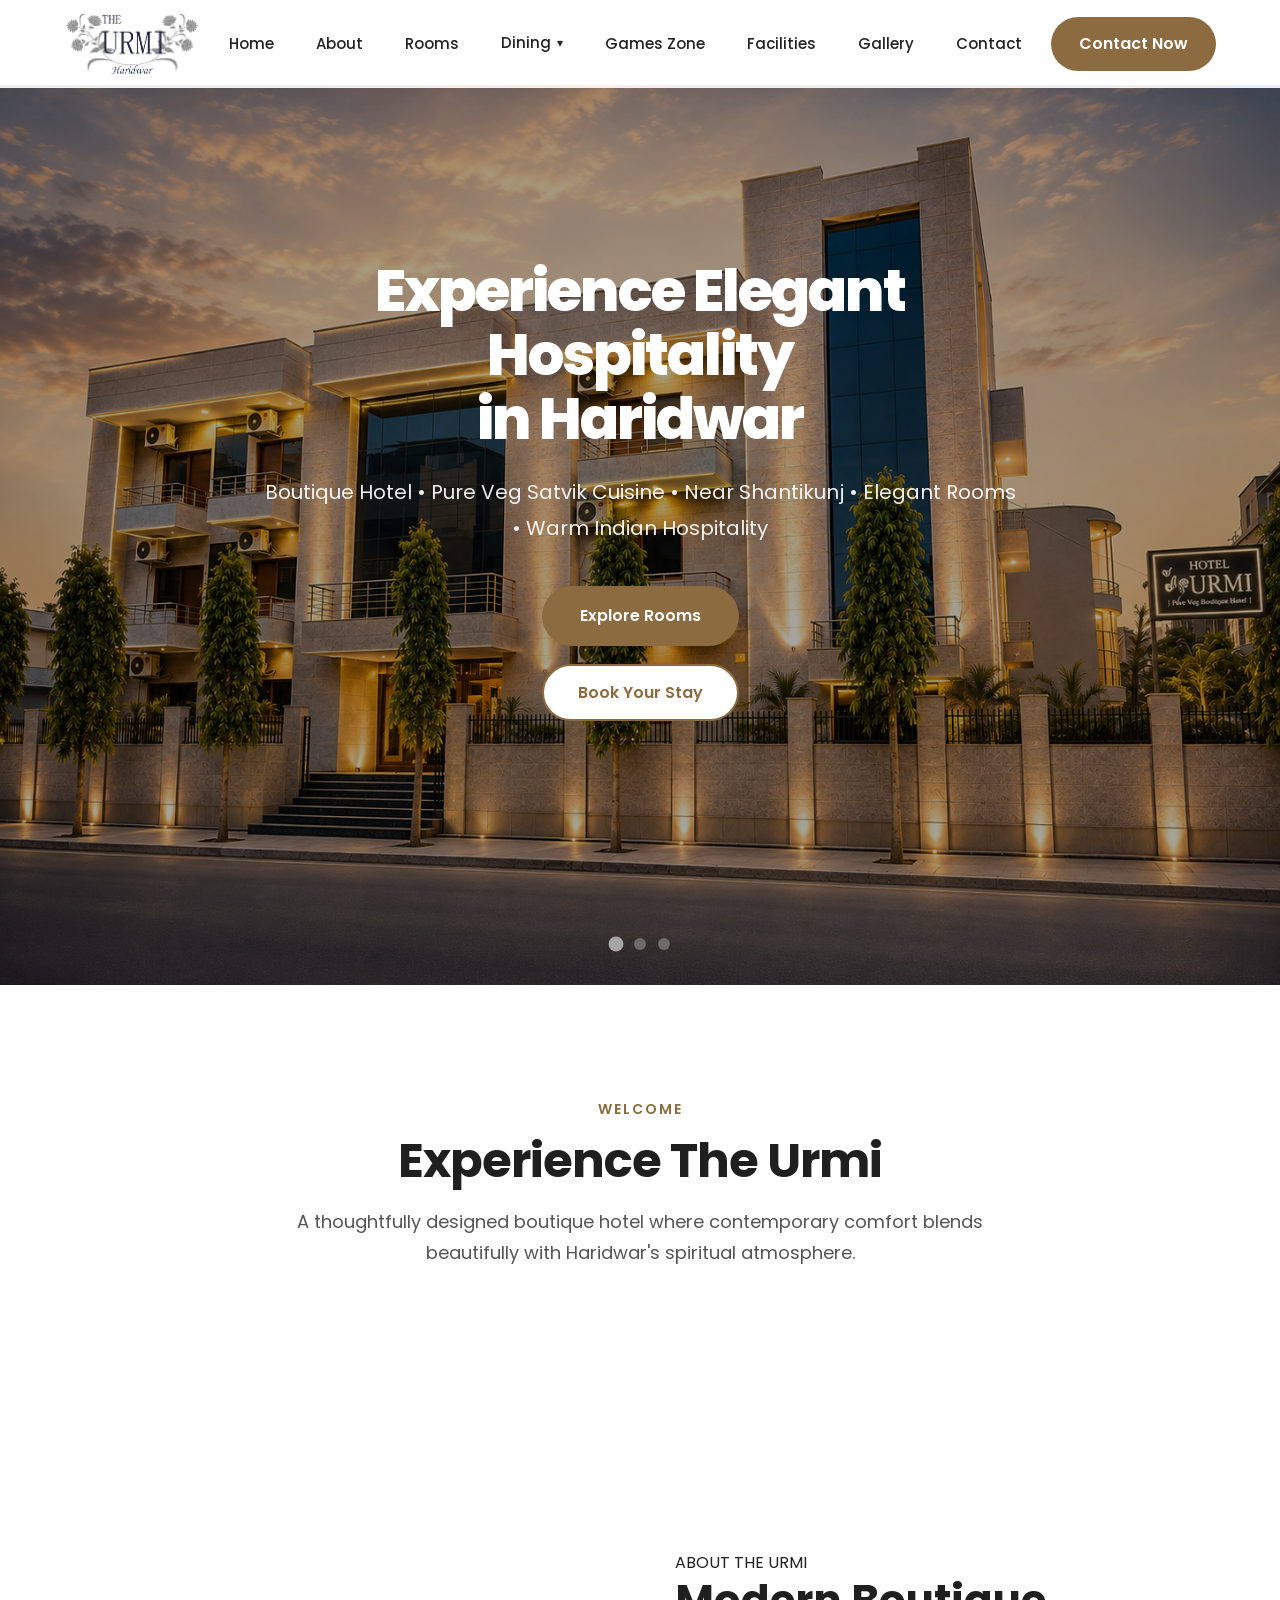
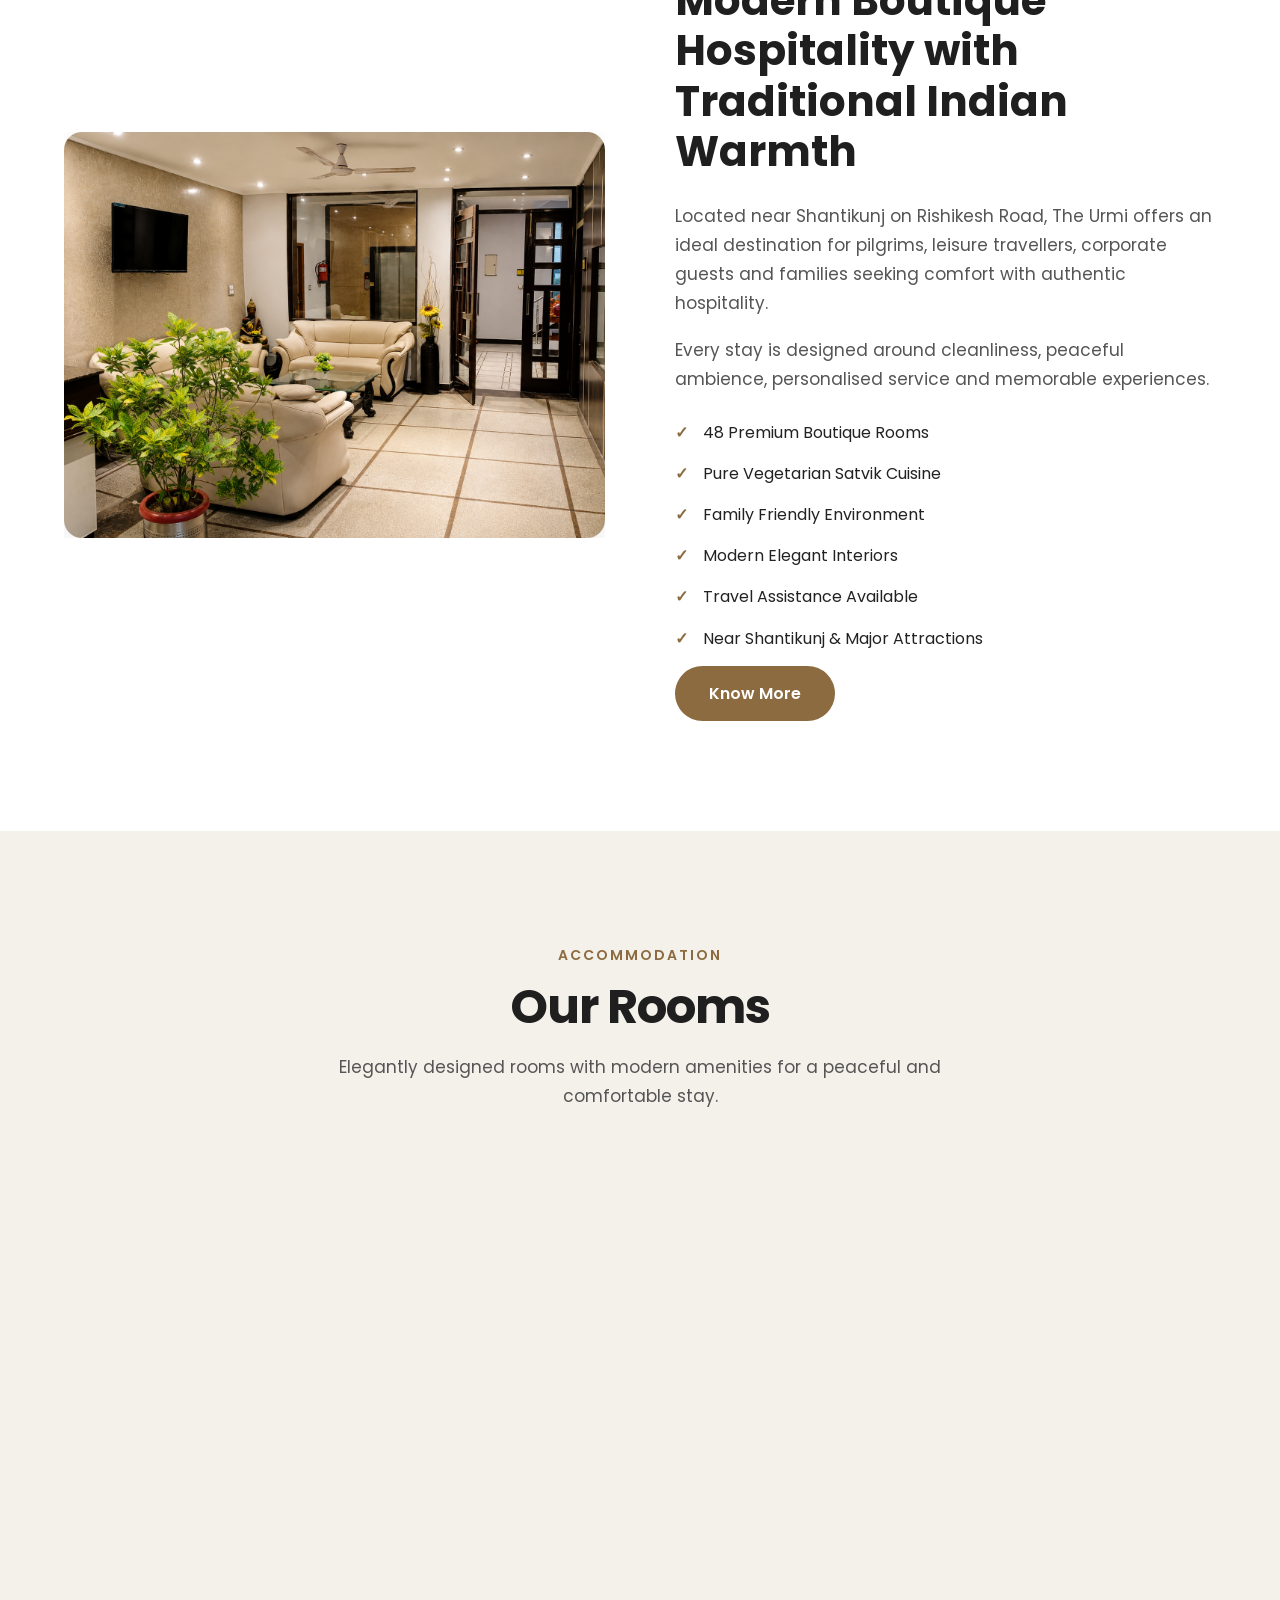
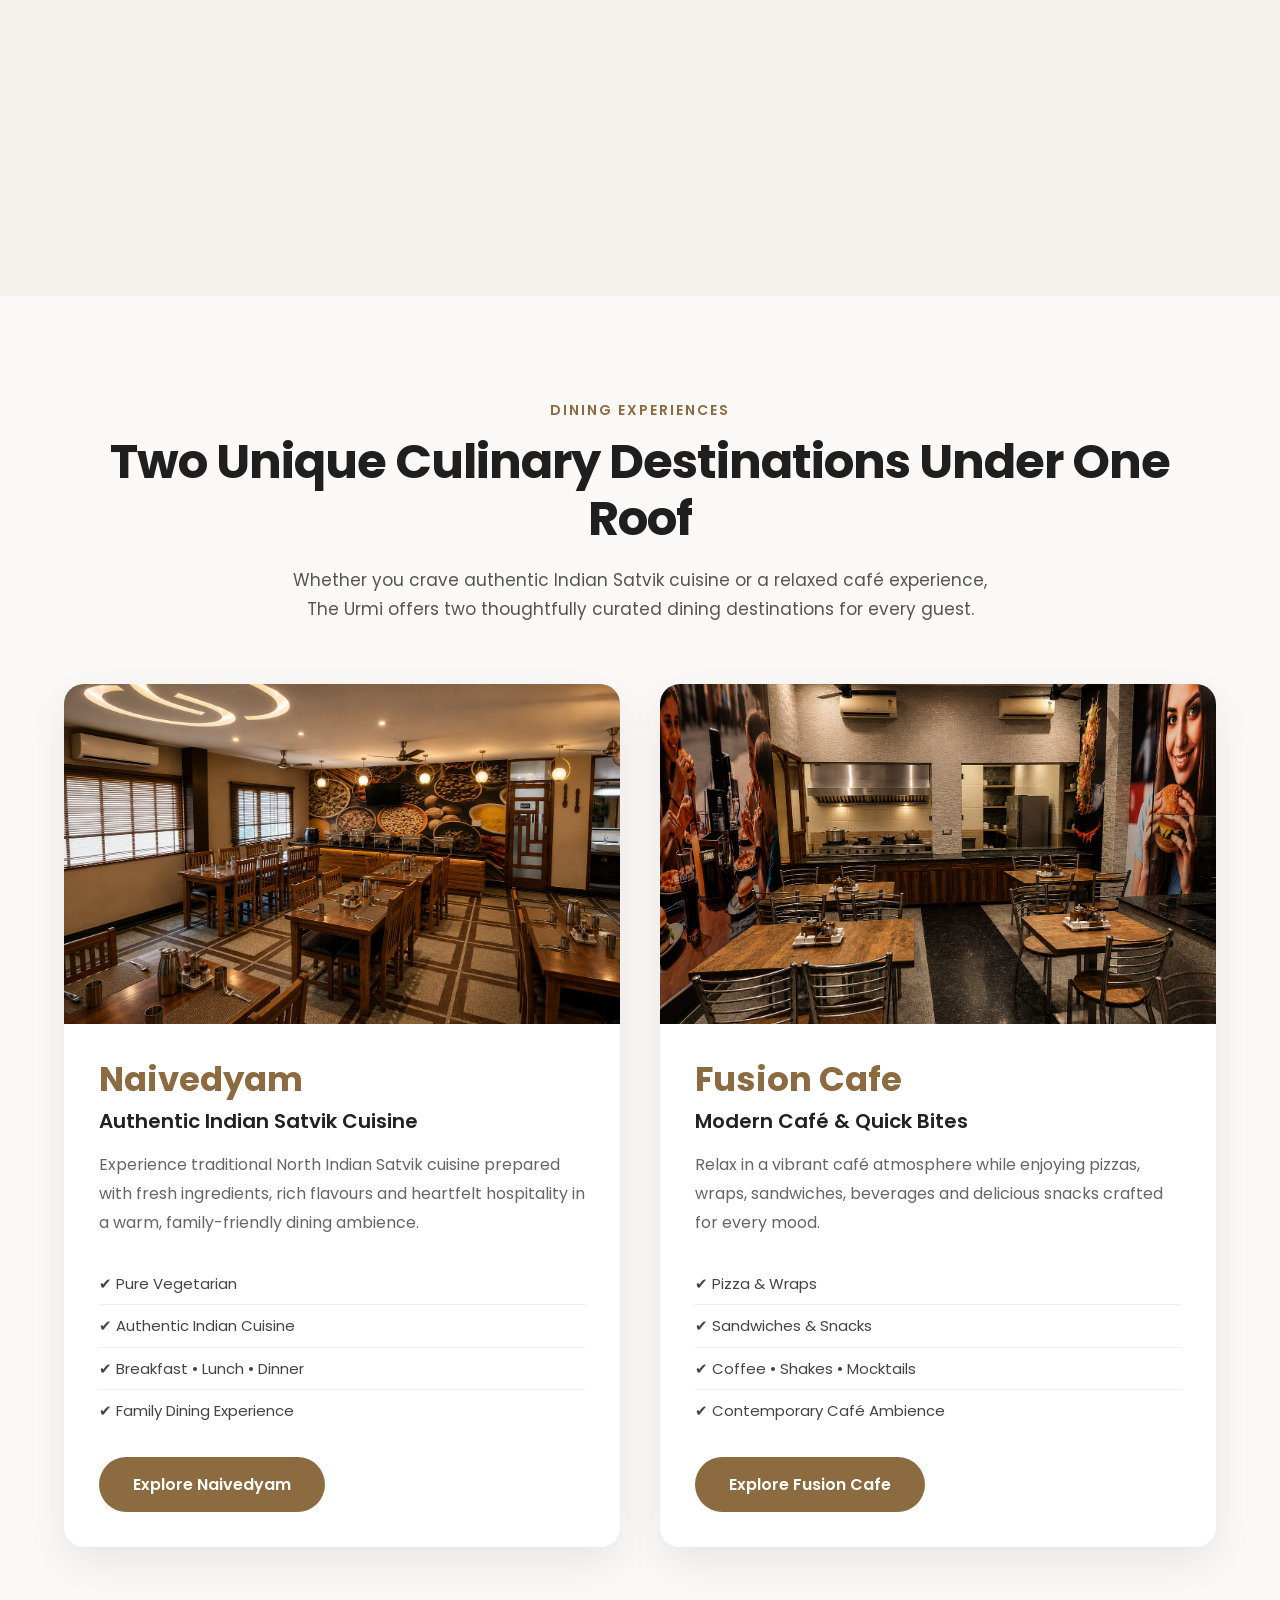
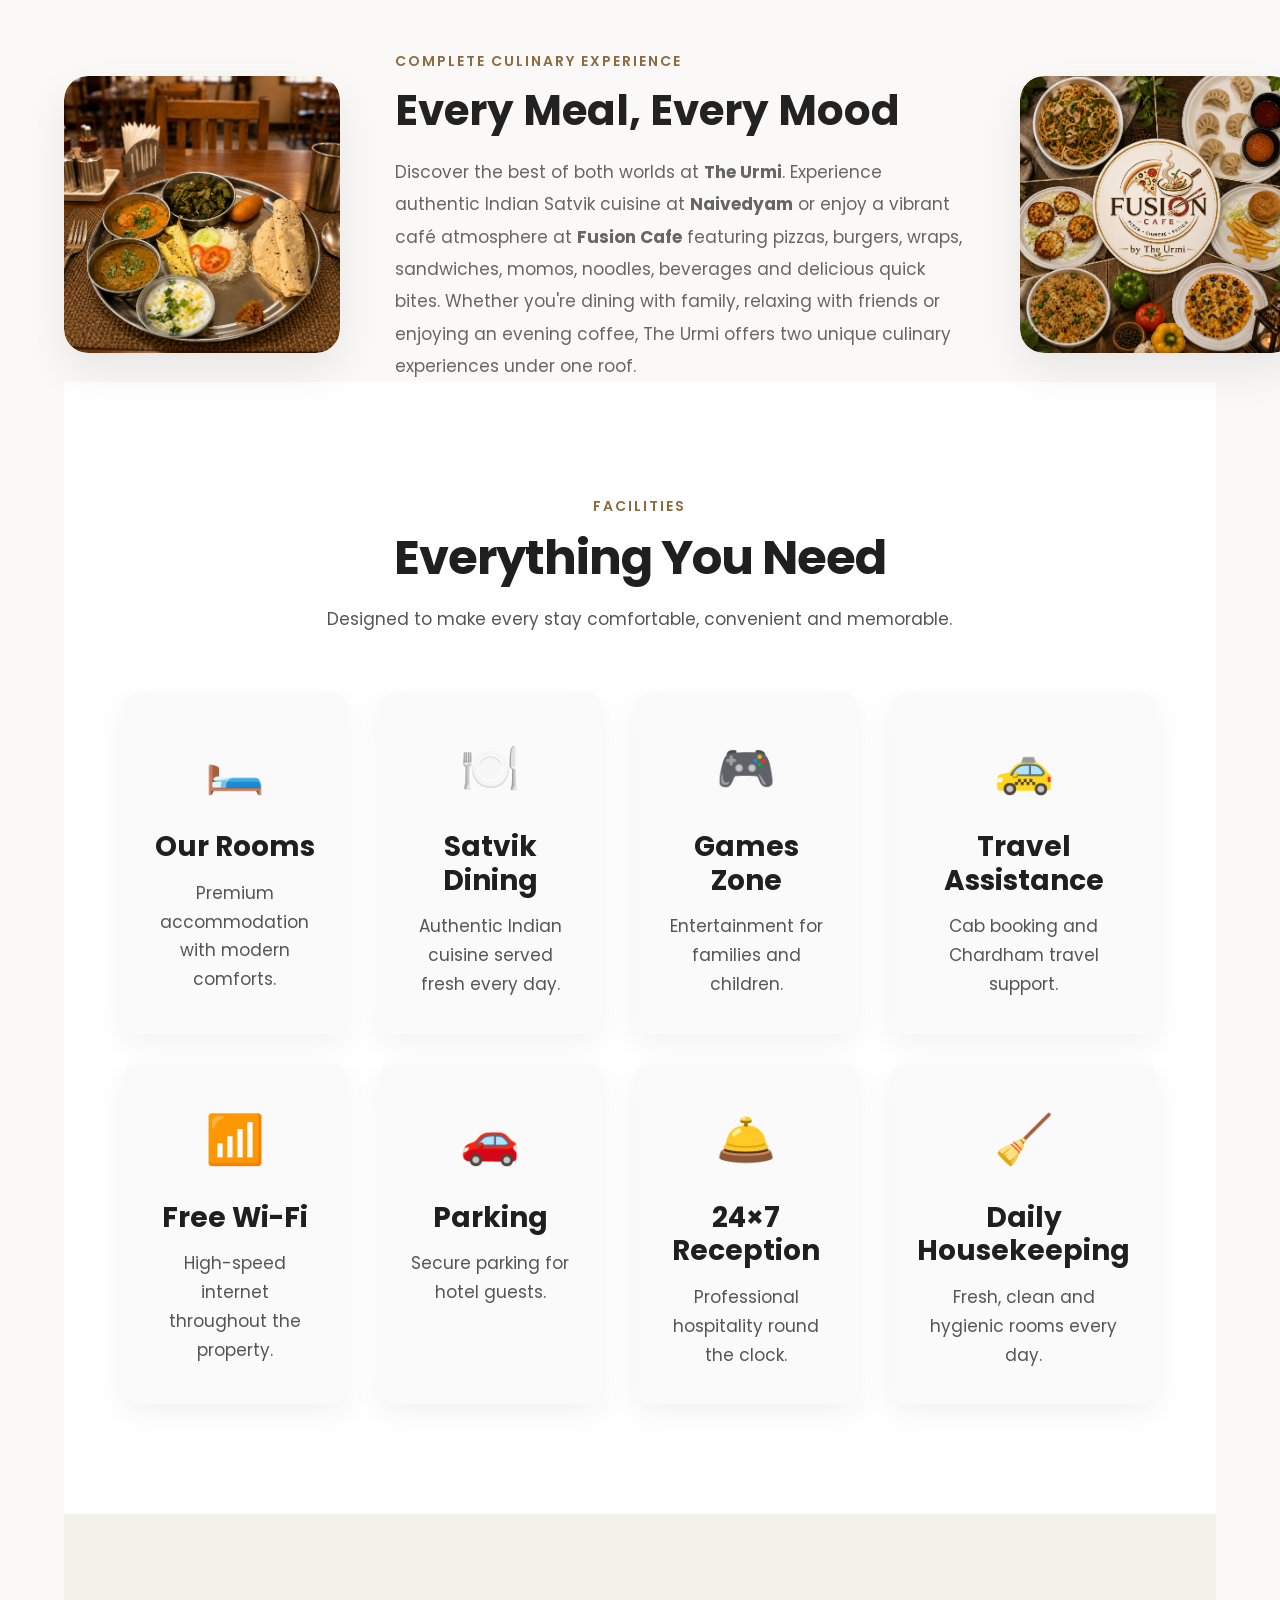
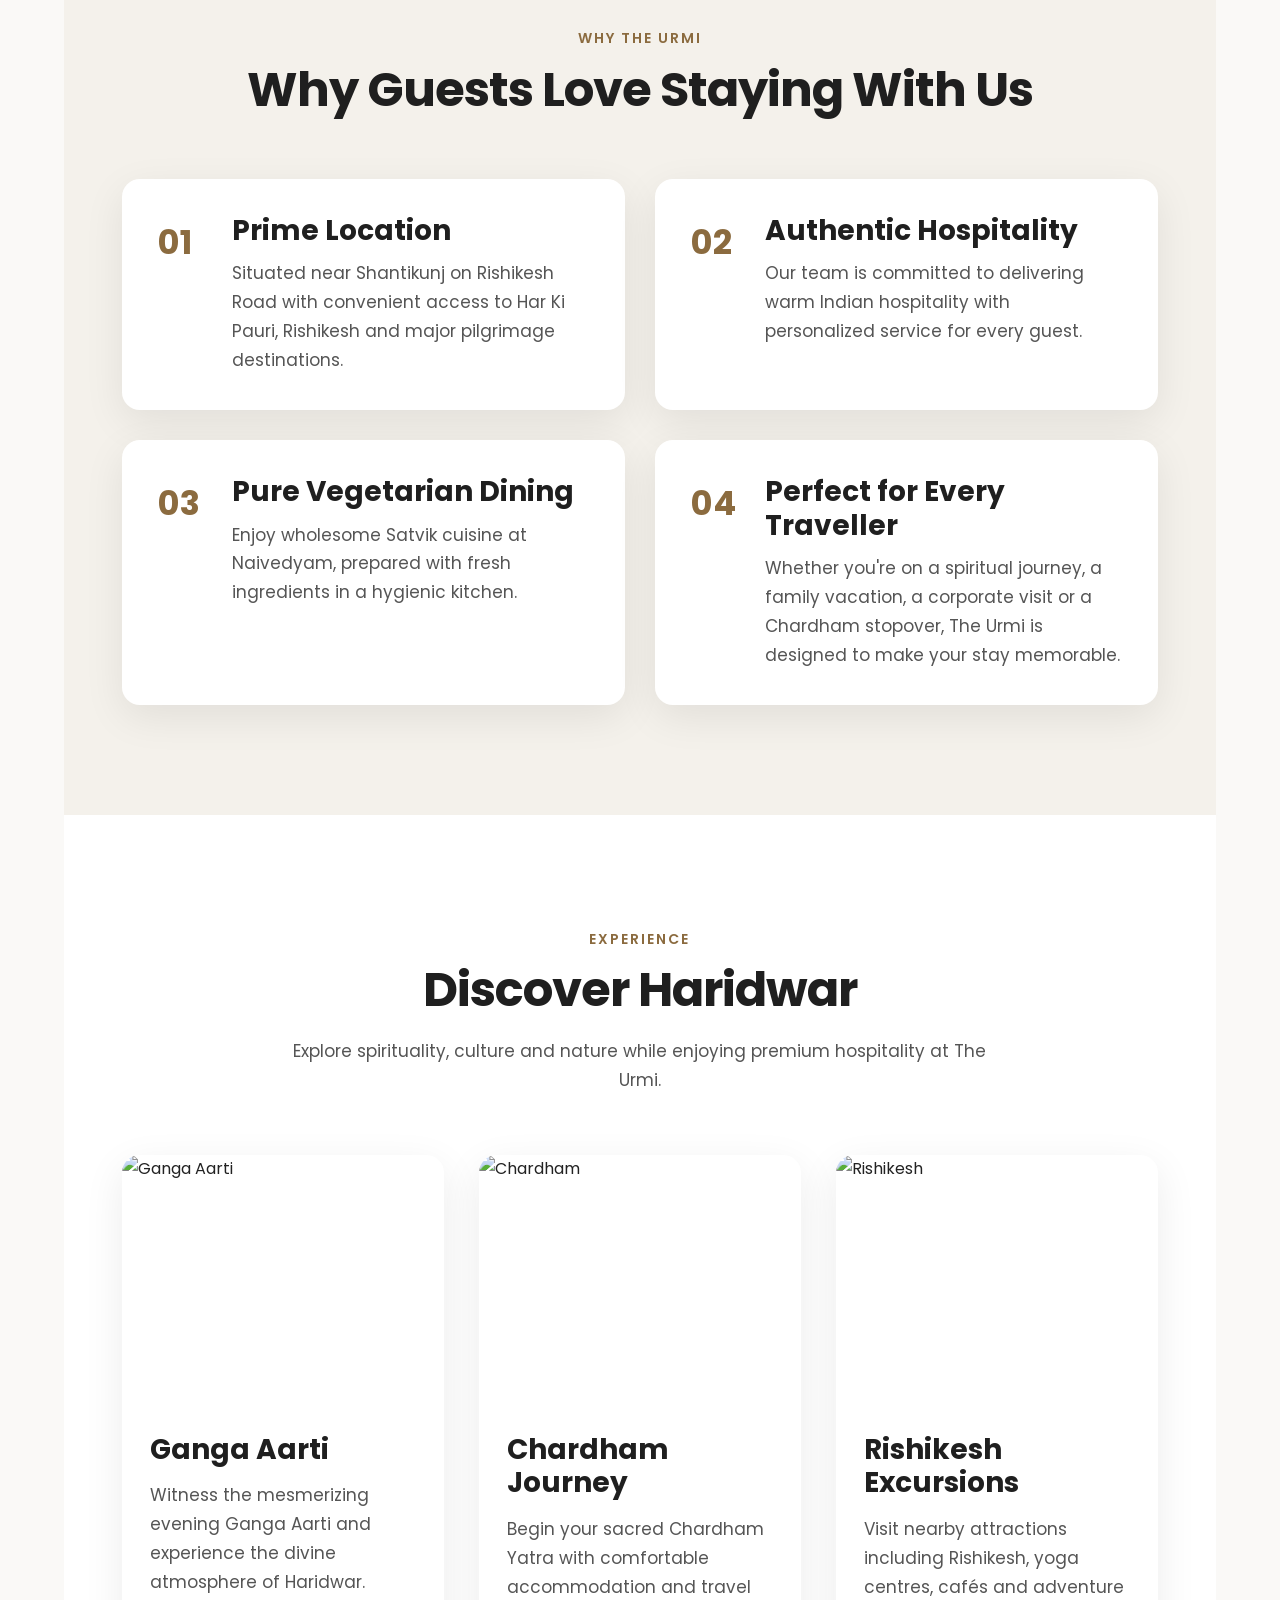
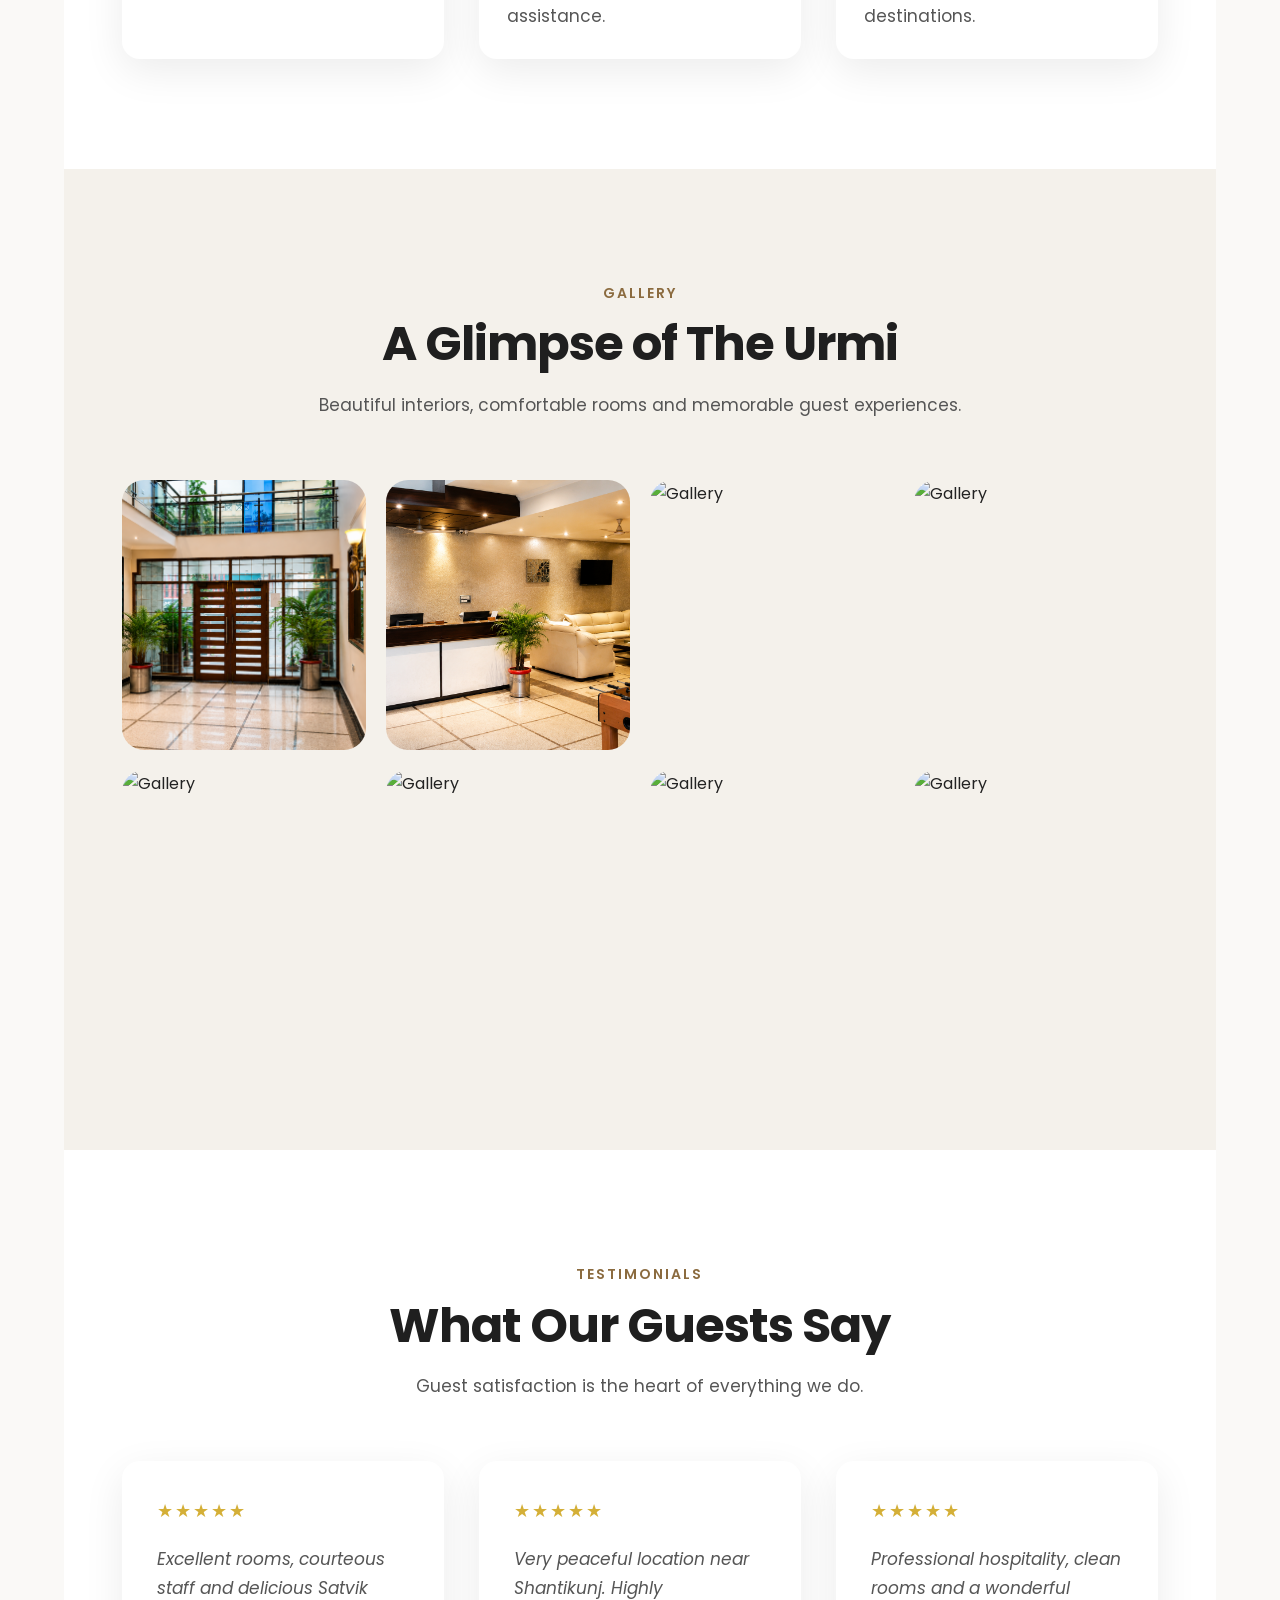
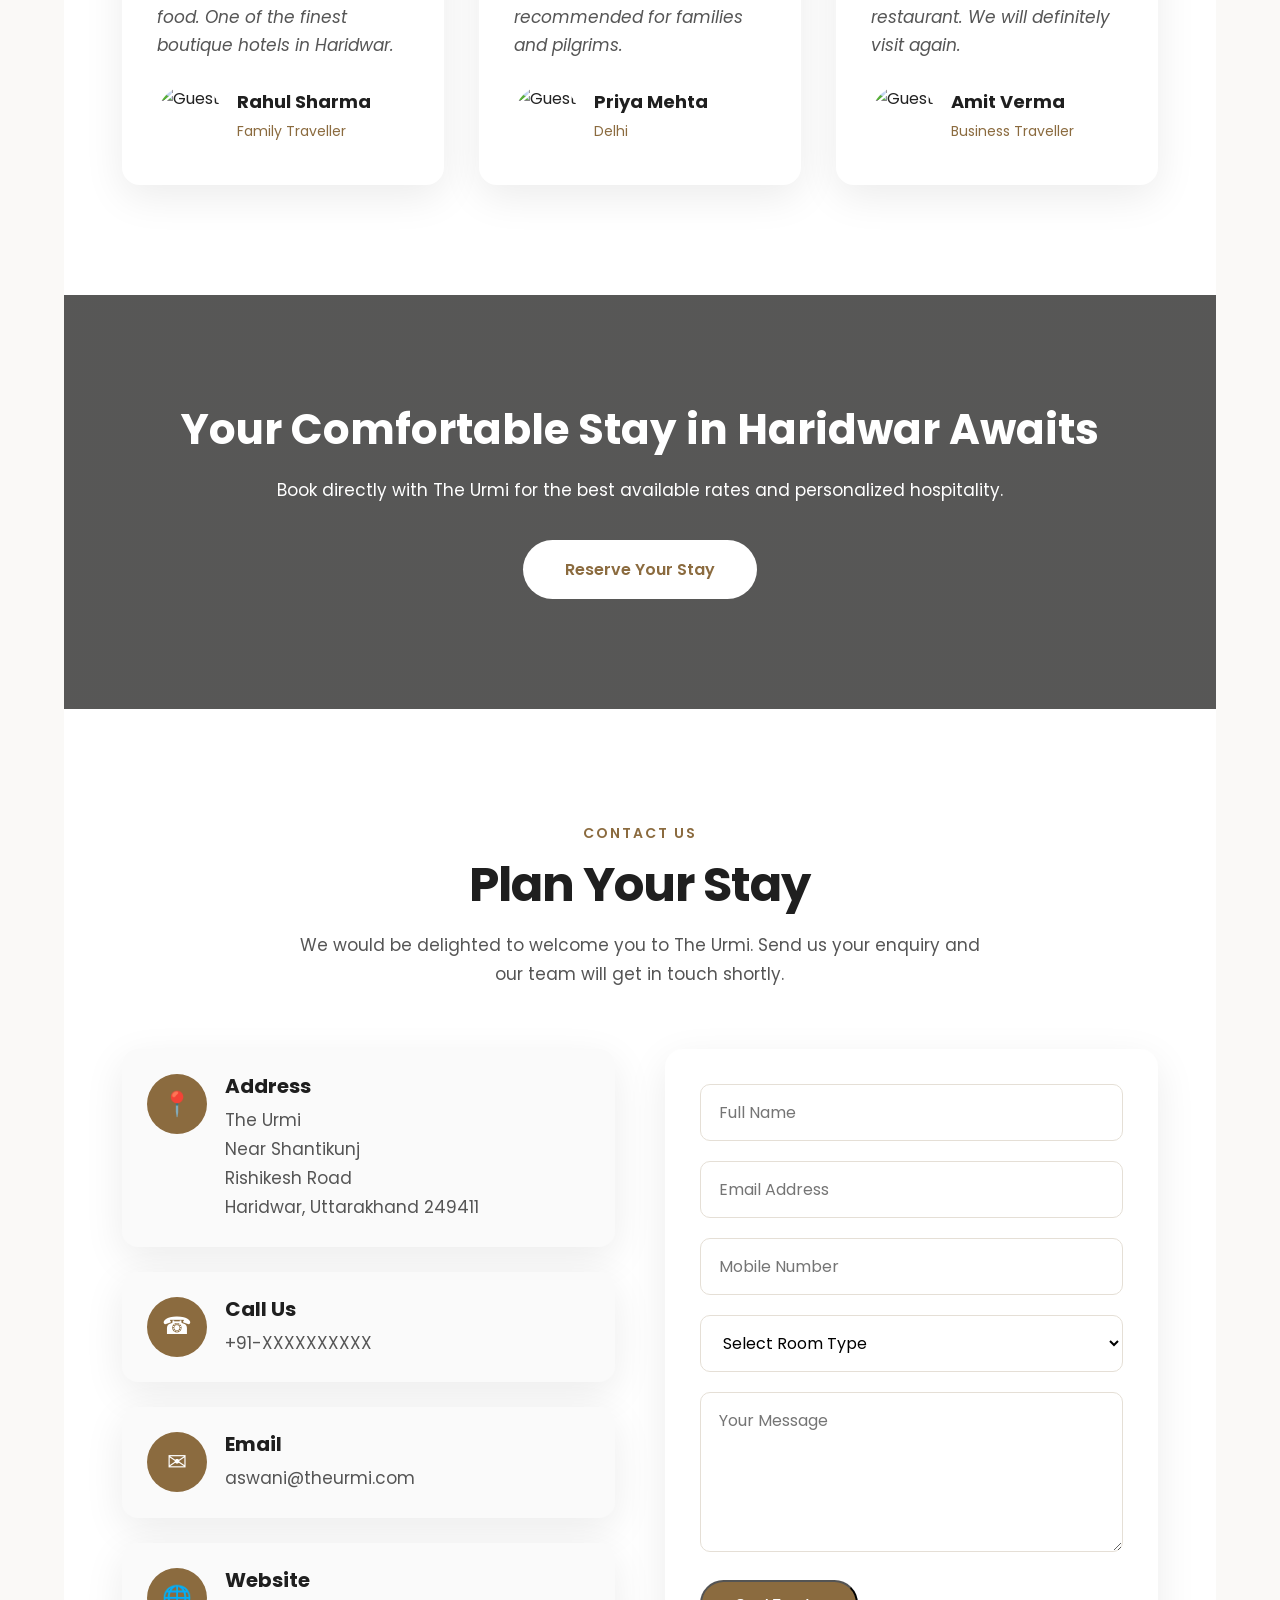
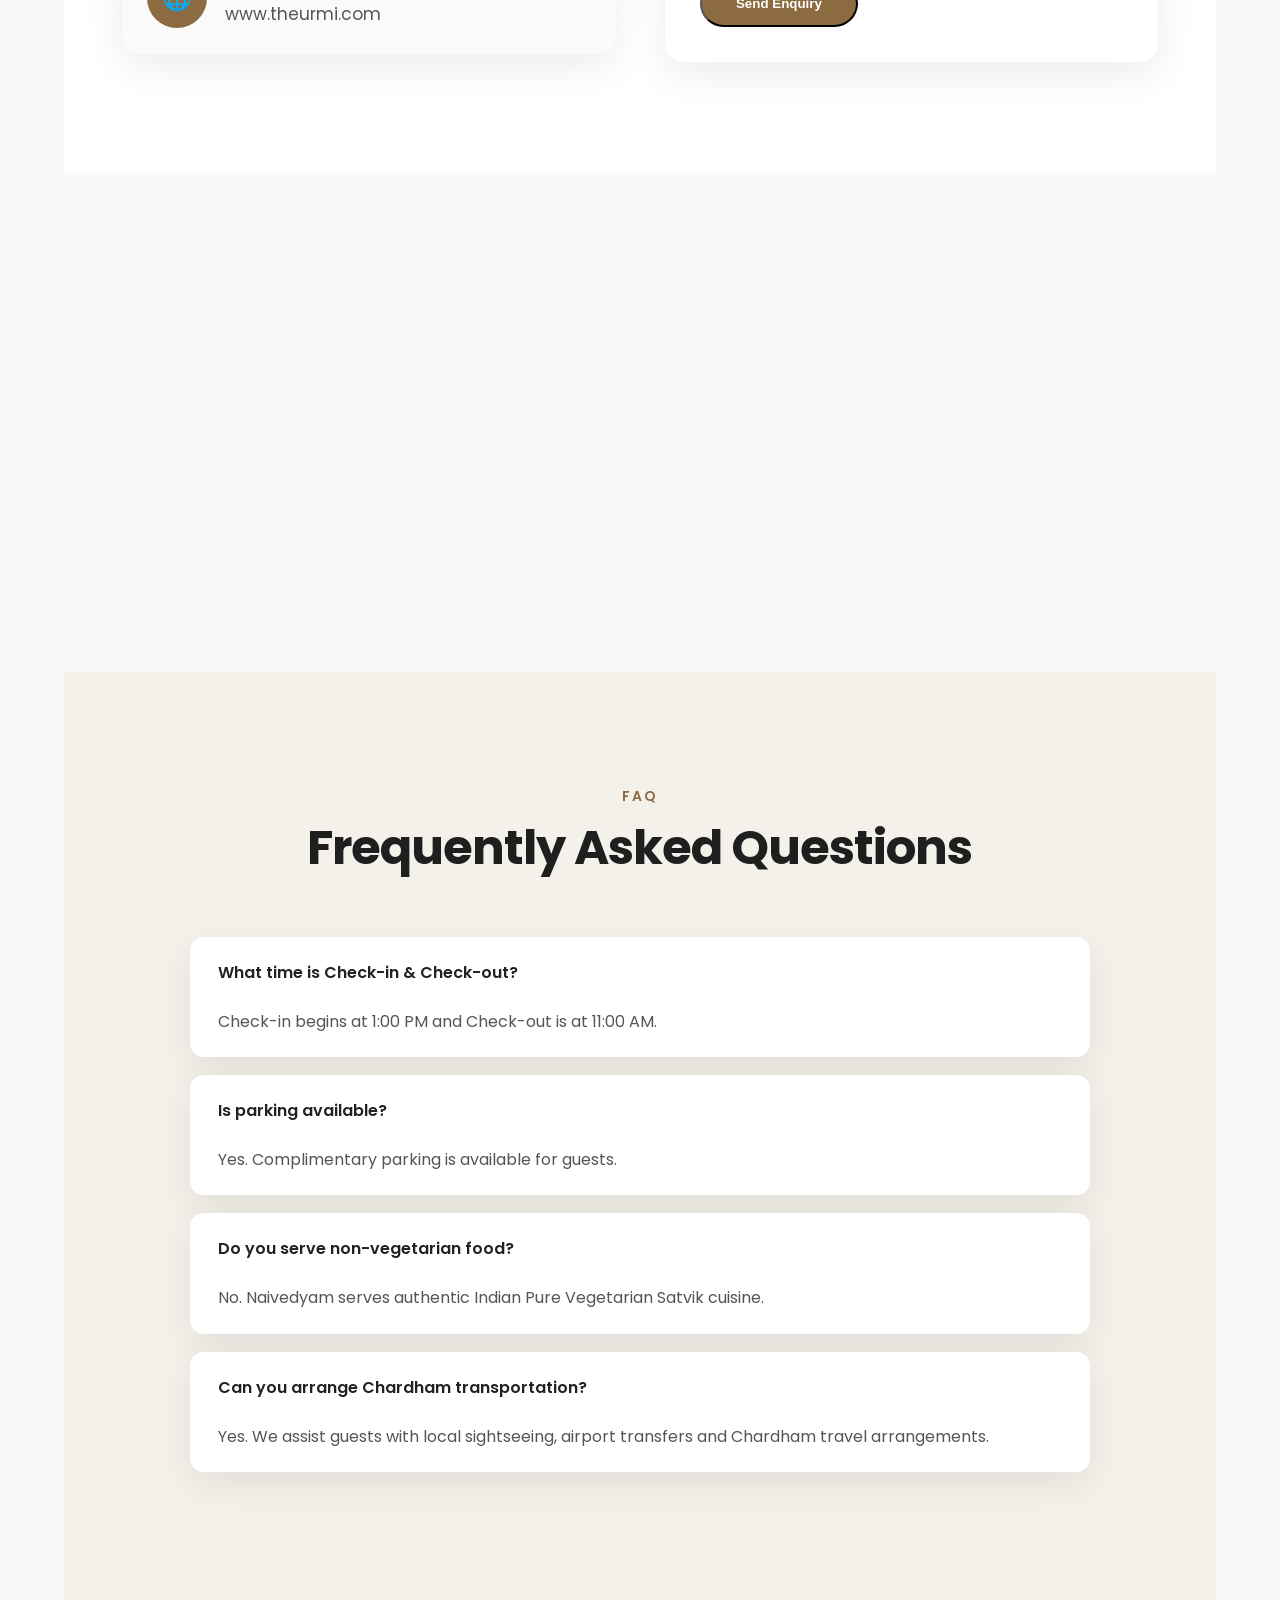
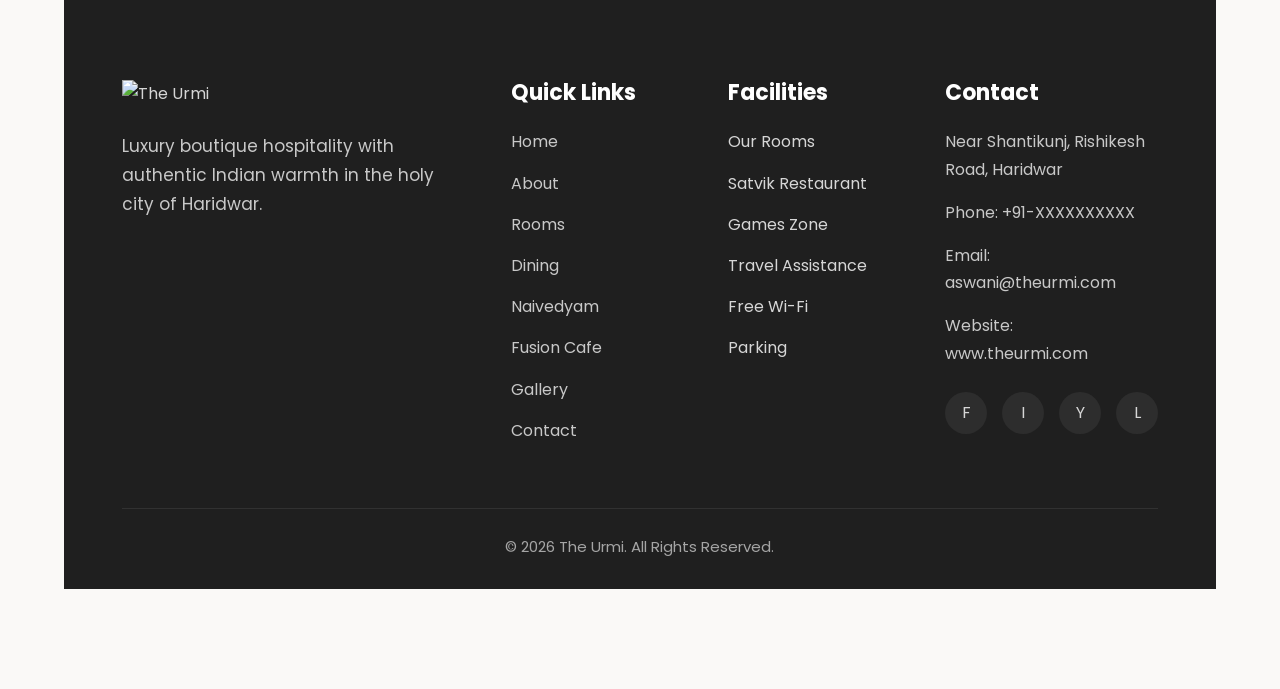
==== index.html @ 12496c2f "Add files via upload" ====
<!DOCTYPE html>
<html lang="en">

<head>
<meta name="color-scheme" content="light">
<meta name="supported-color-schemes" content="light">

<meta charset="UTF-8">

<meta http-equiv="X-UA-Compatible" content="IE=edge">

<meta name="viewport" content="width=device-width, initial-scale=1.0">

<title>The Urmi | Boutique Hotel in Haridwar | Near Shantikunj</title>

<meta name="description" content="The Urmi is a premium boutique hotel in Haridwar offering luxury rooms, authentic Satvik dining, family-friendly amenities, and a memorable spiritual stay near Shantikunj.">

<meta name="keywords" content="Hotel in Haridwar, Boutique Hotel Haridwar, Luxury Hotel Haridwar, Hotel Near Shantikunj, Hotel Near Rishikesh Road, Satvik Restaurant Haridwar, Chardham Hotel">

<meta name="author" content="The Urmi">

<meta name="robots" content="index, follow">

<meta property="og:type" content="website">

<meta property="og:title" content="The Urmi | Boutique Hotel in Haridwar">

<meta property="og:description" content="Luxury Meets Spiritual Serenity">

<meta property="og:image" content="assets/images/hero.jpg">

<meta property="og:url" content="https://www.theurmi.com">

<meta name="theme-color" content="#8B6B3F">

<link rel="icon" href="favicon.ico">

<link rel="preconnect" href="https://fonts.googleapis.com">

<link rel="preconnect" href="https://fonts.gstatic.com" crossorigin>

<link href="https://fonts.googleapis.com/css2?family=Poppins:wght@300;400;500;600;700;800&display=swap" rel="stylesheet">

<link rel="stylesheet" href="assets/css/style.css">

<link rel="stylesheet" href="assets/css/responsive.css">

</head>

<body>



<!-- =======================================
PRELOADER
======================================== -->

<div id="preloader">

<div class="loader"></div>

</div>



<!-- =======================================
HEADER
======================================== -->

<header>

<div class="container">

<div class="logo">

<a href="index.html">

<img src="assets/images/logo/logo.png" alt="The Urmi">

</a>

</div>

<button class="menu-toggle" aria-label="Open Menu">
    ☰
</button>

<nav>

<ul>

<li><a href="#home">Home</a></li>

<li><a href="#about">About</a></li>

<li><a href="#rooms">Rooms</a></li>

<li class="dropdown">

    <a href="#dining">
        Dining <span class="arrow">&#9662;</span>
    </a>

    <div class="dropdown-menu">

        <div class="dropdown-column">

            <a href="naivedyam.html">

                <div class="dropdown-icon">🍽</div>

                <h4>Naivedyam</h4>

                <p>Authentic Satvik Dining</p>

            </a>

        </div>

        <div class="dropdown-divider"></div>

        <div class="dropdown-column">

            <a href="fusion-cafe.html">

                <div class="dropdown-icon">☕</div>

                <h4>Fusion Cafe</h4>

                <p>Pizza • Chinese • Cafe</p>

            </a>

        </div>

    </div>

</li>
<li><a href="games-zone.html">Games Zone</a></li>

<li><a href="#facilities">Facilities</a></li>

<li><a href="#gallery">Gallery</a></li>

<li><a href="#contact">Contact</a></li>

</ul>

</nav>

<a href="#contact" class="book-btn">Contact Now</a>

</div>

</header>



<!-- =======================================
HERO SECTION
======================================== -->

<section class="hero" id="home">


    <div class="hero-slider">

        <div class="slide active">
            <img src="assets/images/hero/hero1.jpg" alt="The Urmi Exterior">
        </div>

        <div class="slide">
            <img src="assets/images/hero/hero2.jpg" alt="The Urmi Front Elevation">
        </div>

        <div class="slide">
            <img src="assets/images/hero/hero3.jpg" alt="The Urmi Glass Facade">
        </div>

    </div>

    <div class="overlay"></div>

    <div class="hero-content">

        <h1>

Experience Elegant Hospitality
<br>
in Haridwar

</h1>

   <p>

Boutique Hotel • Pure Veg Satvik Cuisine • Near Shantikunj • Elegant Rooms • Warm Indian Hospitality

</p>

        <div class="hero-buttons">

            <a href="#rooms" class="hero-btn">
                Explore Rooms
            </a>

            <a href="#contact" class="btn-outline">
                Book Your Stay
            </a>

        </div>

    </div>

</section>



<!-- =======================================
WELCOME
======================================== -->

<section class="welcome">

<div class="container">

<div class="section-title">

<span>WELCOME</span>

<h2>

Experience The Urmi

</h2>

<p>

A thoughtfully designed boutique hotel where contemporary comfort blends beautifully with Haridwar's spiritual atmosphere.

</p>

</div>

</div>

</section>



<!-- =======================================
ABOUT
======================================== -->

<section class="about-home" id="about">

<div class="container">

<div class="about-wrapper">

<div class="about-image zoom">

<img src="assets/images/about.jpg"

alt="The Urmi Hotel">

</div>



<div class="about-content">

<span class="section-tag">

ABOUT THE URMI

</span>

<h2>

Modern Boutique Hospitality
with Traditional Indian Warmth

</h2>

<p>

Located near Shantikunj on Rishikesh Road, The Urmi offers an ideal destination for pilgrims, leisure travellers, corporate guests and families seeking comfort with authentic hospitality.

</p>

<p>

Every stay is designed around cleanliness, peaceful ambience, personalised service and memorable experiences.

</p>

<ul class="about-list">

<li>48 Premium Boutique Rooms</li>

<li>Pure Vegetarian Satvik Cuisine</li>

<li>Family Friendly Environment</li>

<li>Modern Elegant Interiors</li>

<li>Travel Assistance Available</li>

<li>Near Shantikunj & Major Attractions</li>

</ul>

<a href="about.html" class="btn">

Know More

</a>

</div>

</div>

</div>

</section>



<!-- =======================================
FEATURED ROOMS
======================================== -->

<section class="rooms" id="rooms">

<div class="container">

<div class="section-title">

<span>ACCOMMODATION</span>

<h2>

Our Rooms

</h2>

<p>

Elegantly designed rooms with modern amenities for a peaceful and comfortable stay.

</p>

</div>



<div class="room-grid room-grid-two">
<!-- ROOM 1 -->

<div class="room-card fade-up">

<div class="room-image">

<img src="assets/images/rooms/deluxe-room.jpg"
alt="Deluxe Room">

</div>

<div class="room-content">

<h3>Deluxe Room</h3>

<p>

Elegant interiors with premium bedding, high-speed Wi-Fi, LED TV,
air conditioning and modern bathroom amenities.

</p>

<div class="room-price">

From ₹3,499 / Night

</div>

<a href="#contact" class="room-btn">

Book Now

</a>

</div>

</div>



<!-- ROOM 2 -->

<div class="room-card fade-up">

<div class="room-image">

<img src="assets/images/rooms/super-deluxe.jpg"
alt="Super Deluxe Room">

</div>

<div class="room-content">

<h3>Super Deluxe Room</h3>

<p>

Spacious accommodation offering premium comfort for families,
pilgrims and business travellers.

</p>

<div class="room-price">

From ₹4,299 / Night

</div>

<a href="#contact" class="room-btn">

Book Now

</a>

</div>

</div>


</section>



<!-- =======================================
DINING
======================================= -->

<section class="restaurant section" id="dining">

    <div class="container">

        <div class="section-title fade-up">

            <span>DINING EXPERIENCES</span>

            <h2>Two Unique Culinary Destinations Under One Roof</h2>

            <p>
                Whether you crave authentic Indian Satvik cuisine or a relaxed café experience,
                The Urmi offers two thoughtfully curated dining destinations for every guest.
            </p>

        </div>

        <div class="restaurant-grid">

            <!-- ==========================
                 NAIVEDYAM
            =========================== -->

            <div class="restaurant-card fade-up">

                <div class="restaurant-image">

                    <img src="assets/images/dining/naivedyam.jpg"
                         alt="Naivedyam Restaurant">

                </div>

                <div class="restaurant-content">

                    <h3>Naivedyam</h3>

                    <h4>Authentic Indian Satvik Cuisine</h4>

                    <p>

                        Experience traditional North Indian Satvik cuisine prepared with
                        fresh ingredients, rich flavours and heartfelt hospitality in a warm,
                        family-friendly dining ambience.

                    </p>

                    <ul class="restaurant-list">

                        <li>✔ Pure Vegetarian</li>

                        <li>✔ Authentic Indian Cuisine</li>

                        <li>✔ Breakfast • Lunch • Dinner</li>

                        <li>✔ Family Dining Experience</li>

                    </ul>

                    <a href="naivedyam.html"
                       class="btn btn-primary">

                        Explore Naivedyam

                    </a>

                </div>

            </div>

            <!-- ==========================
                 FUSION CAFE
            =========================== -->

            <div class="restaurant-card fade-up">

                <div class="restaurant-image">

                    <img src="assets/images/dining/fusion-cafe.jpg"
                         alt="Fusion Cafe">

                </div>

                <div class="restaurant-content">

                    <h3>Fusion Cafe</h3>

                    <h4>Modern Café & Quick Bites</h4>

                    <p>

                        Relax in a vibrant café atmosphere while enjoying pizzas,
                        wraps, sandwiches, beverages and delicious snacks crafted
                        for every mood.

                    </p>

                    <ul class="restaurant-list">

                        <li>✔ Pizza & Wraps</li>

                        <li>✔ Sandwiches & Snacks</li>

                        <li>✔ Coffee • Shakes • Mocktails</li>

                        <li>✔ Contemporary Café Ambience</li>

                    </ul>

                    <a href="fusion-cafe.html"
                       class="btn btn-primary">

                        Explore Fusion Cafe

                    </a>

                </div>

            </div>

        </div>
<!-- ==========================
     DINING HIGHLIGHT
========================== -->

<div class="dining-highlight fade-up">

    <div class="dining-side-image">

        <img src="assets/images/dining/naivedyam-thali.jpg"
             alt="Naivedyam Satvik Thali">

    </div>

    <div class="dining-highlight-content">

        <span>COMPLETE CULINARY EXPERIENCE</span>

        <h3>Every Meal, Every Mood</h3>

        <p>

            Discover the best of both worlds at
            <strong>The Urmi</strong>.

            Experience authentic Indian Satvik cuisine at
            <strong>Naivedyam</strong> or enjoy a vibrant café atmosphere at
            <strong>Fusion Cafe</strong> featuring pizzas, burgers, wraps,
            sandwiches, momos, noodles, beverages and delicious quick bites.

            Whether you're dining with family, relaxing with friends or
            enjoying an evening coffee, The Urmi offers two unique culinary
            experiences under one roof.

        </p>

    </div>

    <div class="dining-side-image">

        <img src="assets/images/dining/fusion-food.jpg"
             alt="Fusion Cafe">

    </div>

</div>

<!-- =======================================
FACILITIES
======================================= -->

<section class="facilities" id="facilities">

<div class="container">

<div class="section-title">

<span>FACILITIES</span>

<h2>

Everything You Need

</h2>

<p>

Designed to make every stay comfortable, convenient and memorable.

</p>

</div>



<div class="facility-grid">

<div class="facility-card fade-up">

<div class="facility-icon">

🛏️

</div>

<h3>

Our Rooms

</h3>

<p>

Premium accommodation with modern comforts.

</p>

</div>



<div class="facility-card fade-up">

<div class="facility-icon">

🍽️

</div>

<h3>

Satvik Dining

</h3>

<p>

Authentic Indian cuisine served fresh every day.

</p>

</div>



<div class="facility-card fade-up">

<div class="facility-icon">

🎮

</div>

<h3>

Games Zone

</h3>

<p>

Entertainment for families and children.

</p>

</div>



<div class="facility-card fade-up">

<div class="facility-icon">

🚕

</div>

<h3>

Travel Assistance

</h3>

<p>

Cab booking and Chardham travel support.

</p>

</div>



<div class="facility-card fade-up">

<div class="facility-icon">

📶

</div>

<h3>

Free Wi-Fi

</h3>

<p>

High-speed internet throughout the property.

</p>

</div>



<div class="facility-card fade-up">

<div class="facility-icon">

🚗

</div>

<h3>

Parking

</h3>

<p>

Secure parking for hotel guests.

</p>

</div>



<div class="facility-card fade-up">

<div class="facility-icon">

🛎️

</div>

<h3>

24×7 Reception

</h3>

<p>

Professional hospitality round the clock.

</p>

</div>



<div class="facility-card fade-up">

<div class="facility-icon">

🧹

</div>

<h3>

Daily Housekeeping

</h3>

<p>

Fresh, clean and hygienic rooms every day.

</p>

</div>

</div>

</div>

</section>



<!-- =======================================
WHY CHOOSE US
======================================= -->

<section class="why-us">

<div class="container">

<div class="section-title">

<span>WHY THE URMI</span>

<h2>

Why Guests Love Staying With Us

</h2>

</div>

<div class="why-grid">
<!-- WHY 1 -->

<div class="why-card fade-up">

<div class="why-number">

01

</div>

<div>

<h3>Prime Location</h3>

<p>

Situated near Shantikunj on Rishikesh Road with convenient access to Har Ki Pauri, Rishikesh and major pilgrimage destinations.

</p>

</div>

</div>



<!-- WHY 2 -->

<div class="why-card fade-up">

<div class="why-number">

02

</div>

<div>

<h3>Authentic Hospitality</h3>

<p>

Our team is committed to delivering warm Indian hospitality with personalized service for every guest.

</p>

</div>

</div>



<!-- WHY 3 -->

<div class="why-card fade-up">

<div class="why-number">

03

</div>

<div>

<h3>Pure Vegetarian Dining</h3>

<p>

Enjoy wholesome Satvik cuisine at Naivedyam, prepared with fresh ingredients in a hygienic kitchen.

</p>

</div>

</div>



<!-- WHY 4 -->

<div class="why-card fade-up">

<div class="why-number">

04

</div>

<div>

<h3>Perfect for Every Traveller</h3>

<p>

Whether you're on a spiritual journey, a family vacation, a corporate visit or a Chardham stopover, The Urmi is designed to make your stay memorable.

</p>

</div>

</div>

</div>

</div>

</section>



<!-- =======================================
EXPERIENCE HARIDWAR
======================================= -->

<section class="experience">

<div class="container">

<div class="section-title">

<span>EXPERIENCE</span>

<h2>

Discover Haridwar

</h2>

<p>

Explore spirituality, culture and nature while enjoying premium hospitality at The Urmi.

</p>

</div>



<div class="experience-grid">

<div class="experience-card fade-up">

<img src="assets/images/experience/ganga-aarti.jpg"

alt="Ganga Aarti">

<div class="experience-content">

<h3>Ganga Aarti</h3>

<p>

Witness the mesmerizing evening Ganga Aarti and experience the divine atmosphere of Haridwar.

</p>

</div>

</div>



<div class="experience-card fade-up">

<img src="assets/images/experience/chardham.jpg"

alt="Chardham">

<div class="experience-content">

<h3>Chardham Journey</h3>

<p>

Begin your sacred Chardham Yatra with comfortable accommodation and travel assistance.

</p>

</div>

</div>



<div class="experience-card fade-up">

<img src="assets/images/experience/rishikesh.jpg"

alt="Rishikesh">

<div class="experience-content">

<h3>Rishikesh Excursions</h3>

<p>

Visit nearby attractions including Rishikesh, yoga centres, cafés and adventure destinations.

</p>

</div>

</div>

</div>

</div>

</section>



<!-- =======================================
PHOTO GALLERY
======================================= -->

<section class="gallery" id="gallery">

<div class="container">

<div class="section-title">

<span>GALLERY</span>

<h2>

A Glimpse of The Urmi

</h2>

<p>

Beautiful interiors, comfortable rooms and memorable guest experiences.

</p>

</div>



<div class="gallery-grid">

<div class="gallery-item">

<img src="assets/images/gallery/gallery1.jpg" alt="Gallery">

</div>

<div class="gallery-item">

<img src="assets/images/gallery/gallery2.jpg" alt="Gallery">

</div>

<div class="gallery-item">

<img src="assets/images/gallery/gallery3.jpg" alt="Gallery">

</div>

<div class="gallery-item">

<img src="assets/images/gallery/gallery4.jpg" alt="Gallery">

</div>

<div class="gallery-item">

<img src="assets/images/gallery/gallery5.jpg" alt="Gallery">

</div>

<div class="gallery-item">

<img src="assets/images/gallery/gallery6.jpg" alt="Gallery">

</div>

<div class="gallery-item">

<img src="assets/images/gallery/gallery7.jpg" alt="Gallery">

</div>

<div class="gallery-item">

<img src="assets/images/gallery/gallery8.jpg" alt="Gallery">

</div>

</div>

</div>

</section>



<!-- =======================================
TESTIMONIALS
======================================= -->

<section class="testimonials">

<div class="container">

<div class="section-title">

<span>TESTIMONIALS</span>

<h2>

What Our Guests Say

</h2>

<p>

Guest satisfaction is the heart of everything we do.

</p>

</div>



<div class="testimonial-grid">

<div class="testimonial-card fade-up">

<p>

Excellent rooms, courteous staff and delicious Satvik food. One of the finest boutique hotels in Haridwar.

</p>

<div class="testimonial-user">

<img src="assets/images/guest1.jpg"

alt="Guest">

<div>

<h4>Rahul Sharma</h4>

<span>Family Traveller</span>

</div>

</div>

</div>



<div class="testimonial-card fade-up">

<p>

Very peaceful location near Shantikunj. Highly recommended for families and pilgrims.

</p>

<div class="testimonial-user">

<img src="assets/images/guest2.jpg"

alt="Guest">

<div>

<h4>Priya Mehta</h4>

<span>Delhi</span>

</div>

</div>

</div>



<div class="testimonial-card fade-up">

<p>

Professional hospitality, clean rooms and a wonderful restaurant. We will definitely visit again.

</p>

<div class="testimonial-user">

<img src="assets/images/guest3.jpg"

alt="Guest">

<div>

<h4>Amit Verma</h4>

<span>Business Traveller</span>

</div>

</div>

</div>

</div>

</div>

</section>



<!-- =======================================
CALL TO ACTION
======================================= -->

<section class="cta">

<div class="container">

<h2>

Your Comfortable Stay in Haridwar Awaits

</h2>

<p>

Book directly with The Urmi for the best available rates and personalized hospitality.

</p>

<a href="#contact"

class="cta-btn">

Reserve Your Stay

</a>

</div>

</section>
<!-- =======================================
CONTACT
======================================= -->

<section class="contact" id="contact">

<div class="container">

<div class="section-title">

<span>CONTACT US</span>

<h2>

Plan Your Stay

</h2>

<p>

We would be delighted to welcome you to The Urmi. Send us your enquiry and our team will get in touch shortly.

</p>

</div>

<div class="contact-wrapper">

<div class="contact-info">

<div class="info-box fade-up">

<div class="info-icon">

📍

</div>

<div class="info-content">

<h3>Address</h3>

<p>

The Urmi<br>
Near Shantikunj<br>
Rishikesh Road<br>
Haridwar, Uttarakhand 249411

</p>

</div>

</div>



<div class="info-box fade-up">

<div class="info-icon">

☎

</div>

<div class="info-content">

<h3>Call Us</h3>

<p>

+91-XXXXXXXXXX

</p>

</div>

</div>



<div class="info-box fade-up">

<div class="info-icon">

✉

</div>

<div class="info-content">

<h3>Email</h3>

<p>

aswani@theurmi.com

</p>

</div>

</div>



<div class="info-box fade-up">

<div class="info-icon">

🌐

</div>

<div class="info-content">

<h3>Website</h3>

<p>

www.theurmi.com

</p>

</div>

</div>

</div>



<div class="contact-form shadow">

<form>

<div class="form-group">

<input
type="text"
placeholder="Full Name"
required>

</div>

<div class="form-group">

<input
type="email"
placeholder="Email Address"
required>

</div>

<div class="form-group">

<input
type="tel"
placeholder="Mobile Number"
required>

</div>

<div class="form-group">

<select>

<option selected disabled>

Select Room Type

</option>

<option>

Deluxe Room

</option>

<option>

Super Deluxe Room

</option>

</select>

</div>

<div class="form-group">

<textarea
placeholder="Your Message"></textarea>

</div>

<button
type="submit"
class="btn">

Send Enquiry

</button>

</form>

</div>

</div>

</div>

</section>



<!-- =======================================
GOOGLE MAP
======================================= -->

<section class="map">

<iframe

src="https://www.google.com/maps?q=The+Urmi+Haridwar&output=embed"

loading="lazy"

allowfullscreen>

</iframe>

</section>



<!-- =======================================
FAQ
======================================= -->

<section class="faq">

<div class="container">

<div class="section-title">

<span>FAQ</span>

<h2>

Frequently Asked Questions

</h2>

</div>

<div class="faq-wrapper">

<div class="faq-item">

<div class="faq-question">

What time is Check-in & Check-out?

</div>

<div class="faq-answer">

Check-in begins at 1:00 PM and Check-out is at 11:00 AM.

</div>

</div>



<div class="faq-item">

<div class="faq-question">

Is parking available?

</div>

<div class="faq-answer">

Yes. Complimentary parking is available for guests.

</div>

</div>



<div class="faq-item">

<div class="faq-question">

Do you serve non-vegetarian food?

</div>

<div class="faq-answer">

No. Naivedyam serves authentic Indian Pure Vegetarian Satvik cuisine.

</div>

</div>



<div class="faq-item">

<div class="faq-question">

Can you arrange Chardham transportation?

</div>

<div class="faq-answer">

Yes. We assist guests with local sightseeing, airport transfers and Chardham travel arrangements.

</div>

</div>

</div>

</div>

</section>



<!-- =======================================
FOOTER
======================================= -->

<footer>

<div class="container">

<div class="footer-grid">

<div class="footer-about">

<div class="footer-logo">

<img
src="assets/images/logo.png"
alt="The Urmi">

</div>

<p>

Luxury boutique hospitality with authentic Indian warmth in the holy city of Haridwar.

</p>

</div>



<div>

<h3 class="footer-title">

Quick Links

</h3>
<ul class="footer-links">

<li><a href="#home">Home</a></li>

<li><a href="#about">About</a></li>

<li><a href="#rooms">Rooms</a></li>

<li><a href="#dining">Dining</a></li>

<li><a href="naivedyam.html">Naivedyam</a></li>

<li><a href="fusion-cafe.html">Fusion Cafe</a></li>

<li><a href="#gallery">Gallery</a></li>

<li><a href="#contact">Contact</a></li>

</ul>

</div>



<div>

<h3 class="footer-title">

Facilities

</h3>

<ul class="footer-links">

<li>Our Rooms</li>

<li>Satvik Restaurant</li>

<li>Games Zone</li>

<li>Travel Assistance</li>

<li>Free Wi-Fi</li>

<li>Parking</li>

</ul>

</div>



<div>

<h3 class="footer-title">

Contact

</h3>

<ul class="footer-contact">

<li>

Near Shantikunj, Rishikesh Road,
Haridwar

</li>

<li>

Phone: +91-XXXXXXXXXX

</li>

<li>

Email:
aswani@theurmi.com

</li>

<li>

Website:
www.theurmi.com

</li>

</ul>

<div class="footer-social">

<a href="#">F</a>

<a href="#">I</a>

<a href="#">Y</a>

<a href="#">L</a>

</div>

</div>

</div>



<div class="footer-bottom">

<p>

© <span id="year"></span> The Urmi. All Rights Reserved.

</p>

</div>

</div>

</footer>


<script src="assets/js/main.js"></script>

<script>
document.addEventListener("DOMContentLoaded", function () {

    const menuToggle = document.querySelector(".menu-toggle");
    const nav = document.querySelector("header nav");
    const dropdown = document.querySelector(".dropdown");

    /* ================================
       MOBILE MENU OPEN / CLOSE
    ================================= */

    if (menuToggle && nav) {

        menuToggle.addEventListener("click", function () {

            const opened = nav.classList.toggle("mobile-open");

            menuToggle.setAttribute(
                "aria-expanded",
                opened ? "true" : "false"
            );

        });

    }


    /* ================================
       MOBILE DINING DROPDOWN
    ================================= */

    if (dropdown) {

        const diningLink =
            dropdown.querySelector(":scope > a");

        if (diningLink) {

            diningLink.addEventListener("click", function (event) {

                if (window.innerWidth <= 768) {

                    event.preventDefault();

                    dropdown.classList.toggle("mobile-open");

                }

            });

        }

    }


    /* ================================
       CLOSE MOBILE MENU
       WHEN NORMAL LINK IS CLICKED
    ================================= */

    if (nav) {

        const navLinks = nav.querySelectorAll(
            "a[href]:not(.dropdown > a)"
        );

        navLinks.forEach(function (link) {

            link.addEventListener("click", function () {

                if (window.innerWidth <= 768) {

                    nav.classList.remove("mobile-open");

                    if (menuToggle) {

                        menuToggle.setAttribute(
                            "aria-expanded",
                            "false"
                        );

                    }

                }

            });

        });

    }

});
</script>

</body>

</html>
---- assets/css/style.css ----
/* =========================================================
   THE URMI - STYLE.CSS
   Part 1
   Premium Boutique Hotel Theme
========================================================= */
/* Force Light Theme */

:root{
    color-scheme: light;
}

html,
body{
    color-scheme: light;
    background:#ffffff;
    color:#222222;
}
/* ---------- GOOGLE FONT ---------- */
@import url('https://fonts.googleapis.com/css2?family=Poppins:wght@300;400;500;600;700;800&display=swap');


/* ---------- RESET ---------- */

*{
    margin:0;
    padding:0;
    box-sizing:border-box;
}

html{
    scroll-behavior:smooth;
}

body{
    font-family:'Poppins',sans-serif;
    background:#faf8f5;
    color:#333;
    line-height:1.7;
    overflow-x:hidden;
}

img{
   display:block;

width:100%;

height:auto;
}

a{
    text-decoration:none;
    color:inherit;
}

ul{
    list-style:none;
}

/* ---------- COLORS ---------- */

:root{

--primary:#8B6B3F;
--secondary:#2D2D2D;
--light:#ffffff;
--background:#faf8f5;
--section:#f4f1eb;
--text:#555;
--heading:#1f1f1f;
--border:#e5dfd6;
--shadow:0 12px 40px rgba(0,0,0,.08);

}

/* ---------- CONTAINER ---------- */

.container{

width:90%;
max-width:1200px;
margin:auto;

}

/* ---------- TYPOGRAPHY ---------- */

h1,h2,h3,h4{

color:var(--heading);
font-weight:700;
line-height:1.2;

}

h1{

font-size:64px;

}

h2{

font-size:42px;
margin-bottom:20px;

}

h3{

font-size:28px;

}

p{

font-size:17px;
color:var(--text);

}

/* ---------- HEADER ---------- */

header{

height:88px;

background:#ffffff;

display:flex;

align-items:center;

box-shadow:0 2px 15px rgba(0,0,0,.08);

position:fixed;

width:100%;

top:0;

left:0;

z-index:999;

}

header .container{

display:flex;

align-items:center;

justify-content:space-between;

height:85px;

}

/* ---------- LOGO ---------- */

.logo img{

height:62px;

width:auto;

display:block;

}

/* ---------- NAVIGATION ---------- */

nav ul{

display:flex;

gap:42px;

}

nav a{

font-size:15px;

font-weight:500;

transition:.3s;

position:relative;

}

nav a:hover{

color:var(--primary);

}

nav a::after{

content:"";

position:absolute;

left:0;

bottom:-6px;

width:0;

height:2px;

background:var(--primary);

transition:.3s;

}

nav a:hover::after{

width:100%;

}

/* ---------- BOOK BUTTON ---------- */

.book-btn{

background:var(--primary);

color:white;

padding:13px 28px;

border-radius:40px;

font-weight:600;

transition:.3s;

}

.book-btn:hover{

background:#75562e;

transform:translateY(-2px);

}

.dropdown{
    position:relative;
}

.dropdown-menu{
    position:absolute;
    top:100%;
    left:50%;
    transform:translateX(-50%);
    min-width:260px;
    background:#fff;
    border-radius:16px;
    padding:12px 0;
    box-shadow:0 20px 45px rgba(0,0,0,.15);
    opacity:0;
    visibility:hidden;
    transition:.3s;
    z-index:999;
}

.dropdown:hover .dropdown-menu{
    opacity:1;
    visibility:visible;
    top:115%;
}

.dropdown-menu li{
    list-style:none;
}

.dropdown-menu a{
    display:block;
    padding:14px 22px;
    color:#333;
    text-decoration:none;
    transition:.3s;
}

.dropdown-menu a:hover{
    background:#f8f5ef;
    color:#8B6B3F;
}

.dropdown-menu strong{
    display:block;
    font-size:16px;
}

.dropdown-menu span{
    font-size:13px;
    color:#777;
}

/*====================================
        DINING DROPDOWN
====================================*/

.dropdown{

position:relative;

}

.dropdown>a{

display:flex;

align-items:center;

gap:6px;

}

.arrow{

font-size:12px;

transition:.3s;

}

.dropdown:hover .arrow{

transform:rotate(180deg);

}

.dropdown-menu{

position:absolute;

top:120%;

left:50%;

transform:translateX(-50%);

width:440px;

background:#fff;

border-radius:18px;

display:flex;

align-items:stretch;

justify-content:space-between;

padding:18px;

box-shadow:0 20px 50px rgba(0,0,0,.15);

opacity:0;

visibility:hidden;

transition:.3s;

z-index:999;

}

.dropdown:hover .dropdown-menu{

opacity:1;

visibility:visible;

top:110%;

}

.dropdown-column{

flex:1;

border-radius:14px;

transition:.3s;

}

.dropdown-column:hover{

background:#faf6ef;

}

.dropdown-column a{

display:block;

padding:18px;

text-decoration:none;

color:#333;

}

.dropdown-icon{

font-size:30px;

margin-bottom:12px;

}

.dropdown-column h4{

font-size:24px;

font-weight:700;

margin-bottom:10px;

color:#222;

}

.dropdown-column p{

font-size:14px;

line-height:1.7;

color:#777;

}

.dropdown-divider{

width:1px;

background:#ececec;

margin:0 12px;

}

/* ---------- HERO ---------- */
/*=========================================================
    HERO SLIDER
=========================================================*/

.hero{

position:relative;
width:100%;
height:100vh;
overflow:hidden;
margin-top:85px;

}

.hero-slider{

position:absolute;
top:0;
left:0;
width:100%;
height:100%;
z-index:1;

}

.slide{

position:absolute;
width:100%;
height:100%;
opacity:0;
transition:opacity 1.2s ease-in-out;

}

.slide.active{

opacity:1;
z-index:2;

}

.slide img{

width:100%;
height:100%;
object-fit:cover;
display:block;

}

.overlay{

position:absolute;
top:0;
left:0;
width:100%;
height:100%;
background:rgba(0,0,0,.35);
z-index:3;

}

.hero-content{

position:absolute;
top:45%;
left:50%;
transform:translate(-50%,-50%);
width:90%;
max-width:900px;
text-align:center;
color:#ffffff;
z-index:4;

}

.hero-content h1{
    font-size:58px;
    font-weight:800;
    line-height:1.1;
    letter-spacing:-2px;
    margin-bottom:24px;
	color:#fff;
}

.hero-content p{
    font-size:20px;
    line-height:1.8;
    max-width:900px;
    margin:0 auto 40px;
    color:rgba(255,255,255,.92);
}

.hero-buttons{

display:flex;
flex-direction:column;
justify-content:center;
align-items:center;
gap:18px;
flex-wrap:wrap;

}

.hero-btn{

display:inline-block;
padding:16px 38px;
background:#8B6B3F;
color:#ffffff;
border-radius:50px;
font-weight:600;
text-decoration:none;
transition:.35s;

}

.hero-btn:hover{

background:#6f542f;
transform:translateY(-3px);

}

.btn-outline{

display:inline-block;
padding:16px 38px;
background:#ffffff;
color:#8B6B3F;
border:2px solid #ffffff;
border-radius:50px;
font-weight:600;
text-decoration:none;
transition:.35s;

}

.btn-outline:hover{

background:#ffffff;
color:#222222;

}

/*=========================================================
    HERO INDICATORS
=========================================================*/

.hero-dots{

position:absolute;
bottom:35px;
left:50%;
transform:translateX(-50%);
display:flex;
gap:12px;
z-index:5;

}

.hero-dots span{

width:12px;
height:12px;
border-radius:50%;
background:rgba(255,255,255,.5);
cursor:pointer;
transition:.35s;

}

.hero-dots span.active{

background:#ffffff;
transform:scale(1.25);

}

/*=========================================================
    MOBILE
=========================================================*/

@media(max-width:992px){

.hero{

height:90vh;

}

.hero-content h1{

font-size:48px;

}

.hero-content p{

font-size:19px;

}

}

@media(max-width:768px){

.hero{

height:80vh;
margin-top:70px;

}

.hero-content h1{

font-size:36px;

}

.hero-content p{

font-size:17px;

}

.hero-btn,
.btn-outline{

width:100%;
text-align:center;

}

}

@media(max-width:480px){

.hero-content h1{

font-size:30px;

}

.hero-content p{

font-size:15px;

}

}

/* ---------- SECTION ---------- */

section{

padding:110px 0;

}

/* ---------- WELCOME ---------- */

.welcome{

background:white;

}

.welcome h2{

text-align:center;

margin-bottom:25px;

}

.welcome p{

max-width:850px;

margin:auto;

text-align:center;

font-size:18px;

}
/* =========================================================
   THE URMI - STYLE.CSS
   Part 2
   Continue below Part 1
=========================================================*/


/*=========================================================
    SECTION TITLE
=========================================================*/

.section-title{
    text-align:center;
    margin-bottom:60px;
}

.section-title span{
    display:inline-block;
    color:var(--primary);
    font-size:14px;
    font-weight:600;
    letter-spacing:2px;
    text-transform:uppercase;
    margin-bottom:10px;
}

.section-title h2{
   font-size:48px;
font-weight:700;
letter-spacing:-1px;
margin-bottom:18px;
}

.section-title p{
    max-width:700px;
    margin:auto;
}


/*=========================================================
    ROOMS
=========================================================*/

.rooms{
    background:var(--section);
}

.room-grid{
    display:grid;
    grid-template-columns:repeat(3,1fr);
    gap:35px;
}
.room-grid-two{
    display:grid;
    grid-template-columns:repeat(2,1fr);
    gap:40px;
}

.room-card{

background:#fff;

border-radius:24px;

overflow:hidden;

box-shadow:0 18px 45px rgba(0,0,0,.08);

transition:.45s ease;
margin-bottom:30px;

}

.room-card:hover{
    transform:translateY(-12px);

box-shadow:0 28px 60px rgba(0,0,0,.15);
}

.room-image{
    overflow:hidden;

border-radius:22px;
}

.room-image img{
    width:100%;
    height:260px;
    object-fit:cover;
    transition:.75s;
}

.room-card:hover .room-image img{
    transform:scale(1.08);
}

.room-content{
    padding:28px;
}

.room-content h3{
    margin-bottom:15px;
}

.room-content p{
    margin-bottom:20px;
}

.room-price{
    color:var(--primary);
    font-size:26px;
    font-weight:700;
    margin-bottom:18px;
}

.room-btn{
    display:inline-block;
    background:var(--primary);
    color:#fff;
    padding:12px 28px;
    border-radius:40px;
    transition:.3s;
}

.room-btn:hover{
    background:#73542d;
}


/*=========================================================
    ABOUT SHORT
=========================================================*/

.about-home{
    background:#fff;
}

.about-wrapper{
    display:grid;
    grid-template-columns:1fr 1fr;
    gap:70px;
    align-items:center;
}

.about-image img{
    border-radius:18px;
    box-shadow:var(--shadow);
}

.about-content h2{
    margin-bottom:25px;
}

.about-content p{
    margin-bottom:18px;
}

.about-list{
    margin-top:25px;
}

.about-list li{
    margin-bottom:14px;
    padding-left:28px;
    position:relative;
}

.about-list li::before{

content:"✓";

position:absolute;

left:0;

color:var(--primary);

font-weight:700;

}


/*=========================================================
    DINING
=========================================================*/

.restaurant{

padding:100px 0;

background:#faf9f7;

}

.restaurant-grid{

display:grid;

grid-template-columns:repeat(2,1fr);

gap:40px;

margin-top:60px;

}

.restaurant-card{

background:#ffffff;

border-radius:20px;

overflow:hidden;

box-shadow:0 15px 40px rgba(0,0,0,.08);

transition:.45s;

display:flex;

flex-direction:column;

height:100%;

}

.restaurant-card:hover{

transform:translateY(-10px);

box-shadow:0 20px 45px rgba(0,0,0,.15);

}

.restaurant-image{

overflow:hidden;

}

.restaurant-image img{

width:100%;

height:340px;

object-fit:cover;

transition:.6s;

display:block;

}

.restaurant-card:hover .restaurant-image img{

transform:scale(1.05);

}

.restaurant-content{

padding:35px;

}

.restaurant-content h3{

font-size:34px;

margin-bottom:10px;

color:#8B6B3F;

font-weight:700;

}

.restaurant-content h4{

font-size:20px;

margin-bottom:18px;

color:#222;

font-weight:600;

}

.restaurant-content p{

font-size:16px;

line-height:1.8;

margin-bottom:20px;

color:#666;

}

.restaurant-list{

list-style:none;

padding:0;

margin:25px 0;

}

.restaurant-list li{

padding:8px 0;

font-size:15px;

color:#444;

border-bottom:1px solid #eee;

}

.restaurant-list li:last-child{

border-bottom:none;

}

.restaurant-content .btn{

display:inline-block;

padding:14px 34px;

background:#8B6B3F;

color:#ffffff;

border-radius:40px;

text-decoration:none;

font-weight:600;

transition:.35s;

}

.restaurant-content .btn:hover{

background:#6f542f;

transform:translateY(-3px);

}

/*=========================================================
    DINING HIGHLIGHT
=========================================================*/

/*=========================================================
    DINING HIGHLIGHT
=========================================================*/

.dining-highlight{

margin-top:100px;

display:flex;

align-items:center;

justify-content:space-between;

gap:40px;

}

.dining-side-image{

flex:0 0 24%;
max-width:24%;

overflow:hidden;

border-radius:24px;

box-shadow:0 18px 45px rgba(0,0,0,.08);

}

.dining-side-image img{

width:100%;
aspect-ratio:1/1;
object-fit:cover;
border-radius:24px;
transition:.6s;
}

.dining-side-image:hover img{

transform:scale(1.05);

}

.dining-highlight-content{

flex:0 0 52%;
max-width:52%;
padding:0 15px;

}


.dining-highlight-content span{

display:inline-block;

font-size:14px;

letter-spacing:2px;

color:#8B6B3F;

font-weight:600;

margin-bottom:12px;

}

.dining-highlight-content h3{

font-size:42px;

margin-bottom:20px;

color:#222;

}

.dining-highlight-content p{

font-size:17px;

line-height:1.9;

color:#666;

}

@media(max-width:992px){

.dining-highlight{

display:flex;
flex-direction:column;
gap:30px;

}

.dining-side-image,
.dining-highlight-content{

max-width:100%;
flex:0 0 100%;

}

.dining-side-image img{

height:300px;

}

}

/*=========================================================
    MOBILE
=========================================================*/

@media(max-width:992px){

.restaurant-grid{

grid-template-columns:1fr;

}

.restaurant-showcase{

grid-template-columns:1fr;

}

.showcase-image img{

height:280px;

}

}

@media(max-width:768px){

.restaurant{

padding:70px 0;

}

.restaurant-content{

padding:25px;

}

.restaurant-content h3{

font-size:28px;

}

.showcase-content h3{

font-size:28px;

}

.restaurant-image img{

height:260px;

}

}

/*=========================================================
    FACILITIES
=========================================================*/

.facilities{

background:#fff;

}

.facility-grid{

display:grid;

grid-template-columns:repeat(4,1fr);

gap:30px;

}

.facility-card{

background:#fafafa;

padding:35px 28px;

border-radius:16px;

text-align:center;

transition:.35s;

box-shadow:0 10px 30px rgba(0,0,0,.05);

}

.facility-card:hover{

transform:translateY(-10px);

background:var(--primary);

color:#fff;

}

.facility-card:hover h3,
.facility-card:hover p{

color:#fff;

}

.facility-icon{

font-size:48px;

margin-bottom:20px;

}

.facility-card h3{

margin-bottom:15px;

}


/*=========================================================
    WHY CHOOSE US
=========================================================*/

.why-us{

background:var(--section);

}

.why-grid{

display:grid;

grid-template-columns:repeat(2,1fr);

gap:30px;

}

.why-card{

background:#fff;

padding:35px;

border-radius:18px;

box-shadow:var(--shadow);

display:flex;

gap:20px;

transition:.3s;

}

.why-card:hover{

transform:translateY(-8px);

}

.why-number{

font-size:34px;

font-weight:700;

color:var(--primary);

min-width:55px;

}

.why-card h3{

margin-bottom:12px;

}


/*=========================================================
    EXPERIENCE
=========================================================*/

.experience{

background:#fff;

}

.experience-grid{

display:grid;

grid-template-columns:repeat(3,1fr);

gap:35px;

}

.experience-card{

border-radius:18px;

overflow:hidden;

background:#fff;

box-shadow:var(--shadow);

transition:.35s;

}

.experience-card:hover{

transform:translateY(-10px);

}

.experience-card img{

height:250px;

width:100%;

object-fit:cover;

transition:.5s;

}

.experience-card:hover img{

transform:scale(1.08);

}

.experience-content{

padding:28px;

}

.experience-content h3{

margin-bottom:15px;

}


/*=========================================================
    GALLERY
=========================================================*/

.gallery{

background:var(--section);

}

.gallery-grid{

display:grid;

grid-template-columns:repeat(4,1fr);

gap:20px;

}

.gallery-item{

overflow:hidden;

border-radius:22px;

cursor:pointer;

position:relative;

}

.gallery-item img{

width:100%;

height:270px;

object-fit:cover;

transition:.6s;

}

.gallery-item:hover img{

transform:scale(1.08);

}

.gallery-item::after{

content:"";

position:absolute;

left:0;

top:0;

width:100%;

height:100%;

background:rgba(0,0,0,.28);

opacity:0;

transition:.35s;

}

.gallery-item:hover::after{

opacity:1;

}
/*=========================================================
    TESTIMONIALS
=========================================================*/

.testimonials{
    background:#ffffff;
}

.testimonial-grid{
    display:grid;
    grid-template-columns:repeat(3,1fr);
    gap:35px;
}

.testimonial-card{
    background:#fff;
    padding:35px;
    border-radius:18px;
    box-shadow:var(--shadow);
    transition:.35s;
    position:relative;
}

.testimonial-card:hover{
    transform:translateY(-10px);
}

.testimonial-card::before{
    content:"★★★★★";
    display:block;
    color:#d4af37;
    font-size:18px;
    margin-bottom:18px;
    letter-spacing:2px;
}

.testimonial-card p{
    margin-bottom:25px;
    font-style:italic;
}

.testimonial-user{
    display:flex;
    align-items:center;
    gap:15px;
}

.testimonial-user img{
    width:65px;
    height:65px;
    border-radius:50%;
    object-fit:cover;
}

.testimonial-user h4{
    font-size:18px;
    margin-bottom:4px;
}

.testimonial-user span{
    color:var(--primary);
    font-size:14px;
}


/*=========================================================
    CTA
=========================================================*/

.cta{
    background:linear-gradient(rgba(0,0,0,.65),rgba(0,0,0,.65)),
    url("../images/cta.jpg") center center/cover no-repeat;
    padding:110px 0;
    text-align:center;
}

.cta h2{
    color:#fff;
    margin-bottom:20px;
}

.cta p{
    color:#fff;
    max-width:750px;
    margin:0 auto 35px;
}

.cta-btn{
    display:inline-block;
    background:#fff;
    color:var(--primary);
    padding:16px 42px;
    border-radius:50px;
    font-weight:600;
    transition:.35s;
}

.cta-btn:hover{
    background:var(--primary);
    color:#fff;
}


/*=========================================================
    FOOTER
=========================================================*/

footer{
    background:#1f1f1f;
    color:#d6d6d6;
    padding:80px 0 30px;
}

.footer-grid{
    display:grid;
    grid-template-columns:2fr 1fr 1fr 1.2fr;
    gap:45px;
    margin-bottom:50px;
}

.footer-logo img{
    width:180px;
    margin-bottom:25px;
}

.footer-about p{
    color:#c8c8c8;
}

.footer-title{
    color:#fff;
    margin-bottom:22px;
    font-size:22px;
}

.footer-links li{
    margin-bottom:14px;
}

.footer-links a{
    color:#c8c8c8;
    transition:.3s;
}

.footer-links a:hover{
    color:#fff;
    padding-left:6px;
}

.footer-contact li{
    margin-bottom:16px;
    color:#c8c8c8;
}

.footer-social{
    display:flex;
    gap:15px;
    margin-top:25px;
}

.footer-social a{
    width:42px;
    height:42px;
    border-radius:50%;
    background:#2d2d2d;
    display:flex;
    align-items:center;
    justify-content:center;
    transition:.3s;
}

.footer-social a:hover{
    background:var(--primary);
}

.footer-bottom{
    border-top:1px solid rgba(255,255,255,.08);
    padding-top:25px;
    text-align:center;
}

.footer-bottom p{
    color:#a5a5a5;
    font-size:15px;
}


/*=========================================================
    BUTTONS
=========================================================*/

.btn{
    display:inline-block;
    background:var(--primary);
    color:#fff;
    padding:14px 34px;
    border-radius:50px;
    transition:.35s;
    font-weight:600;
}

.btn:hover{
    background:#73542d;
    transform:translateY(-3px);
}

.btn-outline{
    display:inline-block;
    border:2px solid var(--primary);
    color:var(--primary);
    padding:13px 34px;
    border-radius:50px;
    transition:.3s;
    font-weight:600;
}

.btn-outline:hover{
    background:var(--primary);
    color:#fff;
}


/*=========================================================
    IMAGE EFFECTS
=========================================================*/

.zoom{
    overflow:hidden;
}

.zoom img{
    transition:.6s;
}

.zoom:hover img{
    transform:scale(1.08);
}

.shadow-hover{
    transition:.35s;
}

.shadow-hover:hover{
    box-shadow:0 25px 60px rgba(0,0,0,.15);
}


/*=========================================================
    SPACING
=========================================================*/

.mt-20{margin-top:20px;}
.mt-30{margin-top:30px;}
.mt-40{margin-top:40px;}
.mt-60{margin-top:60px;}

.mb-20{margin-bottom:20px;}
.mb-30{margin-bottom:30px;}
.mb-40{margin-bottom:40px;}
.mb-60{margin-bottom:60px;}

.text-center{
    text-align:center;
}


/*=========================================================
    ANIMATIONS
=========================================================*/

@keyframes fadeUp{

    from{
        opacity:0;
        transform:translateY(50px);
    }

    to{
        opacity:1;
        transform:translateY(0);
    }

}

.fade-up{
    animation:fadeUp .8s ease forwards;
}

@keyframes fadeIn{

    from{
        opacity:0;
    }

    to{
        opacity:1;
    }

}

.fade-in{
    animation:fadeIn .8s ease forwards;
}

@keyframes float{

    0%{
        transform:translateY(0);
    }

    50%{
        transform:translateY(-10px);
    }

    100%{
        transform:translateY(0);
    }

}

.float{
    animation:float 4s ease-in-out infinite;
}


/*=========================================================
    SCROLLBAR
=========================================================*/

::-webkit-scrollbar{
    width:10px;
}

::-webkit-scrollbar-track{
    background:#ece8e2;
}

::-webkit-scrollbar-thumb{
    background:var(--primary);
    border-radius:20px;
}

::-webkit-scrollbar-thumb:hover{
    background:#73542d;
}
/*=========================================================
    CONTACT SECTION
=========================================================*/

.contact{
    background:#ffffff;
}

.contact-wrapper{
    display:grid;
    grid-template-columns:1fr 1fr;
    gap:50px;
    align-items:flex-start;
}

.contact-info{
    display:grid;
    gap:25px;
}

.info-box{
    display:flex;
    gap:18px;
    padding:25px;
    border-radius:16px;
    background:#fafafa;
    box-shadow:var(--shadow);
    transition:.35s;
}

.info-box:hover{
    transform:translateY(-6px);
}

.info-icon{
    width:60px;
    height:60px;
    border-radius:50%;
    background:var(--primary);
    color:#fff;
    display:flex;
    align-items:center;
    justify-content:center;
    font-size:24px;
    flex-shrink:0;
}

.info-content h3{
    margin-bottom:8px;
    font-size:20px;
}

.info-content p,
.info-content a{
    color:var(--text);
}

.contact-form{
    background:#fff;
    padding:35px;
    border-radius:18px;
    box-shadow:var(--shadow);
}

.contact-form .form-group{
    margin-bottom:20px;
}

.contact-form input,
.contact-form textarea,
.contact-form select{
    width:100%;
    padding:15px 18px;
    border:1px solid var(--border);
    border-radius:10px;
    font-size:16px;
    font-family:inherit;
    outline:none;
    transition:.3s;
    background:#fff;
}

.contact-form textarea{
    resize:vertical;
    min-height:160px;
}

.contact-form input:focus,
.contact-form textarea:focus,
.contact-form select:focus{
    border-color:var(--primary);
    box-shadow:0 0 0 3px rgba(139,107,63,.12);
}

/*=========================================================
    MAP
=========================================================*/

.map{
    padding:0;
}

.map iframe{
    width:100%;
    height:500px;
    border:0;
    display:block;
}

/*=========================================================
    FAQ
=========================================================*/

.faq{
    background:var(--section);
}

.faq-wrapper{
    max-width:900px;
    margin:auto;
}

.faq-item{
    background:#fff;
    margin-bottom:18px;
    border-radius:14px;
    box-shadow:var(--shadow);
    overflow:hidden;
}

.faq-question{
    padding:22px 28px;
    font-weight:600;
    cursor:pointer;
}

.faq-answer{
    padding:0 28px 22px;
    color:var(--text);
}

/*=========================================================
    BREADCRUMB
=========================================================*/

.page-banner{
    height:340px;
    background:#333;
    display:flex;
    align-items:center;
    justify-content:center;
    text-align:center;
    color:#fff;
    position:relative;
}

.page-banner::before{
    content:"";
    position:absolute;
    inset:0;
    background:rgba(0,0,0,.45);
}

.page-banner .content{
    position:relative;
    z-index:2;
}

.page-banner h1{
    color:#fff;
    margin-bottom:15px;
}

.breadcrumb{
    display:flex;
    justify-content:center;
    gap:10px;
    color:#f3f3f3;
}

.breadcrumb a{
    color:#fff;
}

/*=========================================================
    UTILITIES
=========================================================*/

.bg-white{background:#fff;}
.bg-light{background:var(--section);}
.rounded{border-radius:18px;}
.shadow{box-shadow:var(--shadow);}
.w-100{width:100%;}
.d-flex{display:flex;}
.align-center{align-items:center;}
.justify-between{justify-content:space-between;}
.justify-center{justify-content:center;}
.gap-20{gap:20px;}
.gap-30{gap:30px;}

/*=========================================================
    RESPONSIVE FALLBACK
    (Detailed responsive rules can also live in responsive.css)
=========================================================*/

@media(max-width:1100px){

    h1{
        font-size:52px;
    }

    .room-grid,
    .experience-grid,
    .testimonial-grid{
        grid-template-columns:repeat(2,1fr);
    }

    .gallery-grid{
        grid-template-columns:repeat(3,1fr);
    }

    .facility-grid{
        grid-template-columns:repeat(2,1fr);
    }

    .footer-grid{
        grid-template-columns:repeat(2,1fr);
    }
}

@media(max-width:768px){

    h1{
        font-size:40px;
    }

    h2{
        font-size:32px;
    }

    header .container{
        height:75px;
    }

    nav{
        display:none;
    }

    .hero{
        margin-top:75px;
        height:80vh;
    }

    .hero-content p{
        font-size:18px;
    }

    .about-wrapper,
    .restaurant-wrapper,
    .contact-wrapper,
    .why-grid,
    .room-grid,
    .experience-grid,
    .gallery-grid,
    .facility-grid,
    .testimonial-grid,
    .footer-grid{
        grid-template-columns:1fr;
    }

    section{
        padding:120px 0;
    }

    .container{
        width:92%;
    }

    .page-banner{
        height:260px;
    }
}

@media(max-width:480px){

    h1{
        font-size:32px;
    }

    h2{
        font-size:28px;
    }

    p{
        font-size:16px;
    }

    .book-btn,
    .hero-btn,
    .btn,
    .btn-outline{
        width:100%;
        text-align:center;
    }

    .contact-form{
        padding:24px;
    }

    .info-box{
        padding:20px;
    }

    .room-content,
    .experience-content{
        padding:22px;
    }
}
/*=========================================================
    MOBILE MENU
=========================================================*/

.menu-toggle{
    display:none;

    border:none;
    background:none;

    font-size:30px;
    line-height:1;

    color:var(--primary);

    cursor:pointer;

    padding:5px;
}


/*=========================================================
    MOBILE NAVIGATION
=========================================================*/

@media(max-width:768px){

    header{
        height:75px;
    }

    header .container{
        height:75px;
    }

    .logo img{
        height:55px;
    }

    .menu-toggle{
        display:block;
    }

    nav{
        display:none;

        position:absolute;

        top:75px;
        left:0;

        width:100%;

        background:#ffffff;

        box-shadow:0 15px 30px rgba(0,0,0,.10);

        padding:15px 0;
    }

header nav.mobile-open{
    display:block !important;

    }

    nav ul{
        display:flex;

        flex-direction:column;

        gap:0;

        width:100%;
    }

    nav ul li{
        width:100%;
    }

    nav ul li a{
        display:block;

        width:100%;

        padding:14px 25px;

        font-size:16px;
    }

    nav ul li a::after{
        display:none;
    }

    nav ul li a:hover{
        background:#faf6ef;

        color:var(--primary);
    }

    .book-btn{
        display:none;
    }


    /*-----------------------------------------
        MOBILE DINING DROPDOWN
    -----------------------------------------*/

    .dropdown-menu{
        position:static;

        transform:none;

        width:100%;

        display:none;

        opacity:1;
        visibility:visible;

        box-shadow:none;

        border-radius:0;

        padding:0 15px;

        background:#faf8f5;
    }

    .dropdown:hover .dropdown-menu{
        display:none;
    }

    .dropdown.mobile-open .dropdown-menu{
        display:flex;
    }

    .dropdown-menu .dropdown-column a{
        padding:14px 15px;
    }

}
/*=========================================================
    END OF STYLE.CSS
=========================================================*/
---- assets/css/responsive.css ----
/*=========================================================
  THE URMI - RESPONSIVE.CSS
  Premium Responsive Layout
=========================================================*/

/* Force Light Theme */

:root{
    color-scheme: light;
}

html,
body{
    color-scheme: light;
    background:#ffffff;
    color:#222222;
}
/*=========================================================
  LARGE DESKTOP
=========================================================*/

@media screen and (max-width:1400px){

.container{
    max-width:1200px;
}

.hero-content{
    max-width:760px;
}

h1{
    font-size:58px;
}

}


/*=========================================================
  DESKTOP
=========================================================*/

@media screen and (max-width:1200px){

.container{
    width:92%;
}

.room-grid{
    grid-template-columns:repeat(2,1fr);
}

.experience-grid{
    grid-template-columns:repeat(2,1fr);
}

.gallery-grid{
    grid-template-columns:repeat(3,1fr);
}

.facility-grid{
    grid-template-columns:repeat(2,1fr);
}

.testimonial-grid{
    grid-template-columns:repeat(2,1fr);
}

.footer-grid{
    grid-template-columns:repeat(2,1fr);
}

.about-wrapper,
.restaurant-wrapper,
.contact-wrapper{

grid-template-columns:1fr;
gap:45px;

}

.about-image,
.restaurant-image{

order:-1;

}

}


/*=========================================================
  TABLET
=========================================================*/

@media screen and (max-width:992px){

header .container{

height:78px;

}

.logo img{

height:48px;

}

nav ul{

gap:18px;

}

nav a{

font-size:14px;

}

.book-btn{

padding:11px 22px;

}

.hero{

margin-top:78px;

height:82vh;

}

.hero-content{

max-width:700px;

}

.hero-content h1{

font-size:46px;

}

.hero-content p{

font-size:19px;

}

section{

padding:80px 0;

}

.page-banner{

height:280px;

}

}


/*=========================================================
  MOBILE
=========================================================*/

@media screen and (max-width:768px){

header{

padding:0;

}

header .container{

height:70px;

}

nav{

display:none;

}

.book-btn{

display:none;

}

.hero{

height:75vh;

margin-top:70px;

}

.hero-content{

width:92%;

}

.hero-content h1{

font-size:38px;

line-height:1.2;

}

.hero-content p{

font-size:17px;

}

.hero-btn{

padding:14px 28px;

}

h2{

font-size:30px;

}

h3{

font-size:24px;

}

.room-grid,
.experience-grid,
.gallery-grid,
.facility-grid,
.testimonial-grid,
.footer-grid,
.why-grid,
.about-wrapper,
.restaurant-wrapper,
.contact-wrapper{

grid-template-columns:1fr;

}

.gallery-item img{

height:240px;

}

.room-image img{

height:240px;

}

.experience-card img{

height:240px;

}

.footer-grid{

gap:35px;

}

.footer{

text-align:center;

}

.footer-social{

justify-content:center;

}

.page-banner{

height:240px;

}

.info-box{

flex-direction:column;

text-align:center;

align-items:center;

}

}


/*=========================================================
  SMALL MOBILE
=========================================================*/

@media screen and (max-width:576px){

.container{

width:94%;

}

.hero-content h1{

font-size:31px;

}

.hero-content p{

font-size:16px;

}

section{

padding:65px 0;

}

.room-content,
.experience-content{

padding:22px;

}

.contact-form{

padding:24px;

}

.facility-card{

padding:28px 22px;

}

.why-card{

flex-direction:column;

text-align:center;

}

.why-number{

margin:auto;

}

.footer{

padding:60px 0 25px;

}

.footer-title{

font-size:20px;

}

.page-banner{

height:210px;

}

}


/*=========================================================
  EXTRA SMALL DEVICES
=========================================================*/

@media screen and (max-width:400px){

h1{

font-size:28px;

}

h2{

font-size:24px;

}

h3{

font-size:20px;

}

p{

font-size:15px;

}

.hero-btn{

width:100%;

text-align:center;

}

.btn{

width:100%;
text-align:center;

}

.btn-outline{

width:100%;
text-align:center;

}

.gallery-item img{

height:200px;

}

.room-image img{

height:210px;

}

.experience-card img{

height:210px;

}

.contact-form{

padding:20px;

}

.info-box{

padding:18px;

}

}


/*=========================================================
  LANDSCAPE PHONES
=========================================================*/

@media screen and (max-height:600px){

.hero{

height:100vh;

}

.hero-content h1{

font-size:34px;

}

.hero-content p{

font-size:16px;

margin-bottom:20px;

}

}


/*=========================================================
  PRINT
=========================================================*/

@media print{

header,
footer,
.hero-btn,
.book-btn{

display:none;

}

body{

background:#ffffff;

color:#000000;

}

section{

padding:20px 0;

}

}
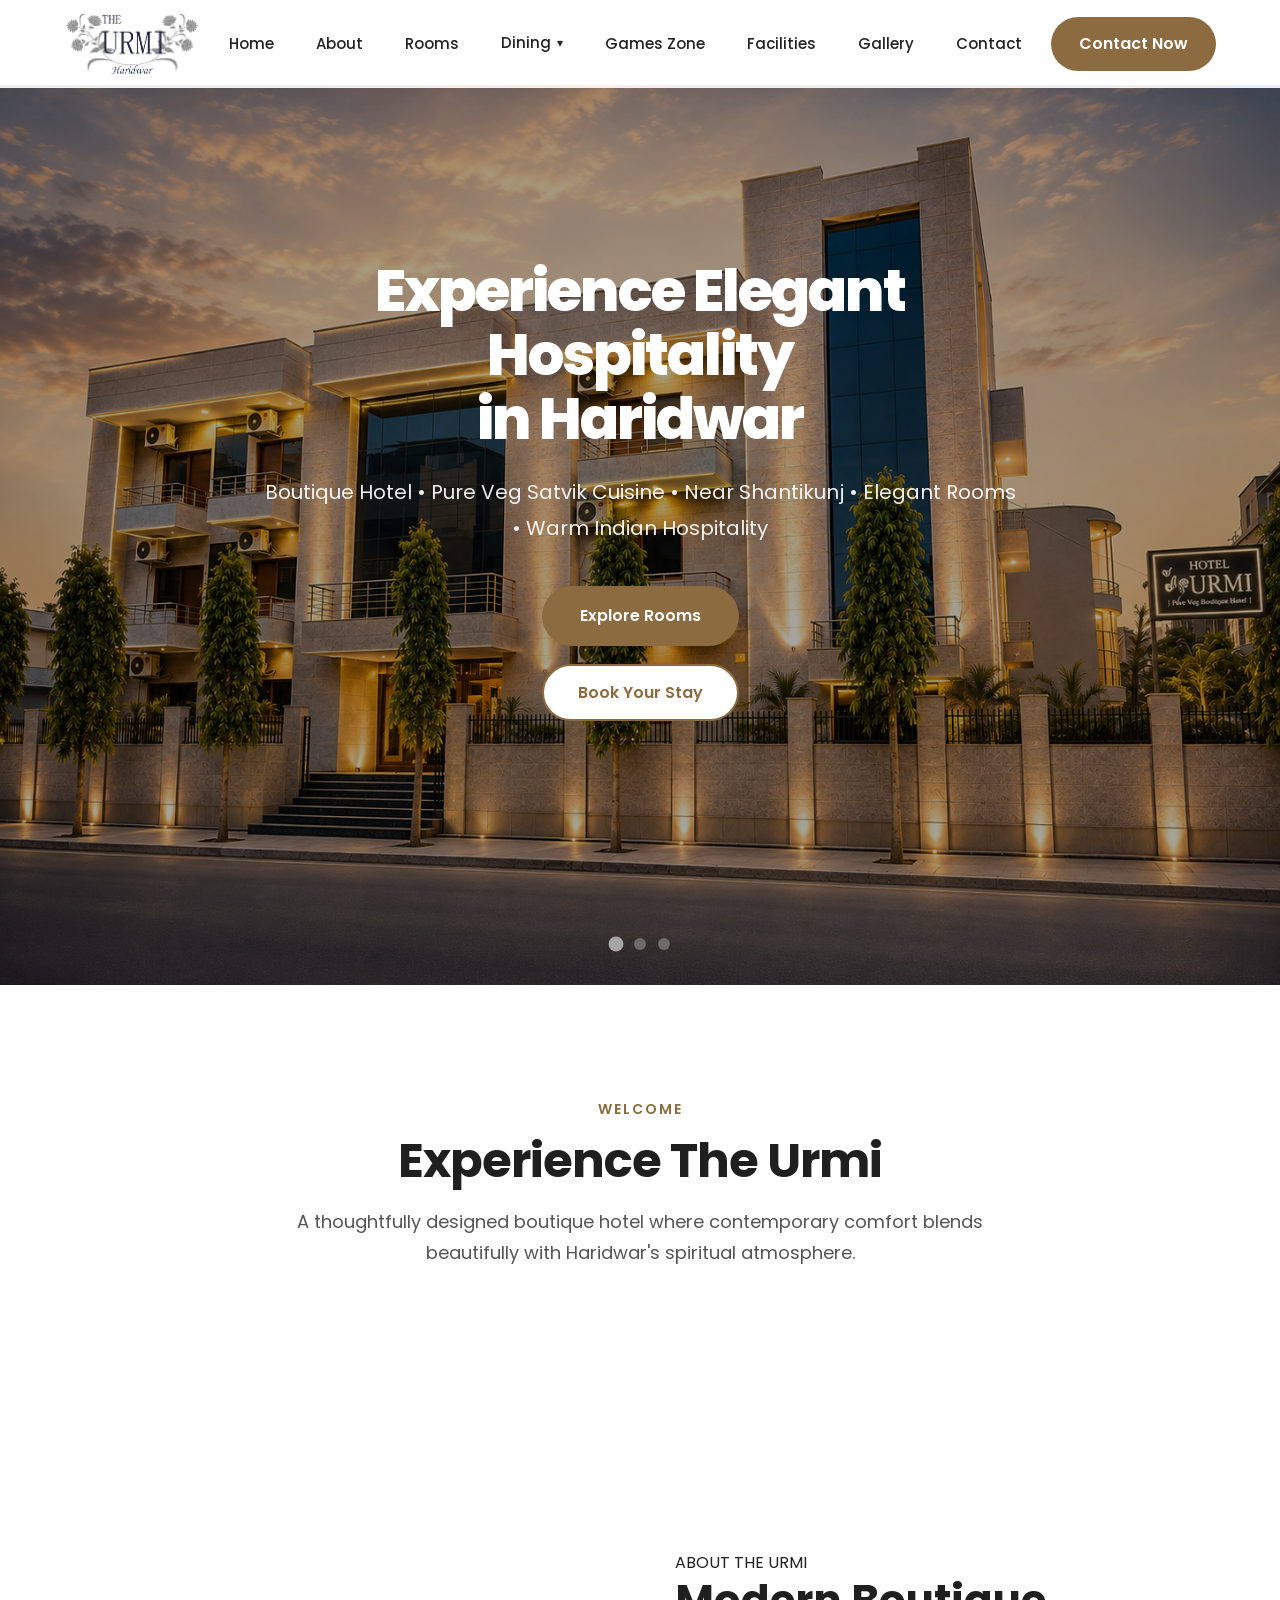
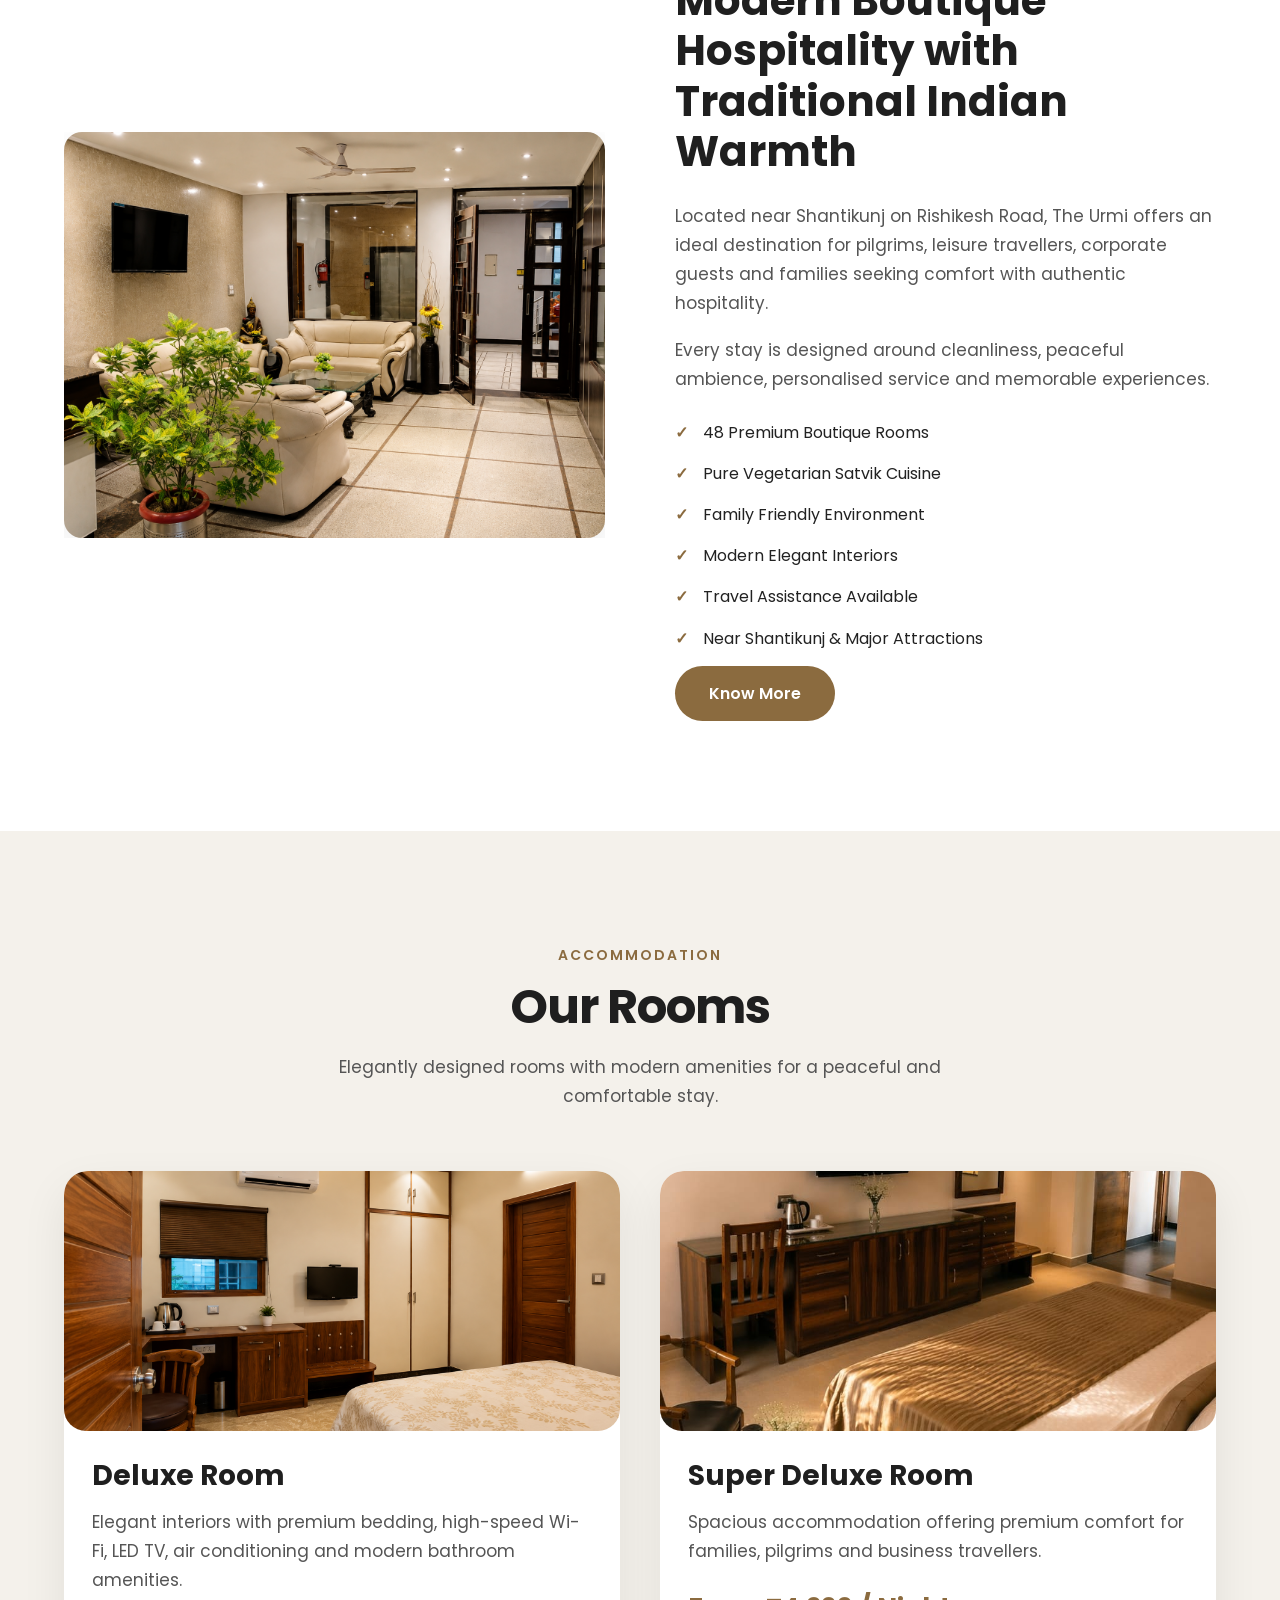
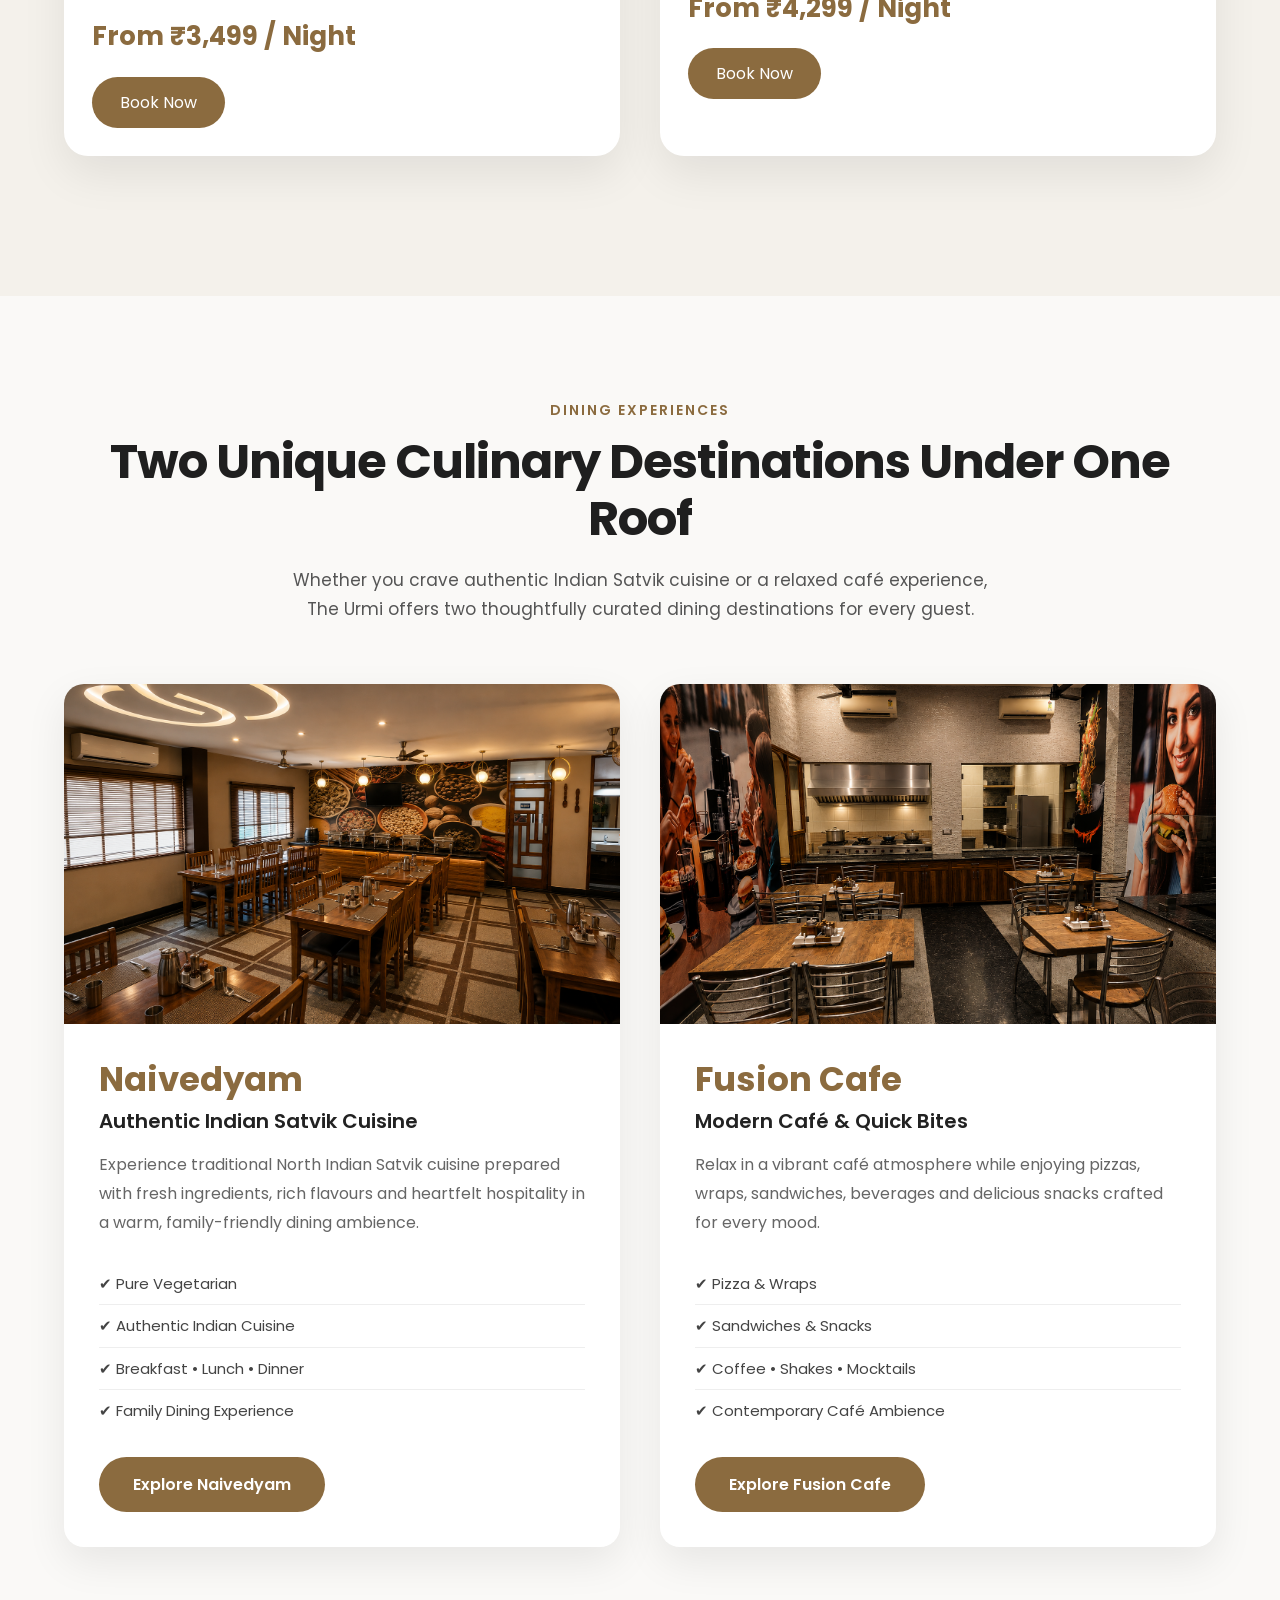
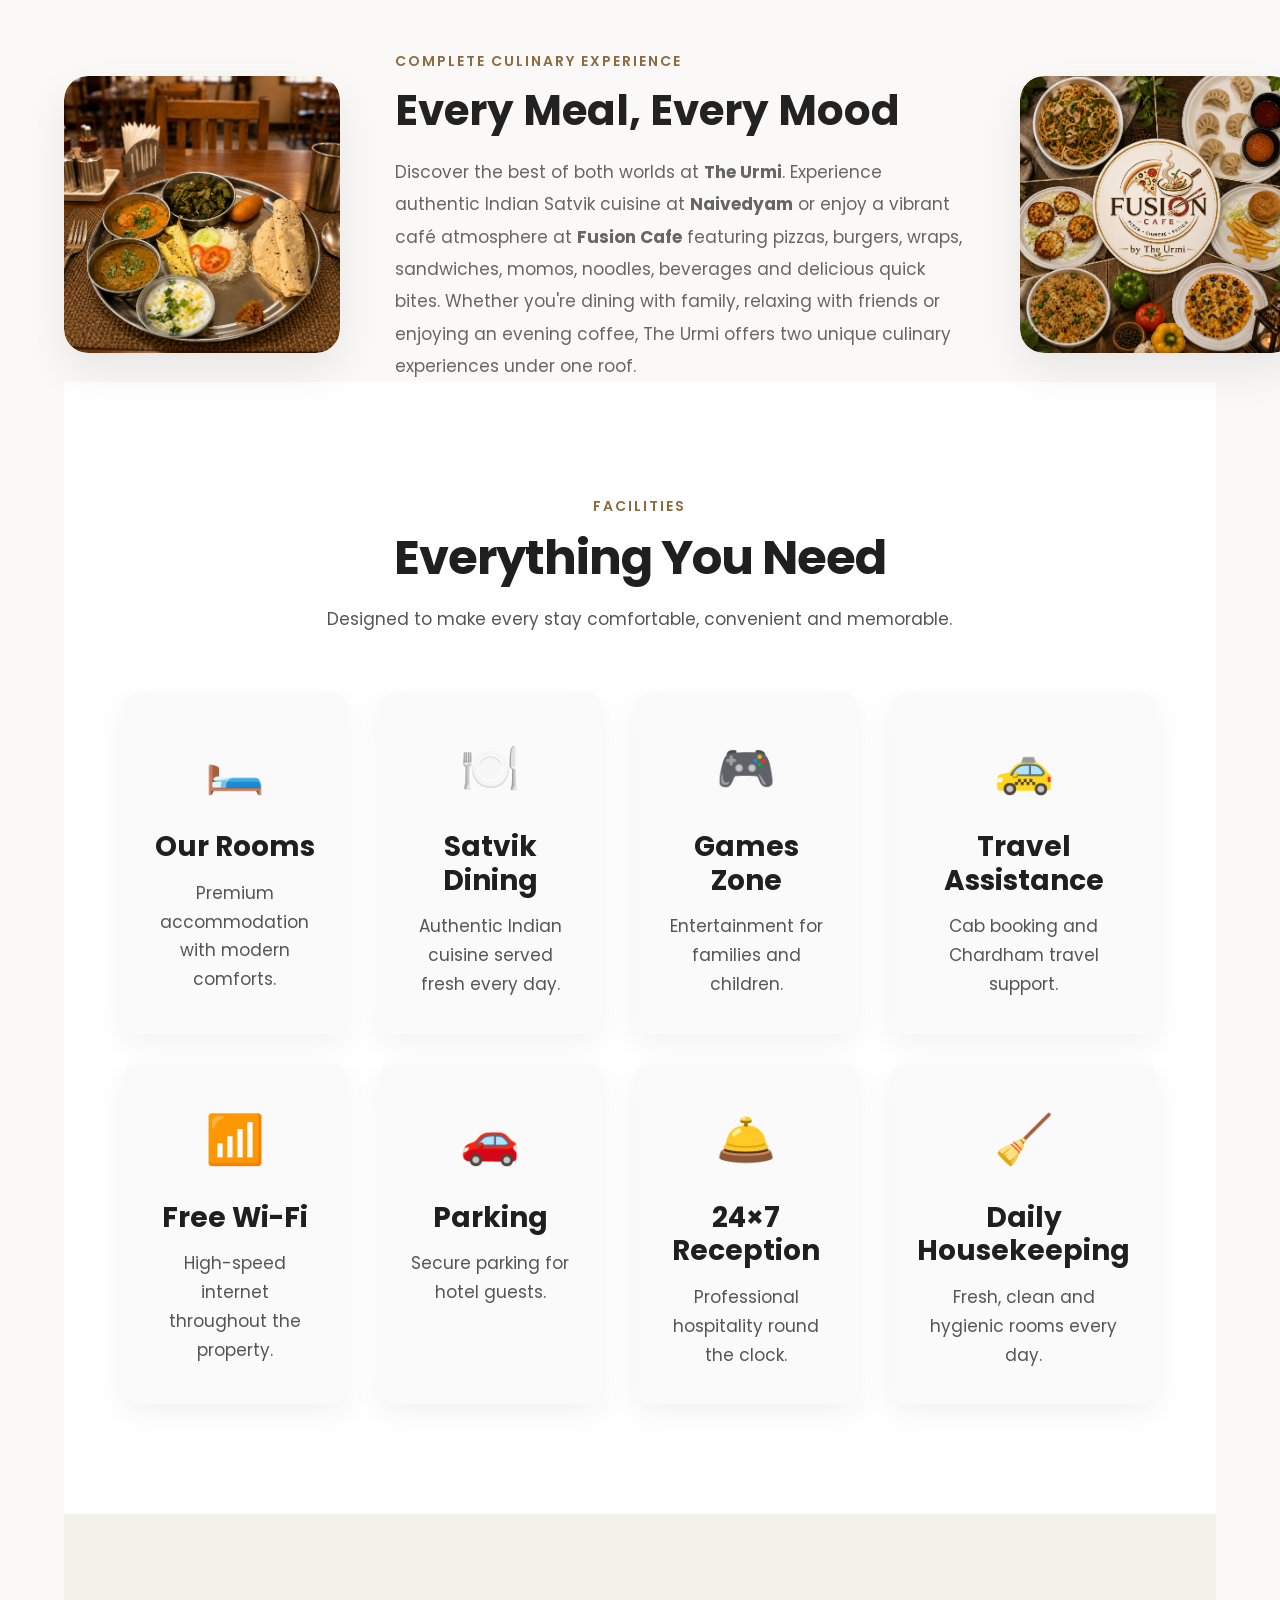
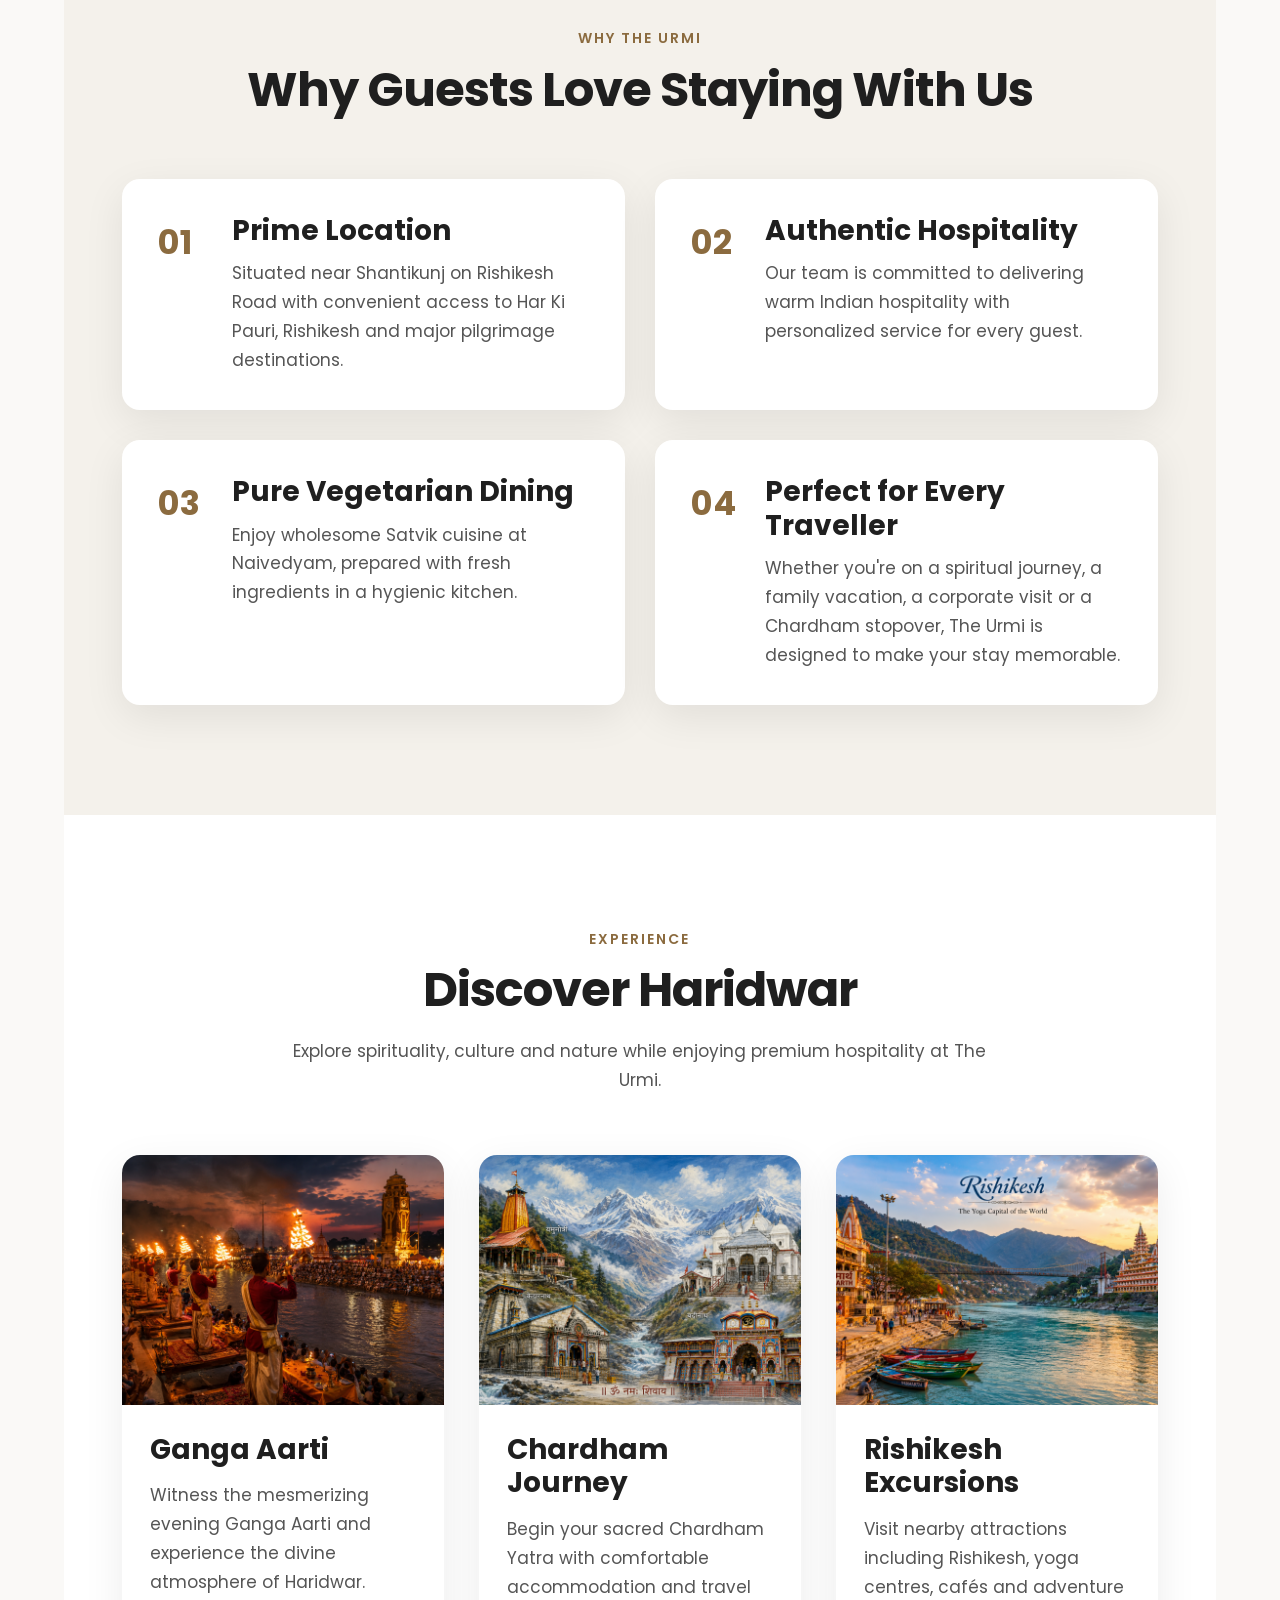
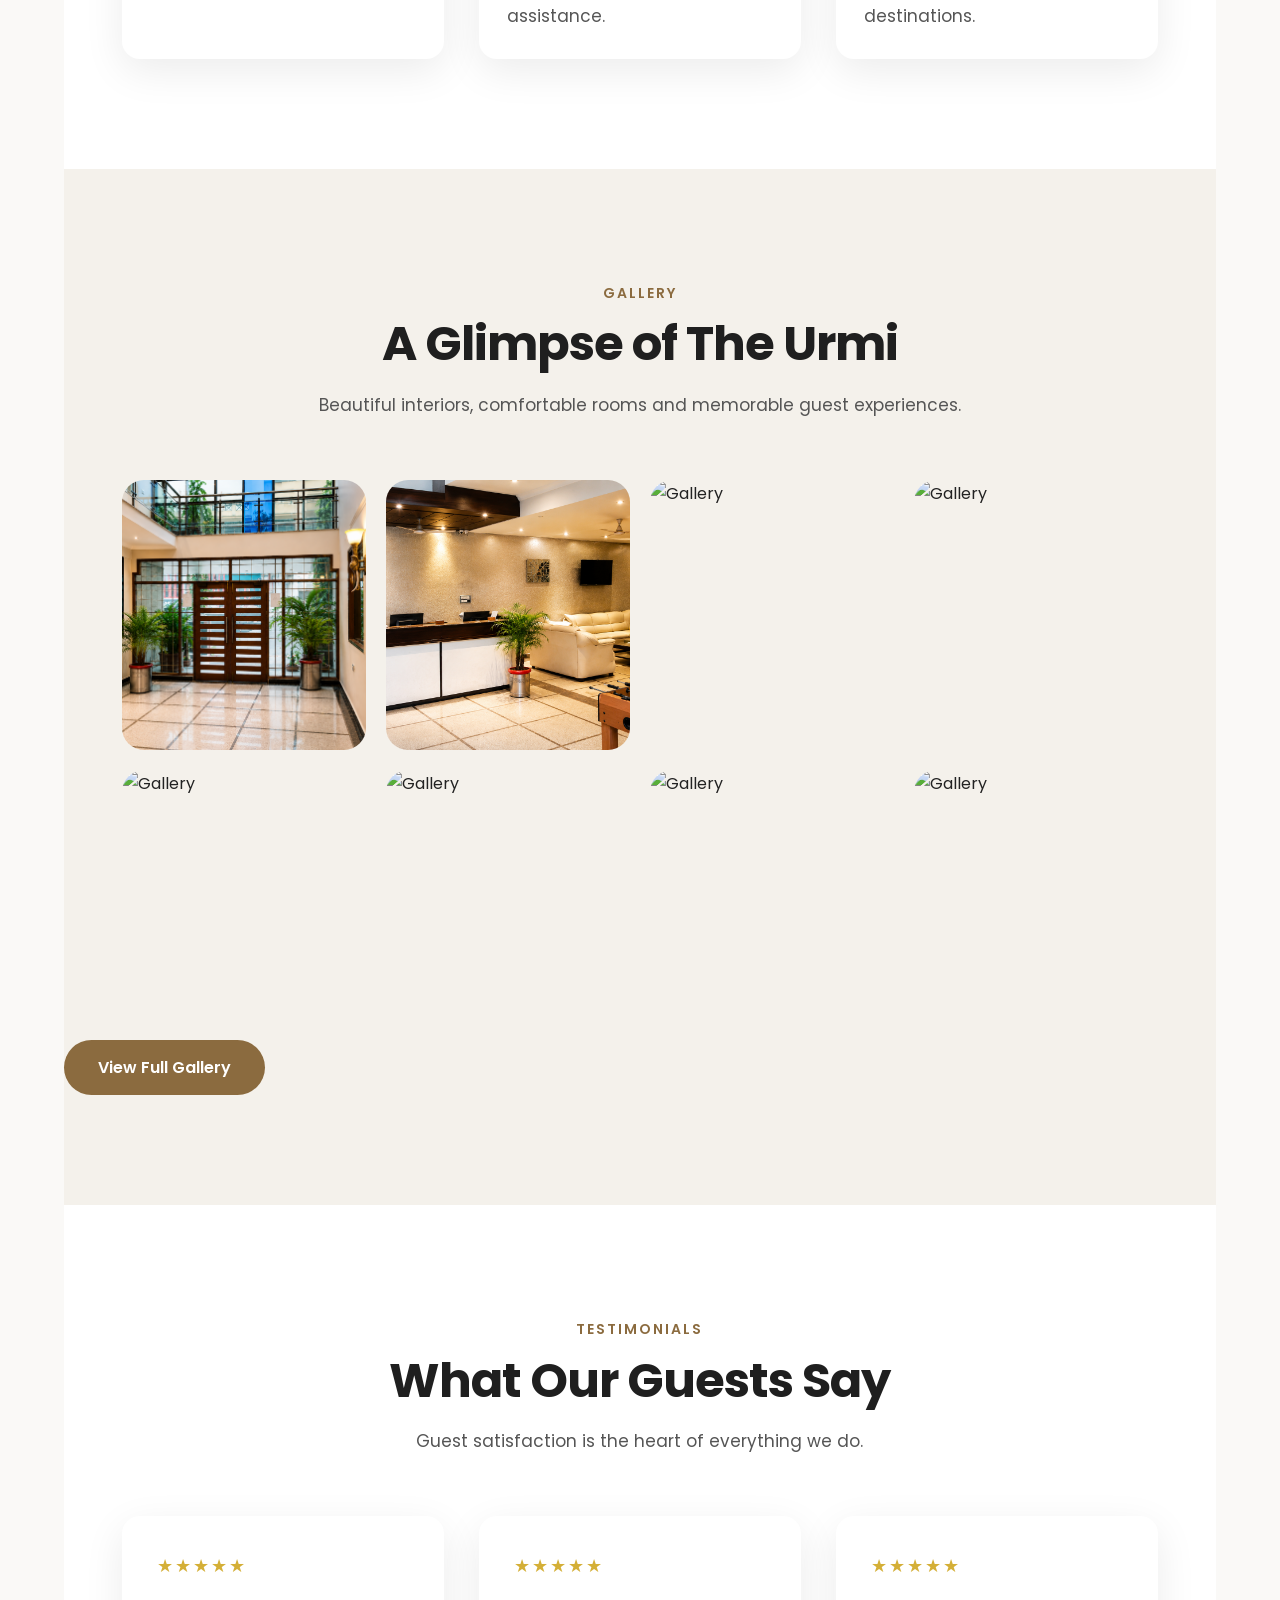
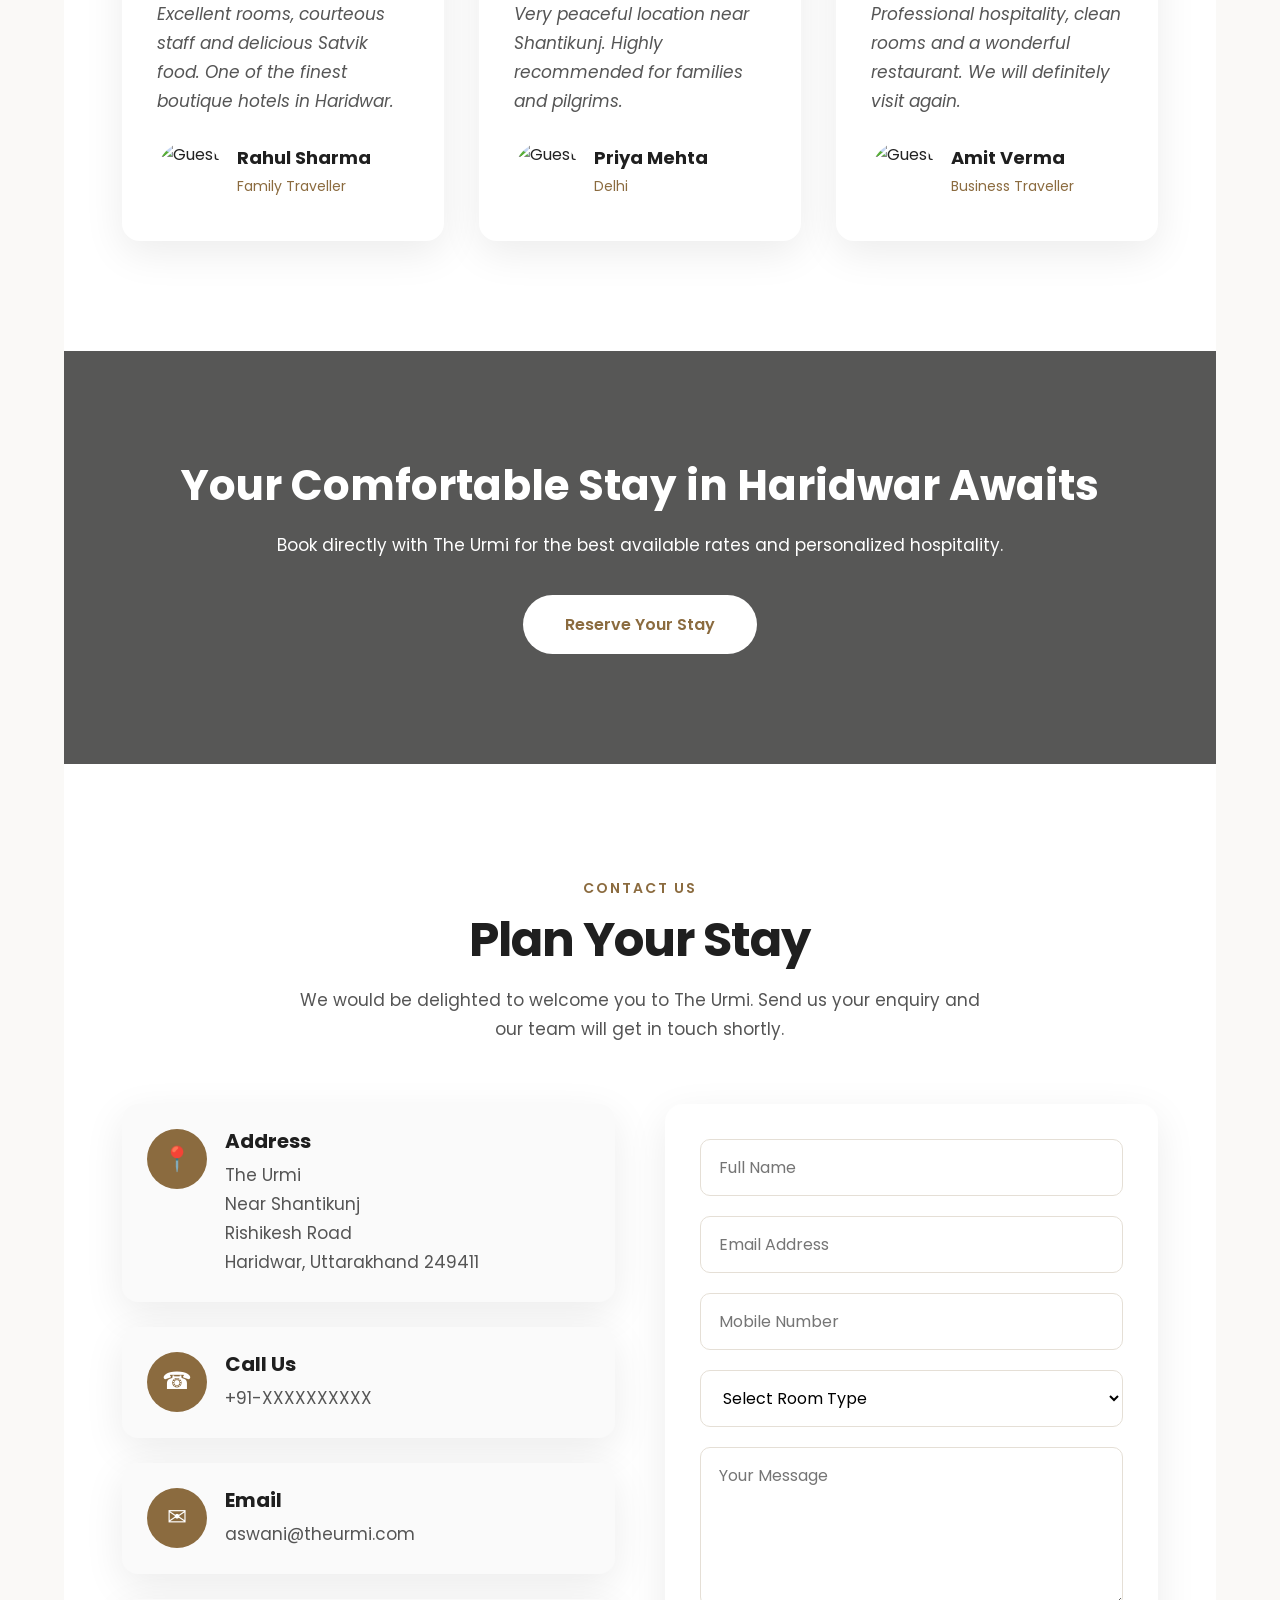
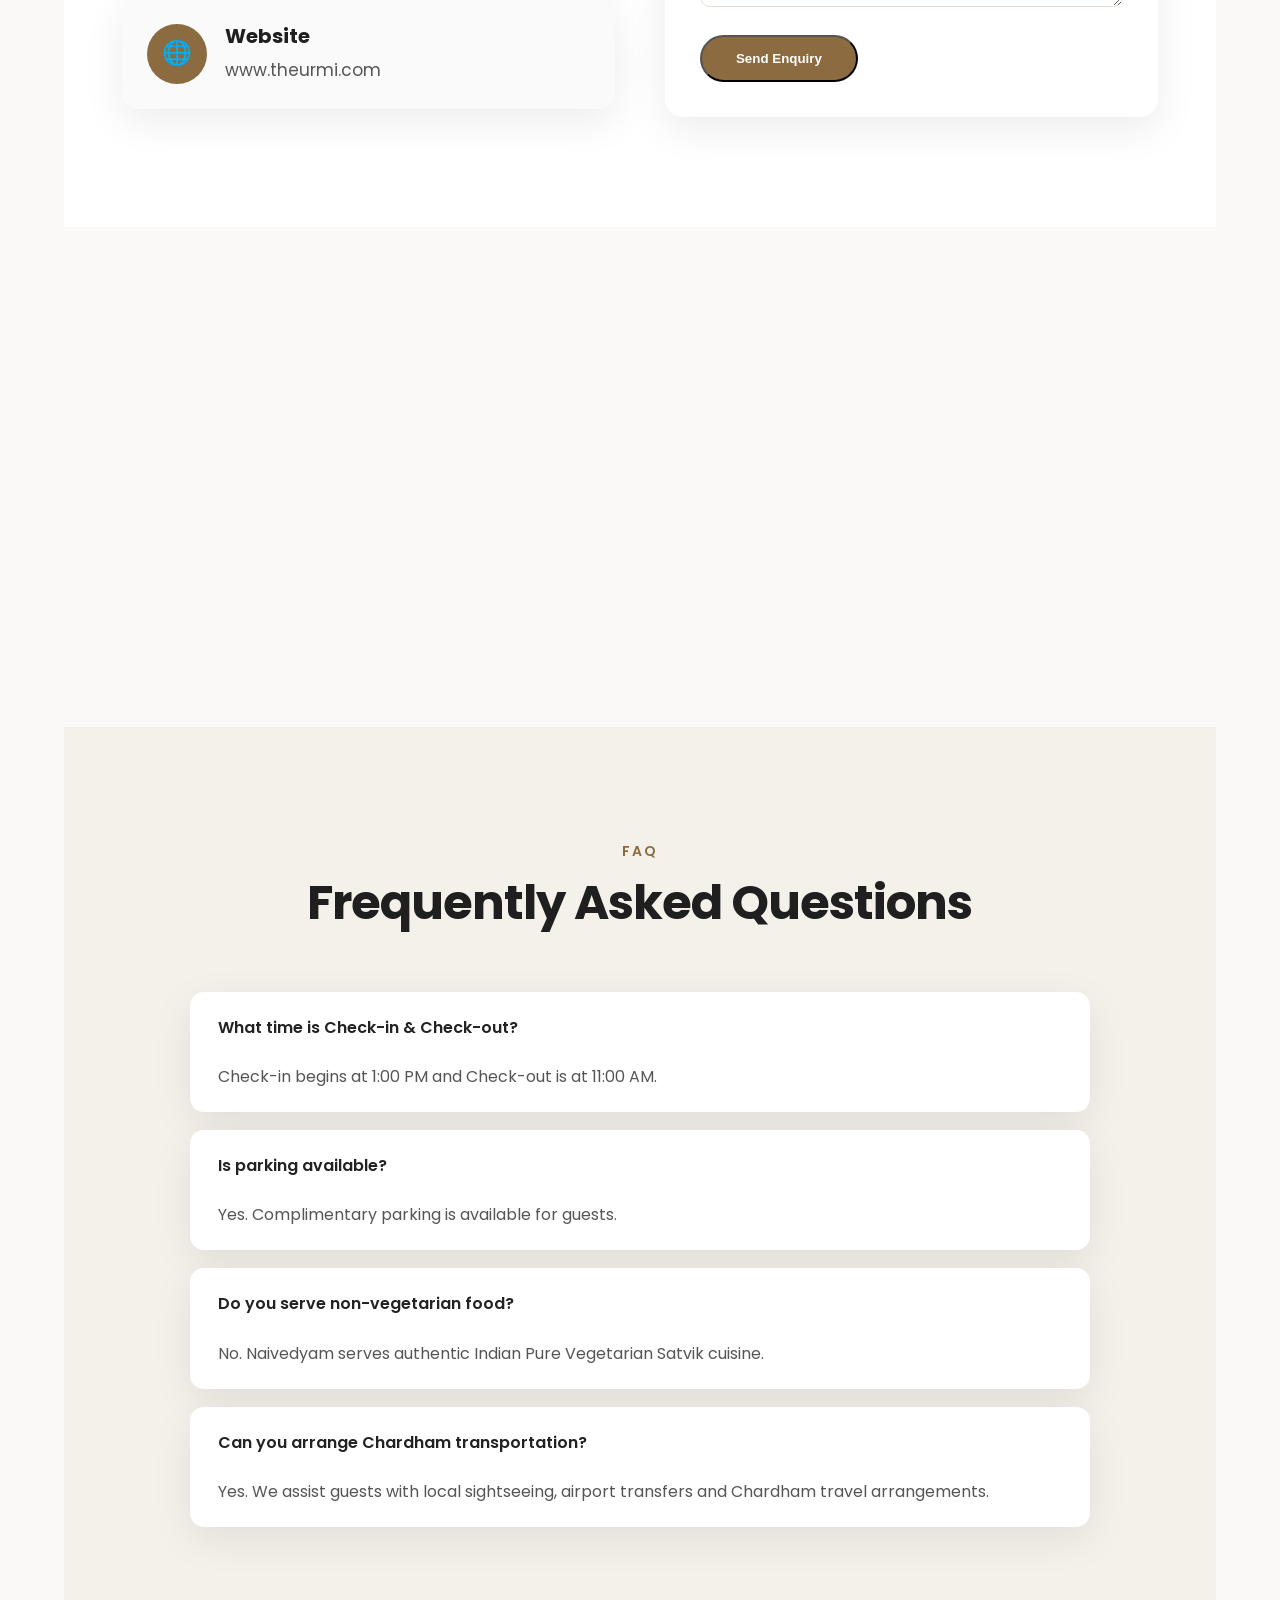
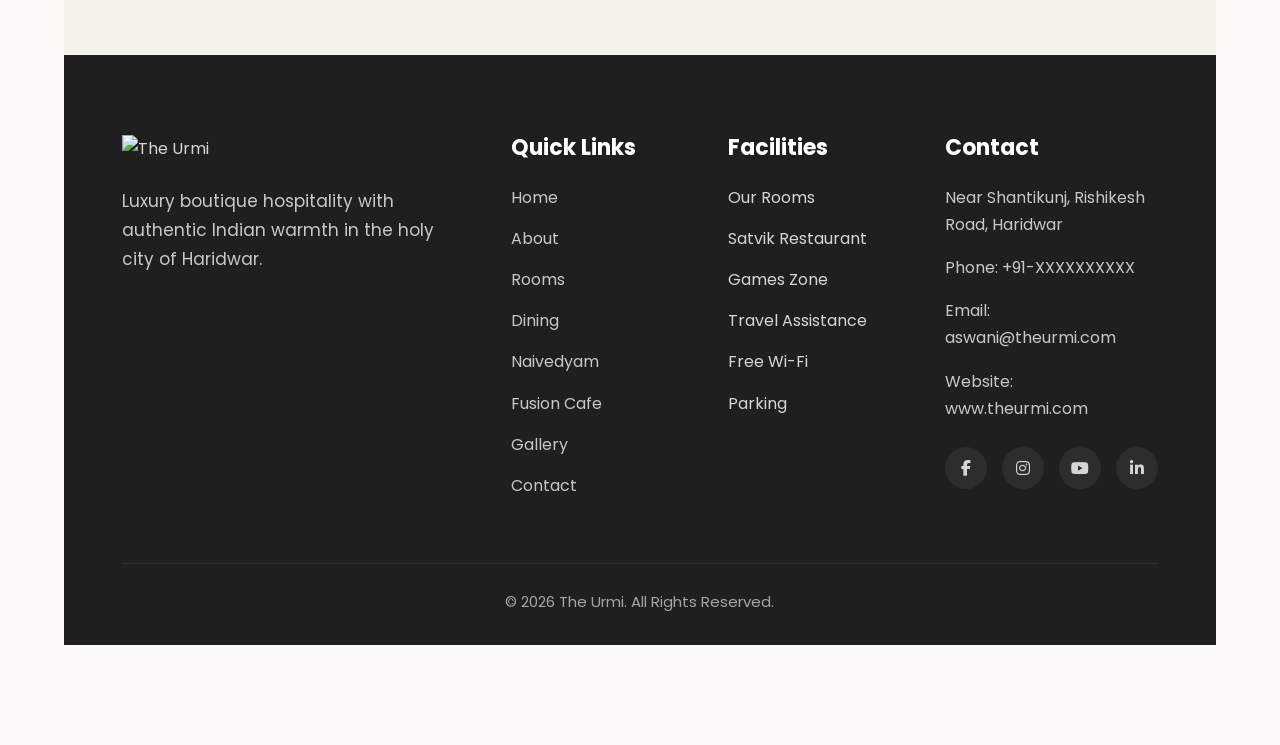
==== commit 67265cae: "Add files via upload" ====
--- a/index.html
+++ b/index.html
@@ -40,6 +40,8 @@
 <link rel="preconnect" href="https://fonts.gstatic.com" crossorigin>
 
 <link href="https://fonts.googleapis.com/css2?family=Poppins:wght@300;400;500;600;700;800&display=swap" rel="stylesheet">
+
+<link rel="stylesheet" href="https://cdnjs.cloudflare.com/ajax/libs/font-awesome/6.5.2/css/all.min.css">
 
 <link rel="stylesheet" href="assets/css/style.css">
 
@@ -1150,6 +1152,11 @@
 </div>
 
 </div>
+<div class="gallery-button-wrap">
+    <a href="gallery.html" class="btn gallery-btn">
+        View Full Gallery
+    </a>
+</div>
 
 </section>
 
@@ -1768,16 +1775,23 @@
 </li>
 
 </ul>
-
 <div class="footer-social">
 
-<a href="#">F</a>
-
-<a href="#">I</a>
-
-<a href="#">Y</a>
-
-<a href="#">L</a>
+    <a href="#" aria-label="Facebook">
+        <i class="fa-brands fa-facebook-f"></i>
+    </a>
+
+    <a href="#" aria-label="Instagram">
+        <i class="fa-brands fa-instagram"></i>
+    </a>
+
+    <a href="#" aria-label="YouTube">
+        <i class="fa-brands fa-youtube"></i>
+    </a>
+
+    <a href="#" aria-label="LinkedIn">
+        <i class="fa-brands fa-linkedin-in"></i>
+    </a>
 
 </div>
 
--- a/assets/css/style.css
+++ b/assets/css/style.css
@@ -1549,6 +1549,8 @@
 
 transition:.35s;
 
+pointer-events:none;
+
 }
 
 .gallery-item:hover::after{
@@ -2362,5 +2364,233 @@
 
 }
 /*=========================================================
+    GALLERY LIGHTBOX
+=========================================================*/
+
+.gallery-lightbox{
+    position:fixed;
+
+    inset:0;
+
+    background:rgba(0,0,0,.88);
+
+    display:flex;
+
+    align-items:center;
+    justify-content:center;
+
+    padding:40px;
+
+    opacity:0;
+
+    visibility:hidden;
+
+    transition:.3s ease;
+
+    z-index:99999;
+}
+
+.gallery-lightbox.active{
+    opacity:1;
+
+    visibility:visible;
+}
+
+.lightbox-image{
+    max-width:92vw;
+
+    max-height:88vh;
+
+    width:auto;
+
+    height:auto;
+
+    object-fit:contain;
+
+    border-radius:8px;
+
+    box-shadow:0 20px 60px rgba(0,0,0,.4);
+}
+
+.lightbox-close{
+    position:absolute;
+
+    top:22px;
+
+    right:28px;
+
+    width:48px;
+
+    height:48px;
+
+    border:none;
+
+    border-radius:50%;
+
+    background:rgba(255,255,255,.15);
+
+    color:#ffffff;
+
+    font-size:34px;
+
+    line-height:1;
+
+    cursor:pointer;
+
+    transition:.3s;
+}
+
+.lightbox-close:hover{
+    background:rgba(255,255,255,.28);
+
+    transform:rotate(90deg);
+}
+
+
+/*=========================================================
+    MOBILE LIGHTBOX
+=========================================================*/
+
+@media(max-width:768px){
+
+    .gallery-lightbox{
+        padding:20px;
+    }
+
+    .lightbox-image{
+        max-width:96vw;
+
+        max-height:82vh;
+    }
+
+    .lightbox-close{
+        top:15px;
+
+        right:15px;
+
+        width:44px;
+
+        height:44px;
+
+        font-size:30px;
+    }
+
+}
+/*=========================================================
+    GALLERY LIGHTBOX
+=========================================================*/
+
+.gallery-lightbox{
+    position:fixed;
+
+    top:0;
+    left:0;
+    right:0;
+    bottom:0;
+
+    width:100%;
+    height:100%;
+
+    background:rgba(0,0,0,.90);
+
+    display:flex;
+
+    align-items:center;
+    justify-content:center;
+
+    padding:40px;
+
+    opacity:0;
+    visibility:hidden;
+
+    transition:opacity .3s ease;
+
+    z-index:999999;
+}
+
+.gallery-lightbox.active{
+    opacity:1;
+    visibility:visible;
+}
+
+.lightbox-image{
+    display:block;
+
+    width:auto;
+    height:auto;
+
+    max-width:92vw;
+    max-height:88vh;
+
+    object-fit:contain;
+
+    border-radius:8px;
+
+    box-shadow:0 20px 60px rgba(0,0,0,.50);
+}
+
+.lightbox-close{
+    position:absolute;
+
+    top:20px;
+    right:25px;
+
+    width:48px;
+    height:48px;
+
+    border:none;
+    border-radius:50%;
+
+    background:rgba(255,255,255,.18);
+
+    color:#ffffff;
+
+    font-size:34px;
+    line-height:48px;
+
+    text-align:center;
+
+    cursor:pointer;
+
+    z-index:1000000;
+
+    transition:.3s;
+}
+
+.lightbox-close:hover{
+    background:rgba(255,255,255,.35);
+
+    transform:rotate(90deg);
+}
+
+
+/*=========================================================
+    MOBILE LIGHTBOX
+=========================================================*/
+
+@media(max-width:768px){
+
+    .gallery-lightbox{
+        padding:20px;
+    }
+
+    .lightbox-image{
+        max-width:96vw;
+        max-height:82vh;
+    }
+
+    .lightbox-close{
+        top:12px;
+        right:12px;
+
+        width:44px;
+        height:44px;
+
+        font-size:30px;
+        line-height:44px;
+    }
+
+}
+/*=========================================================
     END OF STYLE.CSS
 =========================================================*/
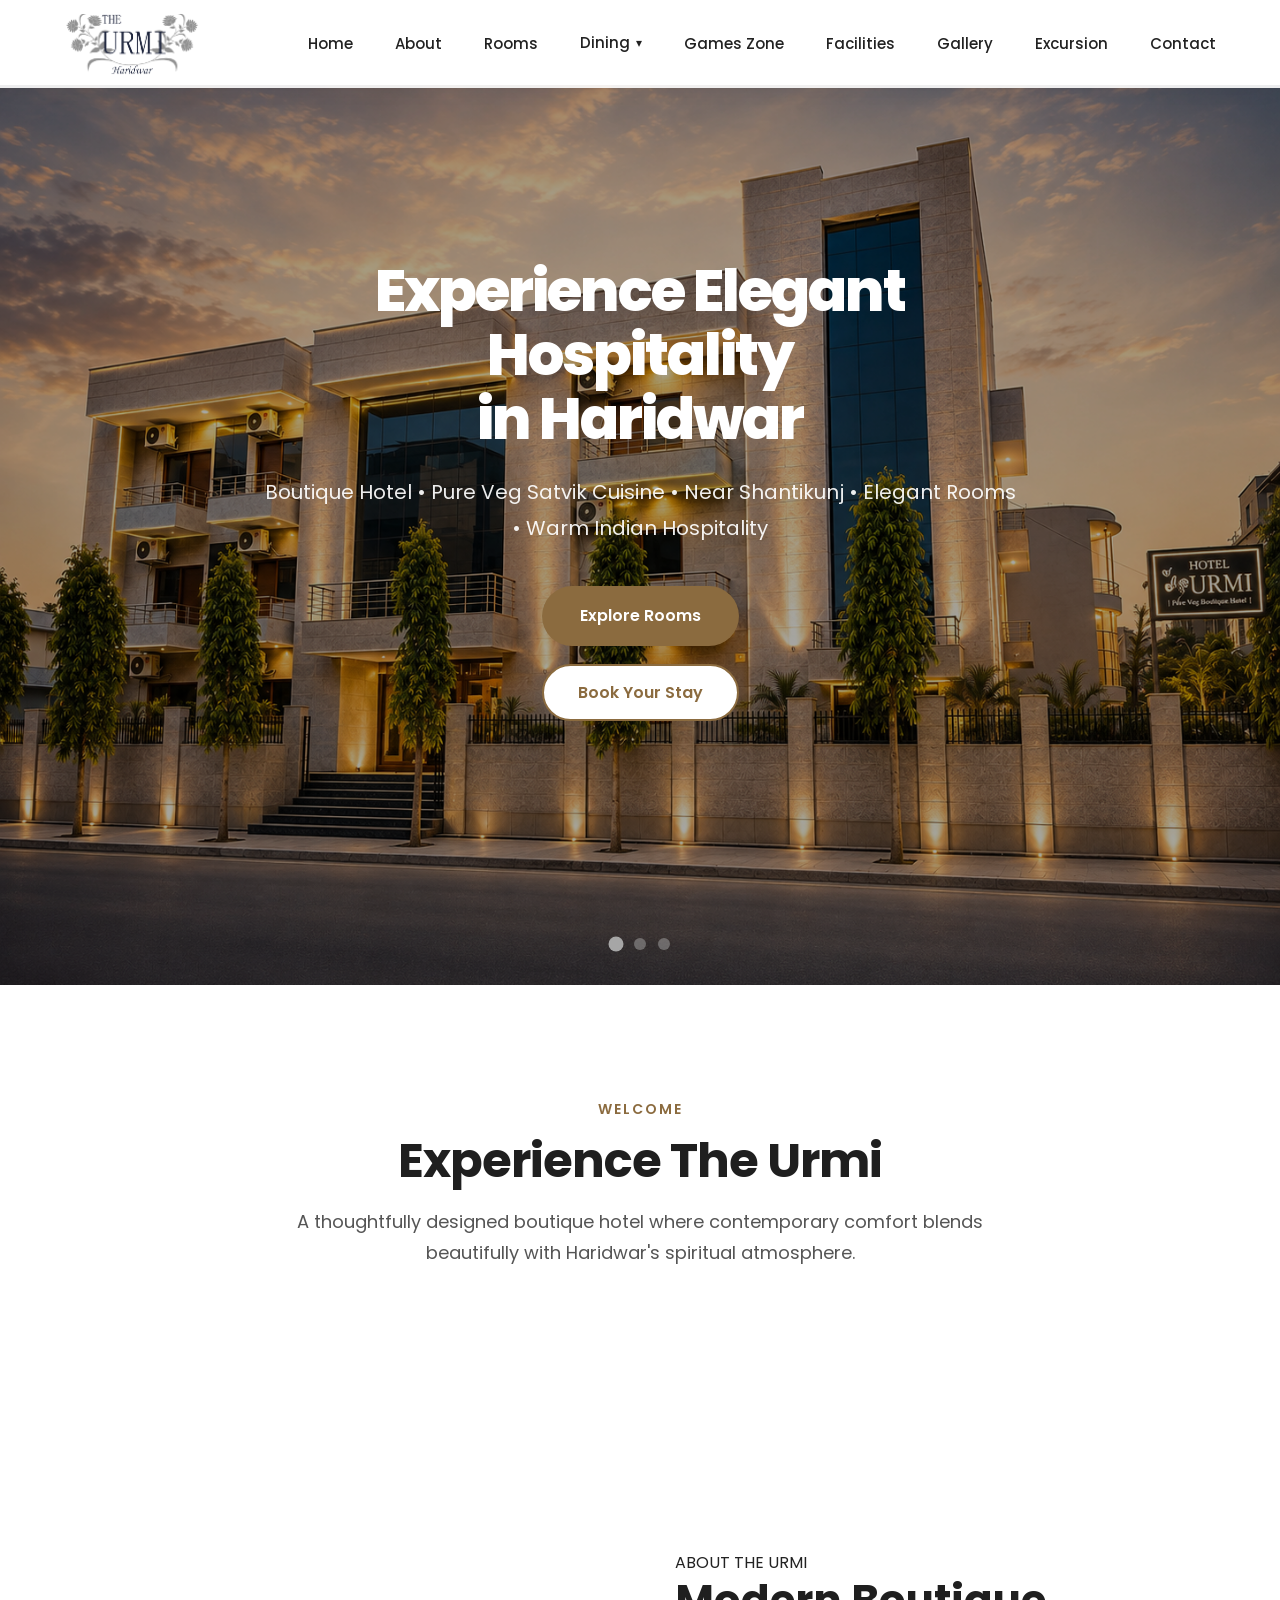
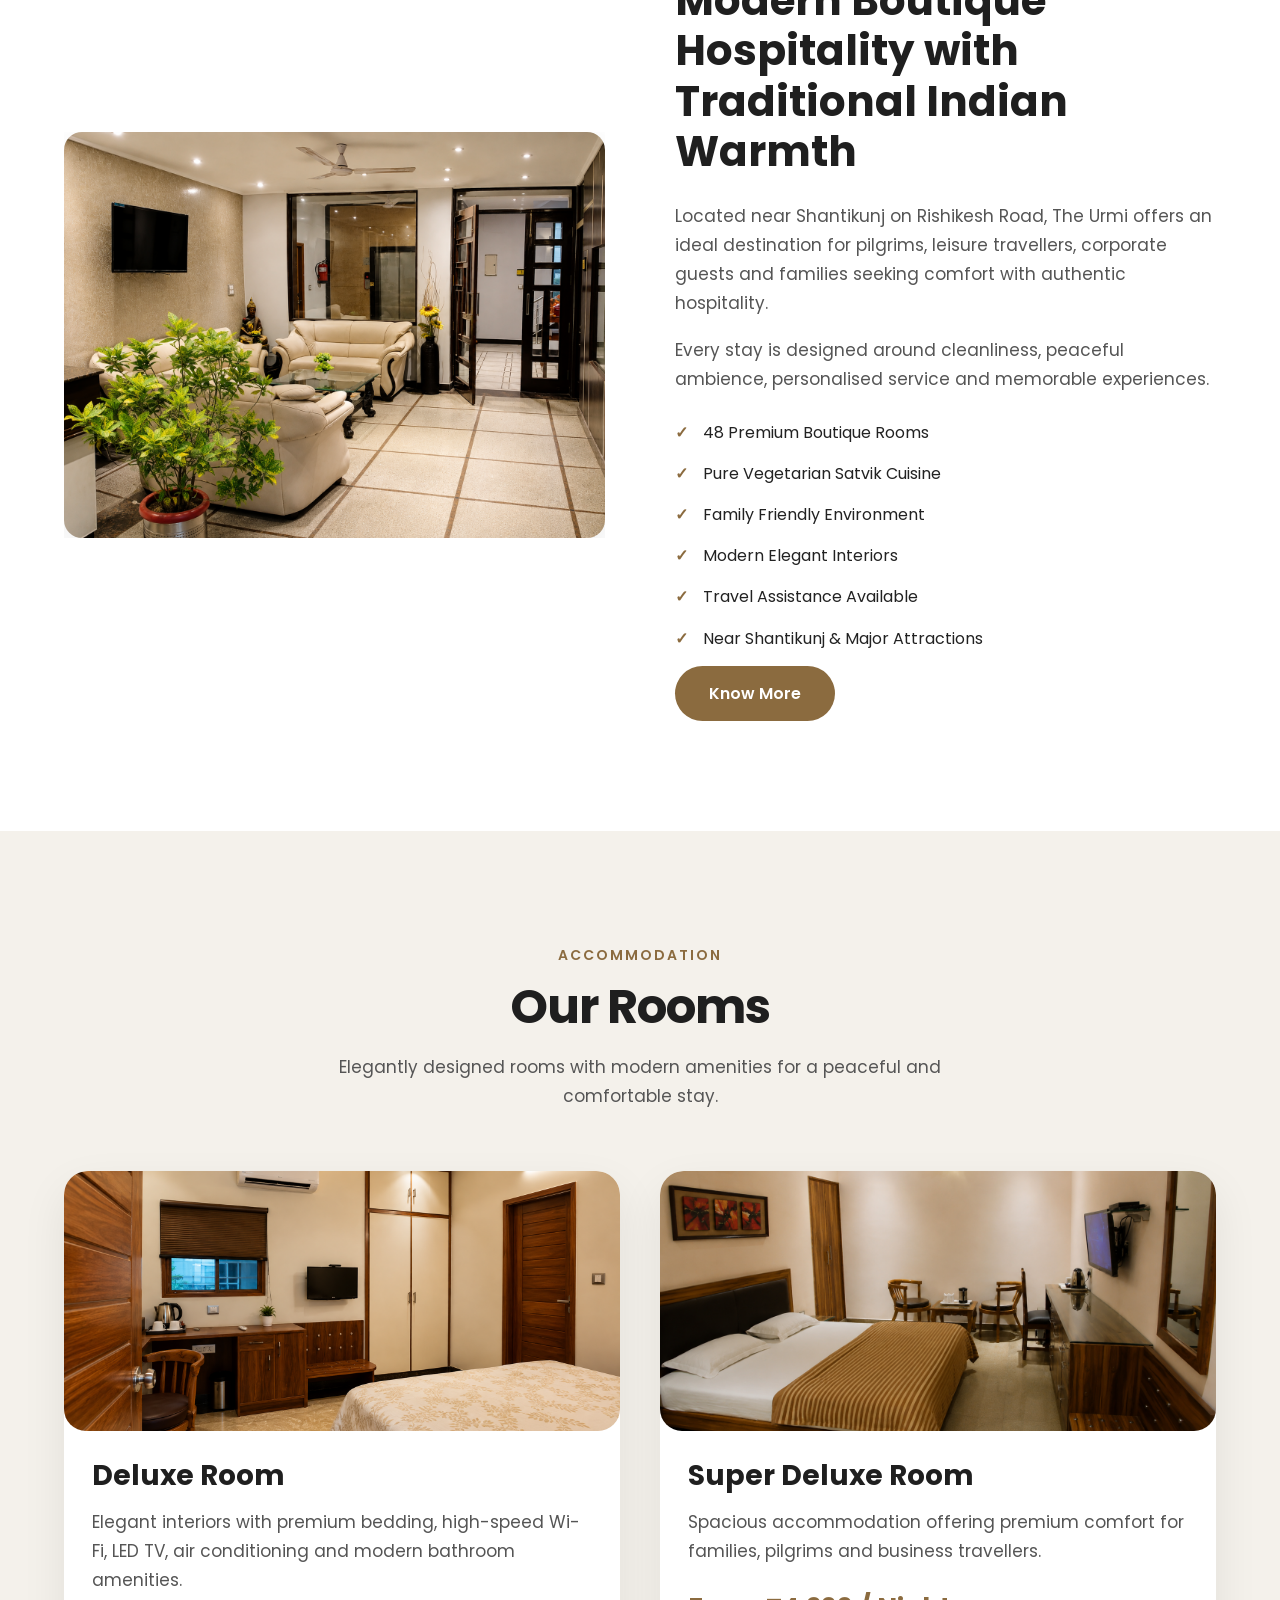
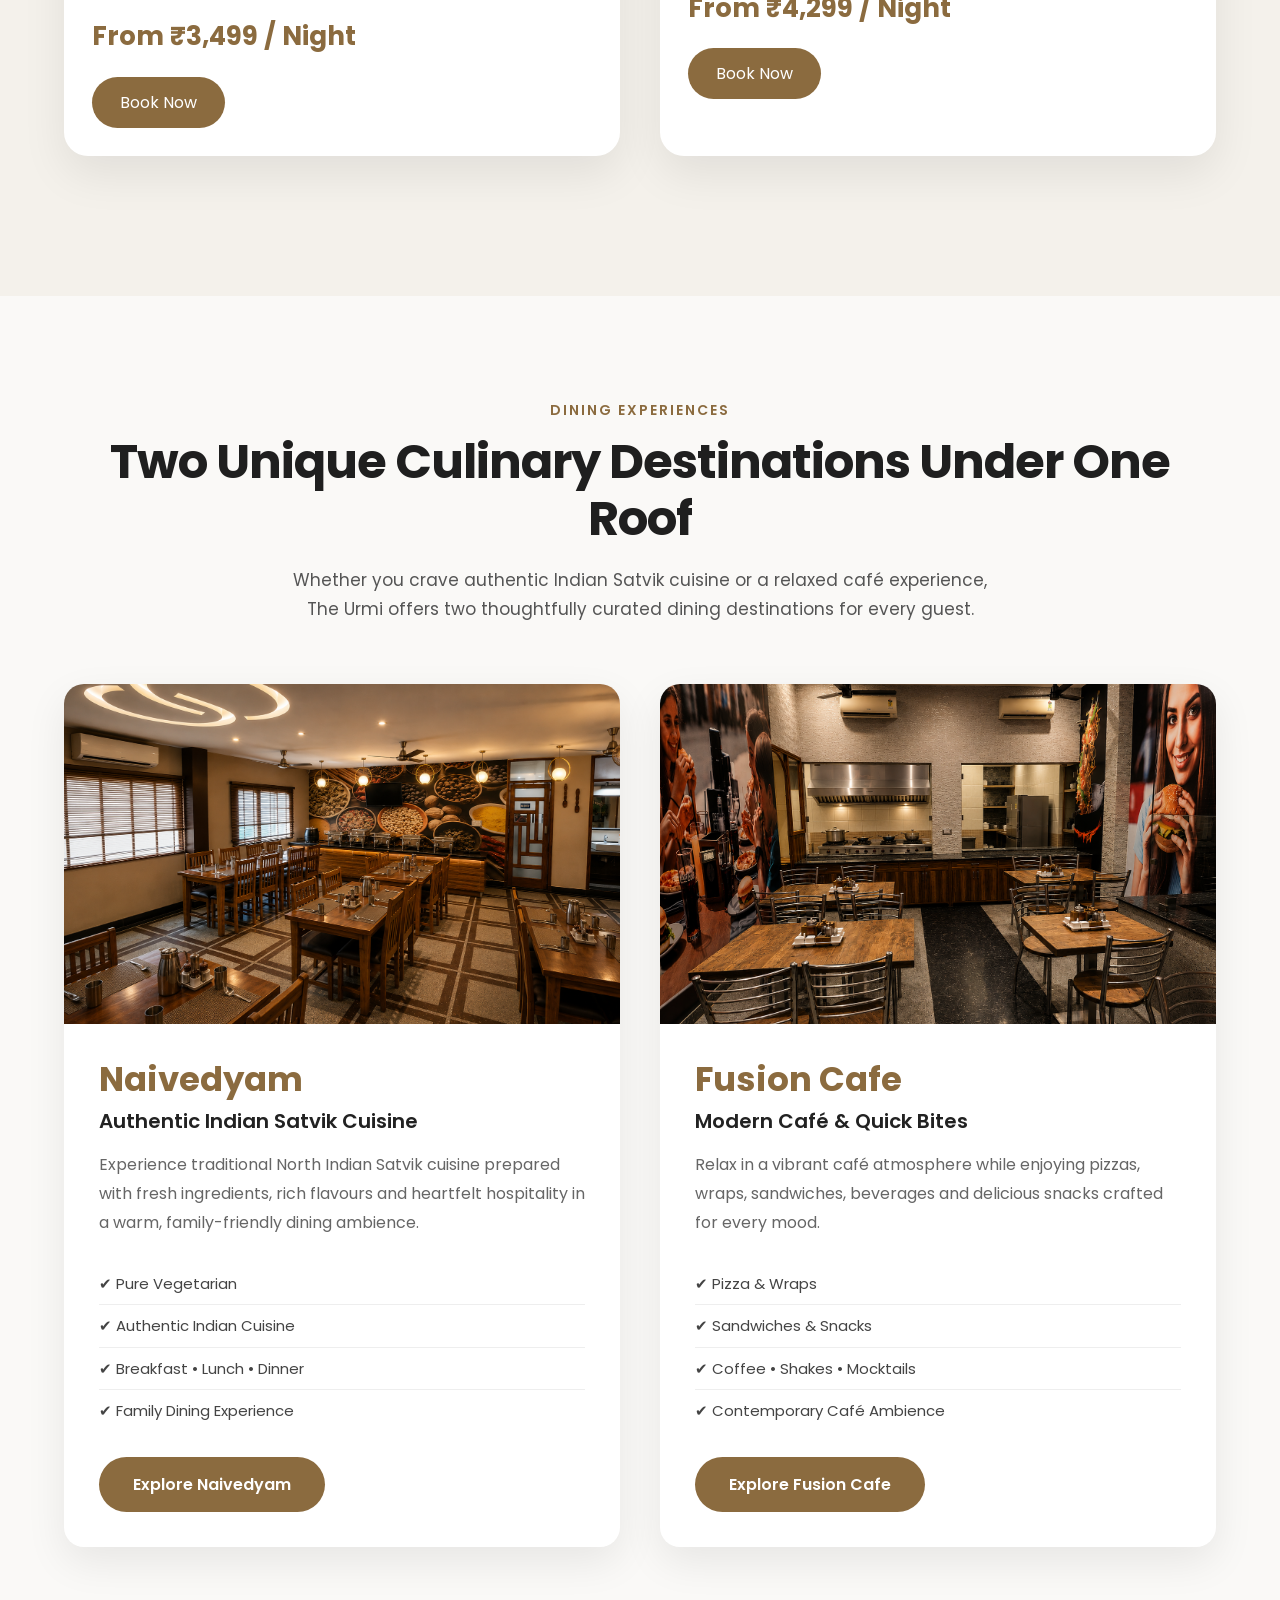
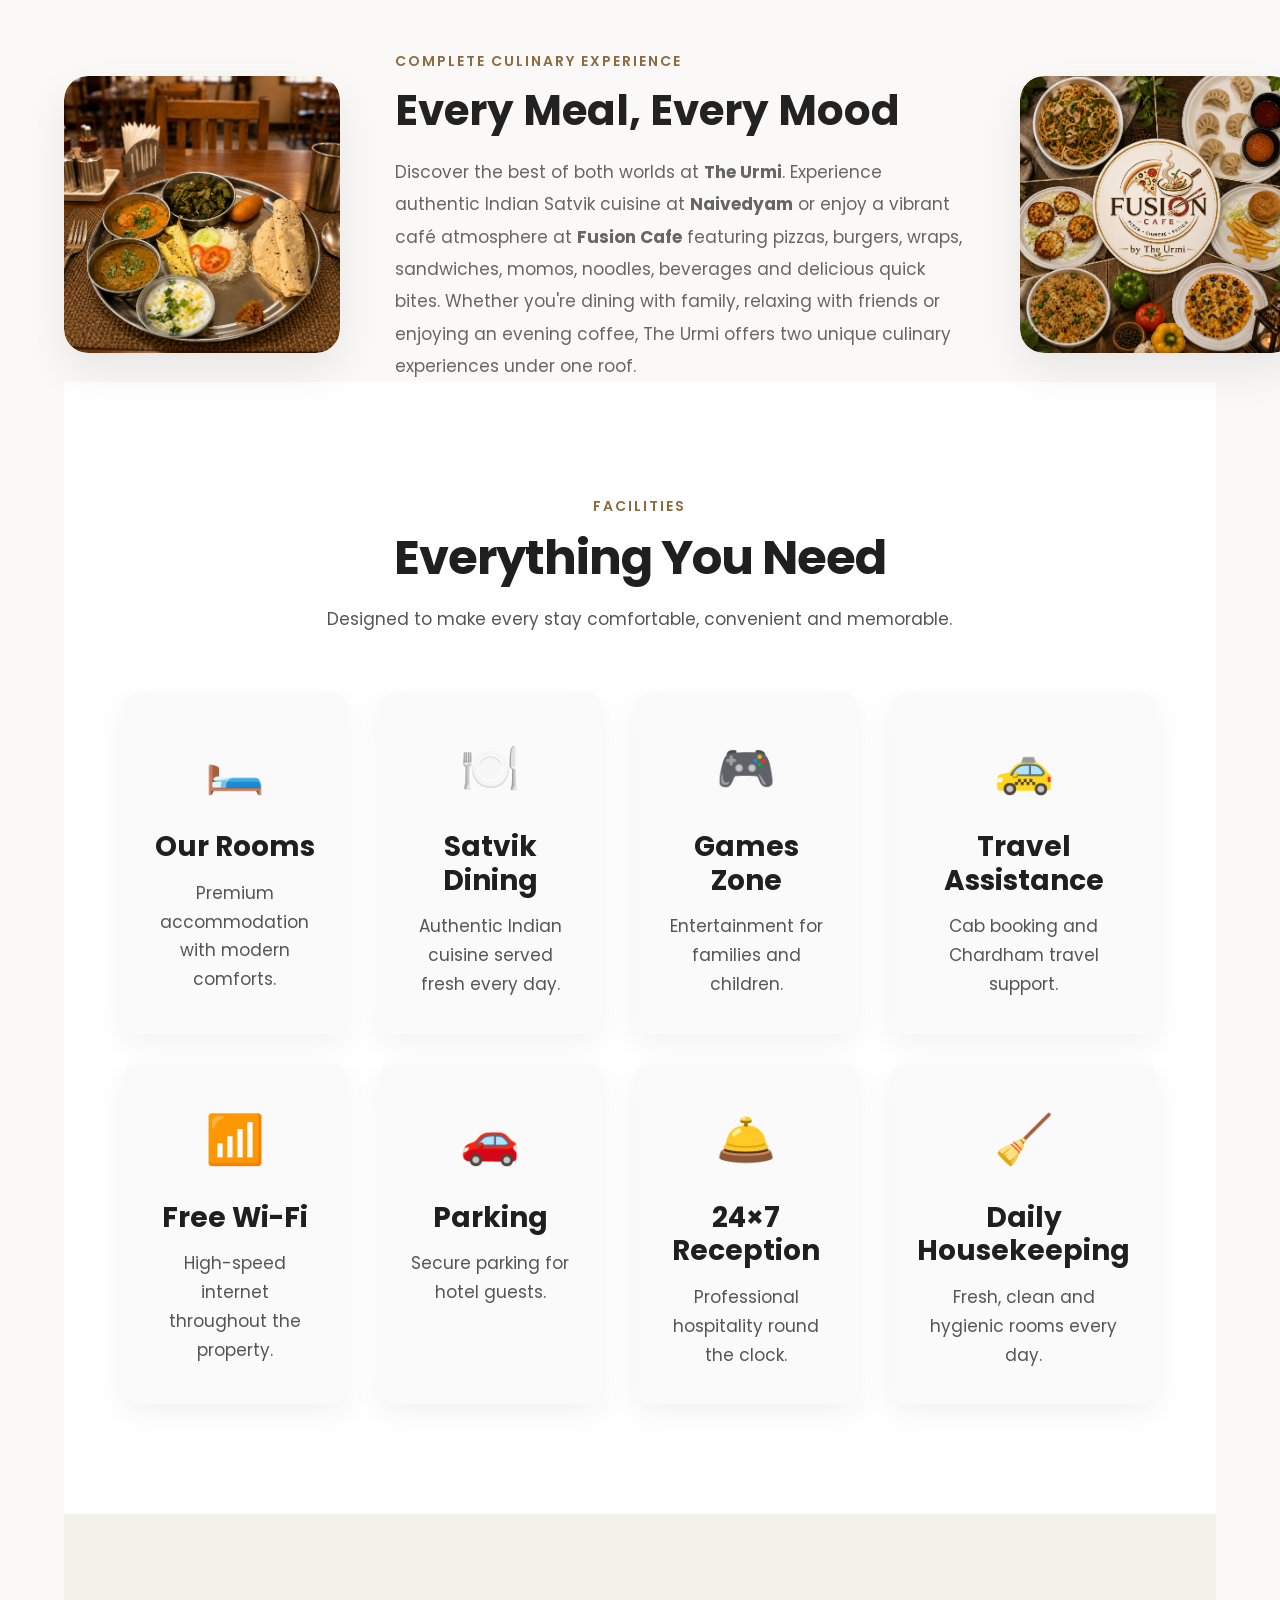
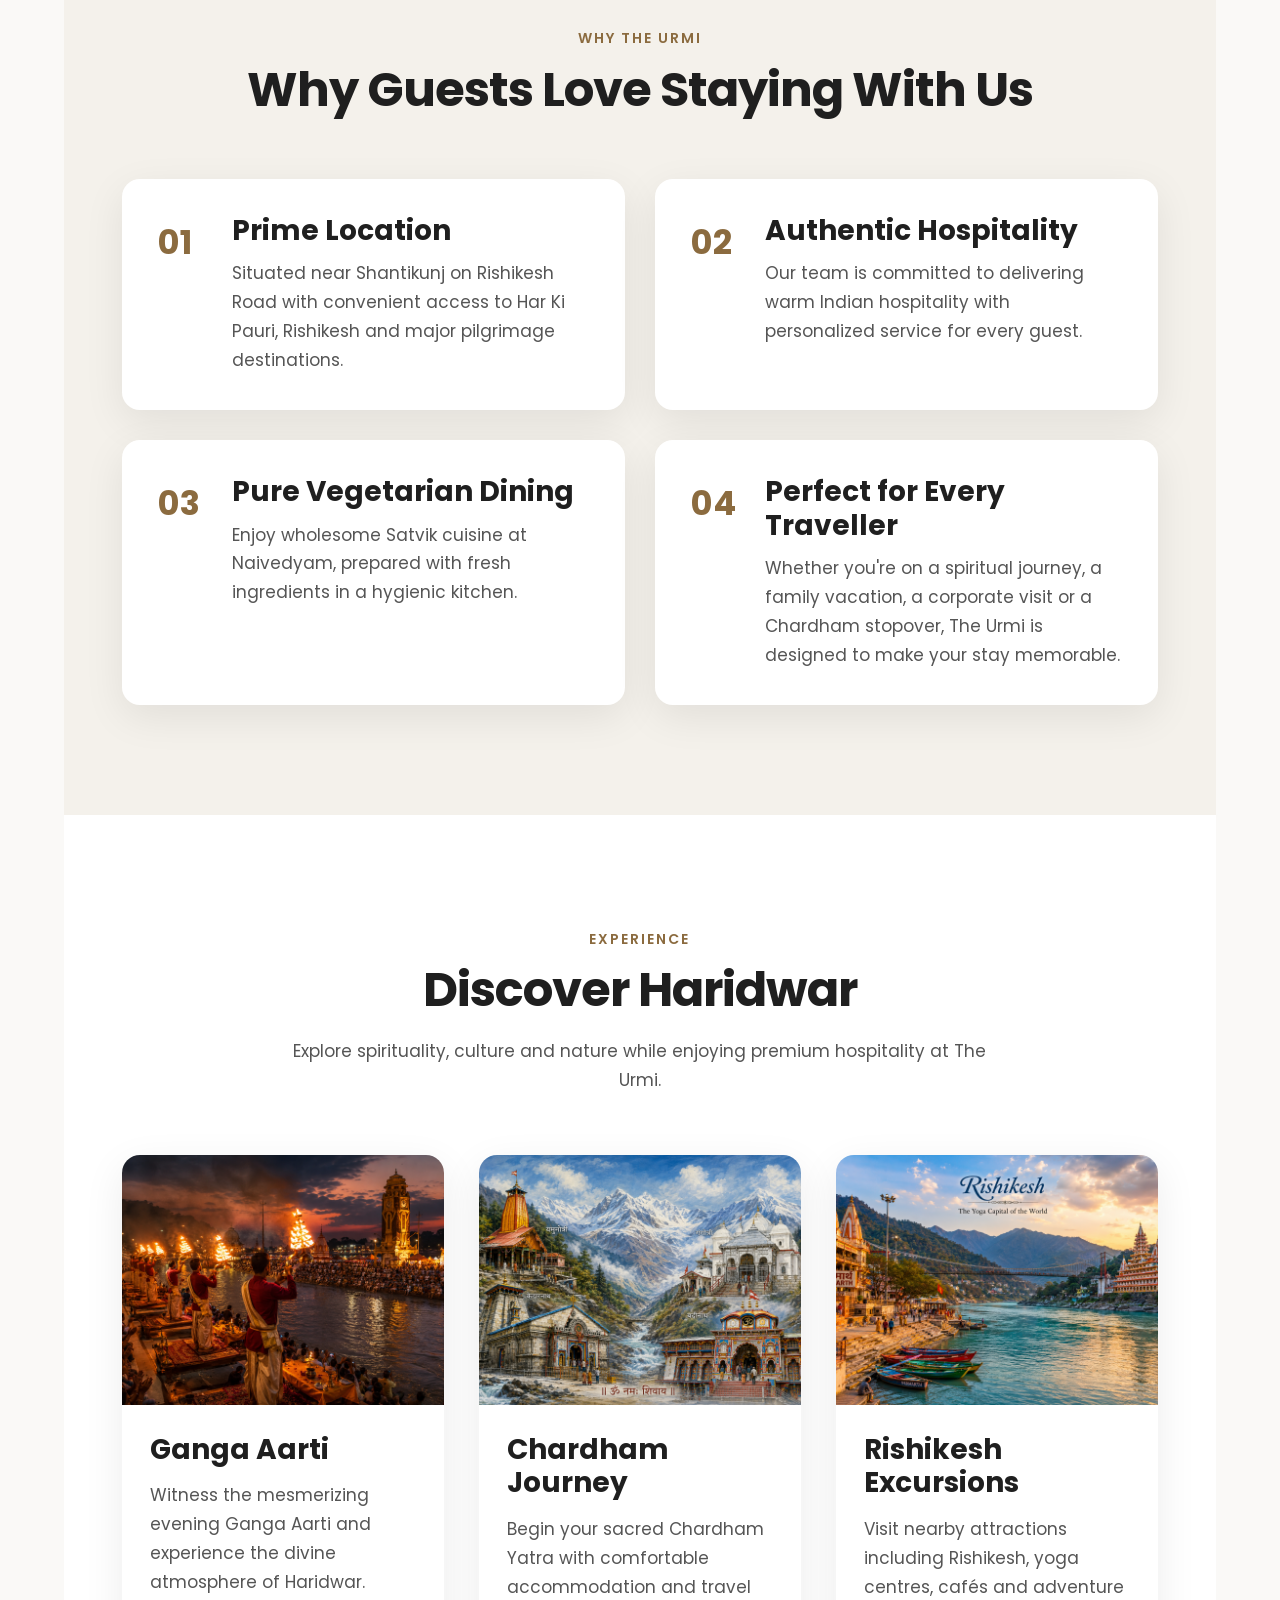
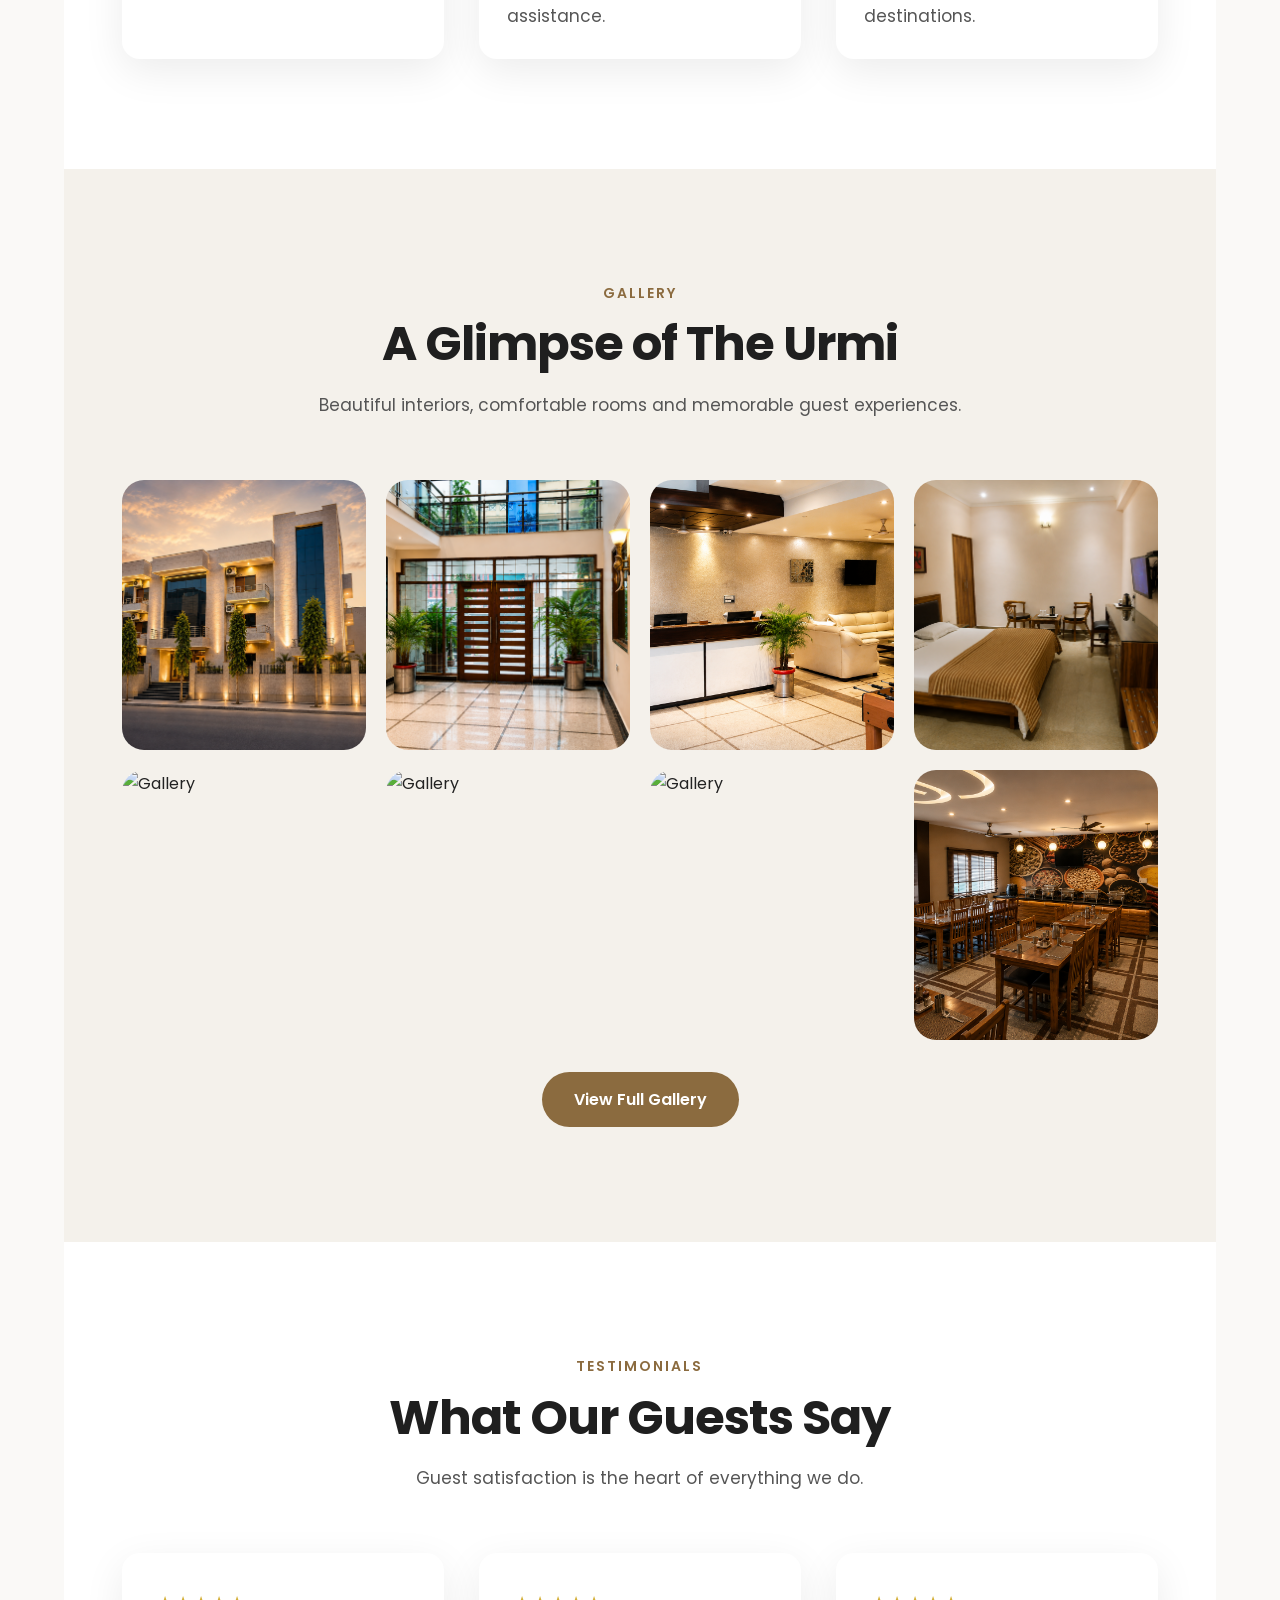
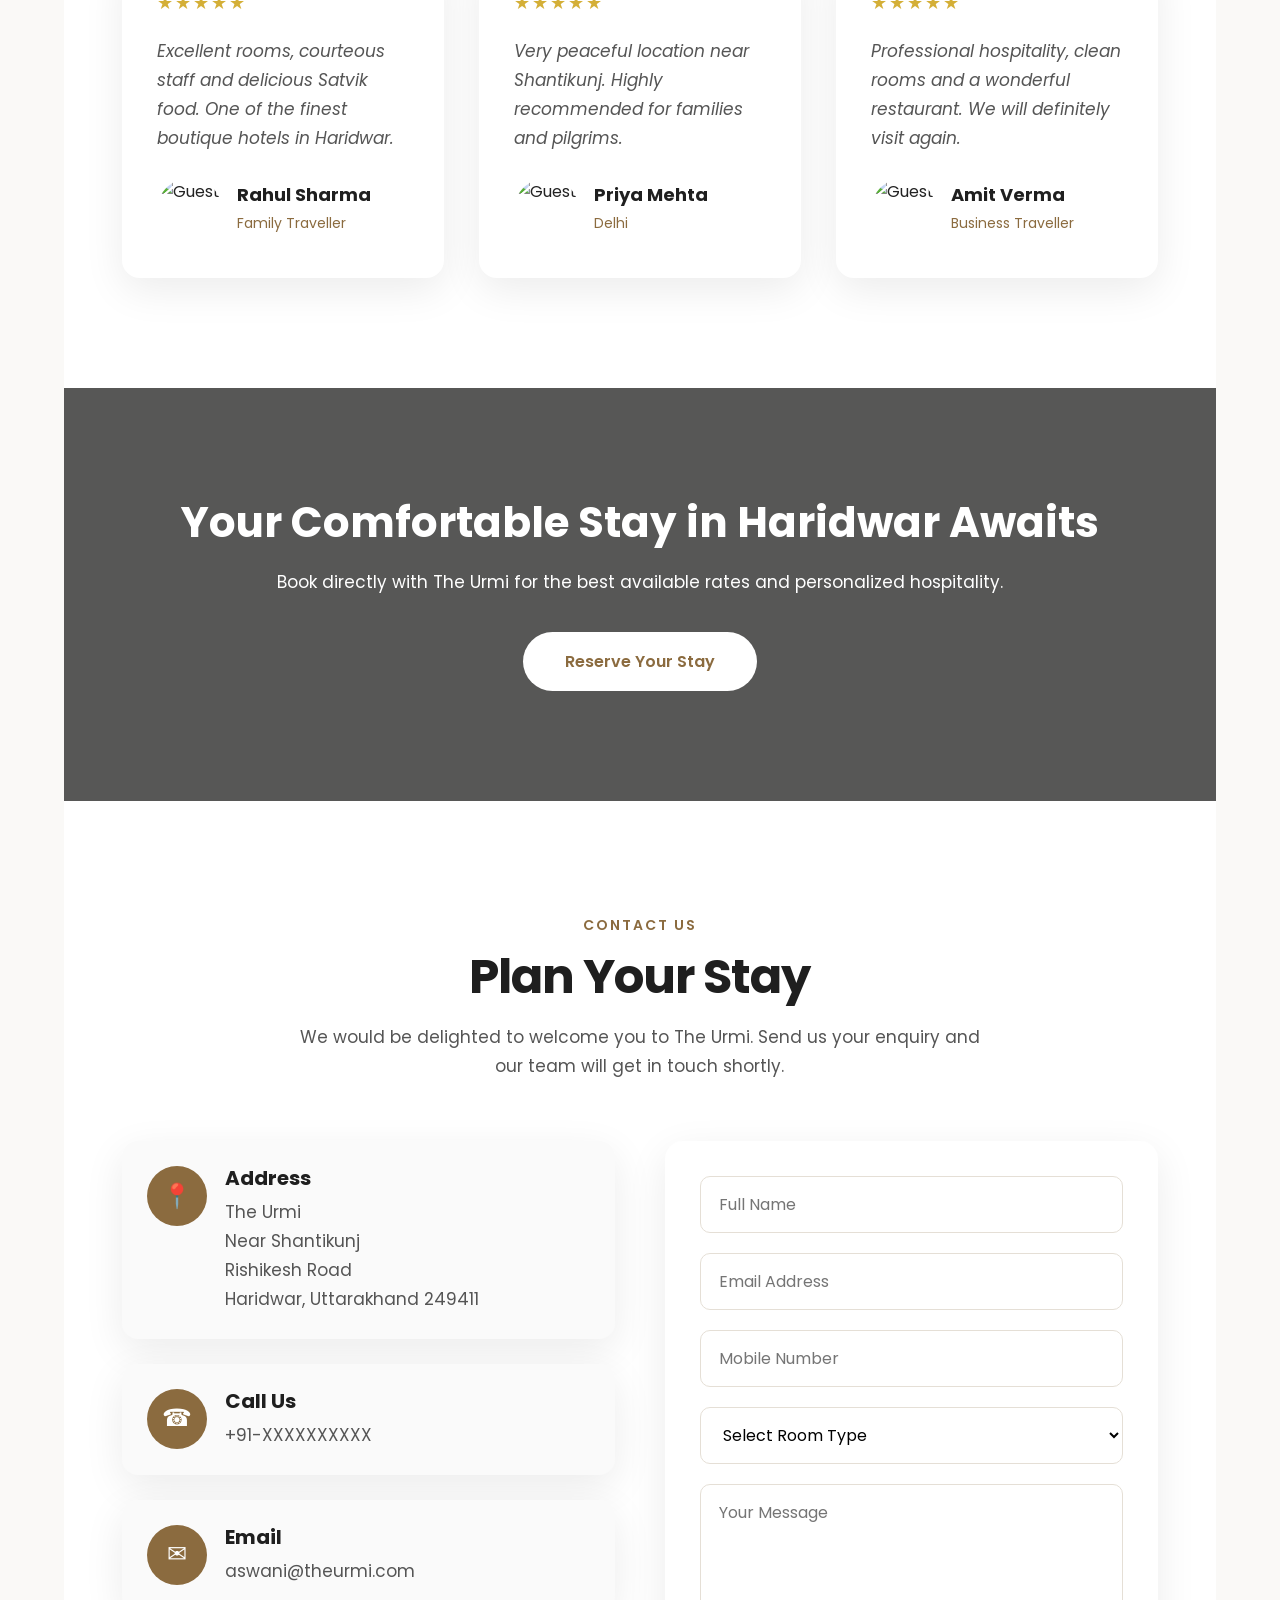
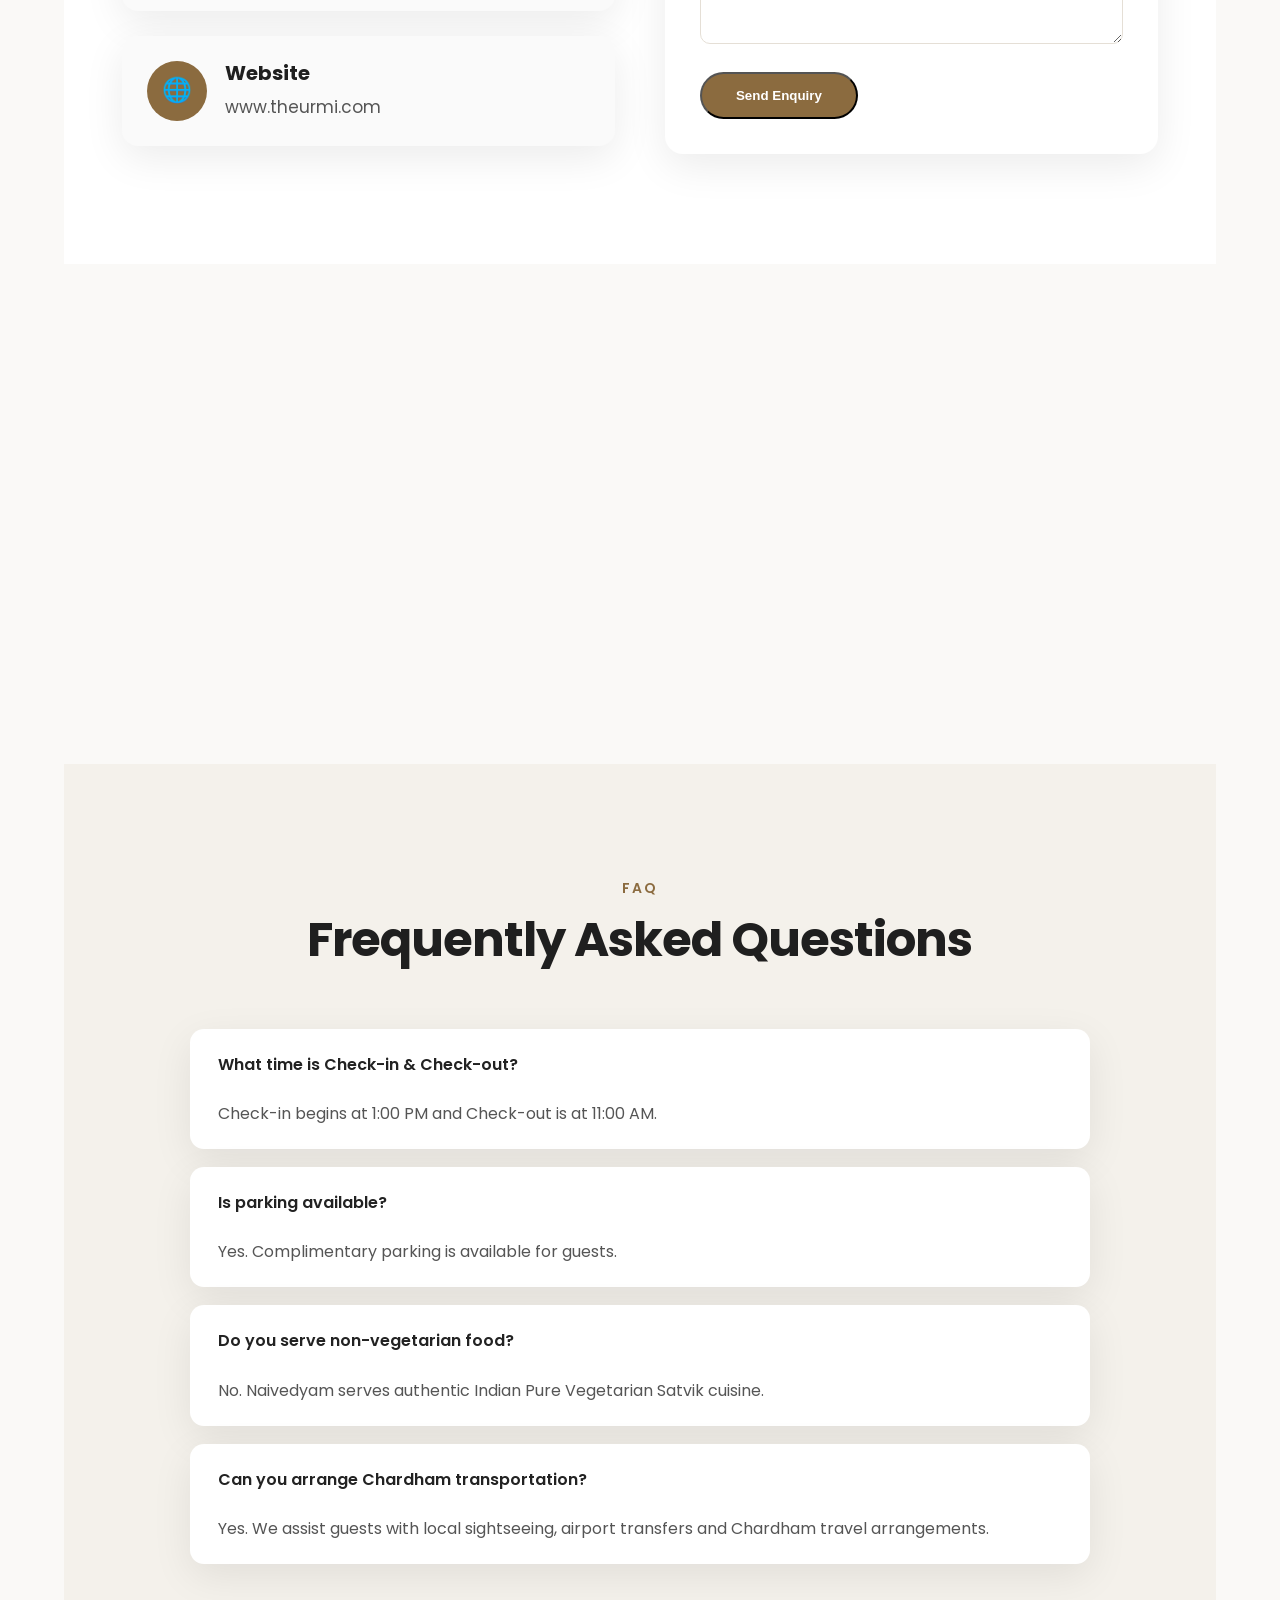
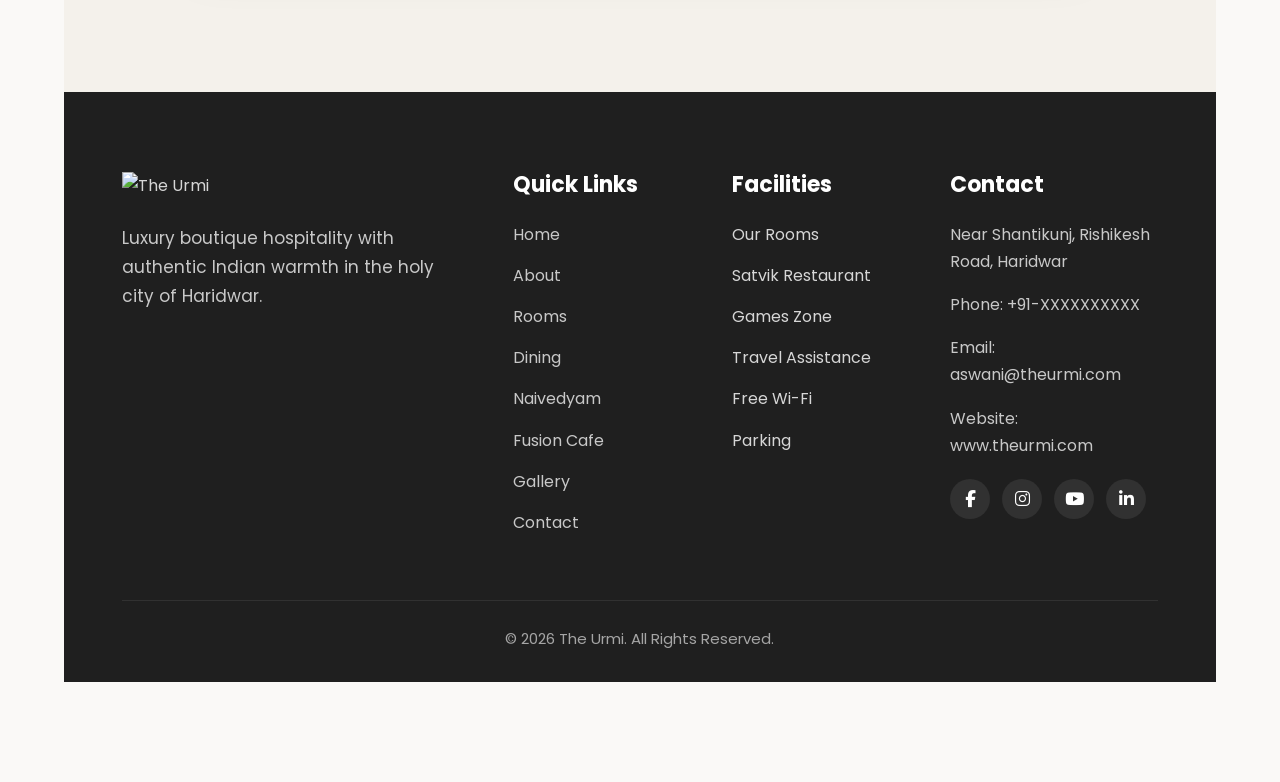
==== commit 580e19ed: "Add files via upload" ====
--- a/index.html
+++ b/index.html
@@ -1,1917 +1,1904 @@
-<!DOCTYPE html>
-<html lang="en">
-
-<head>
-<meta name="color-scheme" content="light">
-<meta name="supported-color-schemes" content="light">
-
-<meta charset="UTF-8">
-
-<meta http-equiv="X-UA-Compatible" content="IE=edge">
-
-<meta name="viewport" content="width=device-width, initial-scale=1.0">
-
-<title>The Urmi | Boutique Hotel in Haridwar | Near Shantikunj</title>
-
-<meta name="description" content="The Urmi is a premium boutique hotel in Haridwar offering luxury rooms, authentic Satvik dining, family-friendly amenities, and a memorable spiritual stay near Shantikunj.">
-
-<meta name="keywords" content="Hotel in Haridwar, Boutique Hotel Haridwar, Luxury Hotel Haridwar, Hotel Near Shantikunj, Hotel Near Rishikesh Road, Satvik Restaurant Haridwar, Chardham Hotel">
-
-<meta name="author" content="The Urmi">
-
-<meta name="robots" content="index, follow">
-
-<meta property="og:type" content="website">
-
-<meta property="og:title" content="The Urmi | Boutique Hotel in Haridwar">
-
-<meta property="og:description" content="Luxury Meets Spiritual Serenity">
-
-<meta property="og:image" content="assets/images/hero.jpg">
-
-<meta property="og:url" content="https://www.theurmi.com">
-
-<meta name="theme-color" content="#8B6B3F">
-
-<link rel="icon" href="favicon.ico">
-
-<link rel="preconnect" href="https://fonts.googleapis.com">
-
-<link rel="preconnect" href="https://fonts.gstatic.com" crossorigin>
-
-<link href="https://fonts.googleapis.com/css2?family=Poppins:wght@300;400;500;600;700;800&display=swap" rel="stylesheet">
-
-<link rel="stylesheet" href="https://cdnjs.cloudflare.com/ajax/libs/font-awesome/6.5.2/css/all.min.css">
-
-<link rel="stylesheet" href="assets/css/style.css">
-
-<link rel="stylesheet" href="assets/css/responsive.css">
-
-</head>
-
-<body>
-
-
-
-<!-- =======================================
-PRELOADER
-======================================== -->
-
-<div id="preloader">
-
-<div class="loader"></div>
-
-</div>
-
-
-
-<!-- =======================================
-HEADER
-======================================== -->
-
-<header>
-
-<div class="container">
-
-<div class="logo">
-
-<a href="index.html">
-
-<img src="assets/images/logo/logo.png" alt="The Urmi">
-
-</a>
-
-</div>
-
-<button class="menu-toggle" aria-label="Open Menu">
-    ☰
-</button>
-
-<nav>
-
-<ul>
-
-<li><a href="#home">Home</a></li>
-
-<li><a href="#about">About</a></li>
-
-<li><a href="#rooms">Rooms</a></li>
-
-<li class="dropdown">
-
-    <a href="#dining">
-        Dining <span class="arrow">&#9662;</span>
-    </a>
-
-    <div class="dropdown-menu">
-
-        <div class="dropdown-column">
-
-            <a href="naivedyam.html">
-
-                <div class="dropdown-icon">🍽</div>
-
-                <h4>Naivedyam</h4>
-
-                <p>Authentic Satvik Dining</p>
-
-            </a>
-
-        </div>
-
-        <div class="dropdown-divider"></div>
-
-        <div class="dropdown-column">
-
-            <a href="fusion-cafe.html">
-
-                <div class="dropdown-icon">☕</div>
-
-                <h4>Fusion Cafe</h4>
-
-                <p>Pizza • Chinese • Cafe</p>
-
-            </a>
-
-        </div>
-
-    </div>
-
-</li>
-<li><a href="games-zone.html">Games Zone</a></li>
-
-<li><a href="#facilities">Facilities</a></li>
-
-<li><a href="#gallery">Gallery</a></li>
-
-<li><a href="#contact">Contact</a></li>
-
-</ul>
-
-</nav>
-
-<a href="#contact" class="book-btn">Contact Now</a>
-
-</div>
-
-</header>
-
-
-
-<!-- =======================================
-HERO SECTION
-======================================== -->
-
-<section class="hero" id="home">
-
-
-    <div class="hero-slider">
-
-        <div class="slide active">
-            <img src="assets/images/hero/hero1.jpg" alt="The Urmi Exterior">
-        </div>
-
-        <div class="slide">
-            <img src="assets/images/hero/hero2.jpg" alt="The Urmi Front Elevation">
-        </div>
-
-        <div class="slide">
-            <img src="assets/images/hero/hero3.jpg" alt="The Urmi Glass Facade">
-        </div>
-
-    </div>
-
-    <div class="overlay"></div>
-
-    <div class="hero-content">
-
-        <h1>
-
-Experience Elegant Hospitality
-<br>
-in Haridwar
-
-</h1>
-
-   <p>
-
-Boutique Hotel • Pure Veg Satvik Cuisine • Near Shantikunj • Elegant Rooms • Warm Indian Hospitality
-
-</p>
-
-        <div class="hero-buttons">
-
-            <a href="#rooms" class="hero-btn">
-                Explore Rooms
-            </a>
-
-            <a href="#contact" class="btn-outline">
-                Book Your Stay
-            </a>
-
-        </div>
-
-    </div>
-
-</section>
-
-
-
-<!-- =======================================
-WELCOME
-======================================== -->
-
-<section class="welcome">
-
-<div class="container">
-
-<div class="section-title">
-
-<span>WELCOME</span>
-
-<h2>
-
-Experience The Urmi
-
-</h2>
-
-<p>
-
-A thoughtfully designed boutique hotel where contemporary comfort blends beautifully with Haridwar's spiritual atmosphere.
-
-</p>
-
-</div>
-
-</div>
-
-</section>
-
-
-
-<!-- =======================================
-ABOUT
-======================================== -->
-
-<section class="about-home" id="about">
-
-<div class="container">
-
-<div class="about-wrapper">
-
-<div class="about-image zoom">
-
-<img src="assets/images/about.jpg"
-
-alt="The Urmi Hotel">
-
-</div>
-
-
-
-<div class="about-content">
-
-<span class="section-tag">
-
-ABOUT THE URMI
-
-</span>
-
-<h2>
-
-Modern Boutique Hospitality
-with Traditional Indian Warmth
-
-</h2>
-
-<p>
-
-Located near Shantikunj on Rishikesh Road, The Urmi offers an ideal destination for pilgrims, leisure travellers, corporate guests and families seeking comfort with authentic hospitality.
-
-</p>
-
-<p>
-
-Every stay is designed around cleanliness, peaceful ambience, personalised service and memorable experiences.
-
-</p>
-
-<ul class="about-list">
-
-<li>48 Premium Boutique Rooms</li>
-
-<li>Pure Vegetarian Satvik Cuisine</li>
-
-<li>Family Friendly Environment</li>
-
-<li>Modern Elegant Interiors</li>
-
-<li>Travel Assistance Available</li>
-
-<li>Near Shantikunj & Major Attractions</li>
-
-</ul>
-
-<a href="about.html" class="btn">
-
-Know More
-
-</a>
-
-</div>
-
-</div>
-
-</div>
-
-</section>
-
-
-
-<!-- =======================================
-FEATURED ROOMS
-======================================== -->
-
-<section class="rooms" id="rooms">
-
-<div class="container">
-
-<div class="section-title">
-
-<span>ACCOMMODATION</span>
-
-<h2>
-
-Our Rooms
-
-</h2>
-
-<p>
-
-Elegantly designed rooms with modern amenities for a peaceful and comfortable stay.
-
-</p>
-
-</div>
-
-
-
-<div class="room-grid room-grid-two">
-<!-- ROOM 1 -->
-
-<div class="room-card fade-up">
-
-<div class="room-image">
-
-<img src="assets/images/rooms/deluxe-room.jpg"
-alt="Deluxe Room">
-
-</div>
-
-<div class="room-content">
-
-<h3>Deluxe Room</h3>
-
-<p>
-
-Elegant interiors with premium bedding, high-speed Wi-Fi, LED TV,
-air conditioning and modern bathroom amenities.
-
-</p>
-
-<div class="room-price">
-
-From ₹3,499 / Night
-
-</div>
-
-<a href="#contact" class="room-btn">
-
-Book Now
-
-</a>
-
-</div>
-
-</div>
-
-
-
-<!-- ROOM 2 -->
-
-<div class="room-card fade-up">
-
-<div class="room-image">
-
-<img src="assets/images/rooms/super-deluxe.jpg"
-alt="Super Deluxe Room">
-
-</div>
-
-<div class="room-content">
-
-<h3>Super Deluxe Room</h3>
-
-<p>
-
-Spacious accommodation offering premium comfort for families,
-pilgrims and business travellers.
-
-</p>
-
-<div class="room-price">
-
-From ₹4,299 / Night
-
-</div>
-
-<a href="#contact" class="room-btn">
-
-Book Now
-
-</a>
-
-</div>
-
-</div>
-
-
-</section>
-
-
-
-<!-- =======================================
-DINING
-======================================= -->
-
-<section class="restaurant section" id="dining">
-
-    <div class="container">
-
-        <div class="section-title fade-up">
-
-            <span>DINING EXPERIENCES</span>
-
-            <h2>Two Unique Culinary Destinations Under One Roof</h2>
-
-            <p>
-                Whether you crave authentic Indian Satvik cuisine or a relaxed café experience,
-                The Urmi offers two thoughtfully curated dining destinations for every guest.
-            </p>
-
-        </div>
-
-        <div class="restaurant-grid">
-
-            <!-- ==========================
-                 NAIVEDYAM
-            =========================== -->
-
-            <div class="restaurant-card fade-up">
-
-                <div class="restaurant-image">
-
-                    <img src="assets/images/dining/naivedyam.jpg"
-                         alt="Naivedyam Restaurant">
-
-                </div>
-
-                <div class="restaurant-content">
-
-                    <h3>Naivedyam</h3>
-
-                    <h4>Authentic Indian Satvik Cuisine</h4>
-
-                    <p>
-
-                        Experience traditional North Indian Satvik cuisine prepared with
-                        fresh ingredients, rich flavours and heartfelt hospitality in a warm,
-                        family-friendly dining ambience.
-
-                    </p>
-
-                    <ul class="restaurant-list">
-
-                        <li>✔ Pure Vegetarian</li>
-
-                        <li>✔ Authentic Indian Cuisine</li>
-
-                        <li>✔ Breakfast • Lunch • Dinner</li>
-
-                        <li>✔ Family Dining Experience</li>
-
-                    </ul>
-
-                    <a href="naivedyam.html"
-                       class="btn btn-primary">
-
-                        Explore Naivedyam
-
-                    </a>
-
-                </div>
-
-            </div>
-
-            <!-- ==========================
-                 FUSION CAFE
-            =========================== -->
-
-            <div class="restaurant-card fade-up">
-
-                <div class="restaurant-image">
-
-                    <img src="assets/images/dining/fusion-cafe.jpg"
-                         alt="Fusion Cafe">
-
-                </div>
-
-                <div class="restaurant-content">
-
-                    <h3>Fusion Cafe</h3>
-
-                    <h4>Modern Café & Quick Bites</h4>
-
-                    <p>
-
-                        Relax in a vibrant café atmosphere while enjoying pizzas,
-                        wraps, sandwiches, beverages and delicious snacks crafted
-                        for every mood.
-
-                    </p>
-
-                    <ul class="restaurant-list">
-
-                        <li>✔ Pizza & Wraps</li>
-
-                        <li>✔ Sandwiches & Snacks</li>
-
-                        <li>✔ Coffee • Shakes • Mocktails</li>
-
-                        <li>✔ Contemporary Café Ambience</li>
-
-                    </ul>
-
-                    <a href="fusion-cafe.html"
-                       class="btn btn-primary">
-
-                        Explore Fusion Cafe
-
-                    </a>
-
-                </div>
-
-            </div>
-
-        </div>
-<!-- ==========================
-     DINING HIGHLIGHT
-========================== -->
-
-<div class="dining-highlight fade-up">
-
-    <div class="dining-side-image">
-
-        <img src="assets/images/dining/naivedyam-thali.jpg"
-             alt="Naivedyam Satvik Thali">
-
-    </div>
-
-    <div class="dining-highlight-content">
-
-        <span>COMPLETE CULINARY EXPERIENCE</span>
-
-        <h3>Every Meal, Every Mood</h3>
-
-        <p>
-
-            Discover the best of both worlds at
-            <strong>The Urmi</strong>.
-
-            Experience authentic Indian Satvik cuisine at
-            <strong>Naivedyam</strong> or enjoy a vibrant café atmosphere at
-            <strong>Fusion Cafe</strong> featuring pizzas, burgers, wraps,
-            sandwiches, momos, noodles, beverages and delicious quick bites.
-
-            Whether you're dining with family, relaxing with friends or
-            enjoying an evening coffee, The Urmi offers two unique culinary
-            experiences under one roof.
-
-        </p>
-
-    </div>
-
-    <div class="dining-side-image">
-
-        <img src="assets/images/dining/fusion-food.jpg"
-             alt="Fusion Cafe">
-
-    </div>
-
-</div>
-
-<!-- =======================================
-FACILITIES
-======================================= -->
-
-<section class="facilities" id="facilities">
-
-<div class="container">
-
-<div class="section-title">
-
-<span>FACILITIES</span>
-
-<h2>
-
-Everything You Need
-
-</h2>
-
-<p>
-
-Designed to make every stay comfortable, convenient and memorable.
-
-</p>
-
-</div>
-
-
-
-<div class="facility-grid">
-
-<div class="facility-card fade-up">
-
-<div class="facility-icon">
-
-🛏️
-
-</div>
-
-<h3>
-
-Our Rooms
-
-</h3>
-
-<p>
-
-Premium accommodation with modern comforts.
-
-</p>
-
-</div>
-
-
-
-<div class="facility-card fade-up">
-
-<div class="facility-icon">
-
-🍽️
-
-</div>
-
-<h3>
-
-Satvik Dining
-
-</h3>
-
-<p>
-
-Authentic Indian cuisine served fresh every day.
-
-</p>
-
-</div>
-
-
-
-<div class="facility-card fade-up">
-
-<div class="facility-icon">
-
-🎮
-
-</div>
-
-<h3>
-
-Games Zone
-
-</h3>
-
-<p>
-
-Entertainment for families and children.
-
-</p>
-
-</div>
-
-
-
-<div class="facility-card fade-up">
-
-<div class="facility-icon">
-
-🚕
-
-</div>
-
-<h3>
-
-Travel Assistance
-
-</h3>
-
-<p>
-
-Cab booking and Chardham travel support.
-
-</p>
-
-</div>
-
-
-
-<div class="facility-card fade-up">
-
-<div class="facility-icon">
-
-📶
-
-</div>
-
-<h3>
-
-Free Wi-Fi
-
-</h3>
-
-<p>
-
-High-speed internet throughout the property.
-
-</p>
-
-</div>
-
-
-
-<div class="facility-card fade-up">
-
-<div class="facility-icon">
-
-🚗
-
-</div>
-
-<h3>
-
-Parking
-
-</h3>
-
-<p>
-
-Secure parking for hotel guests.
-
-</p>
-
-</div>
-
-
-
-<div class="facility-card fade-up">
-
-<div class="facility-icon">
-
-🛎️
-
-</div>
-
-<h3>
-
-24×7 Reception
-
-</h3>
-
-<p>
-
-Professional hospitality round the clock.
-
-</p>
-
-</div>
-
-
-
-<div class="facility-card fade-up">
-
-<div class="facility-icon">
-
-🧹
-
-</div>
-
-<h3>
-
-Daily Housekeeping
-
-</h3>
-
-<p>
-
-Fresh, clean and hygienic rooms every day.
-
-</p>
-
-</div>
-
-</div>
-
-</div>
-
-</section>
-
-
-
-<!-- =======================================
-WHY CHOOSE US
-======================================= -->
-
-<section class="why-us">
-
-<div class="container">
-
-<div class="section-title">
-
-<span>WHY THE URMI</span>
-
-<h2>
-
-Why Guests Love Staying With Us
-
-</h2>
-
-</div>
-
-<div class="why-grid">
-<!-- WHY 1 -->
-
-<div class="why-card fade-up">
-
-<div class="why-number">
-
-01
-
-</div>
-
-<div>
-
-<h3>Prime Location</h3>
-
-<p>
-
-Situated near Shantikunj on Rishikesh Road with convenient access to Har Ki Pauri, Rishikesh and major pilgrimage destinations.
-
-</p>
-
-</div>
-
-</div>
-
-
-
-<!-- WHY 2 -->
-
-<div class="why-card fade-up">
-
-<div class="why-number">
-
-02
-
-</div>
-
-<div>
-
-<h3>Authentic Hospitality</h3>
-
-<p>
-
-Our team is committed to delivering warm Indian hospitality with personalized service for every guest.
-
-</p>
-
-</div>
-
-</div>
-
-
-
-<!-- WHY 3 -->
-
-<div class="why-card fade-up">
-
-<div class="why-number">
-
-03
-
-</div>
-
-<div>
-
-<h3>Pure Vegetarian Dining</h3>
-
-<p>
-
-Enjoy wholesome Satvik cuisine at Naivedyam, prepared with fresh ingredients in a hygienic kitchen.
-
-</p>
-
-</div>
-
-</div>
-
-
-
-<!-- WHY 4 -->
-
-<div class="why-card fade-up">
-
-<div class="why-number">
-
-04
-
-</div>
-
-<div>
-
-<h3>Perfect for Every Traveller</h3>
-
-<p>
-
-Whether you're on a spiritual journey, a family vacation, a corporate visit or a Chardham stopover, The Urmi is designed to make your stay memorable.
-
-</p>
-
-</div>
-
-</div>
-
-</div>
-
-</div>
-
-</section>
-
-
-
-<!-- =======================================
-EXPERIENCE HARIDWAR
-======================================= -->
-
-<section class="experience">
-
-<div class="container">
-
-<div class="section-title">
-
-<span>EXPERIENCE</span>
-
-<h2>
-
-Discover Haridwar
-
-</h2>
-
-<p>
-
-Explore spirituality, culture and nature while enjoying premium hospitality at The Urmi.
-
-</p>
-
-</div>
-
-
-
-<div class="experience-grid">
-
-<div class="experience-card fade-up">
-
-<img src="assets/images/experience/ganga-aarti.jpg"
-
-alt="Ganga Aarti">
-
-<div class="experience-content">
-
-<h3>Ganga Aarti</h3>
-
-<p>
-
-Witness the mesmerizing evening Ganga Aarti and experience the divine atmosphere of Haridwar.
-
-</p>
-
-</div>
-
-</div>
-
-
-
-<div class="experience-card fade-up">
-
-<img src="assets/images/experience/chardham.jpg"
-
-alt="Chardham">
-
-<div class="experience-content">
-
-<h3>Chardham Journey</h3>
-
-<p>
-
-Begin your sacred Chardham Yatra with comfortable accommodation and travel assistance.
-
-</p>
-
-</div>
-
-</div>
-
-
-
-<div class="experience-card fade-up">
-
-<img src="assets/images/experience/rishikesh.jpg"
-
-alt="Rishikesh">
-
-<div class="experience-content">
-
-<h3>Rishikesh Excursions</h3>
-
-<p>
-
-Visit nearby attractions including Rishikesh, yoga centres, cafés and adventure destinations.
-
-</p>
-
-</div>
-
-</div>
-
-</div>
-
-</div>
-
-</section>
-
-
-
-<!-- =======================================
-PHOTO GALLERY
-======================================= -->
-
-<section class="gallery" id="gallery">
-
-<div class="container">
-
-<div class="section-title">
-
-<span>GALLERY</span>
-
-<h2>
-
-A Glimpse of The Urmi
-
-</h2>
-
-<p>
-
-Beautiful interiors, comfortable rooms and memorable guest experiences.
-
-</p>
-
-</div>
-
-
-
-<div class="gallery-grid">
-
-<div class="gallery-item">
-
-<img src="assets/images/gallery/gallery1.jpg" alt="Gallery">
-
-</div>
-
-<div class="gallery-item">
-
-<img src="assets/images/gallery/gallery2.jpg" alt="Gallery">
-
-</div>
-
-<div class="gallery-item">
-
-<img src="assets/images/gallery/gallery3.jpg" alt="Gallery">
-
-</div>
-
-<div class="gallery-item">
-
-<img src="assets/images/gallery/gallery4.jpg" alt="Gallery">
-
-</div>
-
-<div class="gallery-item">
-
-<img src="assets/images/gallery/gallery5.jpg" alt="Gallery">
-
-</div>
-
-<div class="gallery-item">
-
-<img src="assets/images/gallery/gallery6.jpg" alt="Gallery">
-
-</div>
-
-<div class="gallery-item">
-
-<img src="assets/images/gallery/gallery7.jpg" alt="Gallery">
-
-</div>
-
-<div class="gallery-item">
-
-<img src="assets/images/gallery/gallery8.jpg" alt="Gallery">
-
-</div>
-
-</div>
-
-</div>
-<div class="gallery-button-wrap">
-    <a href="gallery.html" class="btn gallery-btn">
-        View Full Gallery
-    </a>
-</div>
-
-</section>
-
-
-
-<!-- =======================================
-TESTIMONIALS
-======================================= -->
-
-<section class="testimonials">
-
-<div class="container">
-
-<div class="section-title">
-
-<span>TESTIMONIALS</span>
-
-<h2>
-
-What Our Guests Say
-
-</h2>
-
-<p>
-
-Guest satisfaction is the heart of everything we do.
-
-</p>
-
-</div>
-
-
-
-<div class="testimonial-grid">
-
-<div class="testimonial-card fade-up">
-
-<p>
-
-Excellent rooms, courteous staff and delicious Satvik food. One of the finest boutique hotels in Haridwar.
-
-</p>
-
-<div class="testimonial-user">
-
-<img src="assets/images/guest1.jpg"
-
-alt="Guest">
-
-<div>
-
-<h4>Rahul Sharma</h4>
-
-<span>Family Traveller</span>
-
-</div>
-
-</div>
-
-</div>
-
-
-
-<div class="testimonial-card fade-up">
-
-<p>
-
-Very peaceful location near Shantikunj. Highly recommended for families and pilgrims.
-
-</p>
-
-<div class="testimonial-user">
-
-<img src="assets/images/guest2.jpg"
-
-alt="Guest">
-
-<div>
-
-<h4>Priya Mehta</h4>
-
-<span>Delhi</span>
-
-</div>
-
-</div>
-
-</div>
-
-
-
-<div class="testimonial-card fade-up">
-
-<p>
-
-Professional hospitality, clean rooms and a wonderful restaurant. We will definitely visit again.
-
-</p>
-
-<div class="testimonial-user">
-
-<img src="assets/images/guest3.jpg"
-
-alt="Guest">
-
-<div>
-
-<h4>Amit Verma</h4>
-
-<span>Business Traveller</span>
-
-</div>
-
-</div>
-
-</div>
-
-</div>
-
-</div>
-
-</section>
-
-
-
-<!-- =======================================
-CALL TO ACTION
-======================================= -->
-
-<section class="cta">
-
-<div class="container">
-
-<h2>
-
-Your Comfortable Stay in Haridwar Awaits
-
-</h2>
-
-<p>
-
-Book directly with The Urmi for the best available rates and personalized hospitality.
-
-</p>
-
-<a href="#contact"
-
-class="cta-btn">
-
-Reserve Your Stay
-
-</a>
-
-</div>
-
-</section>
-<!-- =======================================
-CONTACT
-======================================= -->
-
-<section class="contact" id="contact">
-
-<div class="container">
-
-<div class="section-title">
-
-<span>CONTACT US</span>
-
-<h2>
-
-Plan Your Stay
-
-</h2>
-
-<p>
-
-We would be delighted to welcome you to The Urmi. Send us your enquiry and our team will get in touch shortly.
-
-</p>
-
-</div>
-
-<div class="contact-wrapper">
-
-<div class="contact-info">
-
-<div class="info-box fade-up">
-
-<div class="info-icon">
-
-📍
-
-</div>
-
-<div class="info-content">
-
-<h3>Address</h3>
-
-<p>
-
-The Urmi<br>
-Near Shantikunj<br>
-Rishikesh Road<br>
-Haridwar, Uttarakhand 249411
-
-</p>
-
-</div>
-
-</div>
-
-
-
-<div class="info-box fade-up">
-
-<div class="info-icon">
-
-☎
-
-</div>
-
-<div class="info-content">
-
-<h3>Call Us</h3>
-
-<p>
-
-+91-XXXXXXXXXX
-
-</p>
-
-</div>
-
-</div>
-
-
-
-<div class="info-box fade-up">
-
-<div class="info-icon">
-
-✉
-
-</div>
-
-<div class="info-content">
-
-<h3>Email</h3>
-
-<p>
-
-aswani@theurmi.com
-
-</p>
-
-</div>
-
-</div>
-
-
-
-<div class="info-box fade-up">
-
-<div class="info-icon">
-
-🌐
-
-</div>
-
-<div class="info-content">
-
-<h3>Website</h3>
-
-<p>
-
-www.theurmi.com
-
-</p>
-
-</div>
-
-</div>
-
-</div>
-
-
-
-<div class="contact-form shadow">
-
-<form>
-
-<div class="form-group">
-
-<input
-type="text"
-placeholder="Full Name"
-required>
-
-</div>
-
-<div class="form-group">
-
-<input
-type="email"
-placeholder="Email Address"
-required>
-
-</div>
-
-<div class="form-group">
-
-<input
-type="tel"
-placeholder="Mobile Number"
-required>
-
-</div>
-
-<div class="form-group">
-
-<select>
-
-<option selected disabled>
-
-Select Room Type
-
-</option>
-
-<option>
-
-Deluxe Room
-
-</option>
-
-<option>
-
-Super Deluxe Room
-
-</option>
-
-</select>
-
-</div>
-
-<div class="form-group">
-
-<textarea
-placeholder="Your Message"></textarea>
-
-</div>
-
-<button
-type="submit"
-class="btn">
-
-Send Enquiry
-
-</button>
-
-</form>
-
-</div>
-
-</div>
-
-</div>
-
-</section>
-
-
-
-<!-- =======================================
-GOOGLE MAP
-======================================= -->
-
-<section class="map">
-
-<iframe
-
-src="https://www.google.com/maps?q=The+Urmi+Haridwar&output=embed"
-
-loading="lazy"
-
-allowfullscreen>
-
-</iframe>
-
-</section>
-
-
-
-<!-- =======================================
-FAQ
-======================================= -->
-
-<section class="faq">
-
-<div class="container">
-
-<div class="section-title">
-
-<span>FAQ</span>
-
-<h2>
-
-Frequently Asked Questions
-
-</h2>
-
-</div>
-
-<div class="faq-wrapper">
-
-<div class="faq-item">
-
-<div class="faq-question">
-
-What time is Check-in & Check-out?
-
-</div>
-
-<div class="faq-answer">
-
-Check-in begins at 1:00 PM and Check-out is at 11:00 AM.
-
-</div>
-
-</div>
-
-
-
-<div class="faq-item">
-
-<div class="faq-question">
-
-Is parking available?
-
-</div>
-
-<div class="faq-answer">
-
-Yes. Complimentary parking is available for guests.
-
-</div>
-
-</div>
-
-
-
-<div class="faq-item">
-
-<div class="faq-question">
-
-Do you serve non-vegetarian food?
-
-</div>
-
-<div class="faq-answer">
-
-No. Naivedyam serves authentic Indian Pure Vegetarian Satvik cuisine.
-
-</div>
-
-</div>
-
-
-
-<div class="faq-item">
-
-<div class="faq-question">
-
-Can you arrange Chardham transportation?
-
-</div>
-
-<div class="faq-answer">
-
-Yes. We assist guests with local sightseeing, airport transfers and Chardham travel arrangements.
-
-</div>
-
-</div>
-
-</div>
-
-</div>
-
-</section>
-
-
-
-<!-- =======================================
-FOOTER
-======================================= -->
-
-<footer>
-
-<div class="container">
-
-<div class="footer-grid">
-
-<div class="footer-about">
-
-<div class="footer-logo">
-
-<img
-src="assets/images/logo.png"
-alt="The Urmi">
-
-</div>
-
-<p>
-
-Luxury boutique hospitality with authentic Indian warmth in the holy city of Haridwar.
-
-</p>
-
-</div>
-
-
-
-<div>
-
-<h3 class="footer-title">
-
-Quick Links
-
-</h3>
-<ul class="footer-links">
-
-<li><a href="#home">Home</a></li>
-
-<li><a href="#about">About</a></li>
-
-<li><a href="#rooms">Rooms</a></li>
-
-<li><a href="#dining">Dining</a></li>
-
-<li><a href="naivedyam.html">Naivedyam</a></li>
-
-<li><a href="fusion-cafe.html">Fusion Cafe</a></li>
-
-<li><a href="#gallery">Gallery</a></li>
-
-<li><a href="#contact">Contact</a></li>
-
-</ul>
-
-</div>
-
-
-
-<div>
-
-<h3 class="footer-title">
-
-Facilities
-
-</h3>
-
-<ul class="footer-links">
-
-<li>Our Rooms</li>
-
-<li>Satvik Restaurant</li>
-
-<li>Games Zone</li>
-
-<li>Travel Assistance</li>
-
-<li>Free Wi-Fi</li>
-
-<li>Parking</li>
-
-</ul>
-
-</div>
-
-
-
-<div>
-
-<h3 class="footer-title">
-
-Contact
-
-</h3>
-
-<ul class="footer-contact">
-
-<li>
-
-Near Shantikunj, Rishikesh Road,
-Haridwar
-
-</li>
-
-<li>
-
-Phone: +91-XXXXXXXXXX
-
-</li>
-
-<li>
-
-Email:
-aswani@theurmi.com
-
-</li>
-
-<li>
-
-Website:
-www.theurmi.com
-
-</li>
-
-</ul>
-<div class="footer-social">
-
-    <a href="#" aria-label="Facebook">
-        <i class="fa-brands fa-facebook-f"></i>
-    </a>
-
-    <a href="#" aria-label="Instagram">
-        <i class="fa-brands fa-instagram"></i>
-    </a>
-
-    <a href="#" aria-label="YouTube">
-        <i class="fa-brands fa-youtube"></i>
-    </a>
-
-    <a href="#" aria-label="LinkedIn">
-        <i class="fa-brands fa-linkedin-in"></i>
-    </a>
-
-</div>
-
-</div>
-
-</div>
-
-
-
-<div class="footer-bottom">
-
-<p>
-
-© <span id="year"></span> The Urmi. All Rights Reserved.
-
-</p>
-
-</div>
-
-</div>
-
-</footer>
-
-
-<script src="assets/js/main.js"></script>
-
-<script>
-document.addEventListener("DOMContentLoaded", function () {
-
-    const menuToggle = document.querySelector(".menu-toggle");
-    const nav = document.querySelector("header nav");
-    const dropdown = document.querySelector(".dropdown");
-
-    /* ================================
-       MOBILE MENU OPEN / CLOSE
-    ================================= */
-
-    if (menuToggle && nav) {
-
-        menuToggle.addEventListener("click", function () {
-
-            const opened = nav.classList.toggle("mobile-open");
-
-            menuToggle.setAttribute(
-                "aria-expanded",
-                opened ? "true" : "false"
-            );
-
-        });
-
-    }
-
-
-    /* ================================
-       MOBILE DINING DROPDOWN
-    ================================= */
-
-    if (dropdown) {
-
-        const diningLink =
-            dropdown.querySelector(":scope > a");
-
-        if (diningLink) {
-
-            diningLink.addEventListener("click", function (event) {
-
-                if (window.innerWidth <= 768) {
-
-                    event.preventDefault();
-
-                    dropdown.classList.toggle("mobile-open");
-
-                }
-
-            });
-
-        }
-
-    }
-
-
-    /* ================================
-       CLOSE MOBILE MENU
-       WHEN NORMAL LINK IS CLICKED
-    ================================= */
-
-    if (nav) {
-
-        const navLinks = nav.querySelectorAll(
-            "a[href]:not(.dropdown > a)"
-        );
-
-        navLinks.forEach(function (link) {
-
-            link.addEventListener("click", function () {
-
-                if (window.innerWidth <= 768) {
-
-                    nav.classList.remove("mobile-open");
-
-                    if (menuToggle) {
-
-                        menuToggle.setAttribute(
-                            "aria-expanded",
-                            "false"
-                        );
-
-                    }
-
-                }
-
-            });
-
-        });
-
-    }
-
-});
-</script>
-
-</body>
-
+<!DOCTYPE html>
+<html lang="en">
+
+<head>
+<meta name="color-scheme" content="light">
+<meta name="supported-color-schemes" content="light">
+
+<meta charset="UTF-8">
+
+<meta http-equiv="X-UA-Compatible" content="IE=edge">
+
+<meta name="viewport" content="width=device-width, initial-scale=1.0">
+
+<title>The Urmi | Boutique Hotel in Haridwar | Near Shantikunj</title>
+
+<meta name="description" content="The Urmi is a premium boutique hotel in Haridwar offering luxury rooms, authentic Satvik dining, family-friendly amenities, and a memorable spiritual stay near Shantikunj.">
+
+<meta name="keywords" content="Hotel in Haridwar, Boutique Hotel Haridwar, Luxury Hotel Haridwar, Hotel Near Shantikunj, Hotel Near Rishikesh Road, Satvik Restaurant Haridwar, Chardham Hotel">
+
+<meta name="author" content="The Urmi">
+
+<meta name="robots" content="index, follow">
+
+<meta property="og:type" content="website">
+
+<meta property="og:title" content="The Urmi | Boutique Hotel in Haridwar">
+
+<meta property="og:description" content="Luxury Meets Spiritual Serenity">
+
+<meta property="og:image" content="assets/images/hero.jpg">
+
+<meta property="og:url" content="https://www.theurmi.com">
+
+<meta name="theme-color" content="#8B6B3F">
+
+<link rel="icon" href="favicon.ico">
+
+<link rel="preconnect" href="https://fonts.googleapis.com">
+
+<link rel="preconnect" href="https://fonts.gstatic.com" crossorigin>
+
+<link href="https://fonts.googleapis.com/css2?family=Poppins:wght@300;400;500;600;700;800&display=swap" rel="stylesheet">
+
+<link rel="stylesheet" href="https://cdnjs.cloudflare.com/ajax/libs/font-awesome/6.5.2/css/all.min.css">
+
+<link rel="stylesheet" href="assets/css/style.css">
+<link rel="stylesheet" href="assets/css/menu.css">
+<link rel="stylesheet" href="assets/css/footer.css">
+<link rel="stylesheet" href="assets/css/responsive.css">
+
+</head>
+
+<body>
+
+
+
+<!-- =======================================
+PRELOADER
+======================================== -->
+
+<div id="preloader">
+
+<div class="loader"></div>
+
+</div>
+
+
+
+<!-- =======================================
+HEADER
+======================================== -->
+
+<header>
+
+<div class="container">
+
+<div class="logo">
+
+<a href="index.html">
+
+<img src="assets/images/logo/logo.png" alt="The Urmi">
+
+</a>
+
+</div>
+
+<button class="menu-toggle" aria-label="Open Menu">
+    ☰
+</button>
+
+<nav>
+<ul>
+
+<li><a href="#home" class="active">Home</a></li>
+
+<li><a href="about.html">About</a></li>
+
+<li><a href="rooms.html">Rooms</a></li>
+
+<li class="dropdown">
+
+    <a href="#" class="dropdown-trigger">
+        Dining <span class="arrow">&#9662;</span>
+    </a>
+
+    <div class="dropdown-menu">
+
+        <div class="dropdown-column">
+            <a href="naivedyam.html">
+                <div class="dropdown-icon">🍽</div>
+                <h4>Naivedyam</h4>
+                <p>Authentic Satvik Dining</p>
+            </a>
+        </div>
+
+        <div class="dropdown-divider"></div>
+
+        <div class="dropdown-column">
+            <a href="fusion-cafe.html">
+                <div class="dropdown-icon">☕</div>
+                <h4>Fusion Cafe</h4>
+                <p>Pizza • Chinese • Cafe</p>
+            </a>
+        </div>
+
+    </div>
+
+</li>
+
+<li><a href="games-zone.html">Games Zone</a></li>
+
+<li><a href="#facilities">Facilities</a></li>
+
+<li><a href="gallery.html">Gallery</a></li>
+
+<li><a href="excursion.html">Excursion</a></li>
+
+<li><a href="#contact">Contact</a></li>
+
+</ul>
+</nav>
+</div>
+
+</header>
+
+
+
+<!-- =======================================
+HERO SECTION
+======================================== -->
+
+<section class="hero" id="home">
+
+
+    <div class="hero-slider">
+
+        <div class="slide active">
+            <img src="assets/images/hero/hero1.jpg" alt="The Urmi Exterior">
+        </div>
+
+        <div class="slide">
+            <img src="assets/images/hero/hero2.jpg" alt="The Urmi Front Elevation">
+        </div>
+
+        <div class="slide">
+            <img src="assets/images/hero/hero3.jpg" alt="The Urmi Glass Facade">
+        </div>
+
+    </div>
+
+    <div class="overlay"></div>
+
+    <div class="hero-content">
+
+        <h1>
+
+Experience Elegant Hospitality
+<br>
+in Haridwar
+
+</h1>
+
+   <p>
+
+Boutique Hotel • Pure Veg Satvik Cuisine • Near Shantikunj • Elegant Rooms • Warm Indian Hospitality
+
+</p>
+
+        <div class="hero-buttons">
+
+            <a href="#rooms" class="hero-btn">
+                Explore Rooms
+            </a>
+
+            <a href="#contact" class="btn-outline">
+                Book Your Stay
+            </a>
+
+        </div>
+
+    </div>
+
+</section>
+
+
+
+<!-- =======================================
+WELCOME
+======================================== -->
+
+<section class="welcome">
+
+<div class="container">
+
+<div class="section-title">
+
+<span>WELCOME</span>
+
+<h2>
+
+Experience The Urmi
+
+</h2>
+
+<p>
+
+A thoughtfully designed boutique hotel where contemporary comfort blends beautifully with Haridwar's spiritual atmosphere.
+
+</p>
+
+</div>
+
+</div>
+
+</section>
+
+
+
+<!-- =======================================
+ABOUT
+======================================== -->
+
+<section class="about-home" id="about">
+
+<div class="container">
+
+<div class="about-wrapper">
+
+<div class="about-image zoom">
+
+<img src="assets/images/about.jpg"
+
+alt="The Urmi Hotel">
+
+</div>
+
+
+
+<div class="about-content">
+
+<span class="section-tag">
+
+ABOUT THE URMI
+
+</span>
+
+<h2>
+
+Modern Boutique Hospitality
+with Traditional Indian Warmth
+
+</h2>
+
+<p>
+
+Located near Shantikunj on Rishikesh Road, The Urmi offers an ideal destination for pilgrims, leisure travellers, corporate guests and families seeking comfort with authentic hospitality.
+
+</p>
+
+<p>
+
+Every stay is designed around cleanliness, peaceful ambience, personalised service and memorable experiences.
+
+</p>
+
+<ul class="about-list">
+
+<li>48 Premium Boutique Rooms</li>
+
+<li>Pure Vegetarian Satvik Cuisine</li>
+
+<li>Family Friendly Environment</li>
+
+<li>Modern Elegant Interiors</li>
+
+<li>Travel Assistance Available</li>
+
+<li>Near Shantikunj & Major Attractions</li>
+
+</ul>
+
+<a href="about.html" class="btn">
+
+Know More
+
+</a>
+
+</div>
+
+</div>
+
+</div>
+
+</section>
+
+
+
+<!-- =======================================
+FEATURED ROOMS
+======================================== -->
+
+<section class="rooms" id="rooms">
+
+<div class="container">
+
+<div class="section-title">
+
+<span>ACCOMMODATION</span>
+
+<h2>
+
+Our Rooms
+
+</h2>
+
+<p>
+
+Elegantly designed rooms with modern amenities for a peaceful and comfortable stay.
+
+</p>
+
+</div>
+
+
+
+<div class="room-grid room-grid-two">
+<!-- ROOM 1 -->
+
+<div class="room-card fade-up">
+
+<div class="room-image">
+
+<img src="assets/images/rooms/deluxe-room.jpg"
+alt="Deluxe Room">
+
+</div>
+
+<div class="room-content">
+
+<h3>Deluxe Room</h3>
+
+<p>
+
+Elegant interiors with premium bedding, high-speed Wi-Fi, LED TV,
+air conditioning and modern bathroom amenities.
+
+</p>
+
+<div class="room-price">
+
+From ₹3,499 / Night
+
+</div>
+
+<a href="#contact" class="room-btn">
+
+Book Now
+
+</a>
+
+</div>
+
+</div>
+
+
+
+<!-- ROOM 2 -->
+
+<div class="room-card fade-up">
+
+<div class="room-image">
+
+<img src="assets/images/rooms/super-deluxe.jpg"
+alt="Super Deluxe Room">
+
+</div>
+
+<div class="room-content">
+
+<h3>Super Deluxe Room</h3>
+
+<p>
+
+Spacious accommodation offering premium comfort for families,
+pilgrims and business travellers.
+
+</p>
+
+<div class="room-price">
+
+From ₹4,299 / Night
+
+</div>
+
+<a href="#contact" class="room-btn">
+
+Book Now
+
+</a>
+
+</div>
+
+</div>
+
+
+</section>
+
+
+
+<!-- =======================================
+DINING
+======================================= -->
+
+<section class="restaurant section" id="dining">
+
+    <div class="container">
+
+        <div class="section-title fade-up">
+
+            <span>DINING EXPERIENCES</span>
+
+            <h2>Two Unique Culinary Destinations Under One Roof</h2>
+
+            <p>
+                Whether you crave authentic Indian Satvik cuisine or a relaxed café experience,
+                The Urmi offers two thoughtfully curated dining destinations for every guest.
+            </p>
+
+        </div>
+
+        <div class="restaurant-grid">
+
+            <!-- ==========================
+                 NAIVEDYAM
+            =========================== -->
+
+            <div class="restaurant-card fade-up">
+
+                <div class="restaurant-image">
+
+                    <img src="assets/images/dining/naivedyam.jpg"
+                         alt="Naivedyam Restaurant">
+
+                </div>
+
+                <div class="restaurant-content">
+
+                    <h3>Naivedyam</h3>
+
+                    <h4>Authentic Indian Satvik Cuisine</h4>
+
+                    <p>
+
+                        Experience traditional North Indian Satvik cuisine prepared with
+                        fresh ingredients, rich flavours and heartfelt hospitality in a warm,
+                        family-friendly dining ambience.
+
+                    </p>
+
+                    <ul class="restaurant-list">
+
+                        <li>✔ Pure Vegetarian</li>
+
+                        <li>✔ Authentic Indian Cuisine</li>
+
+                        <li>✔ Breakfast • Lunch • Dinner</li>
+
+                        <li>✔ Family Dining Experience</li>
+
+                    </ul>
+
+                    <a href="naivedyam.html"
+                       class="btn btn-primary">
+
+                        Explore Naivedyam
+
+                    </a>
+
+                </div>
+
+            </div>
+
+            <!-- ==========================
+                 FUSION CAFE
+            =========================== -->
+
+            <div class="restaurant-card fade-up">
+
+                <div class="restaurant-image">
+
+                    <img src="assets/images/dining/fusion-cafe.jpg"
+                         alt="Fusion Cafe">
+
+                </div>
+
+                <div class="restaurant-content">
+
+                    <h3>Fusion Cafe</h3>
+
+                    <h4>Modern Café & Quick Bites</h4>
+
+                    <p>
+
+                        Relax in a vibrant café atmosphere while enjoying pizzas,
+                        wraps, sandwiches, beverages and delicious snacks crafted
+                        for every mood.
+
+                    </p>
+
+                    <ul class="restaurant-list">
+
+                        <li>✔ Pizza & Wraps</li>
+
+                        <li>✔ Sandwiches & Snacks</li>
+
+                        <li>✔ Coffee • Shakes • Mocktails</li>
+
+                        <li>✔ Contemporary Café Ambience</li>
+
+                    </ul>
+
+                    <a href="fusion-cafe.html"
+                       class="btn btn-primary">
+
+                        Explore Fusion Cafe
+
+                    </a>
+
+                </div>
+
+            </div>
+
+        </div>
+<!-- ==========================
+     DINING HIGHLIGHT
+========================== -->
+
+<div class="dining-highlight fade-up">
+
+    <div class="dining-side-image">
+
+        <img src="assets/images/dining/naivedyam-thali.jpg"
+             alt="Naivedyam Satvik Thali">
+
+    </div>
+
+    <div class="dining-highlight-content">
+
+        <span>COMPLETE CULINARY EXPERIENCE</span>
+
+        <h3>Every Meal, Every Mood</h3>
+
+        <p>
+
+            Discover the best of both worlds at
+            <strong>The Urmi</strong>.
+
+            Experience authentic Indian Satvik cuisine at
+            <strong>Naivedyam</strong> or enjoy a vibrant café atmosphere at
+            <strong>Fusion Cafe</strong> featuring pizzas, burgers, wraps,
+            sandwiches, momos, noodles, beverages and delicious quick bites.
+
+            Whether you're dining with family, relaxing with friends or
+            enjoying an evening coffee, The Urmi offers two unique culinary
+            experiences under one roof.
+
+        </p>
+
+    </div>
+
+    <div class="dining-side-image">
+
+        <img src="assets/images/dining/fusion-food.jpg"
+             alt="Fusion Cafe">
+
+    </div>
+
+</div>
+
+<!-- =======================================
+FACILITIES
+======================================= -->
+
+<section class="facilities" id="facilities">
+
+<div class="container">
+
+<div class="section-title">
+
+<span>FACILITIES</span>
+
+<h2>
+
+Everything You Need
+
+</h2>
+
+<p>
+
+Designed to make every stay comfortable, convenient and memorable.
+
+</p>
+
+</div>
+
+
+
+<div class="facility-grid">
+
+<div class="facility-card fade-up">
+
+<div class="facility-icon">
+
+🛏️
+
+</div>
+
+<h3>
+
+Our Rooms
+
+</h3>
+
+<p>
+
+Premium accommodation with modern comforts.
+
+</p>
+
+</div>
+
+
+
+<div class="facility-card fade-up">
+
+<div class="facility-icon">
+
+🍽️
+
+</div>
+
+<h3>
+
+Satvik Dining
+
+</h3>
+
+<p>
+
+Authentic Indian cuisine served fresh every day.
+
+</p>
+
+</div>
+
+
+
+<div class="facility-card fade-up">
+
+<div class="facility-icon">
+
+🎮
+
+</div>
+
+<h3>
+
+Games Zone
+
+</h3>
+
+<p>
+
+Entertainment for families and children.
+
+</p>
+
+</div>
+
+
+
+<div class="facility-card fade-up">
+
+<div class="facility-icon">
+
+🚕
+
+</div>
+
+<h3>
+
+Travel Assistance
+
+</h3>
+
+<p>
+
+Cab booking and Chardham travel support.
+
+</p>
+
+</div>
+
+
+
+<div class="facility-card fade-up">
+
+<div class="facility-icon">
+
+📶
+
+</div>
+
+<h3>
+
+Free Wi-Fi
+
+</h3>
+
+<p>
+
+High-speed internet throughout the property.
+
+</p>
+
+</div>
+
+
+
+<div class="facility-card fade-up">
+
+<div class="facility-icon">
+
+🚗
+
+</div>
+
+<h3>
+
+Parking
+
+</h3>
+
+<p>
+
+Secure parking for hotel guests.
+
+</p>
+
+</div>
+
+
+
+<div class="facility-card fade-up">
+
+<div class="facility-icon">
+
+🛎️
+
+</div>
+
+<h3>
+
+24×7 Reception
+
+</h3>
+
+<p>
+
+Professional hospitality round the clock.
+
+</p>
+
+</div>
+
+
+
+<div class="facility-card fade-up">
+
+<div class="facility-icon">
+
+🧹
+
+</div>
+
+<h3>
+
+Daily Housekeeping
+
+</h3>
+
+<p>
+
+Fresh, clean and hygienic rooms every day.
+
+</p>
+
+</div>
+
+</div>
+
+</div>
+
+</section>
+
+
+
+<!-- =======================================
+WHY CHOOSE US
+======================================= -->
+
+<section class="why-us">
+
+<div class="container">
+
+<div class="section-title">
+
+<span>WHY THE URMI</span>
+
+<h2>
+
+Why Guests Love Staying With Us
+
+</h2>
+
+</div>
+
+<div class="why-grid">
+<!-- WHY 1 -->
+
+<div class="why-card fade-up">
+
+<div class="why-number">
+
+01
+
+</div>
+
+<div>
+
+<h3>Prime Location</h3>
+
+<p>
+
+Situated near Shantikunj on Rishikesh Road with convenient access to Har Ki Pauri, Rishikesh and major pilgrimage destinations.
+
+</p>
+
+</div>
+
+</div>
+
+
+
+<!-- WHY 2 -->
+
+<div class="why-card fade-up">
+
+<div class="why-number">
+
+02
+
+</div>
+
+<div>
+
+<h3>Authentic Hospitality</h3>
+
+<p>
+
+Our team is committed to delivering warm Indian hospitality with personalized service for every guest.
+
+</p>
+
+</div>
+
+</div>
+
+
+
+<!-- WHY 3 -->
+
+<div class="why-card fade-up">
+
+<div class="why-number">
+
+03
+
+</div>
+
+<div>
+
+<h3>Pure Vegetarian Dining</h3>
+
+<p>
+
+Enjoy wholesome Satvik cuisine at Naivedyam, prepared with fresh ingredients in a hygienic kitchen.
+
+</p>
+
+</div>
+
+</div>
+
+
+
+<!-- WHY 4 -->
+
+<div class="why-card fade-up">
+
+<div class="why-number">
+
+04
+
+</div>
+
+<div>
+
+<h3>Perfect for Every Traveller</h3>
+
+<p>
+
+Whether you're on a spiritual journey, a family vacation, a corporate visit or a Chardham stopover, The Urmi is designed to make your stay memorable.
+
+</p>
+
+</div>
+
+</div>
+
+</div>
+
+</div>
+
+</section>
+
+
+
+<!-- =======================================
+EXPERIENCE HARIDWAR
+======================================= -->
+
+<section class="experience">
+
+<div class="container">
+
+<div class="section-title">
+
+<span>EXPERIENCE</span>
+
+<h2>
+
+Discover Haridwar
+
+</h2>
+
+<p>
+
+Explore spirituality, culture and nature while enjoying premium hospitality at The Urmi.
+
+</p>
+
+</div>
+
+
+
+<div class="experience-grid">
+
+<div class="experience-card fade-up">
+
+<img src="assets/images/experience/ganga-aarti.jpg"
+
+alt="Ganga Aarti">
+
+<div class="experience-content">
+
+<h3>Ganga Aarti</h3>
+
+<p>
+
+Witness the mesmerizing evening Ganga Aarti and experience the divine atmosphere of Haridwar.
+
+</p>
+
+</div>
+
+</div>
+
+
+
+<div class="experience-card fade-up">
+
+<img src="assets/images/experience/chardham.jpg"
+
+alt="Chardham">
+
+<div class="experience-content">
+
+<h3>Chardham Journey</h3>
+
+<p>
+
+Begin your sacred Chardham Yatra with comfortable accommodation and travel assistance.
+
+</p>
+
+</div>
+
+</div>
+
+
+
+<div class="experience-card fade-up">
+
+<img src="assets/images/experience/rishikesh.jpg"
+
+alt="Rishikesh">
+
+<div class="experience-content">
+
+<h3>Rishikesh Excursions</h3>
+
+<p>
+
+Visit nearby attractions including Rishikesh, yoga centres, cafés and adventure destinations.
+
+</p>
+
+</div>
+
+</div>
+
+</div>
+
+</div>
+
+</section>
+
+
+
+<!-- =======================================
+PHOTO GALLERY
+======================================= -->
+
+<section class="gallery" id="gallery">
+
+<div class="container">
+
+<div class="section-title">
+
+<span>GALLERY</span>
+
+<h2>
+
+A Glimpse of The Urmi
+
+</h2>
+
+<p>
+
+Beautiful interiors, comfortable rooms and memorable guest experiences.
+
+</p>
+
+</div>
+
+
+
+<div class="gallery-grid">
+
+<div class="gallery-item">
+
+<img src="assets/images/gallery/gallery1.jpg" alt="Gallery">
+
+</div>
+
+<div class="gallery-item">
+
+<img src="assets/images/gallery/gallery2.jpg" alt="Gallery">
+
+</div>
+
+<div class="gallery-item">
+
+<img src="assets/images/gallery/gallery3.jpg" alt="Gallery">
+
+</div>
+
+<div class="gallery-item">
+
+<img src="assets/images/gallery/gallery4.jpg" alt="Gallery">
+
+</div>
+
+<div class="gallery-item">
+
+<img src="assets/images/gallery/gallery5.jpg" alt="Gallery">
+
+</div>
+
+<div class="gallery-item">
+
+<img src="assets/images/gallery/gallery6.jpg" alt="Gallery">
+
+</div>
+
+<div class="gallery-item">
+
+<img src="assets/images/gallery/gallery7.jpg" alt="Gallery">
+
+</div>
+
+<div class="gallery-item">
+
+<img src="assets/images/gallery/gallery8.jpg" alt="Gallery">
+
+</div>
+
+</div>
+
+</div>
+<div class="gallery-button-wrap">
+    <a href="gallery.html" class="btn gallery-btn">
+        View Full Gallery
+    </a>
+</div>
+
+</section>
+
+
+
+<!-- =======================================
+TESTIMONIALS
+======================================= -->
+
+<section class="testimonials">
+
+<div class="container">
+
+<div class="section-title">
+
+<span>TESTIMONIALS</span>
+
+<h2>
+
+What Our Guests Say
+
+</h2>
+
+<p>
+
+Guest satisfaction is the heart of everything we do.
+
+</p>
+
+</div>
+
+
+
+<div class="testimonial-grid">
+
+<div class="testimonial-card fade-up">
+
+<p>
+
+Excellent rooms, courteous staff and delicious Satvik food. One of the finest boutique hotels in Haridwar.
+
+</p>
+
+<div class="testimonial-user">
+
+<img src="assets/images/guest1.jpg"
+
+alt="Guest">
+
+<div>
+
+<h4>Rahul Sharma</h4>
+
+<span>Family Traveller</span>
+
+</div>
+
+</div>
+
+</div>
+
+
+
+<div class="testimonial-card fade-up">
+
+<p>
+
+Very peaceful location near Shantikunj. Highly recommended for families and pilgrims.
+
+</p>
+
+<div class="testimonial-user">
+
+<img src="assets/images/guest2.jpg"
+
+alt="Guest">
+
+<div>
+
+<h4>Priya Mehta</h4>
+
+<span>Delhi</span>
+
+</div>
+
+</div>
+
+</div>
+
+
+
+<div class="testimonial-card fade-up">
+
+<p>
+
+Professional hospitality, clean rooms and a wonderful restaurant. We will definitely visit again.
+
+</p>
+
+<div class="testimonial-user">
+
+<img src="assets/images/guest3.jpg"
+
+alt="Guest">
+
+<div>
+
+<h4>Amit Verma</h4>
+
+<span>Business Traveller</span>
+
+</div>
+
+</div>
+
+</div>
+
+</div>
+
+</div>
+
+</section>
+
+
+
+<!-- =======================================
+CALL TO ACTION
+======================================= -->
+
+<section class="cta">
+
+<div class="container">
+
+<h2>
+
+Your Comfortable Stay in Haridwar Awaits
+
+</h2>
+
+<p>
+
+Book directly with The Urmi for the best available rates and personalized hospitality.
+
+</p>
+
+<a href="#contact"
+
+class="cta-btn">
+
+Reserve Your Stay
+
+</a>
+
+</div>
+
+</section>
+<!-- =======================================
+CONTACT
+======================================= -->
+
+<section class="contact" id="contact">
+
+<div class="container">
+
+<div class="section-title">
+
+<span>CONTACT US</span>
+
+<h2>
+
+Plan Your Stay
+
+</h2>
+
+<p>
+
+We would be delighted to welcome you to The Urmi. Send us your enquiry and our team will get in touch shortly.
+
+</p>
+
+</div>
+
+<div class="contact-wrapper">
+
+<div class="contact-info">
+
+<div class="info-box fade-up">
+
+<div class="info-icon">
+
+📍
+
+</div>
+
+<div class="info-content">
+
+<h3>Address</h3>
+
+<p>
+
+The Urmi<br>
+Near Shantikunj<br>
+Rishikesh Road<br>
+Haridwar, Uttarakhand 249411
+
+</p>
+
+</div>
+
+</div>
+
+
+
+<div class="info-box fade-up">
+
+<div class="info-icon">
+
+☎
+
+</div>
+
+<div class="info-content">
+
+<h3>Call Us</h3>
+
+<p>
+
++91-XXXXXXXXXX
+
+</p>
+
+</div>
+
+</div>
+
+
+
+<div class="info-box fade-up">
+
+<div class="info-icon">
+
+✉
+
+</div>
+
+<div class="info-content">
+
+<h3>Email</h3>
+
+<p>
+
+aswani@theurmi.com
+
+</p>
+
+</div>
+
+</div>
+
+
+
+<div class="info-box fade-up">
+
+<div class="info-icon">
+
+🌐
+
+</div>
+
+<div class="info-content">
+
+<h3>Website</h3>
+
+<p>
+
+www.theurmi.com
+
+</p>
+
+</div>
+
+</div>
+
+</div>
+
+
+
+<div class="contact-form shadow">
+
+<form>
+
+<div class="form-group">
+
+<input
+type="text"
+placeholder="Full Name"
+required>
+
+</div>
+
+<div class="form-group">
+
+<input
+type="email"
+placeholder="Email Address"
+required>
+
+</div>
+
+<div class="form-group">
+
+<input
+type="tel"
+placeholder="Mobile Number"
+required>
+
+</div>
+
+<div class="form-group">
+
+<select>
+
+<option selected disabled>
+
+Select Room Type
+
+</option>
+
+<option>
+
+Deluxe Room
+
+</option>
+
+<option>
+
+Super Deluxe Room
+
+</option>
+
+</select>
+
+</div>
+
+<div class="form-group">
+
+<textarea
+placeholder="Your Message"></textarea>
+
+</div>
+
+<button
+type="submit"
+class="btn">
+
+Send Enquiry
+
+</button>
+
+</form>
+
+</div>
+
+</div>
+
+</div>
+
+</section>
+
+
+
+<!-- =======================================
+GOOGLE MAP
+======================================= -->
+
+<section class="map">
+
+<iframe
+
+src="https://www.google.com/maps?q=The+Urmi+Haridwar&output=embed"
+
+loading="lazy"
+
+allowfullscreen>
+
+</iframe>
+
+</section>
+
+
+
+<!-- =======================================
+FAQ
+======================================= -->
+
+<section class="faq">
+
+<div class="container">
+
+<div class="section-title">
+
+<span>FAQ</span>
+
+<h2>
+
+Frequently Asked Questions
+
+</h2>
+
+</div>
+
+<div class="faq-wrapper">
+
+<div class="faq-item">
+
+<div class="faq-question">
+
+What time is Check-in & Check-out?
+
+</div>
+
+<div class="faq-answer">
+
+Check-in begins at 1:00 PM and Check-out is at 11:00 AM.
+
+</div>
+
+</div>
+
+
+
+<div class="faq-item">
+
+<div class="faq-question">
+
+Is parking available?
+
+</div>
+
+<div class="faq-answer">
+
+Yes. Complimentary parking is available for guests.
+
+</div>
+
+</div>
+
+
+
+<div class="faq-item">
+
+<div class="faq-question">
+
+Do you serve non-vegetarian food?
+
+</div>
+
+<div class="faq-answer">
+
+No. Naivedyam serves authentic Indian Pure Vegetarian Satvik cuisine.
+
+</div>
+
+</div>
+
+
+
+<div class="faq-item">
+
+<div class="faq-question">
+
+Can you arrange Chardham transportation?
+
+</div>
+
+<div class="faq-answer">
+
+Yes. We assist guests with local sightseeing, airport transfers and Chardham travel arrangements.
+
+</div>
+
+</div>
+
+</div>
+
+</div>
+
+</section>
+
+
+
+<!-- =======================================
+FOOTER
+======================================= -->
+
+<footer>
+
+<div class="container">
+
+<div class="footer-grid">
+
+<div class="footer-about">
+
+<div class="footer-logo">
+
+<img
+src="assets/images/logo.png"
+alt="The Urmi">
+
+</div>
+
+<p>
+
+Luxury boutique hospitality with authentic Indian warmth in the holy city of Haridwar.
+
+</p>
+
+</div>
+
+
+
+<div>
+
+<h3 class="footer-title">
+
+Quick Links
+
+</h3>
+<ul class="footer-links">
+
+<li><a href="#home">Home</a></li>
+
+<li><a href="#about">About</a></li>
+
+<li><a href="#rooms">Rooms</a></li>
+
+<li><a href="#dining">Dining</a></li>
+
+<li><a href="naivedyam.html">Naivedyam</a></li>
+
+<li><a href="fusion-cafe.html">Fusion Cafe</a></li>
+
+<li><a href="#gallery">Gallery</a></li>
+
+<li><a href="#contact">Contact</a></li>
+
+</ul>
+
+</div>
+
+
+
+<div>
+
+<h3 class="footer-title">
+
+Facilities
+
+</h3>
+
+<ul class="footer-links">
+
+<li>Our Rooms</li>
+
+<li>Satvik Restaurant</li>
+
+<li>Games Zone</li>
+
+<li>Travel Assistance</li>
+
+<li>Free Wi-Fi</li>
+
+<li>Parking</li>
+
+</ul>
+
+</div>
+
+
+
+<div>
+
+<h3 class="footer-title">
+
+Contact
+
+</h3>
+
+<ul class="footer-contact">
+
+<li>
+
+Near Shantikunj, Rishikesh Road,
+Haridwar
+
+</li>
+
+<li>
+
+Phone: +91-XXXXXXXXXX
+
+</li>
+
+<li>
+
+Email:
+aswani@theurmi.com
+
+</li>
+
+<li>
+
+Website:
+www.theurmi.com
+
+</li>
+
+</ul>
+<div class="footer-social">
+
+    <a href="#" aria-label="Facebook">
+        <i class="fa-brands fa-facebook-f"></i>
+    </a>
+
+    <a href="#" aria-label="Instagram">
+        <i class="fa-brands fa-instagram"></i>
+    </a>
+
+    <a href="#" aria-label="YouTube">
+        <i class="fa-brands fa-youtube"></i>
+    </a>
+
+    <a href="#" aria-label="LinkedIn">
+        <i class="fa-brands fa-linkedin-in"></i>
+    </a>
+
+</div>
+
+</div>
+
+</div>
+
+
+
+<div class="footer-bottom">
+
+<p>
+
+© <span id="year"></span> The Urmi. All Rights Reserved.
+
+</p>
+
+</div>
+
+</div>
+
+</footer>
+
+
+<script src="assets/js/main.js"></script>
+
+<script>
+document.addEventListener("DOMContentLoaded", function () {
+
+    const menuToggle = document.querySelector(".menu-toggle");
+    const nav = document.querySelector("header nav");
+    const dropdown = document.querySelector(".dropdown");
+
+    /* ================================
+       MOBILE MENU OPEN / CLOSE
+    ================================= */
+
+    if (menuToggle && nav) {
+
+        menuToggle.addEventListener("click", function () {
+
+            const opened = nav.classList.toggle("mobile-open");
+
+            menuToggle.setAttribute(
+                "aria-expanded",
+                opened ? "true" : "false"
+            );
+
+        });
+
+    }
+
+
+    /* ================================
+       MOBILE DINING DROPDOWN
+    ================================= */
+
+    if (dropdown) {
+
+        const diningLink =
+            dropdown.querySelector(":scope > a");
+
+        if (diningLink) {
+
+            diningLink.addEventListener("click", function (event) {
+
+                if (window.innerWidth <= 768) {
+
+                    event.preventDefault();
+
+                    dropdown.classList.toggle("mobile-open");
+
+                }
+
+            });
+
+        }
+
+    }
+
+
+    /* ================================
+       CLOSE MOBILE MENU
+       WHEN NORMAL LINK IS CLICKED
+    ================================= */
+
+    if (nav) {
+
+        const navLinks = nav.querySelectorAll(
+            "a[href]:not(.dropdown > a)"
+        );
+
+        navLinks.forEach(function (link) {
+
+            link.addEventListener("click", function () {
+
+                if (window.innerWidth <= 768) {
+
+                    nav.classList.remove("mobile-open");
+
+                    if (menuToggle) {
+
+                        menuToggle.setAttribute(
+                            "aria-expanded",
+                            "false"
+                        );
+
+                    }
+
+                }
+
+            });
+
+        });
+
+    }
+
+});
+</script>
+
+</body>
+
 </html>
--- a/assets/css/style.css
+++ b/assets/css/style.css
@@ -1712,27 +1712,31 @@
     color:#c8c8c8;
 }
 
-.footer-social{
-    display:flex;
-    gap:15px;
-    margin-top:25px;
-}
-
-.footer-social a{
-    width:42px;
-    height:42px;
-    border-radius:50%;
-    background:#2d2d2d;
-    display:flex;
-    align-items:center;
-    justify-content:center;
-    transition:.3s;
-}
-
-.footer-social a:hover{
-    background:var(--primary);
-}
-
+.footer-social {
+    display: flex;
+    gap: 12px;
+    margin-top: 20px;
+}
+
+.footer-social a {
+    width: 40px;
+    height: 40px;
+    display: flex;
+    align-items: center;
+    justify-content: center;
+    border-radius: 50%;
+    background: rgba(255,255,255,0.08);
+    color: #ffffff;
+    font-size: 17px;
+    text-decoration: none;
+    transition: all 0.3s ease;
+}
+
+.footer-social a:hover {
+    background: #8B6B3F;
+    color: #ffffff;
+    transform: translateY(-3px);
+}
 .footer-bottom{
     border-top:1px solid rgba(255,255,255,.08);
     padding-top:25px;
@@ -2591,6 +2595,31 @@
     }
 
 }
+
+/*=========================================================
+    FULL GALLERY BUTTON
+=========================================================*/
+
+.gallery-button-wrap{
+    text-align:center;
+    margin-top:32px;
+    padding-bottom:5px;
+}
+
+.gallery-btn{
+    display:inline-block;
+    padding:14px 32px;
+    background:#8B6B3F;
+    color:#fff;
+    border-radius:40px;
+    font-weight:600;
+    transition:all .3s ease;
+}
+
+.gallery-btn:hover{
+    background:#6D532D;
+    transform:translateY(-2px);
+}
 /*=========================================================
     END OF STYLE.CSS
 =========================================================*/
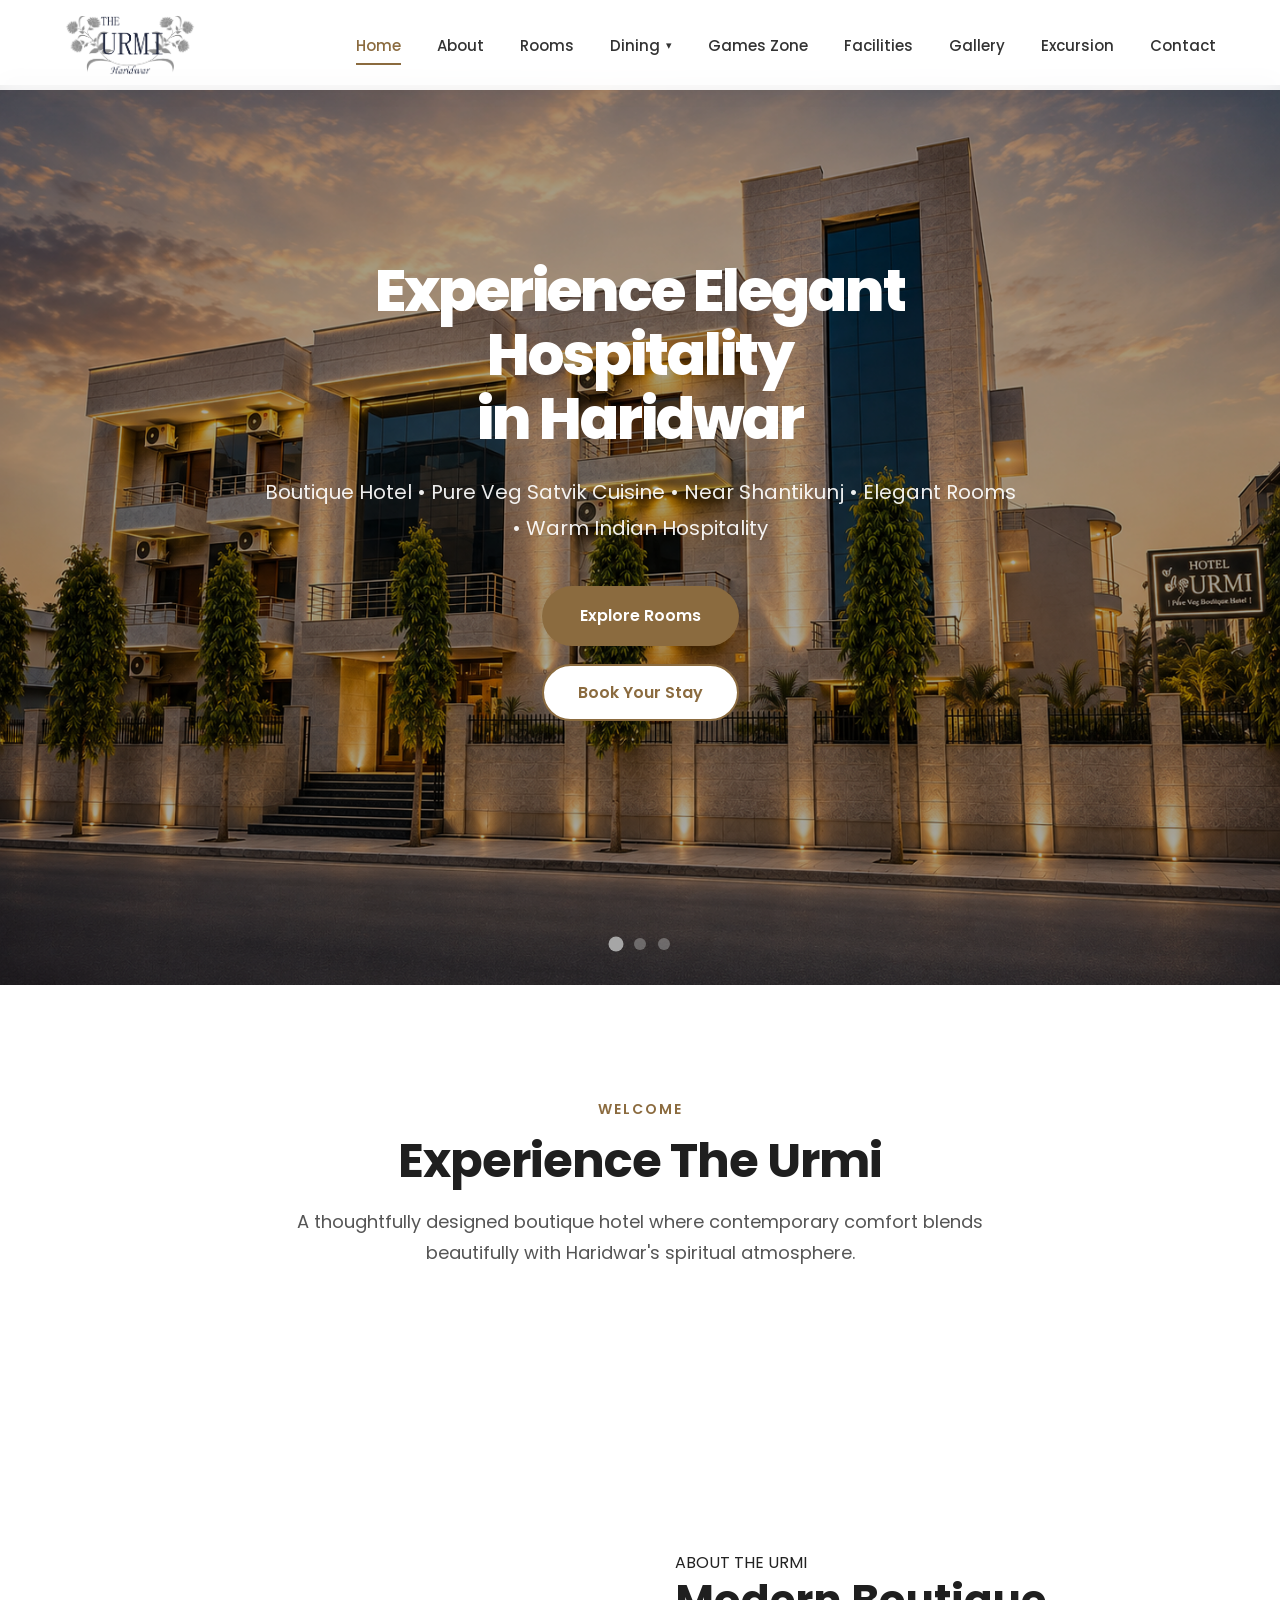
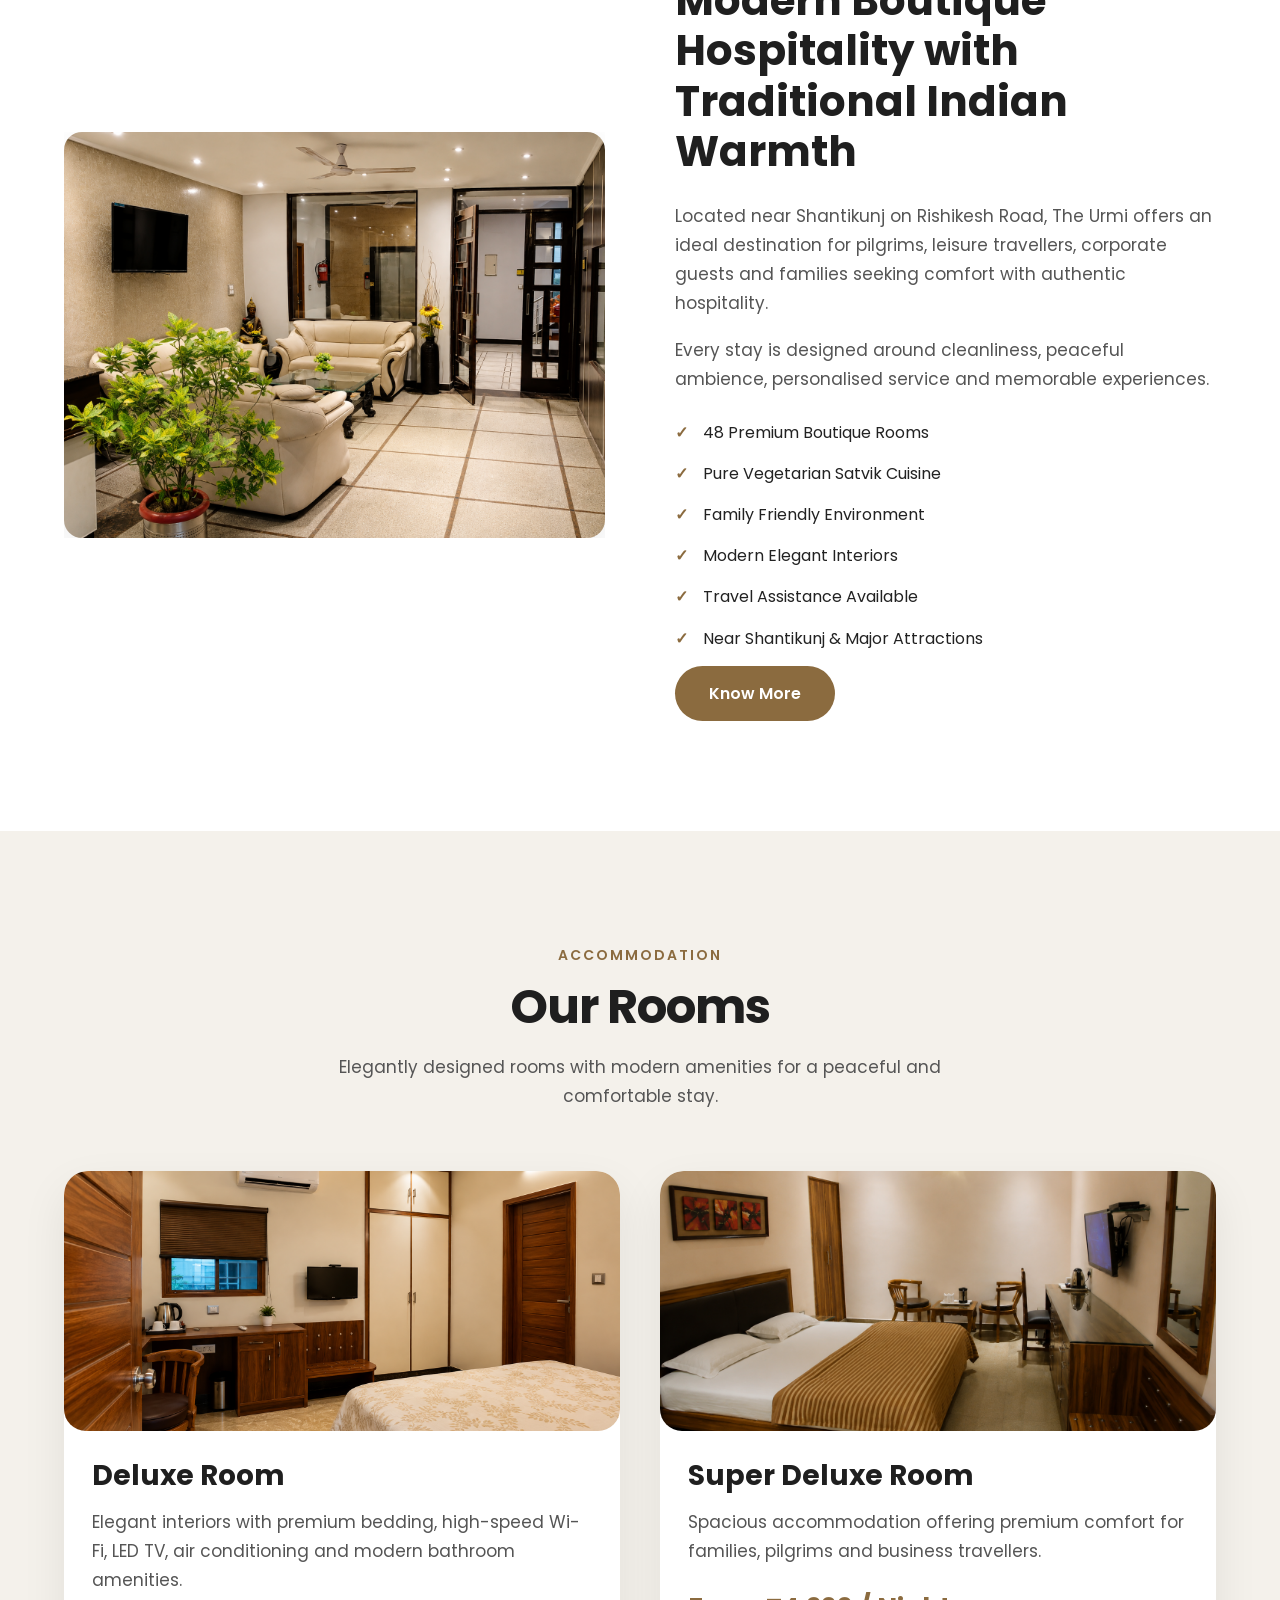
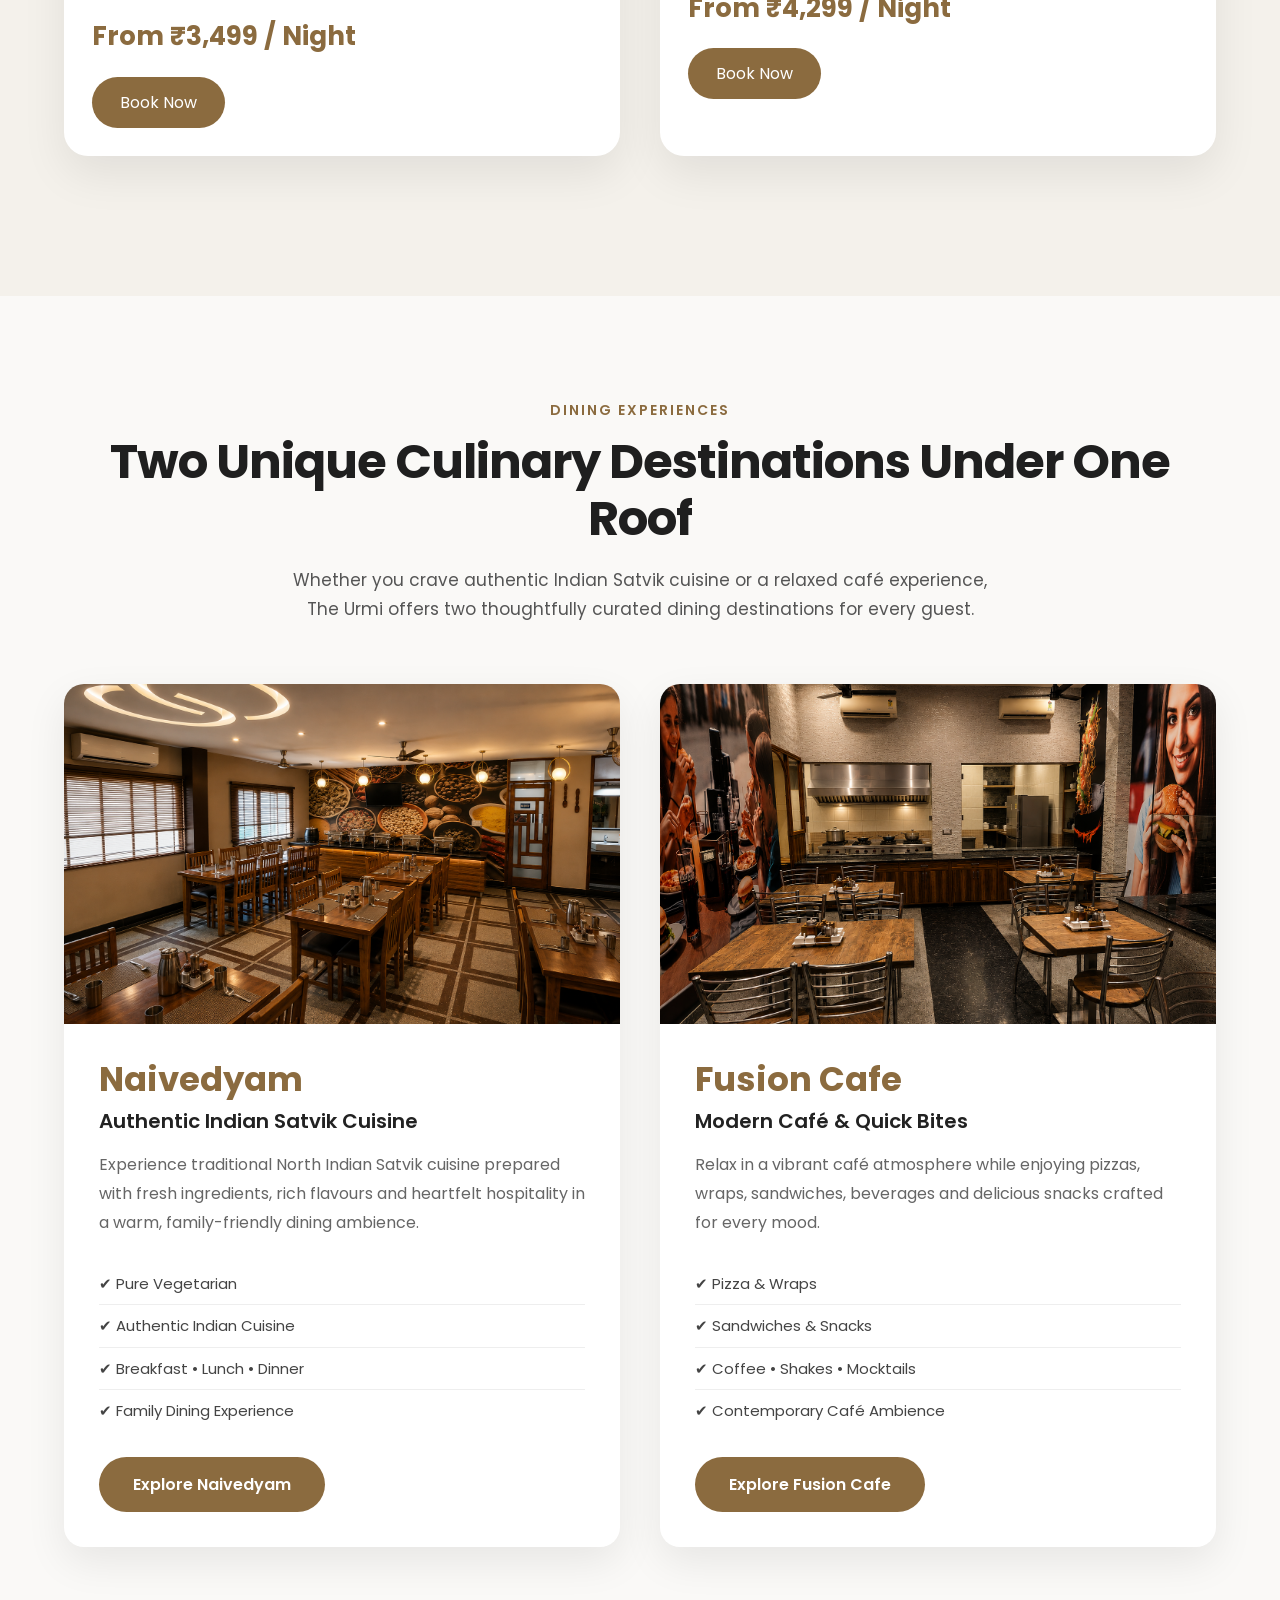
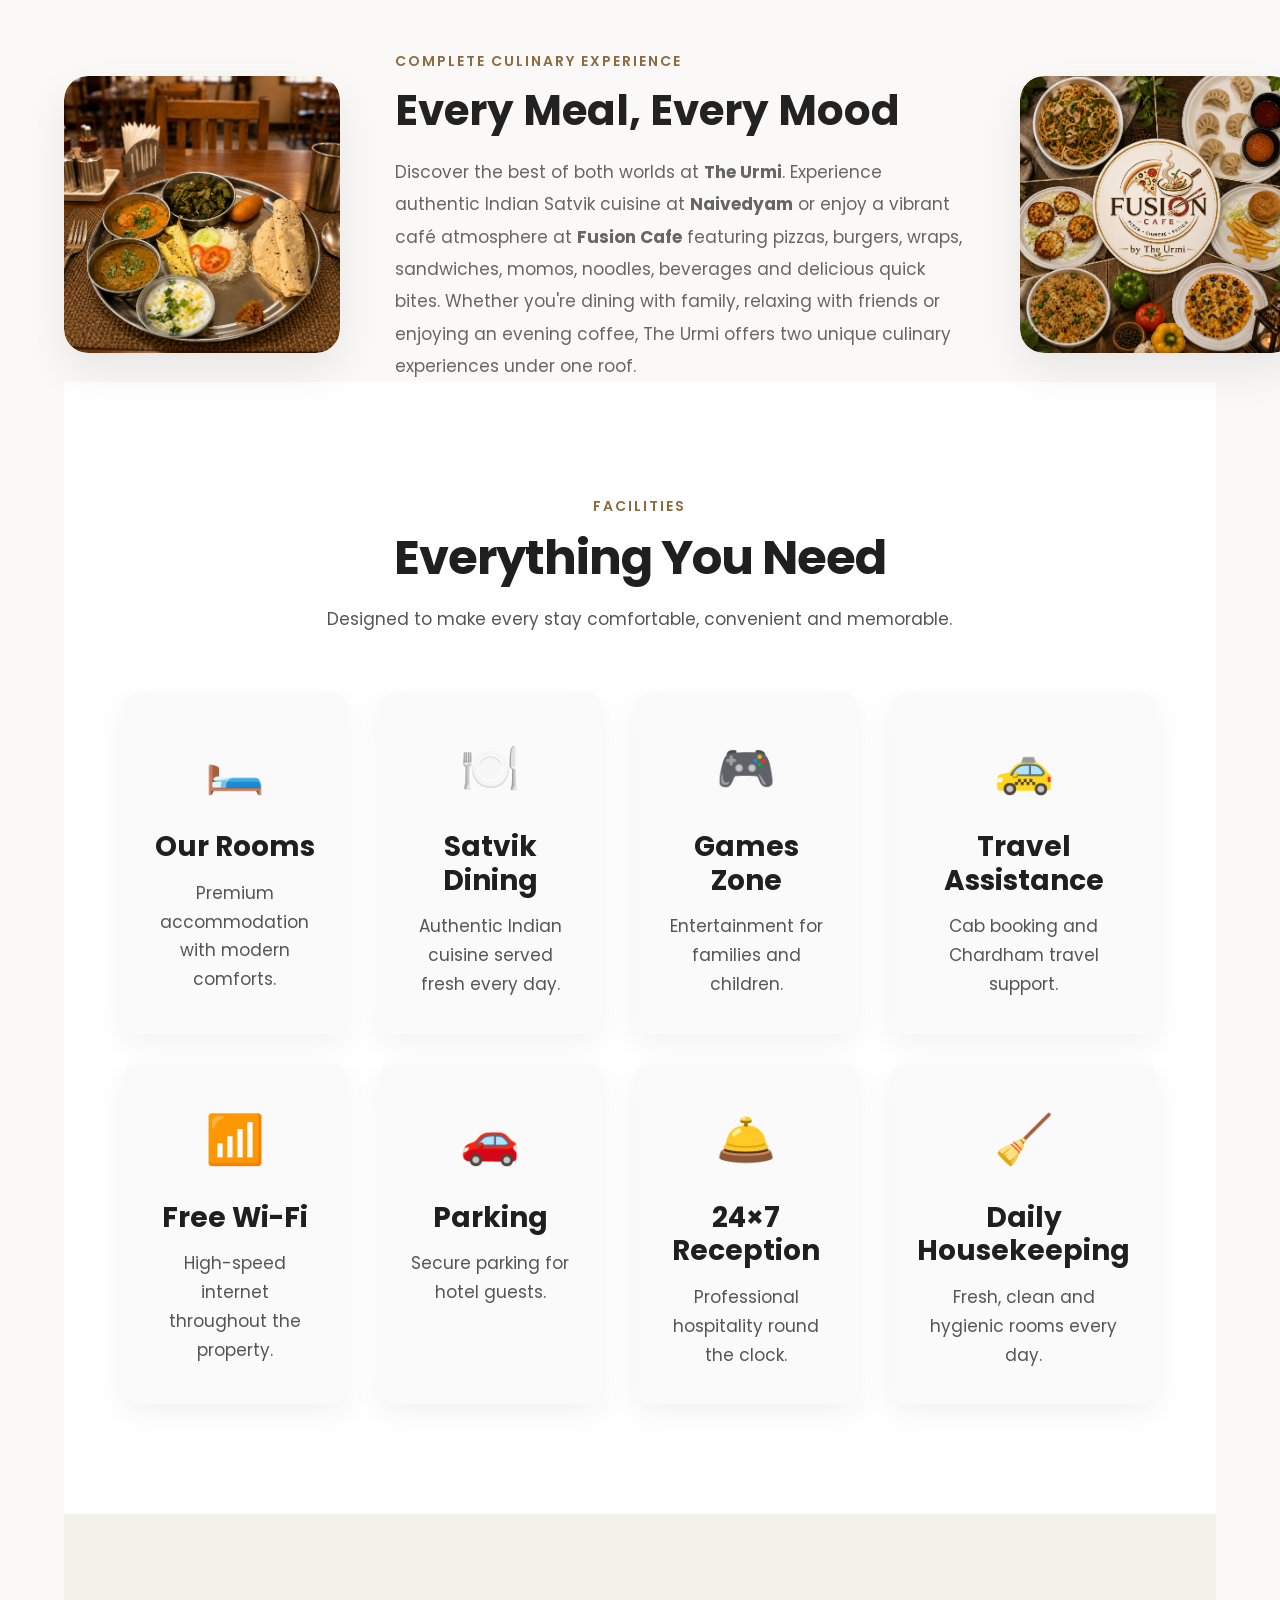
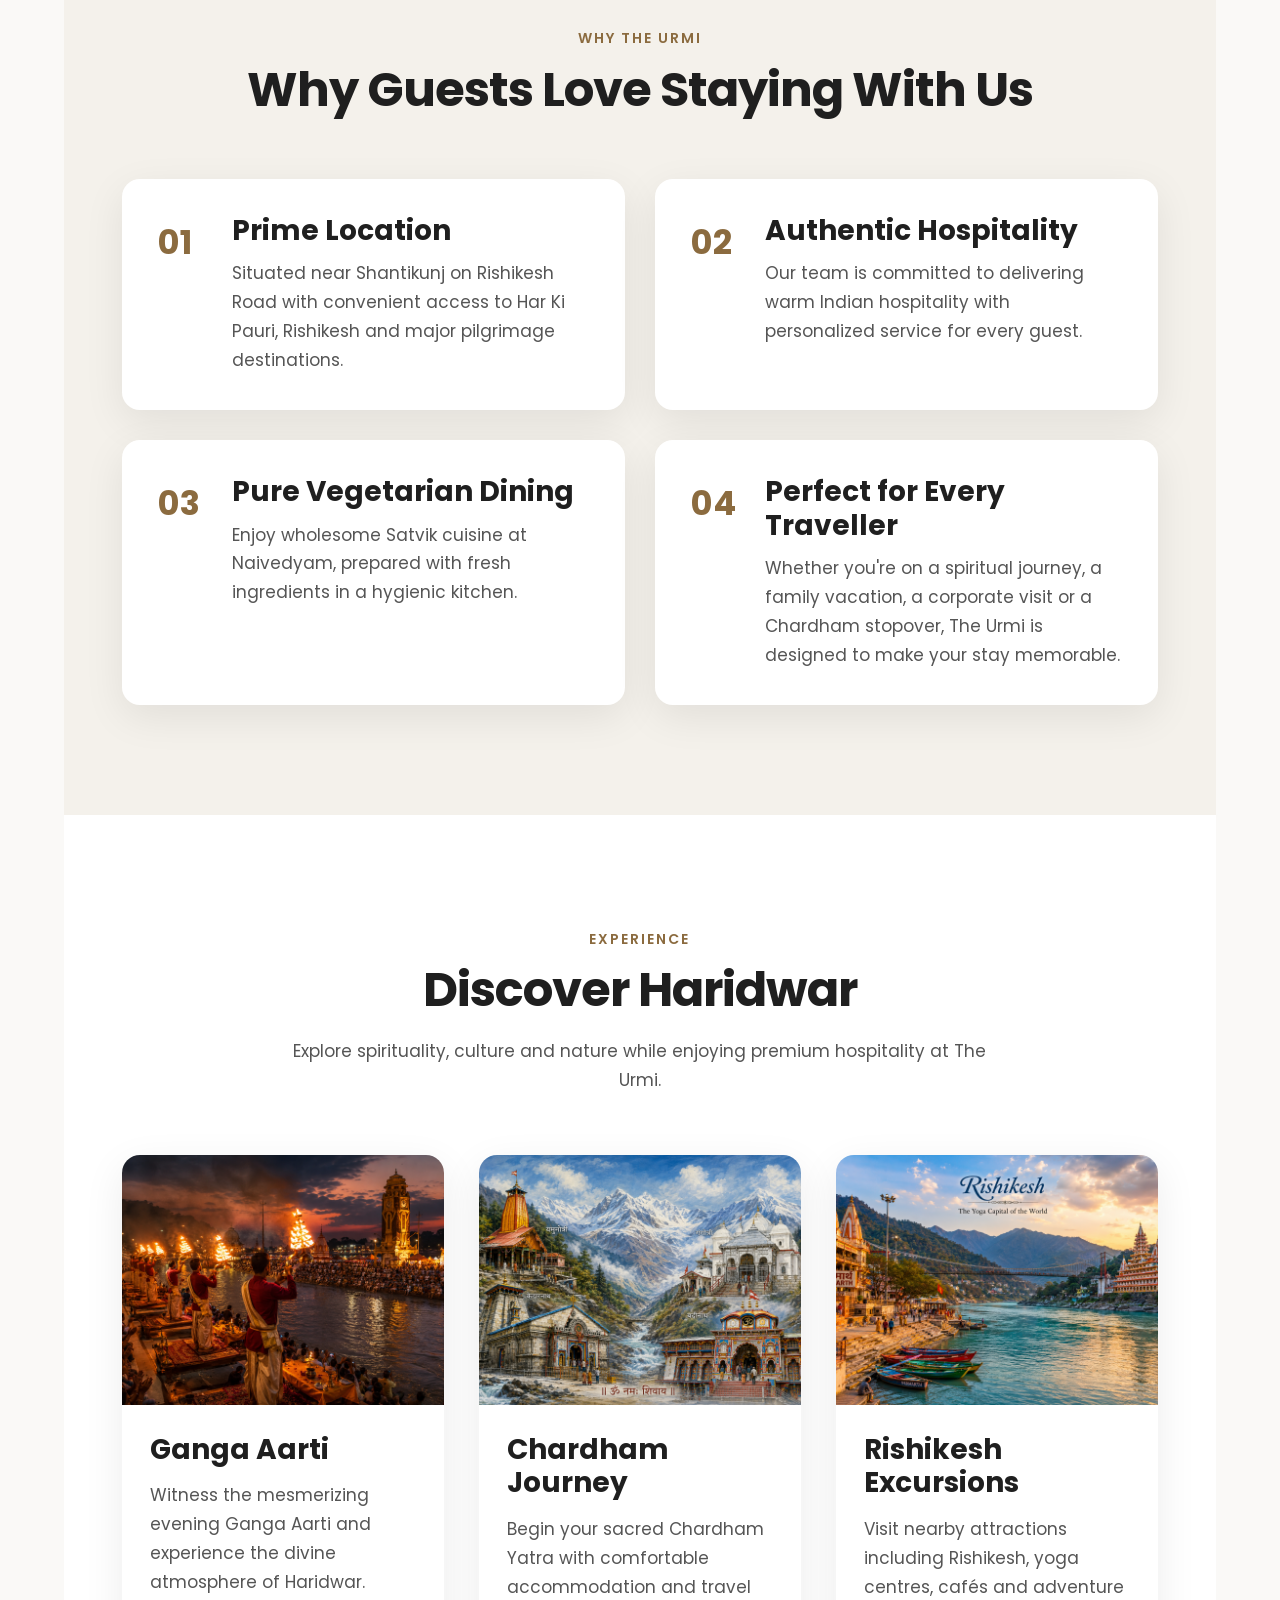
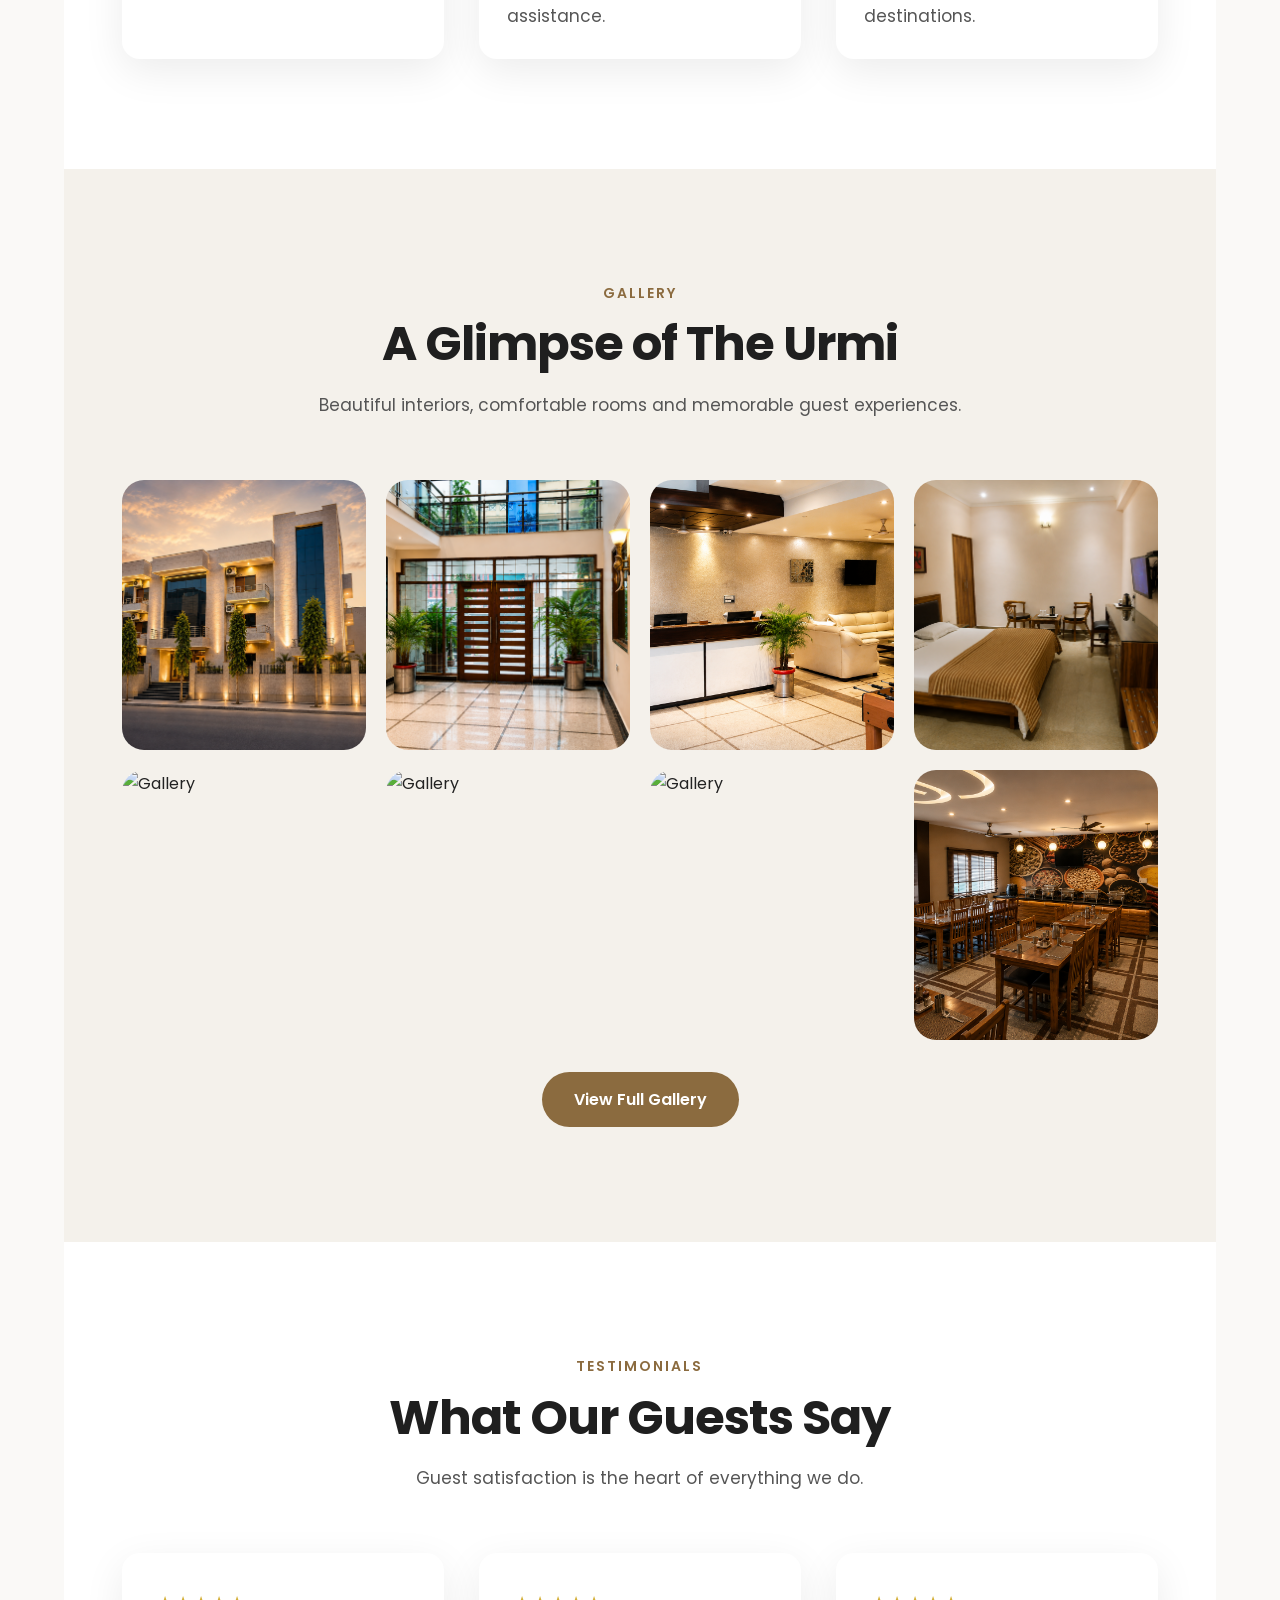
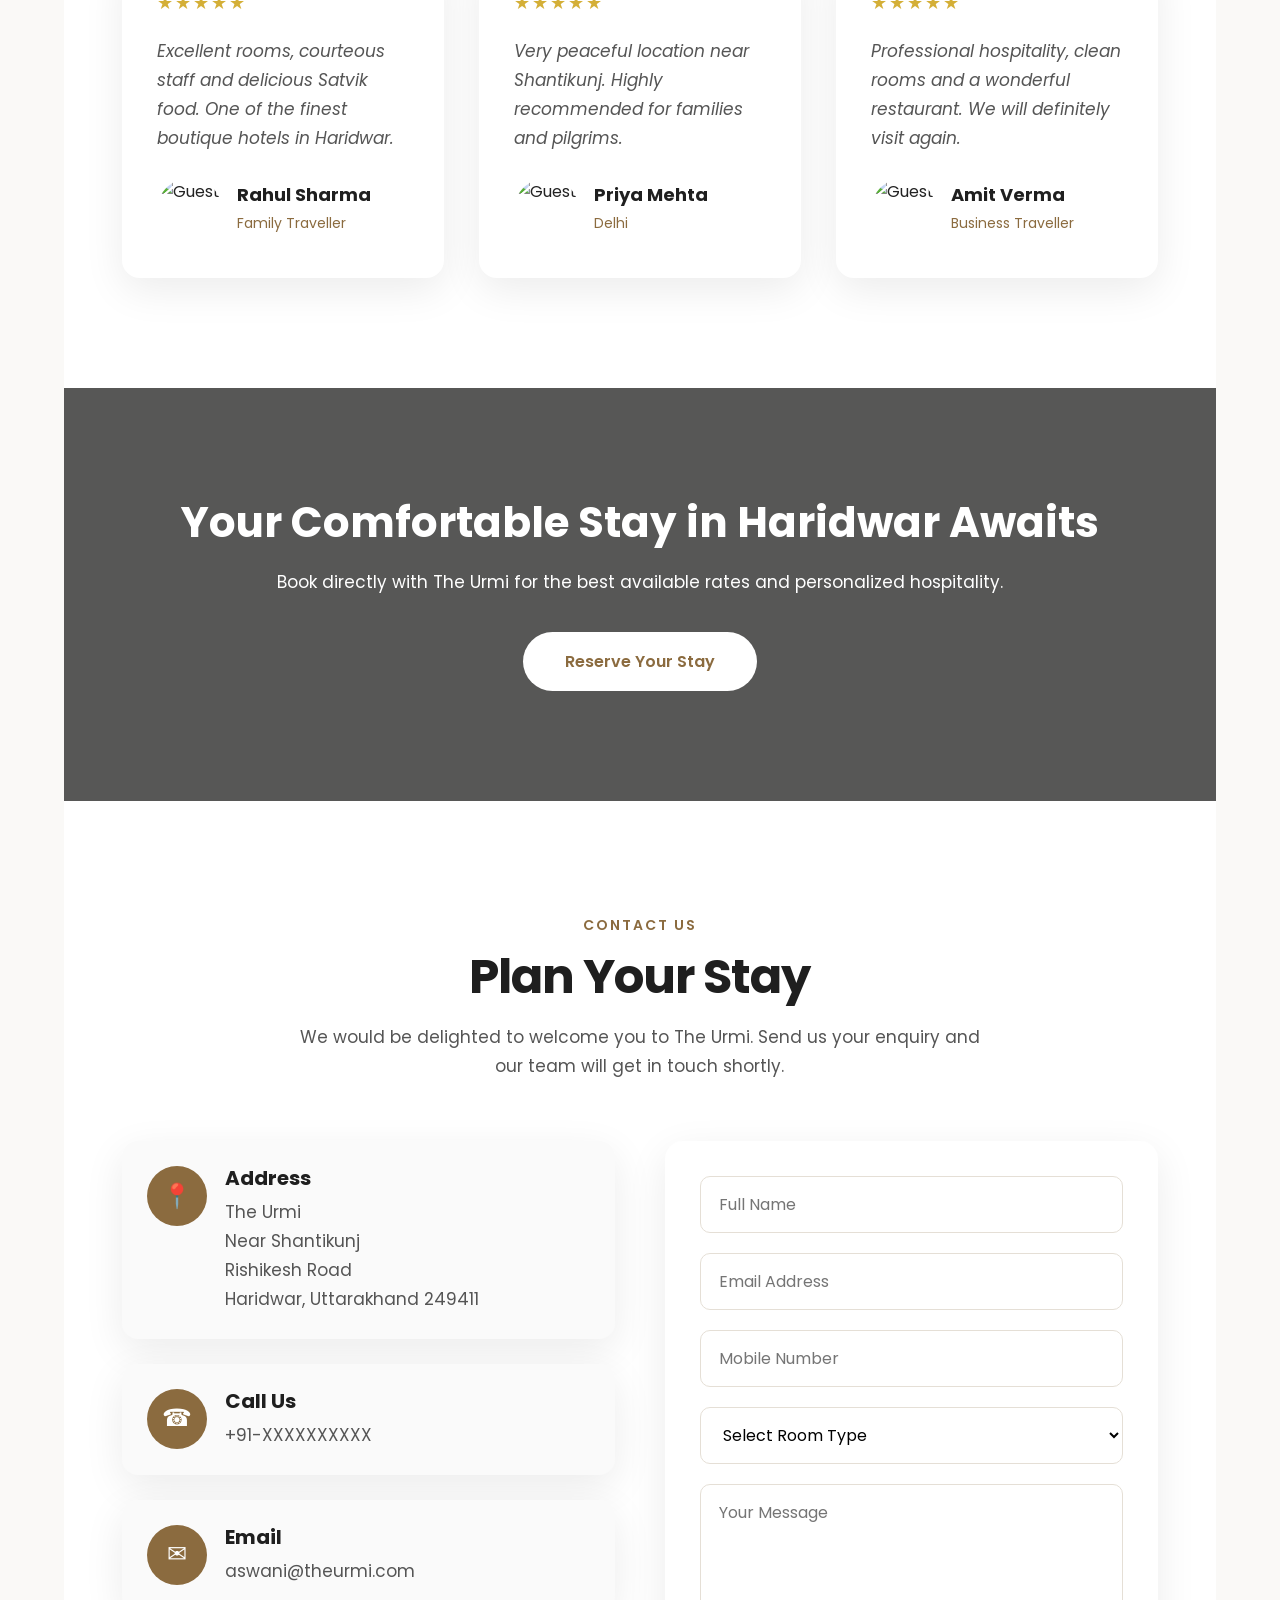
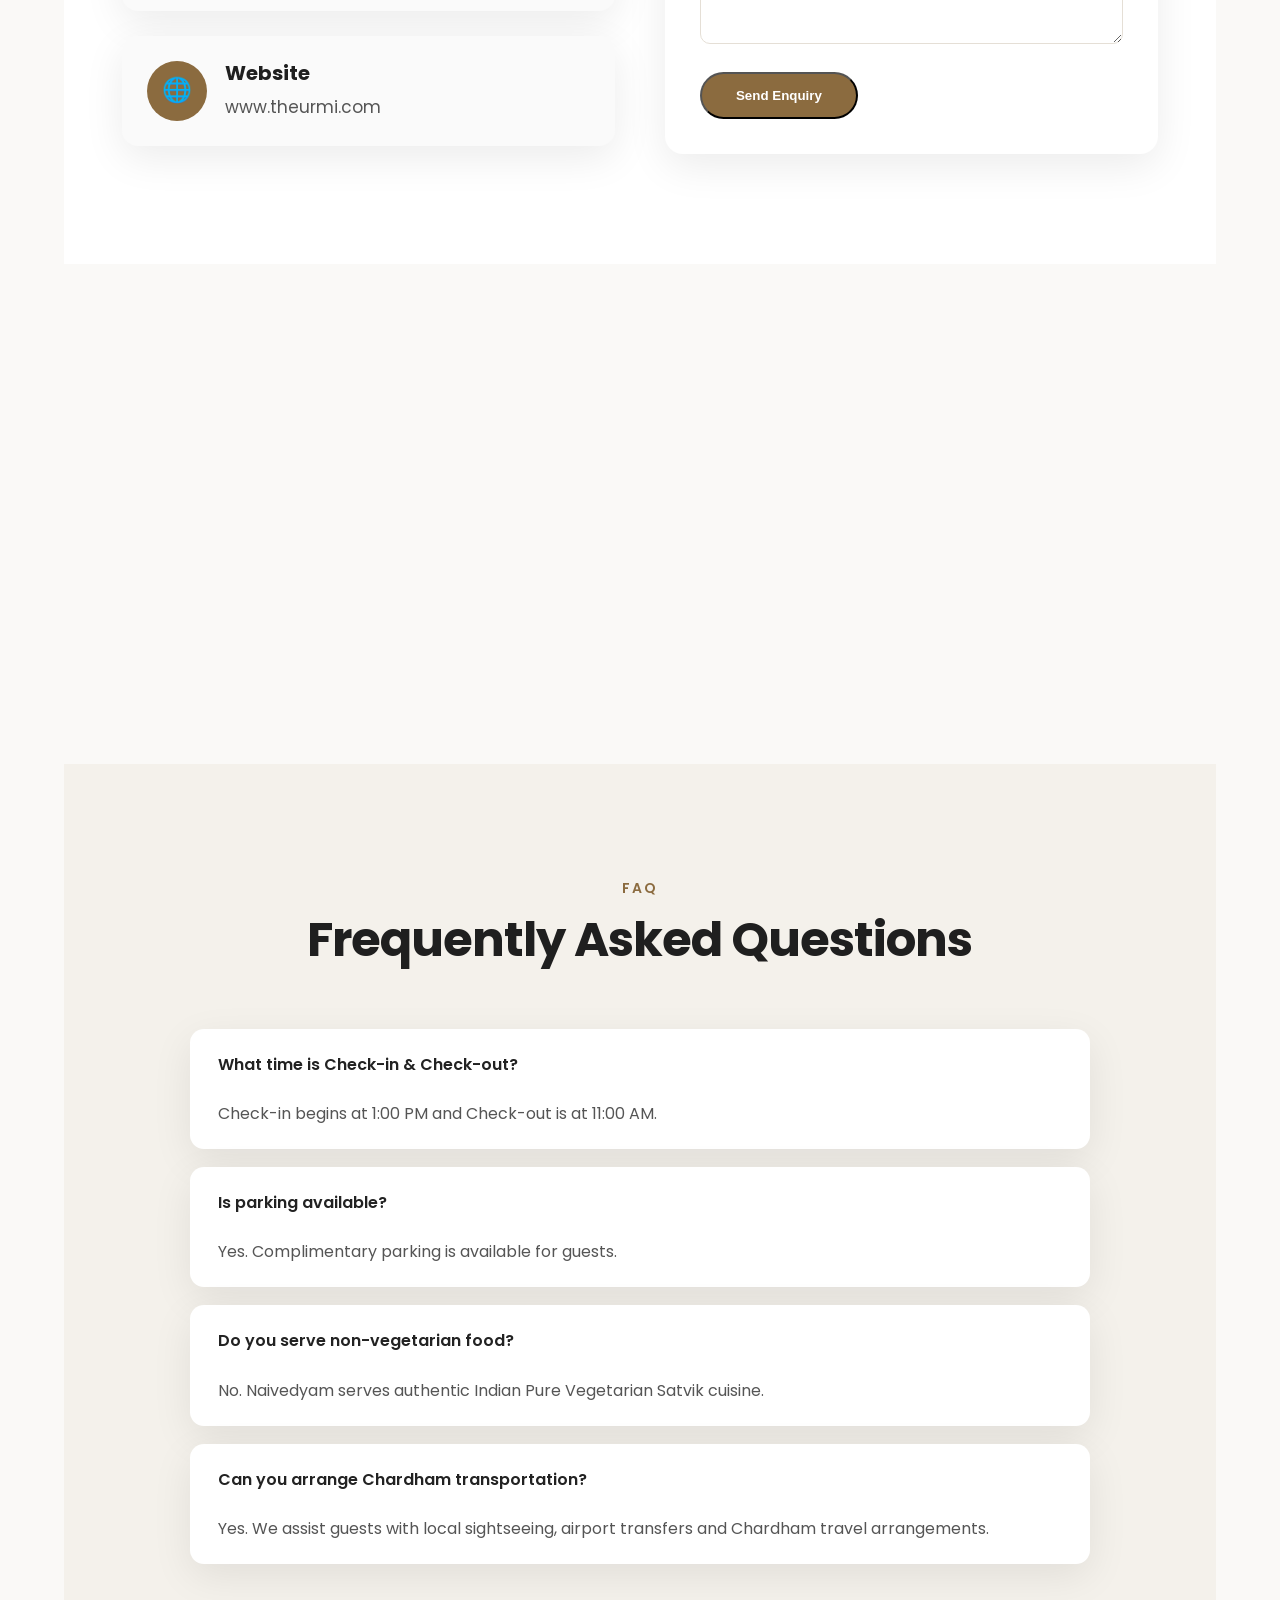
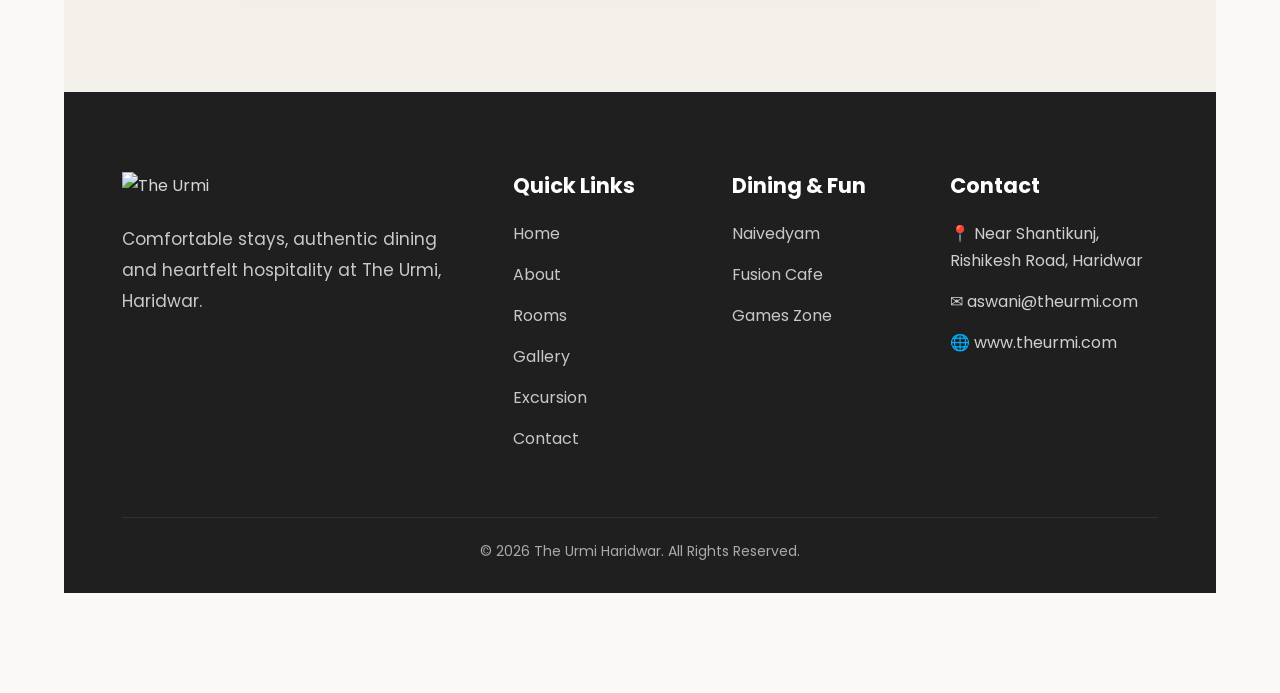
==== commit 82d100ff: "Add files via upload" ====
--- a/index.html
+++ b/index.html
@@ -1640,166 +1640,53 @@
 ======================================= -->
 
 <footer>
-
 <div class="container">
-
 <div class="footer-grid">
 
 <div class="footer-about">
-
 <div class="footer-logo">
-
-<img
-src="assets/images/logo.png"
-alt="The Urmi">
-
-</div>
-
-<p>
-
-Luxury boutique hospitality with authentic Indian warmth in the holy city of Haridwar.
-
-</p>
-
-</div>
-
-
+<img src="assets/images/logo-white.png" alt="The Urmi">
+</div>
+<p>Comfortable stays, authentic dining and heartfelt hospitality at The Urmi, Haridwar.</p>
+</div>
 
 <div>
-
-<h3 class="footer-title">
-
-Quick Links
-
-</h3>
+<h3 class="footer-title">Quick Links</h3>
 <ul class="footer-links">
-
-<li><a href="#home">Home</a></li>
-
-<li><a href="#about">About</a></li>
-
-<li><a href="#rooms">Rooms</a></li>
-
-<li><a href="#dining">Dining</a></li>
-
+<li><a href="index.html">Home</a></li>
+<li><a href="about.html">About</a></li>
+<li><a href="rooms.html">Rooms</a></li>
+<li><a href="gallery.html">Gallery</a></li>
+<li><a href="excursion.html">Excursion</a></li>
+<li><a href="index.html#contact">Contact</a></li>
+</ul>
+</div>
+
+<div>
+<h3 class="footer-title">Dining & Fun</h3>
+<ul class="footer-links">
 <li><a href="naivedyam.html">Naivedyam</a></li>
-
 <li><a href="fusion-cafe.html">Fusion Cafe</a></li>
-
-<li><a href="#gallery">Gallery</a></li>
-
-<li><a href="#contact">Contact</a></li>
-
+<li><a href="games-zone.html">Games Zone</a></li>
 </ul>
-
-</div>
-
-
+</div>
 
 <div>
-
-<h3 class="footer-title">
-
-Facilities
-
-</h3>
-
-<ul class="footer-links">
-
-<li>Our Rooms</li>
-
-<li>Satvik Restaurant</li>
-
-<li>Games Zone</li>
-
-<li>Travel Assistance</li>
-
-<li>Free Wi-Fi</li>
-
-<li>Parking</li>
-
+<h3 class="footer-title">Contact</h3>
+<ul class="footer-contact">
+<li>📍 Near Shantikunj, Rishikesh Road, Haridwar</li>
+<li>✉ aswani@theurmi.com</li>
+<li>🌐 www.theurmi.com</li>
 </ul>
-
-</div>
-
-
-
-<div>
-
-<h3 class="footer-title">
-
-Contact
-
-</h3>
-
-<ul class="footer-contact">
-
-<li>
-
-Near Shantikunj, Rishikesh Road,
-Haridwar
-
-</li>
-
-<li>
-
-Phone: +91-XXXXXXXXXX
-
-</li>
-
-<li>
-
-Email:
-aswani@theurmi.com
-
-</li>
-
-<li>
-
-Website:
-www.theurmi.com
-
-</li>
-
-</ul>
-<div class="footer-social">
-
-    <a href="#" aria-label="Facebook">
-        <i class="fa-brands fa-facebook-f"></i>
-    </a>
-
-    <a href="#" aria-label="Instagram">
-        <i class="fa-brands fa-instagram"></i>
-    </a>
-
-    <a href="#" aria-label="YouTube">
-        <i class="fa-brands fa-youtube"></i>
-    </a>
-
-    <a href="#" aria-label="LinkedIn">
-        <i class="fa-brands fa-linkedin-in"></i>
-    </a>
-
-</div>
-
-</div>
-
-</div>
-
-
+</div>
+
+</div>
 
 <div class="footer-bottom">
-
-<p>
-
-© <span id="year"></span> The Urmi. All Rights Reserved.
-
-</p>
-
-</div>
-
-</div>
-
+<p>© 2026 The Urmi Haridwar. All Rights Reserved.</p>
+</div>
+
+</div>
 </footer>
 
 
--- a/assets/css/style.css
+++ b/assets/css/style.css
@@ -1,2625 +1,2082 @@
-/* =========================================================
-   THE URMI - STYLE.CSS
-   Part 1
-   Premium Boutique Hotel Theme
-========================================================= */
-/* Force Light Theme */
-
-:root{
-    color-scheme: light;
-}
-
-html,
-body{
-    color-scheme: light;
-    background:#ffffff;
-    color:#222222;
-}
-/* ---------- GOOGLE FONT ---------- */
-@import url('https://fonts.googleapis.com/css2?family=Poppins:wght@300;400;500;600;700;800&display=swap');
-
-
-/* ---------- RESET ---------- */
-
-*{
-    margin:0;
-    padding:0;
-    box-sizing:border-box;
-}
-
-html{
-    scroll-behavior:smooth;
-}
-
-body{
-    font-family:'Poppins',sans-serif;
-    background:#faf8f5;
-    color:#333;
-    line-height:1.7;
-    overflow-x:hidden;
-}
-
-img{
-   display:block;
-
-width:100%;
-
-height:auto;
-}
-
-a{
-    text-decoration:none;
-    color:inherit;
-}
-
-ul{
-    list-style:none;
-}
-
-/* ---------- COLORS ---------- */
-
-:root{
-
---primary:#8B6B3F;
---secondary:#2D2D2D;
---light:#ffffff;
---background:#faf8f5;
---section:#f4f1eb;
---text:#555;
---heading:#1f1f1f;
---border:#e5dfd6;
---shadow:0 12px 40px rgba(0,0,0,.08);
-
-}
-
-/* ---------- CONTAINER ---------- */
-
-.container{
-
-width:90%;
-max-width:1200px;
-margin:auto;
-
-}
-
-/* ---------- TYPOGRAPHY ---------- */
-
-h1,h2,h3,h4{
-
-color:var(--heading);
-font-weight:700;
-line-height:1.2;
-
-}
-
-h1{
-
-font-size:64px;
-
-}
-
-h2{
-
-font-size:42px;
-margin-bottom:20px;
-
-}
-
-h3{
-
-font-size:28px;
-
-}
-
-p{
-
-font-size:17px;
-color:var(--text);
-
-}
-
-/* ---------- HEADER ---------- */
-
-header{
-
-height:88px;
-
-background:#ffffff;
-
-display:flex;
-
-align-items:center;
-
-box-shadow:0 2px 15px rgba(0,0,0,.08);
-
-position:fixed;
-
-width:100%;
-
-top:0;
-
-left:0;
-
-z-index:999;
-
-}
-
-header .container{
-
-display:flex;
-
-align-items:center;
-
-justify-content:space-between;
-
-height:85px;
-
-}
-
-/* ---------- LOGO ---------- */
-
-.logo img{
-
-height:62px;
-
-width:auto;
-
-display:block;
-
-}
-
-/* ---------- NAVIGATION ---------- */
-
-nav ul{
-
-display:flex;
-
-gap:42px;
-
-}
-
-nav a{
-
-font-size:15px;
-
-font-weight:500;
-
-transition:.3s;
-
-position:relative;
-
-}
-
-nav a:hover{
-
-color:var(--primary);
-
-}
-
-nav a::after{
-
-content:"";
-
-position:absolute;
-
-left:0;
-
-bottom:-6px;
-
-width:0;
-
-height:2px;
-
-background:var(--primary);
-
-transition:.3s;
-
-}
-
-nav a:hover::after{
-
-width:100%;
-
-}
-
-/* ---------- BOOK BUTTON ---------- */
-
-.book-btn{
-
-background:var(--primary);
-
-color:white;
-
-padding:13px 28px;
-
-border-radius:40px;
-
-font-weight:600;
-
-transition:.3s;
-
-}
-
-.book-btn:hover{
-
-background:#75562e;
-
-transform:translateY(-2px);
-
-}
-
-.dropdown{
-    position:relative;
-}
-
-.dropdown-menu{
-    position:absolute;
-    top:100%;
-    left:50%;
-    transform:translateX(-50%);
-    min-width:260px;
-    background:#fff;
-    border-radius:16px;
-    padding:12px 0;
-    box-shadow:0 20px 45px rgba(0,0,0,.15);
-    opacity:0;
-    visibility:hidden;
-    transition:.3s;
-    z-index:999;
-}
-
-.dropdown:hover .dropdown-menu{
-    opacity:1;
-    visibility:visible;
-    top:115%;
-}
-
-.dropdown-menu li{
-    list-style:none;
-}
-
-.dropdown-menu a{
-    display:block;
-    padding:14px 22px;
-    color:#333;
-    text-decoration:none;
-    transition:.3s;
-}
-
-.dropdown-menu a:hover{
-    background:#f8f5ef;
-    color:#8B6B3F;
-}
-
-.dropdown-menu strong{
-    display:block;
-    font-size:16px;
-}
-
-.dropdown-menu span{
-    font-size:13px;
-    color:#777;
-}
-
-/*====================================
-        DINING DROPDOWN
-====================================*/
-
-.dropdown{
-
-position:relative;
-
-}
-
-.dropdown>a{
-
-display:flex;
-
-align-items:center;
-
-gap:6px;
-
-}
-
-.arrow{
-
-font-size:12px;
-
-transition:.3s;
-
-}
-
-.dropdown:hover .arrow{
-
-transform:rotate(180deg);
-
-}
-
-.dropdown-menu{
-
-position:absolute;
-
-top:120%;
-
-left:50%;
-
-transform:translateX(-50%);
-
-width:440px;
-
-background:#fff;
-
-border-radius:18px;
-
-display:flex;
-
-align-items:stretch;
-
-justify-content:space-between;
-
-padding:18px;
-
-box-shadow:0 20px 50px rgba(0,0,0,.15);
-
-opacity:0;
-
-visibility:hidden;
-
-transition:.3s;
-
-z-index:999;
-
-}
-
-.dropdown:hover .dropdown-menu{
-
-opacity:1;
-
-visibility:visible;
-
-top:110%;
-
-}
-
-.dropdown-column{
-
-flex:1;
-
-border-radius:14px;
-
-transition:.3s;
-
-}
-
-.dropdown-column:hover{
-
-background:#faf6ef;
-
-}
-
-.dropdown-column a{
-
-display:block;
-
-padding:18px;
-
-text-decoration:none;
-
-color:#333;
-
-}
-
-.dropdown-icon{
-
-font-size:30px;
-
-margin-bottom:12px;
-
-}
-
-.dropdown-column h4{
-
-font-size:24px;
-
-font-weight:700;
-
-margin-bottom:10px;
-
-color:#222;
-
-}
-
-.dropdown-column p{
-
-font-size:14px;
-
-line-height:1.7;
-
-color:#777;
-
-}
-
-.dropdown-divider{
-
-width:1px;
-
-background:#ececec;
-
-margin:0 12px;
-
-}
-
-/* ---------- HERO ---------- */
-/*=========================================================
-    HERO SLIDER
-=========================================================*/
-
-.hero{
-
-position:relative;
-width:100%;
-height:100vh;
-overflow:hidden;
-margin-top:85px;
-
-}
-
-.hero-slider{
-
-position:absolute;
-top:0;
-left:0;
-width:100%;
-height:100%;
-z-index:1;
-
-}
-
-.slide{
-
-position:absolute;
-width:100%;
-height:100%;
-opacity:0;
-transition:opacity 1.2s ease-in-out;
-
-}
-
-.slide.active{
-
-opacity:1;
-z-index:2;
-
-}
-
-.slide img{
-
-width:100%;
-height:100%;
-object-fit:cover;
-display:block;
-
-}
-
-.overlay{
-
-position:absolute;
-top:0;
-left:0;
-width:100%;
-height:100%;
-background:rgba(0,0,0,.35);
-z-index:3;
-
-}
-
-.hero-content{
-
-position:absolute;
-top:45%;
-left:50%;
-transform:translate(-50%,-50%);
-width:90%;
-max-width:900px;
-text-align:center;
-color:#ffffff;
-z-index:4;
-
-}
-
-.hero-content h1{
-    font-size:58px;
-    font-weight:800;
-    line-height:1.1;
-    letter-spacing:-2px;
-    margin-bottom:24px;
-	color:#fff;
-}
-
-.hero-content p{
-    font-size:20px;
-    line-height:1.8;
-    max-width:900px;
-    margin:0 auto 40px;
-    color:rgba(255,255,255,.92);
-}
-
-.hero-buttons{
-
-display:flex;
-flex-direction:column;
-justify-content:center;
-align-items:center;
-gap:18px;
-flex-wrap:wrap;
-
-}
-
-.hero-btn{
-
-display:inline-block;
-padding:16px 38px;
-background:#8B6B3F;
-color:#ffffff;
-border-radius:50px;
-font-weight:600;
-text-decoration:none;
-transition:.35s;
-
-}
-
-.hero-btn:hover{
-
-background:#6f542f;
-transform:translateY(-3px);
-
-}
-
-.btn-outline{
-
-display:inline-block;
-padding:16px 38px;
-background:#ffffff;
-color:#8B6B3F;
-border:2px solid #ffffff;
-border-radius:50px;
-font-weight:600;
-text-decoration:none;
-transition:.35s;
-
-}
-
-.btn-outline:hover{
-
-background:#ffffff;
-color:#222222;
-
-}
-
-/*=========================================================
-    HERO INDICATORS
-=========================================================*/
-
-.hero-dots{
-
-position:absolute;
-bottom:35px;
-left:50%;
-transform:translateX(-50%);
-display:flex;
-gap:12px;
-z-index:5;
-
-}
-
-.hero-dots span{
-
-width:12px;
-height:12px;
-border-radius:50%;
-background:rgba(255,255,255,.5);
-cursor:pointer;
-transition:.35s;
-
-}
-
-.hero-dots span.active{
-
-background:#ffffff;
-transform:scale(1.25);
-
-}
-
-/*=========================================================
-    MOBILE
-=========================================================*/
-
-@media(max-width:992px){
-
-.hero{
-
-height:90vh;
-
-}
-
-.hero-content h1{
-
-font-size:48px;
-
-}
-
-.hero-content p{
-
-font-size:19px;
-
-}
-
-}
-
-@media(max-width:768px){
-
-.hero{
-
-height:80vh;
-margin-top:70px;
-
-}
-
-.hero-content h1{
-
-font-size:36px;
-
-}
-
-.hero-content p{
-
-font-size:17px;
-
-}
-
-.hero-btn,
-.btn-outline{
-
-width:100%;
-text-align:center;
-
-}
-
-}
-
-@media(max-width:480px){
-
-.hero-content h1{
-
-font-size:30px;
-
-}
-
-.hero-content p{
-
-font-size:15px;
-
-}
-
-}
-
-/* ---------- SECTION ---------- */
-
-section{
-
-padding:110px 0;
-
-}
-
-/* ---------- WELCOME ---------- */
-
-.welcome{
-
-background:white;
-
-}
-
-.welcome h2{
-
-text-align:center;
-
-margin-bottom:25px;
-
-}
-
-.welcome p{
-
-max-width:850px;
-
-margin:auto;
-
-text-align:center;
-
-font-size:18px;
-
-}
-/* =========================================================
-   THE URMI - STYLE.CSS
-   Part 2
-   Continue below Part 1
-=========================================================*/
-
-
-/*=========================================================
-    SECTION TITLE
-=========================================================*/
-
-.section-title{
-    text-align:center;
-    margin-bottom:60px;
-}
-
-.section-title span{
-    display:inline-block;
-    color:var(--primary);
-    font-size:14px;
-    font-weight:600;
-    letter-spacing:2px;
-    text-transform:uppercase;
-    margin-bottom:10px;
-}
-
-.section-title h2{
-   font-size:48px;
-font-weight:700;
-letter-spacing:-1px;
-margin-bottom:18px;
-}
-
-.section-title p{
-    max-width:700px;
-    margin:auto;
-}
-
-
-/*=========================================================
-    ROOMS
-=========================================================*/
-
-.rooms{
-    background:var(--section);
-}
-
-.room-grid{
-    display:grid;
-    grid-template-columns:repeat(3,1fr);
-    gap:35px;
-}
-.room-grid-two{
-    display:grid;
-    grid-template-columns:repeat(2,1fr);
-    gap:40px;
-}
-
-.room-card{
-
-background:#fff;
-
-border-radius:24px;
-
-overflow:hidden;
-
-box-shadow:0 18px 45px rgba(0,0,0,.08);
-
-transition:.45s ease;
-margin-bottom:30px;
-
-}
-
-.room-card:hover{
-    transform:translateY(-12px);
-
-box-shadow:0 28px 60px rgba(0,0,0,.15);
-}
-
-.room-image{
-    overflow:hidden;
-
-border-radius:22px;
-}
-
-.room-image img{
-    width:100%;
-    height:260px;
-    object-fit:cover;
-    transition:.75s;
-}
-
-.room-card:hover .room-image img{
-    transform:scale(1.08);
-}
-
-.room-content{
-    padding:28px;
-}
-
-.room-content h3{
-    margin-bottom:15px;
-}
-
-.room-content p{
-    margin-bottom:20px;
-}
-
-.room-price{
-    color:var(--primary);
-    font-size:26px;
-    font-weight:700;
-    margin-bottom:18px;
-}
-
-.room-btn{
-    display:inline-block;
-    background:var(--primary);
-    color:#fff;
-    padding:12px 28px;
-    border-radius:40px;
-    transition:.3s;
-}
-
-.room-btn:hover{
-    background:#73542d;
-}
-
-
-/*=========================================================
-    ABOUT SHORT
-=========================================================*/
-
-.about-home{
-    background:#fff;
-}
-
-.about-wrapper{
-    display:grid;
-    grid-template-columns:1fr 1fr;
-    gap:70px;
-    align-items:center;
-}
-
-.about-image img{
-    border-radius:18px;
-    box-shadow:var(--shadow);
-}
-
-.about-content h2{
-    margin-bottom:25px;
-}
-
-.about-content p{
-    margin-bottom:18px;
-}
-
-.about-list{
-    margin-top:25px;
-}
-
-.about-list li{
-    margin-bottom:14px;
-    padding-left:28px;
-    position:relative;
-}
-
-.about-list li::before{
-
-content:"✓";
-
-position:absolute;
-
-left:0;
-
-color:var(--primary);
-
-font-weight:700;
-
-}
-
-
-/*=========================================================
-    DINING
-=========================================================*/
-
-.restaurant{
-
-padding:100px 0;
-
-background:#faf9f7;
-
-}
-
-.restaurant-grid{
-
-display:grid;
-
-grid-template-columns:repeat(2,1fr);
-
-gap:40px;
-
-margin-top:60px;
-
-}
-
-.restaurant-card{
-
-background:#ffffff;
-
-border-radius:20px;
-
-overflow:hidden;
-
-box-shadow:0 15px 40px rgba(0,0,0,.08);
-
-transition:.45s;
-
-display:flex;
-
-flex-direction:column;
-
-height:100%;
-
-}
-
-.restaurant-card:hover{
-
-transform:translateY(-10px);
-
-box-shadow:0 20px 45px rgba(0,0,0,.15);
-
-}
-
-.restaurant-image{
-
-overflow:hidden;
-
-}
-
-.restaurant-image img{
-
-width:100%;
-
-height:340px;
-
-object-fit:cover;
-
-transition:.6s;
-
-display:block;
-
-}
-
-.restaurant-card:hover .restaurant-image img{
-
-transform:scale(1.05);
-
-}
-
-.restaurant-content{
-
-padding:35px;
-
-}
-
-.restaurant-content h3{
-
-font-size:34px;
-
-margin-bottom:10px;
-
-color:#8B6B3F;
-
-font-weight:700;
-
-}
-
-.restaurant-content h4{
-
-font-size:20px;
-
-margin-bottom:18px;
-
-color:#222;
-
-font-weight:600;
-
-}
-
-.restaurant-content p{
-
-font-size:16px;
-
-line-height:1.8;
-
-margin-bottom:20px;
-
-color:#666;
-
-}
-
-.restaurant-list{
-
-list-style:none;
-
-padding:0;
-
-margin:25px 0;
-
-}
-
-.restaurant-list li{
-
-padding:8px 0;
-
-font-size:15px;
-
-color:#444;
-
-border-bottom:1px solid #eee;
-
-}
-
-.restaurant-list li:last-child{
-
-border-bottom:none;
-
-}
-
-.restaurant-content .btn{
-
-display:inline-block;
-
-padding:14px 34px;
-
-background:#8B6B3F;
-
-color:#ffffff;
-
-border-radius:40px;
-
-text-decoration:none;
-
-font-weight:600;
-
-transition:.35s;
-
-}
-
-.restaurant-content .btn:hover{
-
-background:#6f542f;
-
-transform:translateY(-3px);
-
-}
-
-/*=========================================================
-    DINING HIGHLIGHT
-=========================================================*/
-
-/*=========================================================
-    DINING HIGHLIGHT
-=========================================================*/
-
-.dining-highlight{
-
-margin-top:100px;
-
-display:flex;
-
-align-items:center;
-
-justify-content:space-between;
-
-gap:40px;
-
-}
-
-.dining-side-image{
-
-flex:0 0 24%;
-max-width:24%;
-
-overflow:hidden;
-
-border-radius:24px;
-
-box-shadow:0 18px 45px rgba(0,0,0,.08);
-
-}
-
-.dining-side-image img{
-
-width:100%;
-aspect-ratio:1/1;
-object-fit:cover;
-border-radius:24px;
-transition:.6s;
-}
-
-.dining-side-image:hover img{
-
-transform:scale(1.05);
-
-}
-
-.dining-highlight-content{
-
-flex:0 0 52%;
-max-width:52%;
-padding:0 15px;
-
-}
-
-
-.dining-highlight-content span{
-
-display:inline-block;
-
-font-size:14px;
-
-letter-spacing:2px;
-
-color:#8B6B3F;
-
-font-weight:600;
-
-margin-bottom:12px;
-
-}
-
-.dining-highlight-content h3{
-
-font-size:42px;
-
-margin-bottom:20px;
-
-color:#222;
-
-}
-
-.dining-highlight-content p{
-
-font-size:17px;
-
-line-height:1.9;
-
-color:#666;
-
-}
-
-@media(max-width:992px){
-
-.dining-highlight{
-
-display:flex;
-flex-direction:column;
-gap:30px;
-
-}
-
-.dining-side-image,
-.dining-highlight-content{
-
-max-width:100%;
-flex:0 0 100%;
-
-}
-
-.dining-side-image img{
-
-height:300px;
-
-}
-
-}
-
-/*=========================================================
-    MOBILE
-=========================================================*/
-
-@media(max-width:992px){
-
-.restaurant-grid{
-
-grid-template-columns:1fr;
-
-}
-
-.restaurant-showcase{
-
-grid-template-columns:1fr;
-
-}
-
-.showcase-image img{
-
-height:280px;
-
-}
-
-}
-
-@media(max-width:768px){
-
-.restaurant{
-
-padding:70px 0;
-
-}
-
-.restaurant-content{
-
-padding:25px;
-
-}
-
-.restaurant-content h3{
-
-font-size:28px;
-
-}
-
-.showcase-content h3{
-
-font-size:28px;
-
-}
-
-.restaurant-image img{
-
-height:260px;
-
-}
-
-}
-
-/*=========================================================
-    FACILITIES
-=========================================================*/
-
-.facilities{
-
-background:#fff;
-
-}
-
-.facility-grid{
-
-display:grid;
-
-grid-template-columns:repeat(4,1fr);
-
-gap:30px;
-
-}
-
-.facility-card{
-
-background:#fafafa;
-
-padding:35px 28px;
-
-border-radius:16px;
-
-text-align:center;
-
-transition:.35s;
-
-box-shadow:0 10px 30px rgba(0,0,0,.05);
-
-}
-
-.facility-card:hover{
-
-transform:translateY(-10px);
-
-background:var(--primary);
-
-color:#fff;
-
-}
-
-.facility-card:hover h3,
-.facility-card:hover p{
-
-color:#fff;
-
-}
-
-.facility-icon{
-
-font-size:48px;
-
-margin-bottom:20px;
-
-}
-
-.facility-card h3{
-
-margin-bottom:15px;
-
-}
-
-
-/*=========================================================
-    WHY CHOOSE US
-=========================================================*/
-
-.why-us{
-
-background:var(--section);
-
-}
-
-.why-grid{
-
-display:grid;
-
-grid-template-columns:repeat(2,1fr);
-
-gap:30px;
-
-}
-
-.why-card{
-
-background:#fff;
-
-padding:35px;
-
-border-radius:18px;
-
-box-shadow:var(--shadow);
-
-display:flex;
-
-gap:20px;
-
-transition:.3s;
-
-}
-
-.why-card:hover{
-
-transform:translateY(-8px);
-
-}
-
-.why-number{
-
-font-size:34px;
-
-font-weight:700;
-
-color:var(--primary);
-
-min-width:55px;
-
-}
-
-.why-card h3{
-
-margin-bottom:12px;
-
-}
-
-
-/*=========================================================
-    EXPERIENCE
-=========================================================*/
-
-.experience{
-
-background:#fff;
-
-}
-
-.experience-grid{
-
-display:grid;
-
-grid-template-columns:repeat(3,1fr);
-
-gap:35px;
-
-}
-
-.experience-card{
-
-border-radius:18px;
-
-overflow:hidden;
-
-background:#fff;
-
-box-shadow:var(--shadow);
-
-transition:.35s;
-
-}
-
-.experience-card:hover{
-
-transform:translateY(-10px);
-
-}
-
-.experience-card img{
-
-height:250px;
-
-width:100%;
-
-object-fit:cover;
-
-transition:.5s;
-
-}
-
-.experience-card:hover img{
-
-transform:scale(1.08);
-
-}
-
-.experience-content{
-
-padding:28px;
-
-}
-
-.experience-content h3{
-
-margin-bottom:15px;
-
-}
-
-
-/*=========================================================
-    GALLERY
-=========================================================*/
-
-.gallery{
-
-background:var(--section);
-
-}
-
-.gallery-grid{
-
-display:grid;
-
-grid-template-columns:repeat(4,1fr);
-
-gap:20px;
-
-}
-
-.gallery-item{
-
-overflow:hidden;
-
-border-radius:22px;
-
-cursor:pointer;
-
-position:relative;
-
-}
-
-.gallery-item img{
-
-width:100%;
-
-height:270px;
-
-object-fit:cover;
-
-transition:.6s;
-
-}
-
-.gallery-item:hover img{
-
-transform:scale(1.08);
-
-}
-
-.gallery-item::after{
-
-content:"";
-
-position:absolute;
-
-left:0;
-
-top:0;
-
-width:100%;
-
-height:100%;
-
-background:rgba(0,0,0,.28);
-
-opacity:0;
-
-transition:.35s;
-
-pointer-events:none;
-
-}
-
-.gallery-item:hover::after{
-
-opacity:1;
-
-}
-/*=========================================================
-    TESTIMONIALS
-=========================================================*/
-
-.testimonials{
-    background:#ffffff;
-}
-
-.testimonial-grid{
-    display:grid;
-    grid-template-columns:repeat(3,1fr);
-    gap:35px;
-}
-
-.testimonial-card{
-    background:#fff;
-    padding:35px;
-    border-radius:18px;
-    box-shadow:var(--shadow);
-    transition:.35s;
-    position:relative;
-}
-
-.testimonial-card:hover{
-    transform:translateY(-10px);
-}
-
-.testimonial-card::before{
-    content:"★★★★★";
-    display:block;
-    color:#d4af37;
-    font-size:18px;
-    margin-bottom:18px;
-    letter-spacing:2px;
-}
-
-.testimonial-card p{
-    margin-bottom:25px;
-    font-style:italic;
-}
-
-.testimonial-user{
-    display:flex;
-    align-items:center;
-    gap:15px;
-}
-
-.testimonial-user img{
-    width:65px;
-    height:65px;
-    border-radius:50%;
-    object-fit:cover;
-}
-
-.testimonial-user h4{
-    font-size:18px;
-    margin-bottom:4px;
-}
-
-.testimonial-user span{
-    color:var(--primary);
-    font-size:14px;
-}
-
-
-/*=========================================================
-    CTA
-=========================================================*/
-
-.cta{
-    background:linear-gradient(rgba(0,0,0,.65),rgba(0,0,0,.65)),
-    url("../images/cta.jpg") center center/cover no-repeat;
-    padding:110px 0;
-    text-align:center;
-}
-
-.cta h2{
-    color:#fff;
-    margin-bottom:20px;
-}
-
-.cta p{
-    color:#fff;
-    max-width:750px;
-    margin:0 auto 35px;
-}
-
-.cta-btn{
-    display:inline-block;
-    background:#fff;
-    color:var(--primary);
-    padding:16px 42px;
-    border-radius:50px;
-    font-weight:600;
-    transition:.35s;
-}
-
-.cta-btn:hover{
-    background:var(--primary);
-    color:#fff;
-}
-
-
-/*=========================================================
-    FOOTER
-=========================================================*/
-
-footer{
-    background:#1f1f1f;
-    color:#d6d6d6;
-    padding:80px 0 30px;
-}
-
-.footer-grid{
-    display:grid;
-    grid-template-columns:2fr 1fr 1fr 1.2fr;
-    gap:45px;
-    margin-bottom:50px;
-}
-
-.footer-logo img{
-    width:180px;
-    margin-bottom:25px;
-}
-
-.footer-about p{
-    color:#c8c8c8;
-}
-
-.footer-title{
-    color:#fff;
-    margin-bottom:22px;
-    font-size:22px;
-}
-
-.footer-links li{
-    margin-bottom:14px;
-}
-
-.footer-links a{
-    color:#c8c8c8;
-    transition:.3s;
-}
-
-.footer-links a:hover{
-    color:#fff;
-    padding-left:6px;
-}
-
-.footer-contact li{
-    margin-bottom:16px;
-    color:#c8c8c8;
-}
-
-.footer-social {
-    display: flex;
-    gap: 12px;
-    margin-top: 20px;
-}
-
-.footer-social a {
-    width: 40px;
-    height: 40px;
-    display: flex;
-    align-items: center;
-    justify-content: center;
-    border-radius: 50%;
-    background: rgba(255,255,255,0.08);
-    color: #ffffff;
-    font-size: 17px;
-    text-decoration: none;
-    transition: all 0.3s ease;
-}
-
-.footer-social a:hover {
-    background: #8B6B3F;
-    color: #ffffff;
-    transform: translateY(-3px);
-}
-.footer-bottom{
-    border-top:1px solid rgba(255,255,255,.08);
-    padding-top:25px;
-    text-align:center;
-}
-
-.footer-bottom p{
-    color:#a5a5a5;
-    font-size:15px;
-}
-
-
-/*=========================================================
-    BUTTONS
-=========================================================*/
-
-.btn{
-    display:inline-block;
-    background:var(--primary);
-    color:#fff;
-    padding:14px 34px;
-    border-radius:50px;
-    transition:.35s;
-    font-weight:600;
-}
-
-.btn:hover{
-    background:#73542d;
-    transform:translateY(-3px);
-}
-
-.btn-outline{
-    display:inline-block;
-    border:2px solid var(--primary);
-    color:var(--primary);
-    padding:13px 34px;
-    border-radius:50px;
-    transition:.3s;
-    font-weight:600;
-}
-
-.btn-outline:hover{
-    background:var(--primary);
-    color:#fff;
-}
-
-
-/*=========================================================
-    IMAGE EFFECTS
-=========================================================*/
-
-.zoom{
-    overflow:hidden;
-}
-
-.zoom img{
-    transition:.6s;
-}
-
-.zoom:hover img{
-    transform:scale(1.08);
-}
-
-.shadow-hover{
-    transition:.35s;
-}
-
-.shadow-hover:hover{
-    box-shadow:0 25px 60px rgba(0,0,0,.15);
-}
-
-
-/*=========================================================
-    SPACING
-=========================================================*/
-
-.mt-20{margin-top:20px;}
-.mt-30{margin-top:30px;}
-.mt-40{margin-top:40px;}
-.mt-60{margin-top:60px;}
-
-.mb-20{margin-bottom:20px;}
-.mb-30{margin-bottom:30px;}
-.mb-40{margin-bottom:40px;}
-.mb-60{margin-bottom:60px;}
-
-.text-center{
-    text-align:center;
-}
-
-
-/*=========================================================
-    ANIMATIONS
-=========================================================*/
-
-@keyframes fadeUp{
-
-    from{
-        opacity:0;
-        transform:translateY(50px);
-    }
-
-    to{
-        opacity:1;
-        transform:translateY(0);
-    }
-
-}
-
-.fade-up{
-    animation:fadeUp .8s ease forwards;
-}
-
-@keyframes fadeIn{
-
-    from{
-        opacity:0;
-    }
-
-    to{
-        opacity:1;
-    }
-
-}
-
-.fade-in{
-    animation:fadeIn .8s ease forwards;
-}
-
-@keyframes float{
-
-    0%{
-        transform:translateY(0);
-    }
-
-    50%{
-        transform:translateY(-10px);
-    }
-
-    100%{
-        transform:translateY(0);
-    }
-
-}
-
-.float{
-    animation:float 4s ease-in-out infinite;
-}
-
-
-/*=========================================================
-    SCROLLBAR
-=========================================================*/
-
-::-webkit-scrollbar{
-    width:10px;
-}
-
-::-webkit-scrollbar-track{
-    background:#ece8e2;
-}
-
-::-webkit-scrollbar-thumb{
-    background:var(--primary);
-    border-radius:20px;
-}
-
-::-webkit-scrollbar-thumb:hover{
-    background:#73542d;
-}
-/*=========================================================
-    CONTACT SECTION
-=========================================================*/
-
-.contact{
-    background:#ffffff;
-}
-
-.contact-wrapper{
-    display:grid;
-    grid-template-columns:1fr 1fr;
-    gap:50px;
-    align-items:flex-start;
-}
-
-.contact-info{
-    display:grid;
-    gap:25px;
-}
-
-.info-box{
-    display:flex;
-    gap:18px;
-    padding:25px;
-    border-radius:16px;
-    background:#fafafa;
-    box-shadow:var(--shadow);
-    transition:.35s;
-}
-
-.info-box:hover{
-    transform:translateY(-6px);
-}
-
-.info-icon{
-    width:60px;
-    height:60px;
-    border-radius:50%;
-    background:var(--primary);
-    color:#fff;
-    display:flex;
-    align-items:center;
-    justify-content:center;
-    font-size:24px;
-    flex-shrink:0;
-}
-
-.info-content h3{
-    margin-bottom:8px;
-    font-size:20px;
-}
-
-.info-content p,
-.info-content a{
-    color:var(--text);
-}
-
-.contact-form{
-    background:#fff;
-    padding:35px;
-    border-radius:18px;
-    box-shadow:var(--shadow);
-}
-
-.contact-form .form-group{
-    margin-bottom:20px;
-}
-
-.contact-form input,
-.contact-form textarea,
-.contact-form select{
-    width:100%;
-    padding:15px 18px;
-    border:1px solid var(--border);
-    border-radius:10px;
-    font-size:16px;
-    font-family:inherit;
-    outline:none;
-    transition:.3s;
-    background:#fff;
-}
-
-.contact-form textarea{
-    resize:vertical;
-    min-height:160px;
-}
-
-.contact-form input:focus,
-.contact-form textarea:focus,
-.contact-form select:focus{
-    border-color:var(--primary);
-    box-shadow:0 0 0 3px rgba(139,107,63,.12);
-}
-
-/*=========================================================
-    MAP
-=========================================================*/
-
-.map{
-    padding:0;
-}
-
-.map iframe{
-    width:100%;
-    height:500px;
-    border:0;
-    display:block;
-}
-
-/*=========================================================
-    FAQ
-=========================================================*/
-
-.faq{
-    background:var(--section);
-}
-
-.faq-wrapper{
-    max-width:900px;
-    margin:auto;
-}
-
-.faq-item{
-    background:#fff;
-    margin-bottom:18px;
-    border-radius:14px;
-    box-shadow:var(--shadow);
-    overflow:hidden;
-}
-
-.faq-question{
-    padding:22px 28px;
-    font-weight:600;
-    cursor:pointer;
-}
-
-.faq-answer{
-    padding:0 28px 22px;
-    color:var(--text);
-}
-
-/*=========================================================
-    BREADCRUMB
-=========================================================*/
-
-.page-banner{
-    height:340px;
-    background:#333;
-    display:flex;
-    align-items:center;
-    justify-content:center;
-    text-align:center;
-    color:#fff;
-    position:relative;
-}
-
-.page-banner::before{
-    content:"";
-    position:absolute;
-    inset:0;
-    background:rgba(0,0,0,.45);
-}
-
-.page-banner .content{
-    position:relative;
-    z-index:2;
-}
-
-.page-banner h1{
-    color:#fff;
-    margin-bottom:15px;
-}
-
-.breadcrumb{
-    display:flex;
-    justify-content:center;
-    gap:10px;
-    color:#f3f3f3;
-}
-
-.breadcrumb a{
-    color:#fff;
-}
-
-/*=========================================================
-    UTILITIES
-=========================================================*/
-
-.bg-white{background:#fff;}
-.bg-light{background:var(--section);}
-.rounded{border-radius:18px;}
-.shadow{box-shadow:var(--shadow);}
-.w-100{width:100%;}
-.d-flex{display:flex;}
-.align-center{align-items:center;}
-.justify-between{justify-content:space-between;}
-.justify-center{justify-content:center;}
-.gap-20{gap:20px;}
-.gap-30{gap:30px;}
-
-/*=========================================================
-    RESPONSIVE FALLBACK
-    (Detailed responsive rules can also live in responsive.css)
-=========================================================*/
-
-@media(max-width:1100px){
-
-    h1{
-        font-size:52px;
-    }
-
-    .room-grid,
-    .experience-grid,
-    .testimonial-grid{
-        grid-template-columns:repeat(2,1fr);
-    }
-
-    .gallery-grid{
-        grid-template-columns:repeat(3,1fr);
-    }
-
-    .facility-grid{
-        grid-template-columns:repeat(2,1fr);
-    }
-
-    .footer-grid{
-        grid-template-columns:repeat(2,1fr);
-    }
-}
-
-@media(max-width:768px){
-
-    h1{
-        font-size:40px;
-    }
-
-    h2{
-        font-size:32px;
-    }
-
-    header .container{
-        height:75px;
-    }
-
-    nav{
-        display:none;
-    }
-
-    .hero{
-        margin-top:75px;
-        height:80vh;
-    }
-
-    .hero-content p{
-        font-size:18px;
-    }
-
-    .about-wrapper,
-    .restaurant-wrapper,
-    .contact-wrapper,
-    .why-grid,
-    .room-grid,
-    .experience-grid,
-    .gallery-grid,
-    .facility-grid,
-    .testimonial-grid,
-    .footer-grid{
-        grid-template-columns:1fr;
-    }
-
-    section{
-        padding:120px 0;
-    }
-
-    .container{
-        width:92%;
-    }
-
-    .page-banner{
-        height:260px;
-    }
-}
-
-@media(max-width:480px){
-
-    h1{
-        font-size:32px;
-    }
-
-    h2{
-        font-size:28px;
-    }
-
-    p{
-        font-size:16px;
-    }
-
-    .book-btn,
-    .hero-btn,
-    .btn,
-    .btn-outline{
-        width:100%;
-        text-align:center;
-    }
-
-    .contact-form{
-        padding:24px;
-    }
-
-    .info-box{
-        padding:20px;
-    }
-
-    .room-content,
-    .experience-content{
-        padding:22px;
-    }
-}
-/*=========================================================
-    MOBILE MENU
-=========================================================*/
-
-.menu-toggle{
-    display:none;
-
-    border:none;
-    background:none;
-
-    font-size:30px;
-    line-height:1;
-
-    color:var(--primary);
-
-    cursor:pointer;
-
-    padding:5px;
-}
-
-
-/*=========================================================
-    MOBILE NAVIGATION
-=========================================================*/
-
-@media(max-width:768px){
-
-    header{
-        height:75px;
-    }
-
-    header .container{
-        height:75px;
-    }
-
-    .logo img{
-        height:55px;
-    }
-
-    .menu-toggle{
-        display:block;
-    }
-
-    nav{
-        display:none;
-
-        position:absolute;
-
-        top:75px;
-        left:0;
-
-        width:100%;
-
-        background:#ffffff;
-
-        box-shadow:0 15px 30px rgba(0,0,0,.10);
-
-        padding:15px 0;
-    }
-
-header nav.mobile-open{
-    display:block !important;
-
-    }
-
-    nav ul{
-        display:flex;
-
-        flex-direction:column;
-
-        gap:0;
-
-        width:100%;
-    }
-
-    nav ul li{
-        width:100%;
-    }
-
-    nav ul li a{
-        display:block;
-
-        width:100%;
-
-        padding:14px 25px;
-
-        font-size:16px;
-    }
-
-    nav ul li a::after{
-        display:none;
-    }
-
-    nav ul li a:hover{
-        background:#faf6ef;
-
-        color:var(--primary);
-    }
-
-    .book-btn{
-        display:none;
-    }
-
-
-    /*-----------------------------------------
-        MOBILE DINING DROPDOWN
-    -----------------------------------------*/
-
-    .dropdown-menu{
-        position:static;
-
-        transform:none;
-
-        width:100%;
-
-        display:none;
-
-        opacity:1;
-        visibility:visible;
-
-        box-shadow:none;
-
-        border-radius:0;
-
-        padding:0 15px;
-
-        background:#faf8f5;
-    }
-
-    .dropdown:hover .dropdown-menu{
-        display:none;
-    }
-
-    .dropdown.mobile-open .dropdown-menu{
-        display:flex;
-    }
-
-    .dropdown-menu .dropdown-column a{
-        padding:14px 15px;
-    }
-
-}
-/*=========================================================
-    GALLERY LIGHTBOX
-=========================================================*/
-
-.gallery-lightbox{
-    position:fixed;
-
-    inset:0;
-
-    background:rgba(0,0,0,.88);
-
-    display:flex;
-
-    align-items:center;
-    justify-content:center;
-
-    padding:40px;
-
-    opacity:0;
-
-    visibility:hidden;
-
-    transition:.3s ease;
-
-    z-index:99999;
-}
-
-.gallery-lightbox.active{
-    opacity:1;
-
-    visibility:visible;
-}
-
-.lightbox-image{
-    max-width:92vw;
-
-    max-height:88vh;
-
-    width:auto;
-
-    height:auto;
-
-    object-fit:contain;
-
-    border-radius:8px;
-
-    box-shadow:0 20px 60px rgba(0,0,0,.4);
-}
-
-.lightbox-close{
-    position:absolute;
-
-    top:22px;
-
-    right:28px;
-
-    width:48px;
-
-    height:48px;
-
-    border:none;
-
-    border-radius:50%;
-
-    background:rgba(255,255,255,.15);
-
-    color:#ffffff;
-
-    font-size:34px;
-
-    line-height:1;
-
-    cursor:pointer;
-
-    transition:.3s;
-}
-
-.lightbox-close:hover{
-    background:rgba(255,255,255,.28);
-
-    transform:rotate(90deg);
-}
-
-
-/*=========================================================
-    MOBILE LIGHTBOX
-=========================================================*/
-
-@media(max-width:768px){
-
-    .gallery-lightbox{
-        padding:20px;
-    }
-
-    .lightbox-image{
-        max-width:96vw;
-
-        max-height:82vh;
-    }
-
-    .lightbox-close{
-        top:15px;
-
-        right:15px;
-
-        width:44px;
-
-        height:44px;
-
-        font-size:30px;
-    }
-
-}
-/*=========================================================
-    GALLERY LIGHTBOX
-=========================================================*/
-
-.gallery-lightbox{
-    position:fixed;
-
-    top:0;
-    left:0;
-    right:0;
-    bottom:0;
-
-    width:100%;
-    height:100%;
-
-    background:rgba(0,0,0,.90);
-
-    display:flex;
-
-    align-items:center;
-    justify-content:center;
-
-    padding:40px;
-
-    opacity:0;
-    visibility:hidden;
-
-    transition:opacity .3s ease;
-
-    z-index:999999;
-}
-
-.gallery-lightbox.active{
-    opacity:1;
-    visibility:visible;
-}
-
-.lightbox-image{
-    display:block;
-
-    width:auto;
-    height:auto;
-
-    max-width:92vw;
-    max-height:88vh;
-
-    object-fit:contain;
-
-    border-radius:8px;
-
-    box-shadow:0 20px 60px rgba(0,0,0,.50);
-}
-
-.lightbox-close{
-    position:absolute;
-
-    top:20px;
-    right:25px;
-
-    width:48px;
-    height:48px;
-
-    border:none;
-    border-radius:50%;
-
-    background:rgba(255,255,255,.18);
-
-    color:#ffffff;
-
-    font-size:34px;
-    line-height:48px;
-
-    text-align:center;
-
-    cursor:pointer;
-
-    z-index:1000000;
-
-    transition:.3s;
-}
-
-.lightbox-close:hover{
-    background:rgba(255,255,255,.35);
-
-    transform:rotate(90deg);
-}
-
-
-/*=========================================================
-    MOBILE LIGHTBOX
-=========================================================*/
-
-@media(max-width:768px){
-
-    .gallery-lightbox{
-        padding:20px;
-    }
-
-    .lightbox-image{
-        max-width:96vw;
-        max-height:82vh;
-    }
-
-    .lightbox-close{
-        top:12px;
-        right:12px;
-
-        width:44px;
-        height:44px;
-
-        font-size:30px;
-        line-height:44px;
-    }
-
-}
-
-/*=========================================================
-    FULL GALLERY BUTTON
-=========================================================*/
-
-.gallery-button-wrap{
-    text-align:center;
-    margin-top:32px;
-    padding-bottom:5px;
-}
-
-.gallery-btn{
-    display:inline-block;
-    padding:14px 32px;
-    background:#8B6B3F;
-    color:#fff;
-    border-radius:40px;
-    font-weight:600;
-    transition:all .3s ease;
-}
-
-.gallery-btn:hover{
-    background:#6D532D;
-    transform:translateY(-2px);
-}
-/*=========================================================
-    END OF STYLE.CSS
-=========================================================*/+/* =========================================================
+   THE URMI - STYLE.CSS
+   Part 1
+   Premium Boutique Hotel Theme
+========================================================= */
+/* Force Light Theme */
+
+:root{
+    color-scheme: light;
+}
+
+html,
+body{
+    color-scheme: light;
+    background:#ffffff;
+    color:#222222;
+}
+/* ---------- GOOGLE FONT ---------- */
+@import url("https://fonts.googleapis.com/css2?family=Poppins:wght@300;400;500;600;700;800&display=swap");
+
+/* ---------- RESET ---------- */
+
+*{
+    margin:0;
+    padding:0;
+    box-sizing:border-box;
+}
+
+html{
+    scroll-behavior:smooth;
+}
+
+body{
+    font-family:"Poppins",sans-serif;
+    background:#faf8f5;
+    color:#333;
+    line-height:1.7;
+    overflow-x:hidden;
+}
+
+img{
+   display:block;
+
+width:100%;
+
+height:auto;
+}
+
+a{
+    text-decoration:none;
+    color:inherit;
+}
+
+ul{
+    list-style:none;
+}
+
+/* ---------- COLORS ---------- */
+
+:root{
+
+--primary:#8B6B3F;
+--secondary:#2D2D2D;
+--light:#ffffff;
+--background:#faf8f5;
+--section:#f4f1eb;
+--text:#555;
+--heading:#1f1f1f;
+--border:#e5dfd6;
+--shadow:0 12px 40px rgba(0,0,0,.08);
+
+}
+
+/* ---------- CONTAINER ---------- */
+
+.container{
+
+width:90%;
+max-width:1200px;
+margin:auto;
+
+}
+
+/* ---------- TYPOGRAPHY ---------- */
+
+h1,h2,h3,h4{
+
+color:var(--heading);
+font-weight:700;
+line-height:1.2;
+
+}
+
+h1{
+
+font-size:64px;
+
+}
+
+h2{
+
+font-size:42px;
+margin-bottom:20px;
+
+}
+
+h3{
+
+font-size:28px;
+
+}
+
+p{
+
+font-size:17px;
+color:var(--text);
+
+}
+
+/* ---------- HEADER ---------- */
+
+/* ---------- LOGO ---------- */
+
+/* ---------- NAVIGATION ---------- */
+
+/* ---------- BOOK BUTTON ---------- */
+
+/*=========================================================
+    HERO SLIDER
+=========================================================*/
+
+.hero{
+
+position:relative;
+width:100%;
+height:100vh;
+overflow:hidden;
+margin-top:85px;
+
+}
+
+.hero-slider{
+
+position:absolute;
+top:0;
+left:0;
+width:100%;
+height:100%;
+z-index:1;
+
+}
+
+.slide{
+
+position:absolute;
+width:100%;
+height:100%;
+opacity:0;
+transition:opacity 1.2s ease-in-out;
+
+}
+
+.slide.active{
+
+opacity:1;
+z-index:2;
+
+}
+
+.slide img{
+
+width:100%;
+height:100%;
+object-fit:cover;
+display:block;
+
+}
+
+.overlay{
+
+position:absolute;
+top:0;
+left:0;
+width:100%;
+height:100%;
+background:rgba(0,0,0,.35);
+z-index:3;
+
+}
+
+.hero-content{
+
+position:absolute;
+top:45%;
+left:50%;
+transform:translate(-50%,-50%);
+width:90%;
+max-width:900px;
+text-align:center;
+color:#ffffff;
+z-index:4;
+
+}
+
+.hero-content h1{
+    font-size:58px;
+    font-weight:800;
+    line-height:1.1;
+    letter-spacing:-2px;
+    margin-bottom:24px;
+	color:#fff;
+}
+
+.hero-content p{
+    font-size:20px;
+    line-height:1.8;
+    max-width:900px;
+    margin:0 auto 40px;
+    color:rgba(255,255,255,.92);
+}
+
+.hero-buttons{
+
+display:flex;
+flex-direction:column;
+justify-content:center;
+align-items:center;
+gap:18px;
+flex-wrap:wrap;
+
+}
+
+.hero-btn{
+
+display:inline-block;
+padding:16px 38px;
+background:#8B6B3F;
+color:#ffffff;
+border-radius:50px;
+font-weight:600;
+text-decoration:none;
+transition:.35s;
+
+}
+
+.hero-btn:hover{
+
+background:#6f542f;
+transform:translateY(-3px);
+
+}
+
+.btn-outline{
+
+display:inline-block;
+padding:16px 38px;
+background:#ffffff;
+color:#8B6B3F;
+border:2px solid #ffffff;
+border-radius:50px;
+font-weight:600;
+text-decoration:none;
+transition:.35s;
+
+}
+
+.btn-outline:hover{
+
+background:#ffffff;
+color:#222222;
+
+}
+
+/*=========================================================
+    HERO INDICATORS
+=========================================================*/
+
+.hero-dots{
+
+position:absolute;
+bottom:35px;
+left:50%;
+transform:translateX(-50%);
+display:flex;
+gap:12px;
+z-index:5;
+
+}
+
+.hero-dots span{
+
+width:12px;
+height:12px;
+border-radius:50%;
+background:rgba(255,255,255,.5);
+cursor:pointer;
+transition:.35s;
+
+}
+
+.hero-dots span.active{
+
+background:#ffffff;
+transform:scale(1.25);
+
+}
+
+/*=========================================================
+    MOBILE
+=========================================================*/
+
+@media(max-width:992px){
+
+.hero{
+
+height:90vh;
+
+}
+
+.hero-content h1{
+
+font-size:48px;
+
+}
+
+.hero-content p{
+
+font-size:19px;
+
+}
+
+}
+
+@media(max-width:768px){
+
+.hero{
+
+height:80vh;
+margin-top:70px;
+
+}
+
+.hero-content h1{
+
+font-size:36px;
+
+}
+
+.hero-content p{
+
+font-size:17px;
+
+}
+
+.hero-btn,
+.btn-outline{
+
+width:100%;
+text-align:center;
+
+}
+
+}
+
+@media(max-width:480px){
+
+.hero-content h1{
+
+font-size:30px;
+
+}
+
+.hero-content p{
+
+font-size:15px;
+
+}
+
+}
+
+/* ---------- SECTION ---------- */
+
+section{
+
+padding:110px 0;
+
+}
+
+/* ---------- WELCOME ---------- */
+
+.welcome{
+
+background:white;
+
+}
+
+.welcome h2{
+
+text-align:center;
+
+margin-bottom:25px;
+
+}
+
+.welcome p{
+
+max-width:850px;
+
+margin:auto;
+
+text-align:center;
+
+font-size:18px;
+
+}
+/* =========================================================
+   THE URMI - STYLE.CSS
+   Part 2
+   Continue below Part 1
+=========================================================*/
+
+/*=========================================================
+    SECTION TITLE
+=========================================================*/
+
+.section-title{
+    text-align:center;
+    margin-bottom:60px;
+}
+
+.section-title span{
+    display:inline-block;
+    color:var(--primary);
+    font-size:14px;
+    font-weight:600;
+    letter-spacing:2px;
+    text-transform:uppercase;
+    margin-bottom:10px;
+}
+
+.section-title h2{
+   font-size:48px;
+font-weight:700;
+letter-spacing:-1px;
+margin-bottom:18px;
+}
+
+.section-title p{
+    max-width:700px;
+    margin:auto;
+}
+
+/*=========================================================
+    ROOMS
+=========================================================*/
+
+.rooms{
+    background:var(--section);
+}
+
+.room-grid{
+    display:grid;
+    grid-template-columns:repeat(3,1fr);
+    gap:35px;
+}
+.room-grid-two{
+    display:grid;
+    grid-template-columns:repeat(2,1fr);
+    gap:40px;
+}
+
+.room-card{
+
+background:#fff;
+
+border-radius:24px;
+
+overflow:hidden;
+
+box-shadow:0 18px 45px rgba(0,0,0,.08);
+
+transition:.45s ease;
+margin-bottom:30px;
+
+}
+
+.room-card:hover{
+    transform:translateY(-12px);
+
+box-shadow:0 28px 60px rgba(0,0,0,.15);
+}
+
+.room-image{
+    overflow:hidden;
+
+border-radius:22px;
+}
+
+.room-image img{
+    width:100%;
+    height:260px;
+    object-fit:cover;
+    transition:.75s;
+}
+
+.room-card:hover .room-image img{
+    transform:scale(1.08);
+}
+
+.room-content{
+    padding:28px;
+}
+
+.room-content h3{
+    margin-bottom:15px;
+}
+
+.room-content p{
+    margin-bottom:20px;
+}
+
+.room-price{
+    color:var(--primary);
+    font-size:26px;
+    font-weight:700;
+    margin-bottom:18px;
+}
+
+.room-btn{
+    display:inline-block;
+    background:var(--primary);
+    color:#fff;
+    padding:12px 28px;
+    border-radius:40px;
+    transition:.3s;
+}
+
+.room-btn:hover{
+    background:#73542d;
+}
+
+/*=========================================================
+    ABOUT SHORT
+=========================================================*/
+
+.about-home{
+    background:#fff;
+}
+
+.about-wrapper{
+    display:grid;
+    grid-template-columns:1fr 1fr;
+    gap:70px;
+    align-items:center;
+}
+
+.about-image img{
+    border-radius:18px;
+    box-shadow:var(--shadow);
+}
+
+.about-content h2{
+    margin-bottom:25px;
+}
+
+.about-content p{
+    margin-bottom:18px;
+}
+
+.about-list{
+    margin-top:25px;
+}
+
+.about-list li{
+    margin-bottom:14px;
+    padding-left:28px;
+    position:relative;
+}
+
+.about-list li::before{
+
+content:"✓";
+
+position:absolute;
+
+left:0;
+
+color:var(--primary);
+
+font-weight:700;
+
+}
+
+/*=========================================================
+    DINING
+=========================================================*/
+
+.restaurant{
+
+padding:100px 0;
+
+background:#faf9f7;
+
+}
+
+.restaurant-grid{
+
+display:grid;
+
+grid-template-columns:repeat(2,1fr);
+
+gap:40px;
+
+margin-top:60px;
+
+}
+
+.restaurant-card{
+
+background:#ffffff;
+
+border-radius:20px;
+
+overflow:hidden;
+
+box-shadow:0 15px 40px rgba(0,0,0,.08);
+
+transition:.45s;
+
+display:flex;
+
+flex-direction:column;
+
+height:100%;
+
+}
+
+.restaurant-card:hover{
+
+transform:translateY(-10px);
+
+box-shadow:0 20px 45px rgba(0,0,0,.15);
+
+}
+
+.restaurant-image{
+
+overflow:hidden;
+
+}
+
+.restaurant-image img{
+
+width:100%;
+
+height:340px;
+
+object-fit:cover;
+
+transition:.6s;
+
+display:block;
+
+}
+
+.restaurant-card:hover .restaurant-image img{
+
+transform:scale(1.05);
+
+}
+
+.restaurant-content{
+
+padding:35px;
+
+}
+
+.restaurant-content h3{
+
+font-size:34px;
+
+margin-bottom:10px;
+
+color:#8B6B3F;
+
+font-weight:700;
+
+}
+
+.restaurant-content h4{
+
+font-size:20px;
+
+margin-bottom:18px;
+
+color:#222;
+
+font-weight:600;
+
+}
+
+.restaurant-content p{
+
+font-size:16px;
+
+line-height:1.8;
+
+margin-bottom:20px;
+
+color:#666;
+
+}
+
+.restaurant-list{
+
+list-style:none;
+
+padding:0;
+
+margin:25px 0;
+
+}
+
+.restaurant-list li{
+
+padding:8px 0;
+
+font-size:15px;
+
+color:#444;
+
+border-bottom:1px solid #eee;
+
+}
+
+.restaurant-list li:last-child{
+
+border-bottom:none;
+
+}
+
+.restaurant-content .btn{
+
+display:inline-block;
+
+padding:14px 34px;
+
+background:#8B6B3F;
+
+color:#ffffff;
+
+border-radius:40px;
+
+text-decoration:none;
+
+font-weight:600;
+
+transition:.35s;
+
+}
+
+.restaurant-content .btn:hover{
+
+background:#6f542f;
+
+transform:translateY(-3px);
+
+}
+
+/*=========================================================
+    DINING HIGHLIGHT
+=========================================================*/
+
+/*=========================================================
+    DINING HIGHLIGHT
+=========================================================*/
+
+.dining-highlight{
+
+margin-top:100px;
+
+display:flex;
+
+align-items:center;
+
+justify-content:space-between;
+
+gap:40px;
+
+}
+
+.dining-side-image{
+
+flex:0 0 24%;
+max-width:24%;
+
+overflow:hidden;
+
+border-radius:24px;
+
+box-shadow:0 18px 45px rgba(0,0,0,.08);
+
+}
+
+.dining-side-image img{
+
+width:100%;
+aspect-ratio:1/1;
+object-fit:cover;
+border-radius:24px;
+transition:.6s;
+}
+
+.dining-side-image:hover img{
+
+transform:scale(1.05);
+
+}
+
+.dining-highlight-content{
+
+flex:0 0 52%;
+max-width:52%;
+padding:0 15px;
+
+}
+
+.dining-highlight-content span{
+
+display:inline-block;
+
+font-size:14px;
+
+letter-spacing:2px;
+
+color:#8B6B3F;
+
+font-weight:600;
+
+margin-bottom:12px;
+
+}
+
+.dining-highlight-content h3{
+
+font-size:42px;
+
+margin-bottom:20px;
+
+color:#222;
+
+}
+
+.dining-highlight-content p{
+
+font-size:17px;
+
+line-height:1.9;
+
+color:#666;
+
+}
+
+@media(max-width:992px){
+
+.dining-highlight{
+
+display:flex;
+flex-direction:column;
+gap:30px;
+
+}
+
+.dining-side-image,
+.dining-highlight-content{
+
+max-width:100%;
+flex:0 0 100%;
+
+}
+
+.dining-side-image img{
+
+height:300px;
+
+}
+
+}
+
+/*=========================================================
+    MOBILE
+=========================================================*/
+
+@media(max-width:992px){
+
+.restaurant-grid{
+
+grid-template-columns:1fr;
+
+}
+
+.restaurant-showcase{
+
+grid-template-columns:1fr;
+
+}
+
+.showcase-image img{
+
+height:280px;
+
+}
+
+}
+
+@media(max-width:768px){
+
+.restaurant{
+
+padding:70px 0;
+
+}
+
+.restaurant-content{
+
+padding:25px;
+
+}
+
+.restaurant-content h3{
+
+font-size:28px;
+
+}
+
+.showcase-content h3{
+
+font-size:28px;
+
+}
+
+.restaurant-image img{
+
+height:260px;
+
+}
+
+}
+
+/*=========================================================
+    FACILITIES
+=========================================================*/
+
+.facilities{
+
+background:#fff;
+
+}
+
+.facility-grid{
+
+display:grid;
+
+grid-template-columns:repeat(4,1fr);
+
+gap:30px;
+
+}
+
+.facility-card{
+
+background:#fafafa;
+
+padding:35px 28px;
+
+border-radius:16px;
+
+text-align:center;
+
+transition:.35s;
+
+box-shadow:0 10px 30px rgba(0,0,0,.05);
+
+}
+
+.facility-card:hover{
+
+transform:translateY(-10px);
+
+background:var(--primary);
+
+color:#fff;
+
+}
+
+.facility-card:hover h3,
+.facility-card:hover p{
+
+color:#fff;
+
+}
+
+.facility-icon{
+
+font-size:48px;
+
+margin-bottom:20px;
+
+}
+
+.facility-card h3{
+
+margin-bottom:15px;
+
+}
+
+/*=========================================================
+    WHY CHOOSE US
+=========================================================*/
+
+.why-us{
+
+background:var(--section);
+
+}
+
+.why-grid{
+
+display:grid;
+
+grid-template-columns:repeat(2,1fr);
+
+gap:30px;
+
+}
+
+.why-card{
+
+background:#fff;
+
+padding:35px;
+
+border-radius:18px;
+
+box-shadow:var(--shadow);
+
+display:flex;
+
+gap:20px;
+
+transition:.3s;
+
+}
+
+.why-card:hover{
+
+transform:translateY(-8px);
+
+}
+
+.why-number{
+
+font-size:34px;
+
+font-weight:700;
+
+color:var(--primary);
+
+min-width:55px;
+
+}
+
+.why-card h3{
+
+margin-bottom:12px;
+
+}
+
+/*=========================================================
+    EXPERIENCE
+=========================================================*/
+
+.experience{
+
+background:#fff;
+
+}
+
+.experience-grid{
+
+display:grid;
+
+grid-template-columns:repeat(3,1fr);
+
+gap:35px;
+
+}
+
+.experience-card{
+
+border-radius:18px;
+
+overflow:hidden;
+
+background:#fff;
+
+box-shadow:var(--shadow);
+
+transition:.35s;
+
+}
+
+.experience-card:hover{
+
+transform:translateY(-10px);
+
+}
+
+.experience-card img{
+
+height:250px;
+
+width:100%;
+
+object-fit:cover;
+
+transition:.5s;
+
+}
+
+.experience-card:hover img{
+
+transform:scale(1.08);
+
+}
+
+.experience-content{
+
+padding:28px;
+
+}
+
+.experience-content h3{
+
+margin-bottom:15px;
+
+}
+
+/*=========================================================
+    GALLERY
+=========================================================*/
+
+.gallery{
+
+background:var(--section);
+
+}
+
+.gallery-grid{
+
+display:grid;
+
+grid-template-columns:repeat(4,1fr);
+
+gap:20px;
+
+}
+
+.gallery-item{
+
+overflow:hidden;
+
+border-radius:22px;
+
+cursor:pointer;
+
+position:relative;
+
+}
+
+.gallery-item img{
+
+width:100%;
+
+height:270px;
+
+object-fit:cover;
+
+transition:.6s;
+
+}
+
+.gallery-item:hover img{
+
+transform:scale(1.08);
+
+}
+
+.gallery-item::after{
+
+content:"";
+
+position:absolute;
+
+left:0;
+
+top:0;
+
+width:100%;
+
+height:100%;
+
+background:rgba(0,0,0,.28);
+
+opacity:0;
+
+transition:.35s;
+
+pointer-events:none;
+
+}
+
+.gallery-item:hover::after{
+
+opacity:1;
+
+}
+/*=========================================================
+    TESTIMONIALS
+=========================================================*/
+
+.testimonials{
+    background:#ffffff;
+}
+
+.testimonial-grid{
+    display:grid;
+    grid-template-columns:repeat(3,1fr);
+    gap:35px;
+}
+
+.testimonial-card{
+    background:#fff;
+    padding:35px;
+    border-radius:18px;
+    box-shadow:var(--shadow);
+    transition:.35s;
+    position:relative;
+}
+
+.testimonial-card:hover{
+    transform:translateY(-10px);
+}
+
+.testimonial-card::before{
+    content:"★★★★★";
+    display:block;
+    color:#d4af37;
+    font-size:18px;
+    margin-bottom:18px;
+    letter-spacing:2px;
+}
+
+.testimonial-card p{
+    margin-bottom:25px;
+    font-style:italic;
+}
+
+.testimonial-user{
+    display:flex;
+    align-items:center;
+    gap:15px;
+}
+
+.testimonial-user img{
+    width:65px;
+    height:65px;
+    border-radius:50%;
+    object-fit:cover;
+}
+
+.testimonial-user h4{
+    font-size:18px;
+    margin-bottom:4px;
+}
+
+.testimonial-user span{
+    color:var(--primary);
+    font-size:14px;
+}
+
+/*=========================================================
+    CTA
+=========================================================*/
+
+.cta{
+    background:linear-gradient(rgba(0,0,0,.65),rgba(0,0,0,.65)),
+    url("../images/cta.jpg") center center/cover no-repeat;
+    padding:110px 0;
+    text-align:center;
+}
+
+.cta h2{
+    color:#fff;
+    margin-bottom:20px;
+}
+
+.cta p{
+    color:#fff;
+    max-width:750px;
+    margin:0 auto 35px;
+}
+
+.cta-btn{
+    display:inline-block;
+    background:#fff;
+    color:var(--primary);
+    padding:16px 42px;
+    border-radius:50px;
+    font-weight:600;
+    transition:.35s;
+}
+
+.cta-btn:hover{
+    background:var(--primary);
+    color:#fff;
+}
+
+/*=========================================================
+    BUTTONS
+=========================================================*/
+
+.btn{
+    display:inline-block;
+    background:var(--primary);
+    color:#fff;
+    padding:14px 34px;
+    border-radius:50px;
+    transition:.35s;
+    font-weight:600;
+}
+
+.btn:hover{
+    background:#73542d;
+    transform:translateY(-3px);
+}
+
+.btn-outline{
+    display:inline-block;
+    border:2px solid var(--primary);
+    color:var(--primary);
+    padding:13px 34px;
+    border-radius:50px;
+    transition:.3s;
+    font-weight:600;
+}
+
+.btn-outline:hover{
+    background:var(--primary);
+    color:#fff;
+}
+
+/*=========================================================
+    IMAGE EFFECTS
+=========================================================*/
+
+.zoom{
+    overflow:hidden;
+}
+
+.zoom img{
+    transition:.6s;
+}
+
+.zoom:hover img{
+    transform:scale(1.08);
+}
+
+.shadow-hover{
+    transition:.35s;
+}
+
+.shadow-hover:hover{
+    box-shadow:0 25px 60px rgba(0,0,0,.15);
+}
+
+/*=========================================================
+    SPACING
+=========================================================*/
+
+.mt-20{margin-top:20px;}
+.mt-30{margin-top:30px;}
+.mt-40{margin-top:40px;}
+.mt-60{margin-top:60px;}
+
+.mb-20{margin-bottom:20px;}
+.mb-30{margin-bottom:30px;}
+.mb-40{margin-bottom:40px;}
+.mb-60{margin-bottom:60px;}
+
+.text-center{
+    text-align:center;
+}
+
+/*=========================================================
+    ANIMATIONS
+=========================================================*/
+
+@keyframes fadeUp{
+
+    from{
+        opacity:0;
+        transform:translateY(50px);
+    }
+
+    to{
+        opacity:1;
+        transform:translateY(0);
+    }
+
+}
+
+.fade-up{
+    animation:fadeUp .8s ease forwards;
+}
+
+@keyframes fadeIn{
+
+    from{
+        opacity:0;
+    }
+
+    to{
+        opacity:1;
+    }
+
+}
+
+.fade-in{
+    animation:fadeIn .8s ease forwards;
+}
+
+@keyframes float{
+
+    0%{
+        transform:translateY(0);
+    }
+
+    50%{
+        transform:translateY(-10px);
+    }
+
+    100%{
+        transform:translateY(0);
+    }
+
+}
+
+.float{
+    animation:float 4s ease-in-out infinite;
+}
+
+/*=========================================================
+    SCROLLBAR
+=========================================================*/
+
+::-webkit-scrollbar{
+    width:10px;
+}
+
+::-webkit-scrollbar-track{
+    background:#ece8e2;
+}
+
+::-webkit-scrollbar-thumb{
+    background:var(--primary);
+    border-radius:20px;
+}
+
+::-webkit-scrollbar-thumb:hover{
+    background:#73542d;
+}
+/*=========================================================
+    CONTACT SECTION
+=========================================================*/
+
+.contact{
+    background:#ffffff;
+}
+
+.contact-wrapper{
+    display:grid;
+    grid-template-columns:1fr 1fr;
+    gap:50px;
+    align-items:flex-start;
+}
+
+.contact-info{
+    display:grid;
+    gap:25px;
+}
+
+.info-box{
+    display:flex;
+    gap:18px;
+    padding:25px;
+    border-radius:16px;
+    background:#fafafa;
+    box-shadow:var(--shadow);
+    transition:.35s;
+}
+
+.info-box:hover{
+    transform:translateY(-6px);
+}
+
+.info-icon{
+    width:60px;
+    height:60px;
+    border-radius:50%;
+    background:var(--primary);
+    color:#fff;
+    display:flex;
+    align-items:center;
+    justify-content:center;
+    font-size:24px;
+    flex-shrink:0;
+}
+
+.info-content h3{
+    margin-bottom:8px;
+    font-size:20px;
+}
+
+.info-content p,
+.info-content a{
+    color:var(--text);
+}
+
+.contact-form{
+    background:#fff;
+    padding:35px;
+    border-radius:18px;
+    box-shadow:var(--shadow);
+}
+
+.contact-form .form-group{
+    margin-bottom:20px;
+}
+
+.contact-form input,
+.contact-form textarea,
+.contact-form select{
+    width:100%;
+    padding:15px 18px;
+    border:1px solid var(--border);
+    border-radius:10px;
+    font-size:16px;
+    font-family:inherit;
+    outline:none;
+    transition:.3s;
+    background:#fff;
+}
+
+.contact-form textarea{
+    resize:vertical;
+    min-height:160px;
+}
+
+.contact-form input:focus,
+.contact-form textarea:focus,
+.contact-form select:focus{
+    border-color:var(--primary);
+    box-shadow:0 0 0 3px rgba(139,107,63,.12);
+}
+
+/*=========================================================
+    MAP
+=========================================================*/
+
+.map{
+    padding:0;
+}
+
+.map iframe{
+    width:100%;
+    height:500px;
+    border:0;
+    display:block;
+}
+
+/*=========================================================
+    FAQ
+=========================================================*/
+
+.faq{
+    background:var(--section);
+}
+
+.faq-wrapper{
+    max-width:900px;
+    margin:auto;
+}
+
+.faq-item{
+    background:#fff;
+    margin-bottom:18px;
+    border-radius:14px;
+    box-shadow:var(--shadow);
+    overflow:hidden;
+}
+
+.faq-question{
+    padding:22px 28px;
+    font-weight:600;
+    cursor:pointer;
+}
+
+.faq-answer{
+    padding:0 28px 22px;
+    color:var(--text);
+}
+
+/*=========================================================
+    BREADCRUMB
+=========================================================*/
+
+.page-banner{
+    height:340px;
+    background:#333;
+    display:flex;
+    align-items:center;
+    justify-content:center;
+    text-align:center;
+    color:#fff;
+    position:relative;
+}
+
+.page-banner::before{
+    content:"";
+    position:absolute;
+    inset:0;
+    background:rgba(0,0,0,.45);
+}
+
+.page-banner .content{
+    position:relative;
+    z-index:2;
+}
+
+.page-banner h1{
+    color:#fff;
+    margin-bottom:15px;
+}
+
+.breadcrumb{
+    display:flex;
+    justify-content:center;
+    gap:10px;
+    color:#f3f3f3;
+}
+
+.breadcrumb a{
+    color:#fff;
+}
+
+/*=========================================================
+    UTILITIES
+=========================================================*/
+
+.bg-white{background:#fff;}
+.bg-light{background:var(--section);}
+.rounded{border-radius:18px;}
+.shadow{box-shadow:var(--shadow);}
+.w-100{width:100%;}
+.d-flex{display:flex;}
+.align-center{align-items:center;}
+.justify-between{justify-content:space-between;}
+.justify-center{justify-content:center;}
+.gap-20{gap:20px;}
+.gap-30{gap:30px;}
+
+/*=========================================================
+    RESPONSIVE FALLBACK
+    (Detailed responsive rules can also live in responsive.css)
+=========================================================*/
+
+@media(max-width:1100px){
+
+    h1{
+        font-size:52px;
+    }
+
+    .room-grid,
+    .experience-grid,
+    .testimonial-grid{
+        grid-template-columns:repeat(2,1fr);
+    }
+
+    .gallery-grid{
+        grid-template-columns:repeat(3,1fr);
+    }
+
+    .facility-grid{
+        grid-template-columns:repeat(2,1fr);
+    }
+}
+
+@media(max-width:768px){
+
+    h1{
+        font-size:40px;
+    }
+
+    h2{
+        font-size:32px;
+    }
+
+    
+
+    
+
+    .hero{
+        margin-top:75px;
+        height:80vh;
+    }
+
+    .hero-content p{
+        font-size:18px;
+    }
+
+    .about-wrapper,
+    .restaurant-wrapper,
+    .contact-wrapper,
+    .why-grid,
+    .room-grid,
+    .experience-grid,
+    .gallery-grid,
+    .facility-grid,
+    .testimonial-grid,
+
+    section{
+        padding:120px 0;
+    }
+
+    .container{
+        width:92%;
+    }
+
+    .page-banner{
+        height:260px;
+    }
+}
+
+@media(max-width:480px){
+
+    h1{
+        font-size:32px;
+    }
+
+    h2{
+        font-size:28px;
+    }
+
+    p{
+        font-size:16px;
+    }
+
+    
+
+    .contact-form{
+        padding:24px;
+    }
+
+    .info-box{
+        padding:20px;
+    }
+
+    .room-content,
+    .experience-content{
+        padding:22px;
+    }
+}
+/*=========================================================
+    MOBILE MENU
+=========================================================*/
+
+/*=========================================================
+    MOBILE NAVIGATION
+=========================================================*/
+
+@media(max-width:768px){
+
+    
+
+    
+
+    
+
+    
+
+    
+
+    
+
+    
+
+    
+
+    
+
+    
+
+    
+
+    /*-----------------------------------------
+        MOBILE DINING DROPDOWN
+    -----------------------------------------*/
+
+    
+
+    
+
+    
+
+    
+
+}
+/*=========================================================
+    GALLERY LIGHTBOX
+=========================================================*/
+
+.gallery-lightbox{
+    position:fixed;
+
+    inset:0;
+
+    background:rgba(0,0,0,.88);
+
+    display:flex;
+
+    align-items:center;
+    justify-content:center;
+
+    padding:40px;
+
+    opacity:0;
+
+    visibility:hidden;
+
+    transition:.3s ease;
+
+    z-index:99999;
+}
+
+.gallery-lightbox.active{
+    opacity:1;
+
+    visibility:visible;
+}
+
+.lightbox-image{
+    max-width:92vw;
+
+    max-height:88vh;
+
+    width:auto;
+
+    height:auto;
+
+    object-fit:contain;
+
+    border-radius:8px;
+
+    box-shadow:0 20px 60px rgba(0,0,0,.4);
+}
+
+.lightbox-close{
+    position:absolute;
+
+    top:22px;
+
+    right:28px;
+
+    width:48px;
+
+    height:48px;
+
+    border:none;
+
+    border-radius:50%;
+
+    background:rgba(255,255,255,.15);
+
+    color:#ffffff;
+
+    font-size:34px;
+
+    line-height:1;
+
+    cursor:pointer;
+
+    transition:.3s;
+}
+
+.lightbox-close:hover{
+    background:rgba(255,255,255,.28);
+
+    transform:rotate(90deg);
+}
+
+/*=========================================================
+    MOBILE LIGHTBOX
+=========================================================*/
+
+@media(max-width:768px){
+
+    .gallery-lightbox{
+        padding:20px;
+    }
+
+    .lightbox-image{
+        max-width:96vw;
+
+        max-height:82vh;
+    }
+
+    .lightbox-close{
+        top:15px;
+
+        right:15px;
+
+        width:44px;
+
+        height:44px;
+
+        font-size:30px;
+    }
+
+}
+/*=========================================================
+    GALLERY LIGHTBOX
+=========================================================*/
+
+.gallery-lightbox{
+    position:fixed;
+
+    top:0;
+    left:0;
+    right:0;
+    bottom:0;
+
+    width:100%;
+    height:100%;
+
+    background:rgba(0,0,0,.90);
+
+    display:flex;
+
+    align-items:center;
+    justify-content:center;
+
+    padding:40px;
+
+    opacity:0;
+    visibility:hidden;
+
+    transition:opacity .3s ease;
+
+    z-index:999999;
+}
+
+.gallery-lightbox.active{
+    opacity:1;
+    visibility:visible;
+}
+
+.lightbox-image{
+    display:block;
+
+    width:auto;
+    height:auto;
+
+    max-width:92vw;
+    max-height:88vh;
+
+    object-fit:contain;
+
+    border-radius:8px;
+
+    box-shadow:0 20px 60px rgba(0,0,0,.50);
+}
+
+.lightbox-close{
+    position:absolute;
+
+    top:20px;
+    right:25px;
+
+    width:48px;
+    height:48px;
+
+    border:none;
+    border-radius:50%;
+
+    background:rgba(255,255,255,.18);
+
+    color:#ffffff;
+
+    font-size:34px;
+    line-height:48px;
+
+    text-align:center;
+
+    cursor:pointer;
+
+    z-index:1000000;
+
+    transition:.3s;
+}
+
+.lightbox-close:hover{
+    background:rgba(255,255,255,.35);
+
+    transform:rotate(90deg);
+}
+
+/*=========================================================
+    MOBILE LIGHTBOX
+=========================================================*/
+
+@media(max-width:768px){
+
+    .gallery-lightbox{
+        padding:20px;
+    }
+
+    .lightbox-image{
+        max-width:96vw;
+        max-height:82vh;
+    }
+
+    .lightbox-close{
+        top:12px;
+        right:12px;
+
+        width:44px;
+        height:44px;
+
+        font-size:30px;
+        line-height:44px;
+    }
+
+}
+
+/*=========================================================
+    FULL GALLERY BUTTON
+=========================================================*/
+
+.gallery-button-wrap{
+    text-align:center;
+    margin-top:32px;
+    padding-bottom:5px;
+}
+
+.gallery-btn{
+    display:inline-block;
+    padding:14px 32px;
+    background:#8B6B3F;
+    color:#fff;
+    border-radius:40px;
+    font-weight:600;
+    transition:all .3s ease;
+}
+
+.gallery-btn:hover{
+    background:#6D532D;
+    transform:translateY(-2px);
+}
+/*=========================================================
+    END OF STYLE.CSS
+=========================================================*/
--- a/assets/css/menu.css
+++ b/assets/css/menu.css
@@ -0,0 +1,475 @@
+/*=========================================================
+        THE URMI
+        COMMON HEADER & MENU
+        menu.css
+=========================================================*/
+
+/*=========================================================
+        HEADER
+=========================================================*/
+
+header {
+    position: fixed;
+    top: 0;
+    left: 0;
+    width: 100%;
+    height: 90px;
+
+    display: flex;
+    align-items: center;
+
+    background: rgba(255, 255, 255, 0.96);
+    backdrop-filter: blur(12px);
+
+    box-shadow: 0 5px 20px rgba(0, 0, 0, 0.08);
+
+    z-index: 9999;
+}
+
+header .container {
+    width: 90%;
+    max-width: 1200px;
+    height: 100%;
+
+    margin: auto;
+
+    display: flex;
+    align-items: center;
+    justify-content: space-between;
+}
+
+.logo img {
+    height: 60px;
+    width: auto;
+    display: block;
+}
+
+/*=========================================================
+        DESKTOP NAVIGATION
+=========================================================*/
+
+nav {
+    margin-left: auto;
+}
+
+nav ul {
+    display: flex;
+    align-items: center;
+    gap: 36px;
+
+    list-style: none;
+    margin: 0;
+    padding: 0;
+}
+
+nav ul li {
+    position: relative;
+    display: flex;
+    align-items: center;
+    height: 100%;
+}
+
+nav ul li a {
+    position: relative;
+
+    display: flex;
+    align-items: center;
+
+    padding: 0;
+    margin: 0;
+
+    font-size: 15px;
+    font-weight: 500;
+    line-height: 1;
+
+    color: #333;
+    text-decoration: none;
+
+    transition: color 0.3s ease;
+}
+
+/*=========================================================
+        HOVER / ACTIVE UNDERLINE
+=========================================================*/
+
+nav ul li a::after {
+    content: "";
+
+    position: absolute;
+    left: 0;
+    bottom: -12px;
+
+    width: 0;
+    height: 2px;
+
+    background: #8B6B3F;
+
+    transition: width 0.3s ease;
+}
+
+nav ul li a:hover {
+    color: #8B6B3F;
+}
+
+nav ul li a:hover::after,
+nav ul li a.active::after {
+    width: 100%;
+}
+
+nav ul li a.active {
+    color: #8B6B3F;
+}
+
+/*=========================================================
+        DINING DROPDOWN
+=========================================================*/
+
+.dropdown {
+    position: relative;
+
+    display: flex;
+    align-items: center;
+
+    height: 100%;
+}
+
+.dropdown > .dropdown-trigger {
+    display: flex;
+    align-items: center;
+    justify-content: center;
+
+    gap: 6px;
+
+    padding: 0;
+    margin: 0;
+
+    line-height: 1;
+}
+
+.dropdown > .dropdown-trigger span {
+    display: inline-flex;
+    align-items: center;
+
+    position: relative;
+    top: 0;
+
+    line-height: 1;
+    font-size: 11px;
+}
+
+/* Dropdown panel */
+
+.dropdown-menu {
+    position: absolute;
+
+    top: calc(100% + 18px);
+    left: 50%;
+
+    transform: translateX(-50%) translateY(8px);
+
+    width: 440px;
+
+    display: flex;
+    align-items: stretch;
+
+    padding: 10px;
+
+    background: #ffffff;
+
+    border-radius: 18px;
+
+    box-shadow: 0 18px 45px rgba(0, 0, 0, 0.14);
+
+    opacity: 0;
+    visibility: hidden;
+    pointer-events: none;
+
+    transition:
+        opacity 0.25s ease,
+        transform 0.25s ease,
+        visibility 0.25s ease;
+
+    z-index: 10001;
+}
+
+.dropdown:hover .dropdown-menu,
+.dropdown:focus-within .dropdown-menu {
+    opacity: 1;
+    visibility: visible;
+    pointer-events: auto;
+
+    transform: translateX(-50%) translateY(0);
+}
+
+.dropdown-menu .dropdown-column {
+    flex: 1;
+}
+
+.dropdown-menu .dropdown-column a {
+    display: block;
+
+    padding: 20px 18px;
+
+    border-radius: 12px;
+
+    color: #333;
+    text-align: center;
+}
+
+.dropdown-menu .dropdown-column a::after {
+    display: none;
+}
+
+.dropdown-menu .dropdown-column a:hover {
+    background: #faf8f5;
+    color: #8B6B3F;
+}
+
+.dropdown-icon {
+    font-size: 25px;
+    line-height: 1;
+    margin-bottom: 10px;
+}
+
+.dropdown-menu h4 {
+    margin: 0 0 4px;
+
+    font-size: 17px;
+    font-weight: 700;
+
+    color: #222;
+}
+
+.dropdown-menu p {
+    margin: 0;
+
+    font-size: 12px;
+    line-height: 1.5;
+
+    color: #777;
+}
+
+.dropdown-menu .dropdown-divider {
+    width: 1px;
+
+    margin: 12px 0;
+
+    background: #e8e1d8;
+}
+
+.dropdown-menu .submenu-active {
+    background: #faf8f5;
+}
+
+/*=========================================================
+        MOBILE MENU BUTTON
+=========================================================*/
+
+.menu-toggle {
+    display: none;
+
+    border: none;
+    background: none;
+
+    font-size: 30px;
+    line-height: 1;
+
+    color: #8B6B3F;
+
+    cursor: pointer;
+
+    padding: 5px;
+}
+
+/*=========================================================
+        TABLET
+=========================================================*/
+
+@media (min-width: 769px) and (max-width: 1100px) {
+
+    nav ul {
+        gap: 20px;
+    }
+
+    nav ul li a {
+        font-size: 14px;
+    }
+
+    .logo img {
+        height: 54px;
+    }
+}
+
+/*=========================================================
+        MOBILE NAVIGATION
+=========================================================*/
+
+@media (max-width: 768px) {
+
+    header {
+        height: 75px;
+    }
+
+    header .container {
+        height: 75px;
+    }
+
+    .logo img {
+        height: 55px;
+    }
+
+    .menu-toggle {
+        display: block;
+    }
+
+    nav {
+        display: none;
+
+        position: absolute;
+
+        top: 75px;
+        left: 0;
+
+        width: 100%;
+
+        margin-left: 0;
+
+        padding: 15px 0;
+
+        background: #ffffff;
+
+        box-shadow: 0 15px 30px rgba(0, 0, 0, 0.10);
+    }
+
+    header nav.mobile-open {
+        display: block !important;
+    }
+
+    nav ul {
+        display: flex;
+
+        flex-direction: column;
+        align-items: stretch;
+
+        gap: 0;
+
+        width: 100%;
+    }
+
+    nav ul li {
+        display: block;
+
+        width: 100%;
+        height: auto;
+    }
+
+    nav ul li a {
+        display: flex;
+        align-items: center;
+
+        width: 100%;
+
+        padding: 14px 25px;
+
+        font-size: 16px;
+        line-height: 1.4;
+    }
+
+    nav ul li a::after {
+        display: none;
+    }
+
+    nav ul li a:hover {
+        background: #faf6ef;
+        color: #8B6B3F;
+    }
+
+    /*=====================================================
+            MOBILE DINING DROPDOWN
+    =====================================================*/
+
+    .dropdown {
+        display: block;
+        height: auto;
+    }
+
+    .dropdown > .dropdown-trigger {
+        width: 100%;
+
+        justify-content: space-between;
+
+        padding: 14px 25px;
+    }
+
+    .dropdown-menu {
+        position: static;
+
+        width: 100%;
+
+        display: none;
+
+        padding: 0 15px;
+
+        transform: none !important;
+
+        background: #faf8f5;
+
+        border-radius: 0;
+
+        box-shadow: none;
+
+        opacity: 1;
+        visibility: visible;
+        pointer-events: auto;
+    }
+
+    /* Hover must NOT open the mobile dropdown */
+    .dropdown:hover .dropdown-menu {
+        display: none;
+        opacity: 1;
+        visibility: visible;
+    }
+
+    /* JS adds .mobile-open when Dining is tapped */
+    .dropdown.mobile-open .dropdown-menu {
+        display: flex;
+
+        flex-direction: column;
+    }
+
+    .dropdown-menu .dropdown-column {
+        width: 100%;
+    }
+
+    .dropdown-menu .dropdown-column a {
+        display: block;
+
+        width: 100%;
+
+        padding: 14px 15px;
+
+        text-align: left;
+    }
+
+    .dropdown-icon {
+        display: inline-block;
+
+        margin-right: 8px;
+        margin-bottom: 0;
+    }
+
+    .dropdown-menu .dropdown-divider {
+        width: 100%;
+        height: 1px;
+
+        margin: 0;
+    }
+
+    .dropdown-menu h4 {
+        font-size: 16px;
+    }
+
+    .dropdown-menu p {
+        font-size: 12px;
+    }
+}
--- a/assets/css/footer.css
+++ b/assets/css/footer.css
@@ -0,0 +1,117 @@
+/*=========================================================
+        THE URMI
+        COMMON FOOTER
+=========================================================*/
+
+footer{
+    background:#1f1f1f;
+    color:#d6d6d6;
+    padding:80px 0 30px;
+}
+
+footer .container{
+    width:90%;
+    max-width:1200px;
+    margin:auto;
+}
+
+.footer-grid{
+    display:grid;
+    grid-template-columns:2fr 1fr 1fr 1.2fr;
+    gap:45px;
+    margin-bottom:50px;
+}
+
+.footer-about p{
+    max-width:420px;
+    color:#cfcfcf;
+    line-height:1.8;
+    margin:0;
+}
+
+.footer-logo img,
+.footer-grid img{
+    width:180px;
+    height:auto;
+    margin-bottom:25px;
+    object-fit:contain;
+}
+
+.footer-title,
+.footer-grid h3{
+    color:#fff;
+    font-size:21px;
+    line-height:1.3;
+    margin:0 0 20px;
+}
+
+.footer-links,
+.footer-contact{
+    list-style:none;
+    padding:0;
+    margin:0;
+}
+
+.footer-links li,
+.footer-contact li{
+    margin:0 0 14px;
+    color:#cfcfcf;
+    line-height:1.7;
+}
+
+.footer-links a,
+.footer-grid > div > a,
+.footer-grid > div > ul a{
+    color:#c8c8c8;
+    text-decoration:none;
+    transition:.3s ease;
+}
+
+.footer-links a:hover,
+.footer-grid > div > a:hover,
+.footer-grid > div > ul a:hover{
+    color:#fff;
+    padding-left:4px;
+}
+
+.footer-grid p{
+    color:#c8c8c8;
+    margin:0 0 10px;
+}
+
+.footer-bottom,
+.bottom{
+    border-top:1px solid rgba(255,255,255,.08);
+    margin-top:45px;
+    padding-top:22px;
+    text-align:center;
+    color:#aaa;
+    font-size:14px;
+}
+
+.footer-bottom p{
+    color:#aaa;
+    font-size:14px;
+    margin:0;
+}
+
+@media(max-width:1100px){
+    .footer-grid{
+        grid-template-columns:repeat(2,1fr);
+    }
+}
+
+@media(max-width:768px){
+    footer{
+        padding:60px 0 25px;
+    }
+
+    .footer-grid{
+        grid-template-columns:1fr;
+        gap:35px;
+    }
+
+    .footer-about p{
+        max-width:none;
+    }
+}
--- a/assets/css/responsive.css
+++ b/assets/css/responsive.css
@@ -1,542 +1,438 @@
-/*=========================================================
-  THE URMI - RESPONSIVE.CSS
-  Premium Responsive Layout
-=========================================================*/
-
-/* Force Light Theme */
-
-:root{
-    color-scheme: light;
-}
-
-html,
-body{
-    color-scheme: light;
-    background:#ffffff;
-    color:#222222;
-}
-/*=========================================================
-  LARGE DESKTOP
-=========================================================*/
-
-@media screen and (max-width:1400px){
-
-.container{
-    max-width:1200px;
-}
-
-.hero-content{
-    max-width:760px;
-}
-
-h1{
-    font-size:58px;
-}
-
-}
-
-
-/*=========================================================
-  DESKTOP
-=========================================================*/
-
-@media screen and (max-width:1200px){
-
-.container{
-    width:92%;
-}
-
-.room-grid{
-    grid-template-columns:repeat(2,1fr);
-}
-
-.experience-grid{
-    grid-template-columns:repeat(2,1fr);
-}
-
-.gallery-grid{
-    grid-template-columns:repeat(3,1fr);
-}
-
-.facility-grid{
-    grid-template-columns:repeat(2,1fr);
-}
-
-.testimonial-grid{
-    grid-template-columns:repeat(2,1fr);
-}
-
-.footer-grid{
-    grid-template-columns:repeat(2,1fr);
-}
-
-.about-wrapper,
-.restaurant-wrapper,
-.contact-wrapper{
-
-grid-template-columns:1fr;
-gap:45px;
-
-}
-
-.about-image,
-.restaurant-image{
-
-order:-1;
-
-}
-
-}
-
-
-/*=========================================================
-  TABLET
-=========================================================*/
-
-@media screen and (max-width:992px){
-
-header .container{
-
-height:78px;
-
-}
-
-.logo img{
-
-height:48px;
-
-}
-
-nav ul{
-
-gap:18px;
-
-}
-
-nav a{
-
-font-size:14px;
-
-}
-
-.book-btn{
-
-padding:11px 22px;
-
-}
-
-.hero{
-
-margin-top:78px;
-
-height:82vh;
-
-}
-
-.hero-content{
-
-max-width:700px;
-
-}
-
-.hero-content h1{
-
-font-size:46px;
-
-}
-
-.hero-content p{
-
-font-size:19px;
-
-}
-
-section{
-
-padding:80px 0;
-
-}
-
-.page-banner{
-
-height:280px;
-
-}
-
-}
-
-
-/*=========================================================
-  MOBILE
-=========================================================*/
-
-@media screen and (max-width:768px){
-
-header{
-
-padding:0;
-
-}
-
-header .container{
-
-height:70px;
-
-}
-
-nav{
-
-display:none;
-
-}
-
-.book-btn{
-
-display:none;
-
-}
-
-.hero{
-
-height:75vh;
-
-margin-top:70px;
-
-}
-
-.hero-content{
-
-width:92%;
-
-}
-
-.hero-content h1{
-
-font-size:38px;
-
-line-height:1.2;
-
-}
-
-.hero-content p{
-
-font-size:17px;
-
-}
-
-.hero-btn{
-
-padding:14px 28px;
-
-}
-
-h2{
-
-font-size:30px;
-
-}
-
-h3{
-
-font-size:24px;
-
-}
-
-.room-grid,
-.experience-grid,
-.gallery-grid,
-.facility-grid,
-.testimonial-grid,
-.footer-grid,
-.why-grid,
-.about-wrapper,
-.restaurant-wrapper,
-.contact-wrapper{
-
-grid-template-columns:1fr;
-
-}
-
-.gallery-item img{
-
-height:240px;
-
-}
-
-.room-image img{
-
-height:240px;
-
-}
-
-.experience-card img{
-
-height:240px;
-
-}
-
-.footer-grid{
-
-gap:35px;
-
-}
-
-.footer{
-
-text-align:center;
-
-}
-
-.footer-social{
-
-justify-content:center;
-
-}
-
-.page-banner{
-
-height:240px;
-
-}
-
-.info-box{
-
-flex-direction:column;
-
-text-align:center;
-
-align-items:center;
-
-}
-
-}
-
-
-/*=========================================================
-  SMALL MOBILE
-=========================================================*/
-
-@media screen and (max-width:576px){
-
-.container{
-
-width:94%;
-
-}
-
-.hero-content h1{
-
-font-size:31px;
-
-}
-
-.hero-content p{
-
-font-size:16px;
-
-}
-
-section{
-
-padding:65px 0;
-
-}
-
-.room-content,
-.experience-content{
-
-padding:22px;
-
-}
-
-.contact-form{
-
-padding:24px;
-
-}
-
-.facility-card{
-
-padding:28px 22px;
-
-}
-
-.why-card{
-
-flex-direction:column;
-
-text-align:center;
-
-}
-
-.why-number{
-
-margin:auto;
-
-}
-
-.footer{
-
-padding:60px 0 25px;
-
-}
-
-.footer-title{
-
-font-size:20px;
-
-}
-
-.page-banner{
-
-height:210px;
-
-}
-
-}
-
-
-/*=========================================================
-  EXTRA SMALL DEVICES
-=========================================================*/
-
-@media screen and (max-width:400px){
-
-h1{
-
-font-size:28px;
-
-}
-
-h2{
-
-font-size:24px;
-
-}
-
-h3{
-
-font-size:20px;
-
-}
-
-p{
-
-font-size:15px;
-
-}
-
-.hero-btn{
-
-width:100%;
-
-text-align:center;
-
-}
-
-.btn{
-
-width:100%;
-text-align:center;
-
-}
-
-.btn-outline{
-
-width:100%;
-text-align:center;
-
-}
-
-.gallery-item img{
-
-height:200px;
-
-}
-
-.room-image img{
-
-height:210px;
-
-}
-
-.experience-card img{
-
-height:210px;
-
-}
-
-.contact-form{
-
-padding:20px;
-
-}
-
-.info-box{
-
-padding:18px;
-
-}
-
-}
-
-
-/*=========================================================
-  LANDSCAPE PHONES
-=========================================================*/
-
-@media screen and (max-height:600px){
-
-.hero{
-
-height:100vh;
-
-}
-
-.hero-content h1{
-
-font-size:34px;
-
-}
-
-.hero-content p{
-
-font-size:16px;
-
-margin-bottom:20px;
-
-}
-
-}
-
-
-/*=========================================================
-  PRINT
-=========================================================*/
-
-@media print{
-
-header,
-footer,
-.hero-btn,
-.book-btn{
-
-display:none;
-
-}
-
-body{
-
-background:#ffffff;
-
-color:#000000;
-
-}
-
-section{
-
-padding:20px 0;
-
-}
-
-}+/*=========================================================
+  THE URMI - RESPONSIVE.CSS
+  Premium Responsive Layout
+=========================================================*/
+
+/* Force Light Theme */
+
+:root{
+    color-scheme: light;
+}
+
+html,
+body{
+    color-scheme: light;
+    background:#ffffff;
+    color:#222222;
+}
+/*=========================================================
+  LARGE DESKTOP
+=========================================================*/
+
+@media screen and (max-width:1400px){
+
+.container{
+    max-width:1200px;
+}
+
+.hero-content{
+    max-width:760px;
+}
+
+h1{
+    font-size:58px;
+}
+
+}
+
+/*=========================================================
+  DESKTOP
+=========================================================*/
+
+@media screen and (max-width:1200px){
+
+.container{
+    width:92%;
+}
+
+.room-grid{
+    grid-template-columns:repeat(2,1fr);
+}
+
+.experience-grid{
+    grid-template-columns:repeat(2,1fr);
+}
+
+.gallery-grid{
+    grid-template-columns:repeat(3,1fr);
+}
+
+.facility-grid{
+    grid-template-columns:repeat(2,1fr);
+}
+
+.testimonial-grid{
+    grid-template-columns:repeat(2,1fr);
+}
+
+.about-wrapper,
+.restaurant-wrapper,
+.contact-wrapper{
+
+grid-template-columns:1fr;
+gap:45px;
+
+}
+
+.about-image,
+.restaurant-image{
+
+order:-1;
+
+}
+
+}
+
+/*=========================================================
+  TABLET
+=========================================================*/
+
+@media screen and (max-width:992px){
+
+.hero{
+
+margin-top:78px;
+
+height:82vh;
+
+}
+
+.hero-content{
+
+max-width:700px;
+
+}
+
+.hero-content h1{
+
+font-size:46px;
+
+}
+
+.hero-content p{
+
+font-size:19px;
+
+}
+
+section{
+
+padding:80px 0;
+
+}
+
+.page-banner{
+
+height:280px;
+
+}
+
+}
+
+/*=========================================================
+  MOBILE
+=========================================================*/
+
+@media screen and (max-width:768px){
+
+.hero{
+
+height:75vh;
+
+margin-top:70px;
+
+}
+
+.hero-content{
+
+width:92%;
+
+}
+
+.hero-content h1{
+
+font-size:38px;
+
+line-height:1.2;
+
+}
+
+.hero-content p{
+
+font-size:17px;
+
+}
+
+.hero-btn{
+
+padding:14px 28px;
+
+}
+
+h2{
+
+font-size:30px;
+
+}
+
+h3{
+
+font-size:24px;
+
+}
+
+.room-grid,
+.experience-grid,
+.gallery-grid,
+.facility-grid,
+.testimonial-grid,
+.footer-grid,
+.why-grid,
+.about-wrapper,
+.restaurant-wrapper,
+.contact-wrapper{
+
+grid-template-columns:1fr;
+
+}
+
+.gallery-item img{
+
+height:240px;
+
+}
+
+.room-image img{
+
+height:240px;
+
+}
+
+.experience-card img{
+
+height:240px;
+
+}
+
+.page-banner{
+
+height:240px;
+
+}
+
+.info-box{
+
+flex-direction:column;
+
+text-align:center;
+
+align-items:center;
+
+}
+
+}
+
+/*=========================================================
+  SMALL MOBILE
+=========================================================*/
+
+@media screen and (max-width:576px){
+
+.container{
+
+width:94%;
+
+}
+
+.hero-content h1{
+
+font-size:31px;
+
+}
+
+.hero-content p{
+
+font-size:16px;
+
+}
+
+section{
+
+padding:65px 0;
+
+}
+
+.room-content,
+.experience-content{
+
+padding:22px;
+
+}
+
+.contact-form{
+
+padding:24px;
+
+}
+
+.facility-card{
+
+padding:28px 22px;
+
+}
+
+.why-card{
+
+flex-direction:column;
+
+text-align:center;
+
+}
+
+.why-number{
+
+margin:auto;
+
+}
+
+.page-banner{
+
+height:210px;
+
+}
+
+}
+
+/*=========================================================
+  EXTRA SMALL DEVICES
+=========================================================*/
+
+@media screen and (max-width:400px){
+
+h1{
+
+font-size:28px;
+
+}
+
+h2{
+
+font-size:24px;
+
+}
+
+h3{
+
+font-size:20px;
+
+}
+
+p{
+
+font-size:15px;
+
+}
+
+.hero-btn{
+
+width:100%;
+
+text-align:center;
+
+}
+
+.btn{
+
+width:100%;
+text-align:center;
+
+}
+
+.btn-outline{
+
+width:100%;
+text-align:center;
+
+}
+
+.gallery-item img{
+
+height:200px;
+
+}
+
+.room-image img{
+
+height:210px;
+
+}
+
+.experience-card img{
+
+height:210px;
+
+}
+
+.contact-form{
+
+padding:20px;
+
+}
+
+.info-box{
+
+padding:18px;
+
+}
+
+}
+
+/*=========================================================
+  LANDSCAPE PHONES
+=========================================================*/
+
+@media screen and (max-height:600px){
+
+.hero{
+
+height:100vh;
+
+}
+
+.hero-content h1{
+
+font-size:34px;
+
+}
+
+.hero-content p{
+
+font-size:16px;
+
+margin-bottom:20px;
+
+}
+
+}
+
+/*=========================================================
+  PRINT
+=========================================================*/
+
+@media print{
+
+body{
+
+background:#ffffff;
+
+color:#000000;
+
+}
+
+section{
+
+padding:20px 0;
+
+}
+
+}
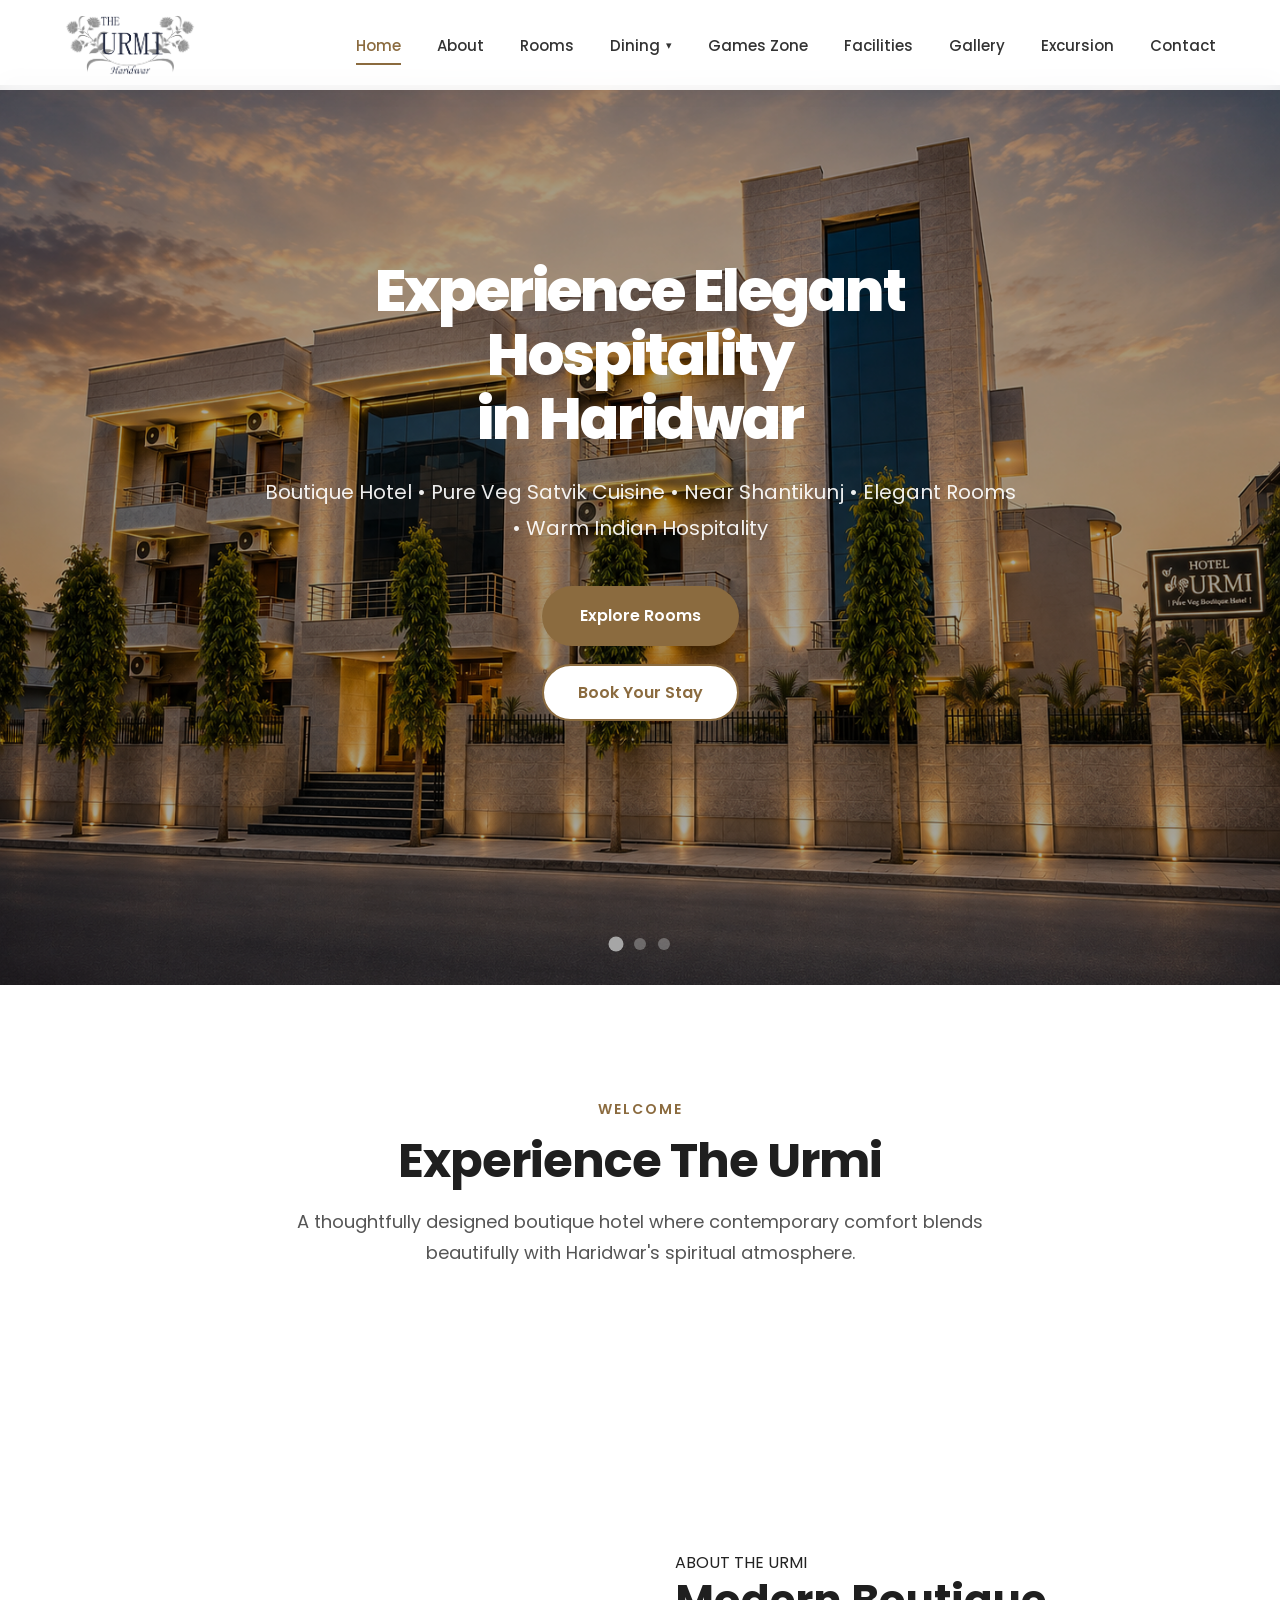
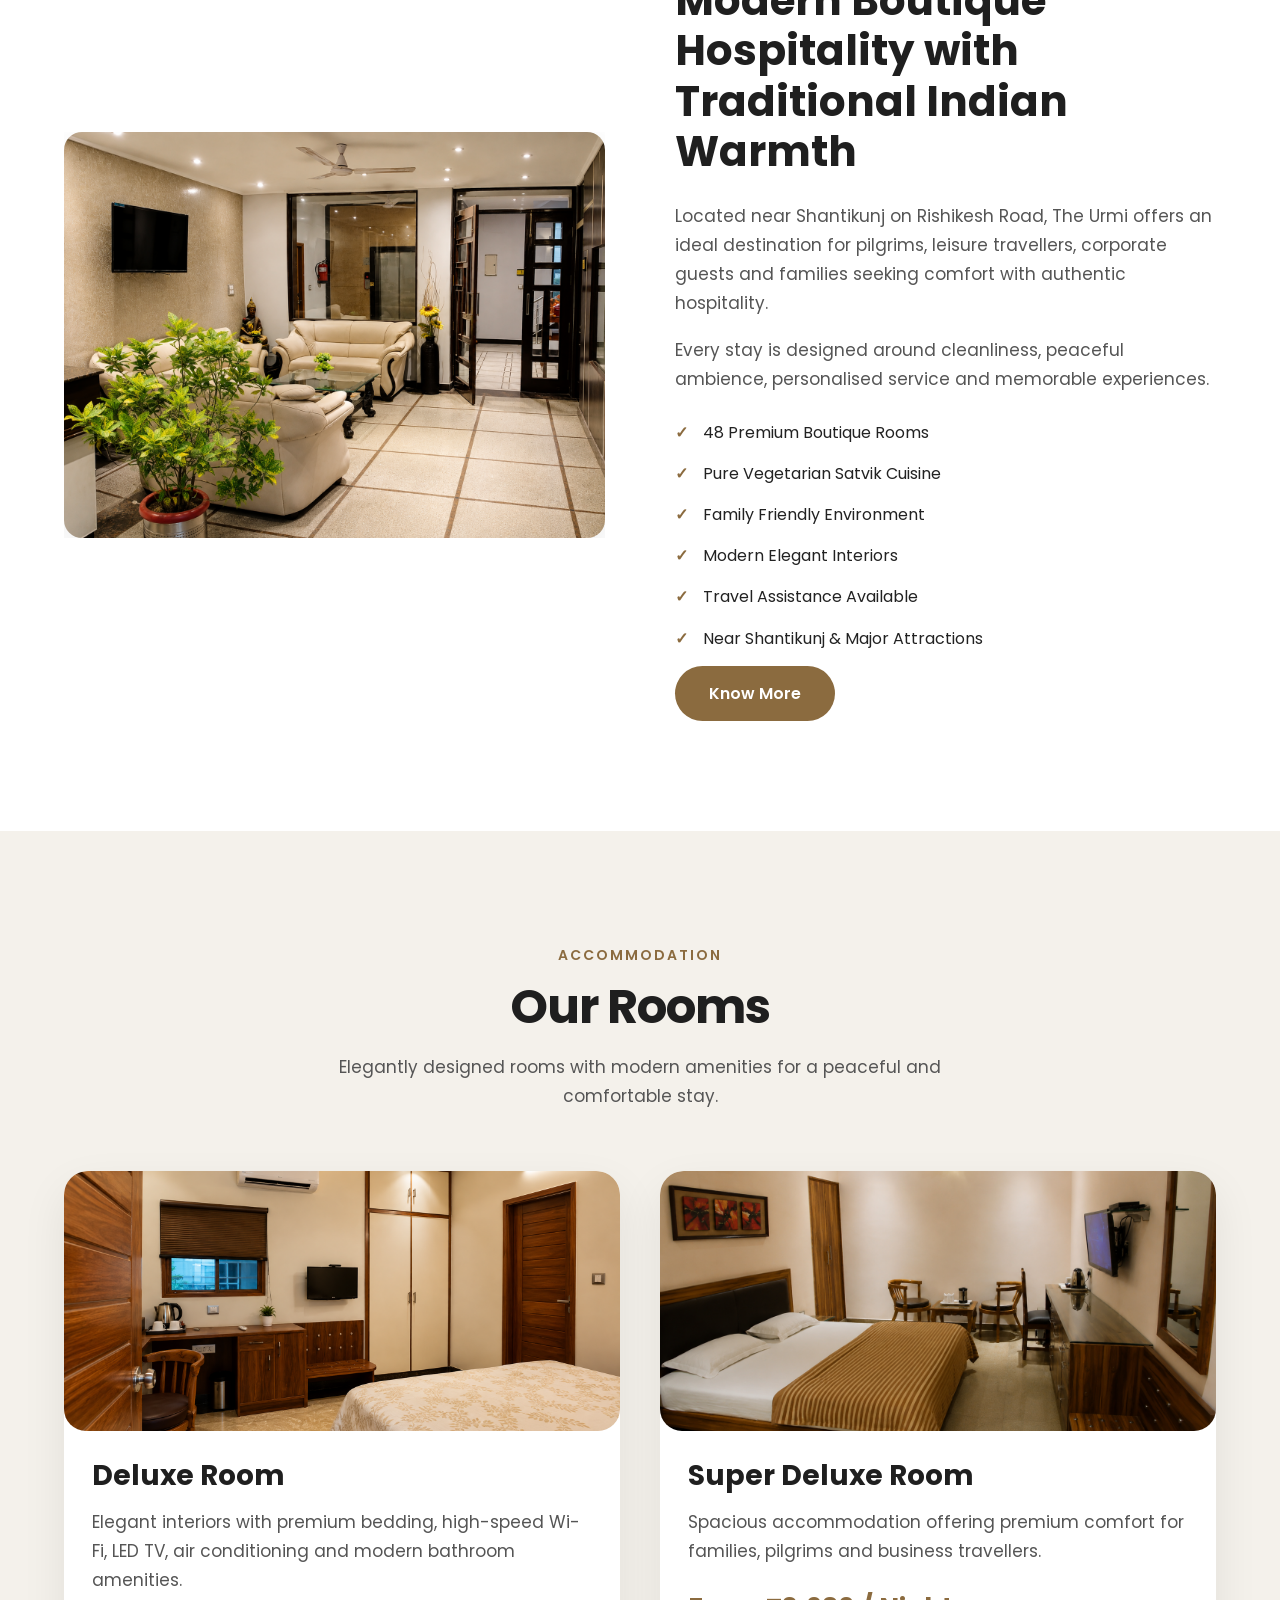
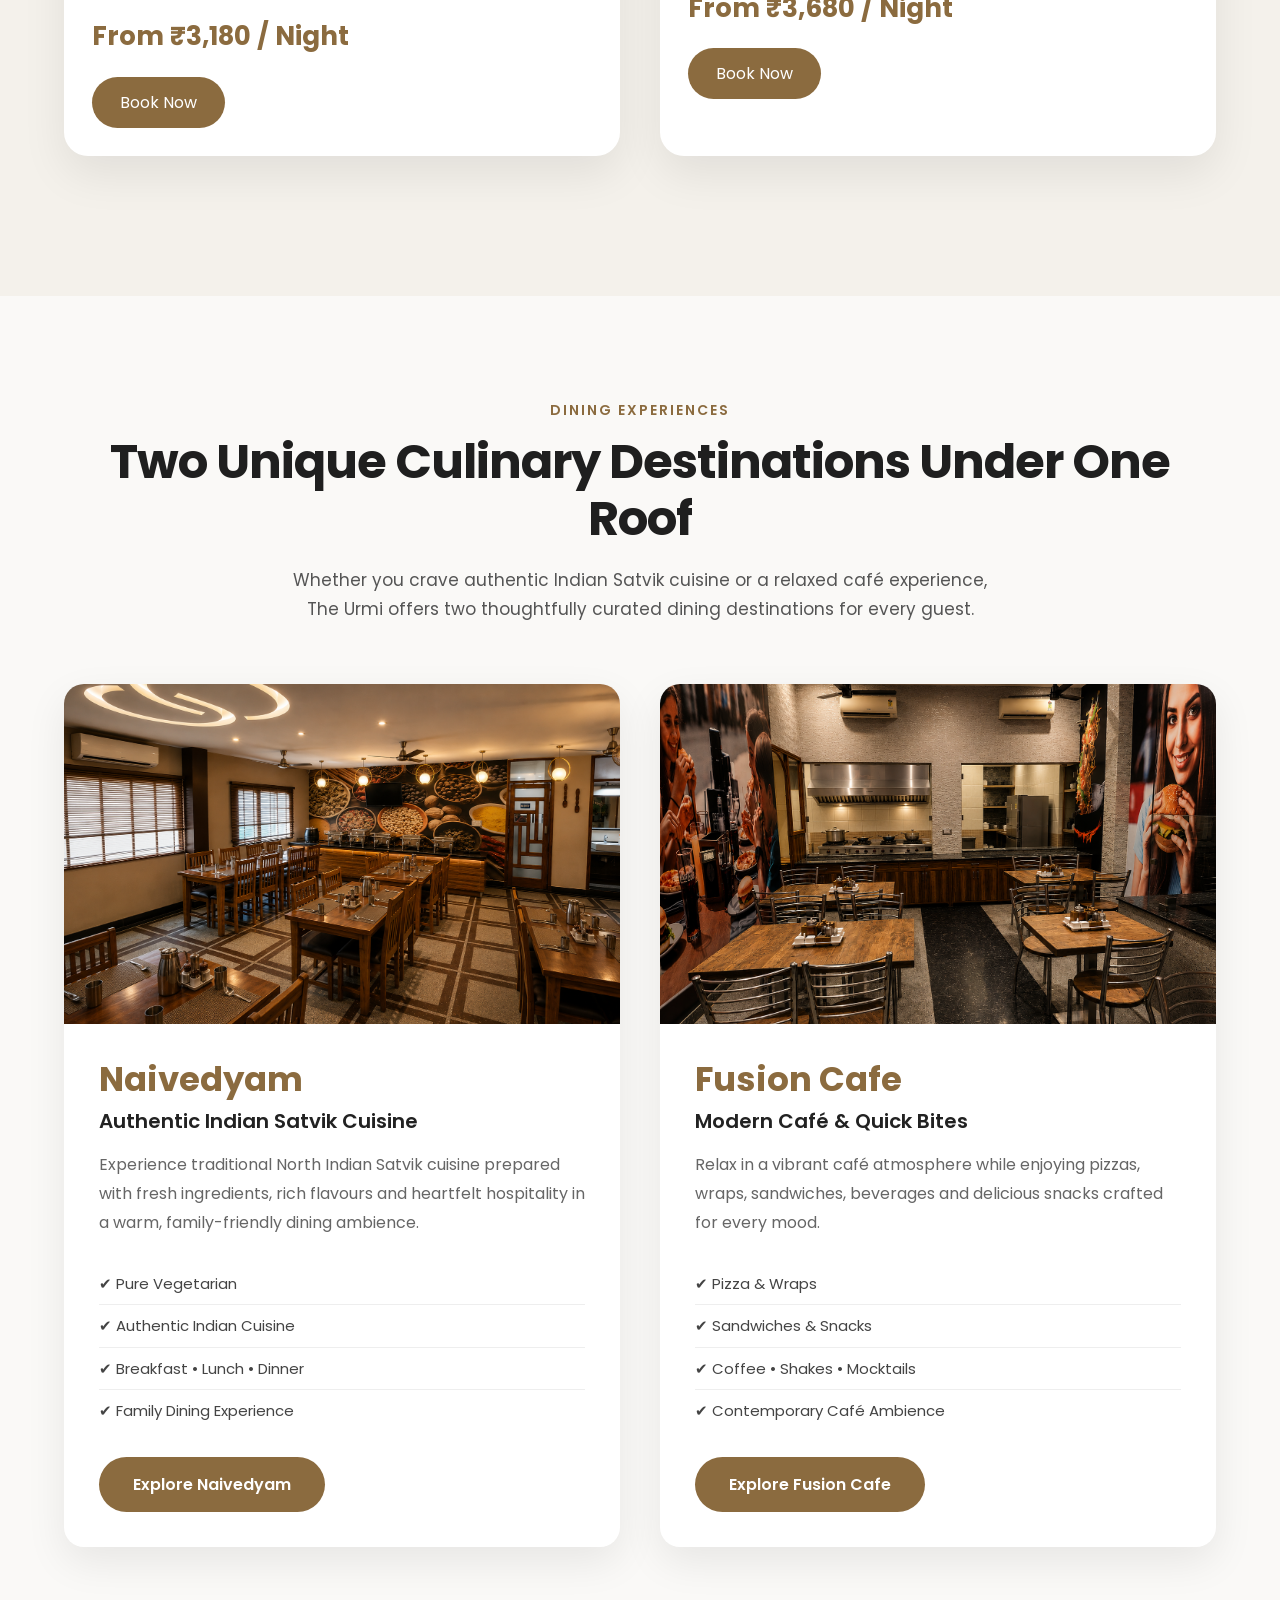
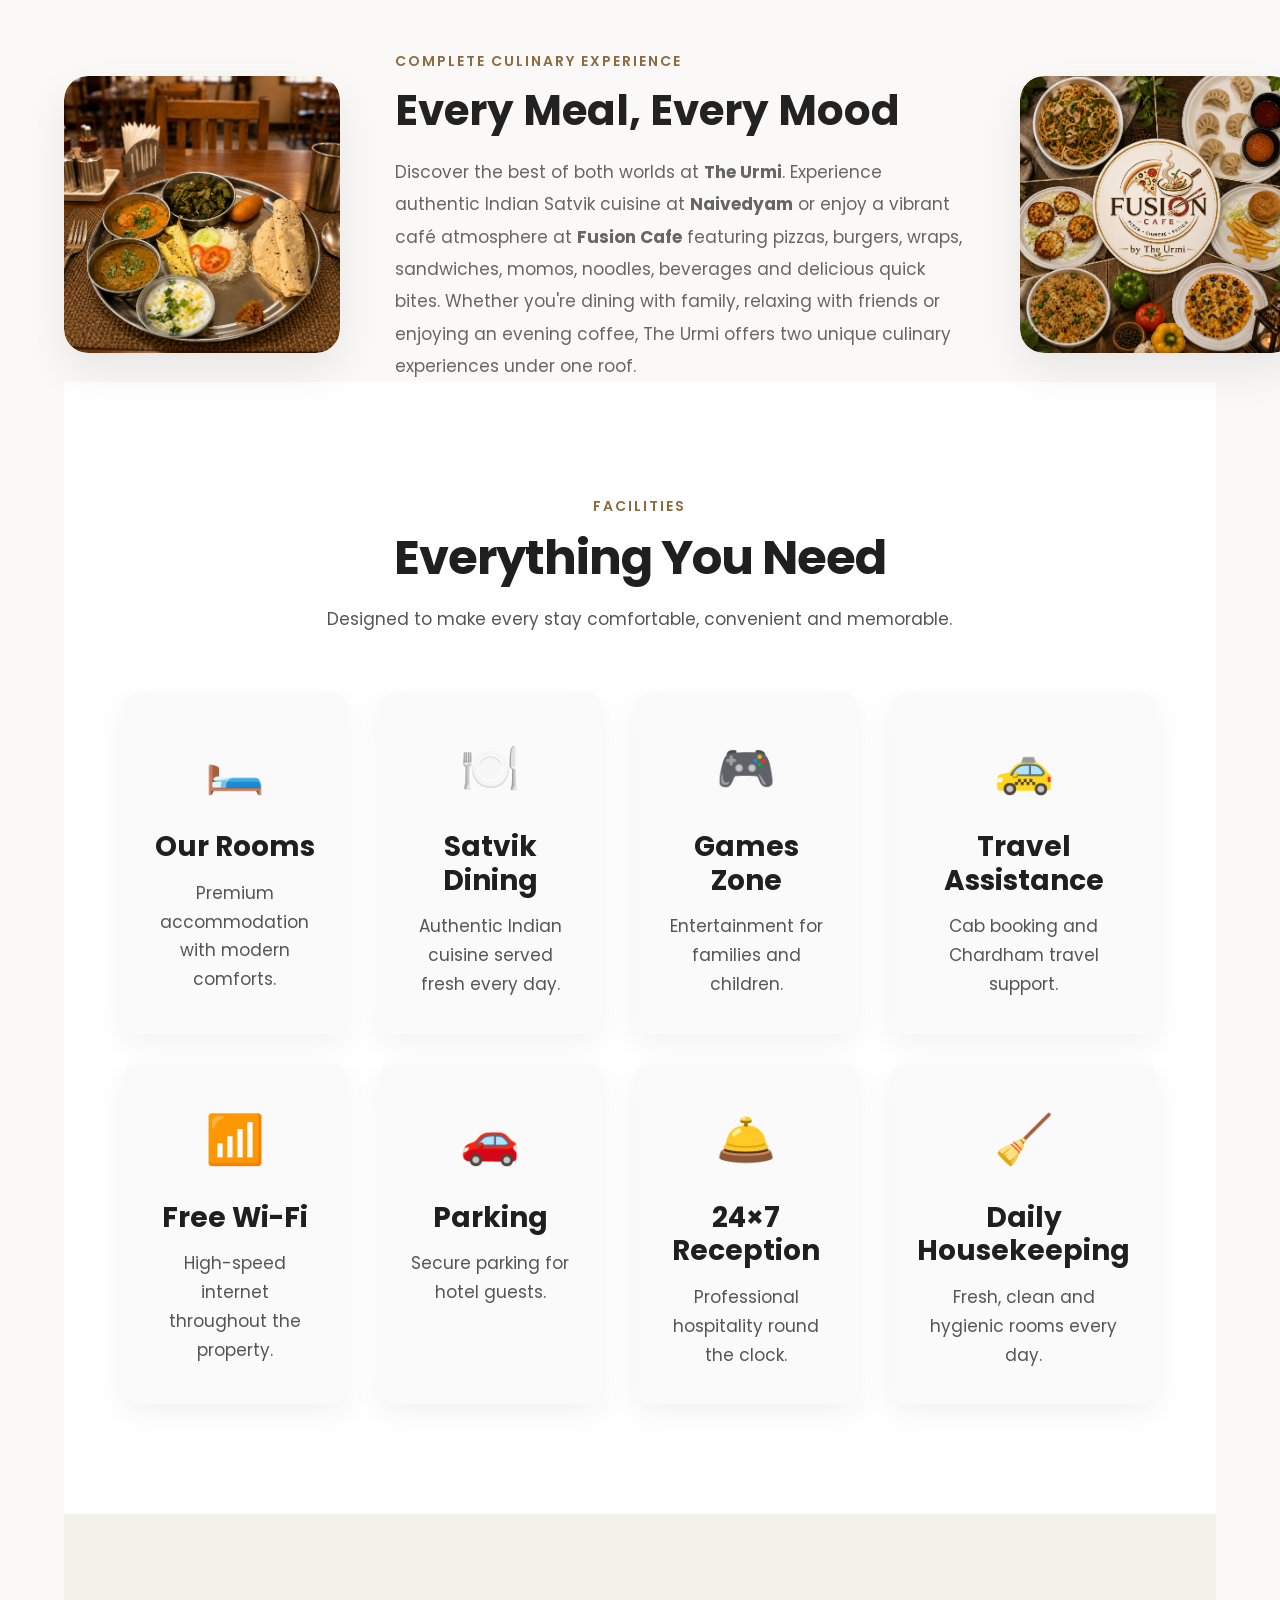
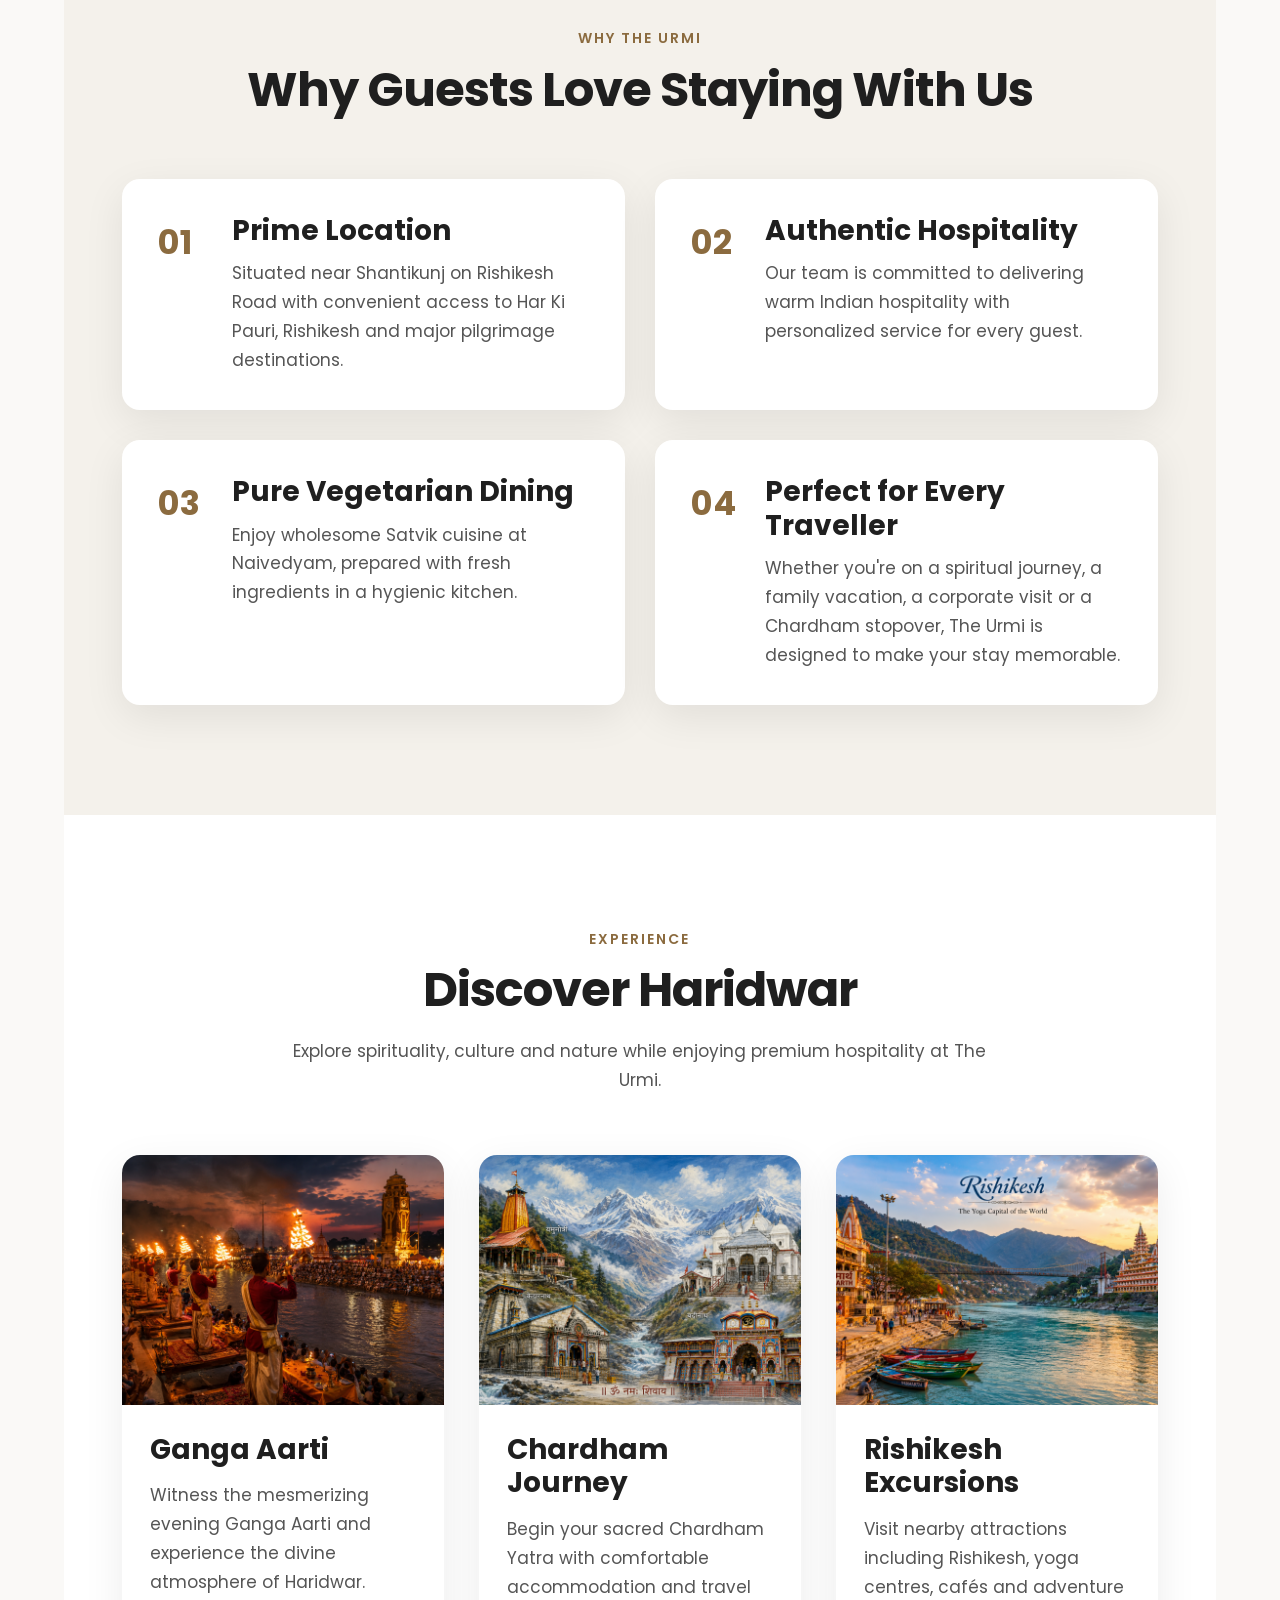
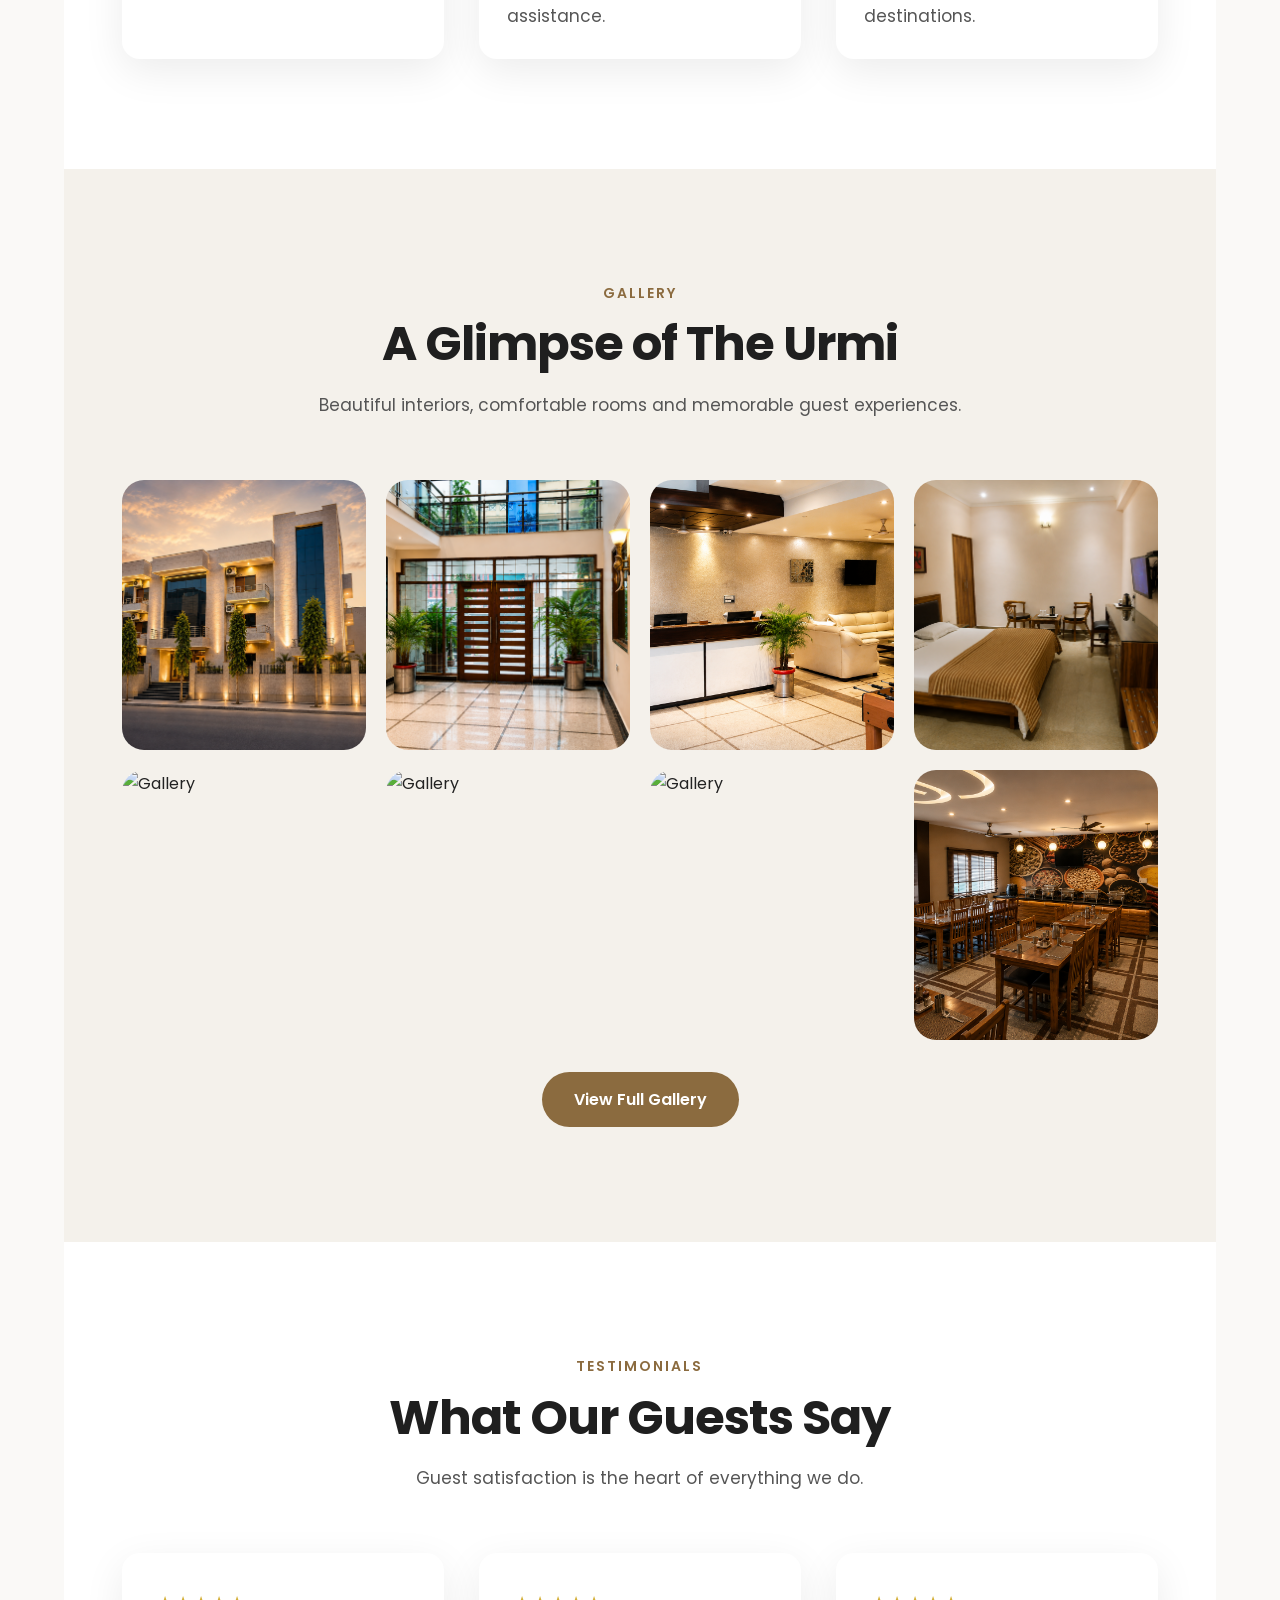
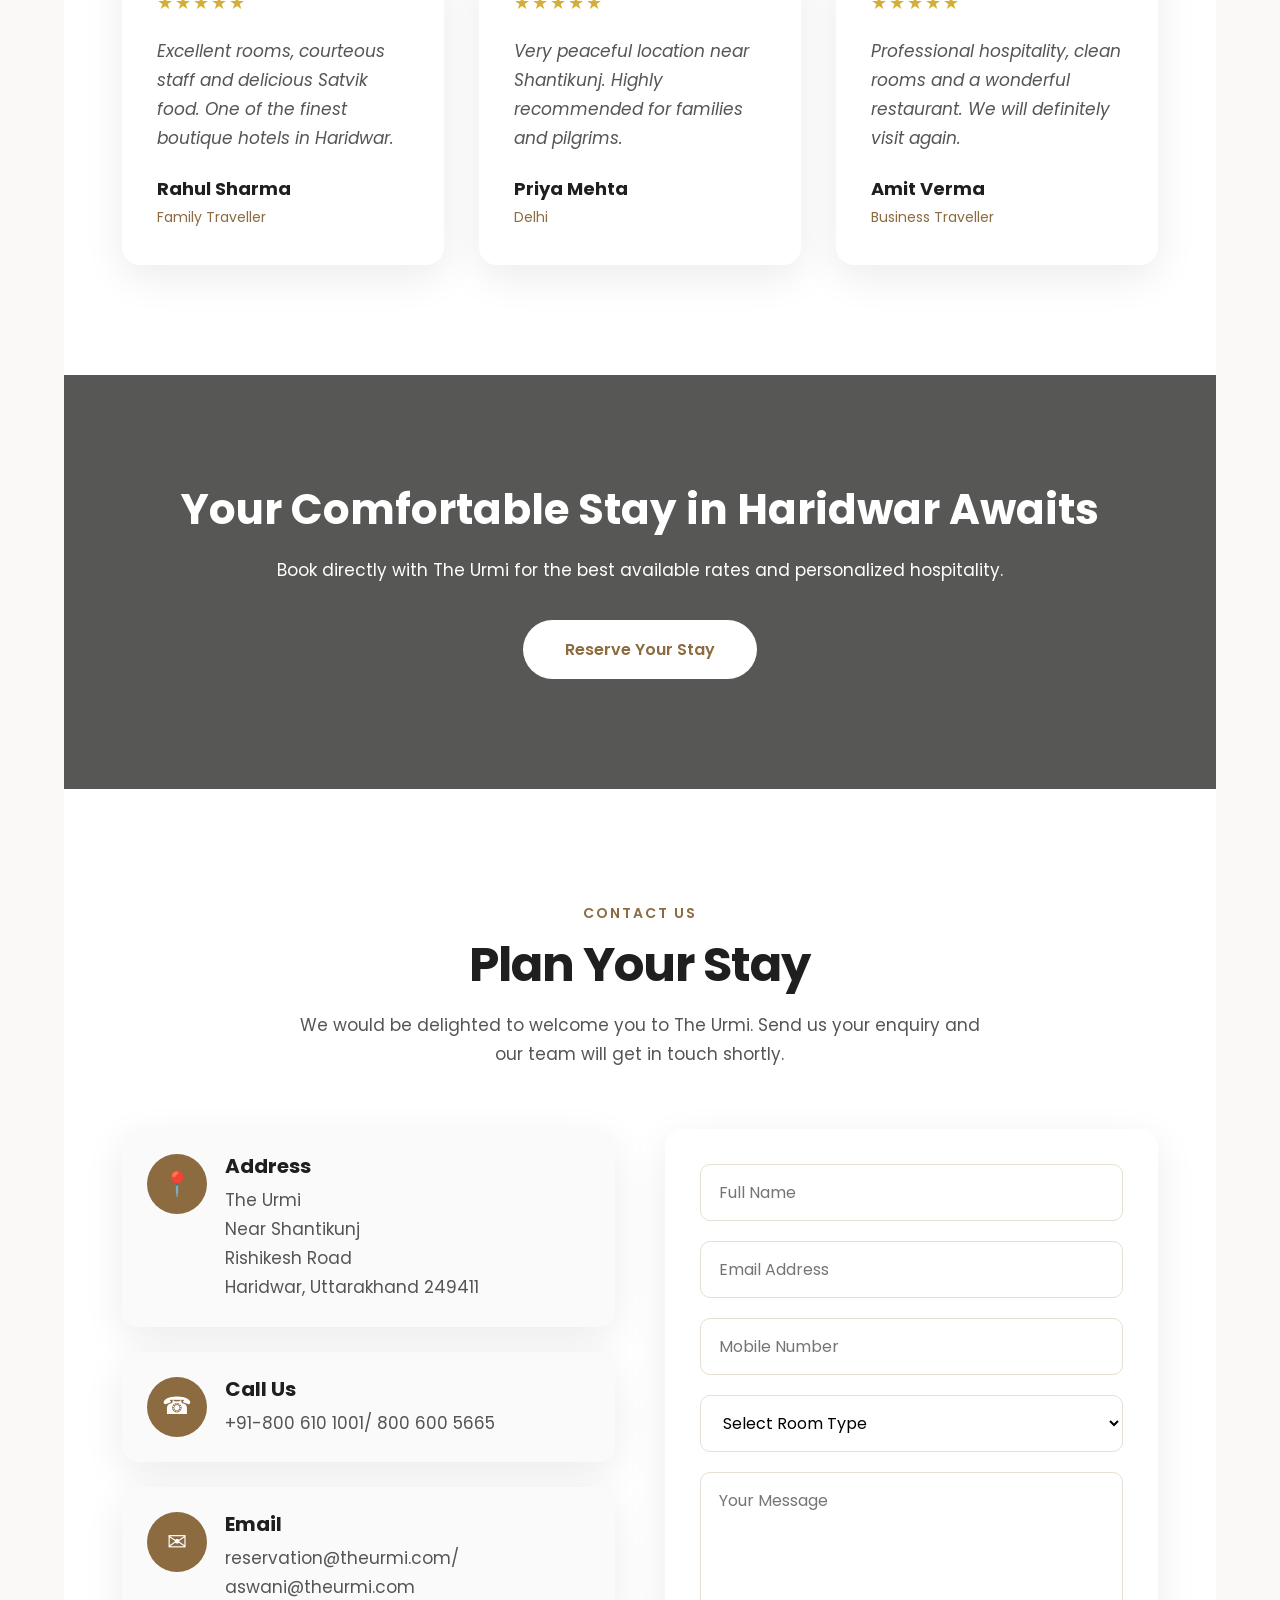
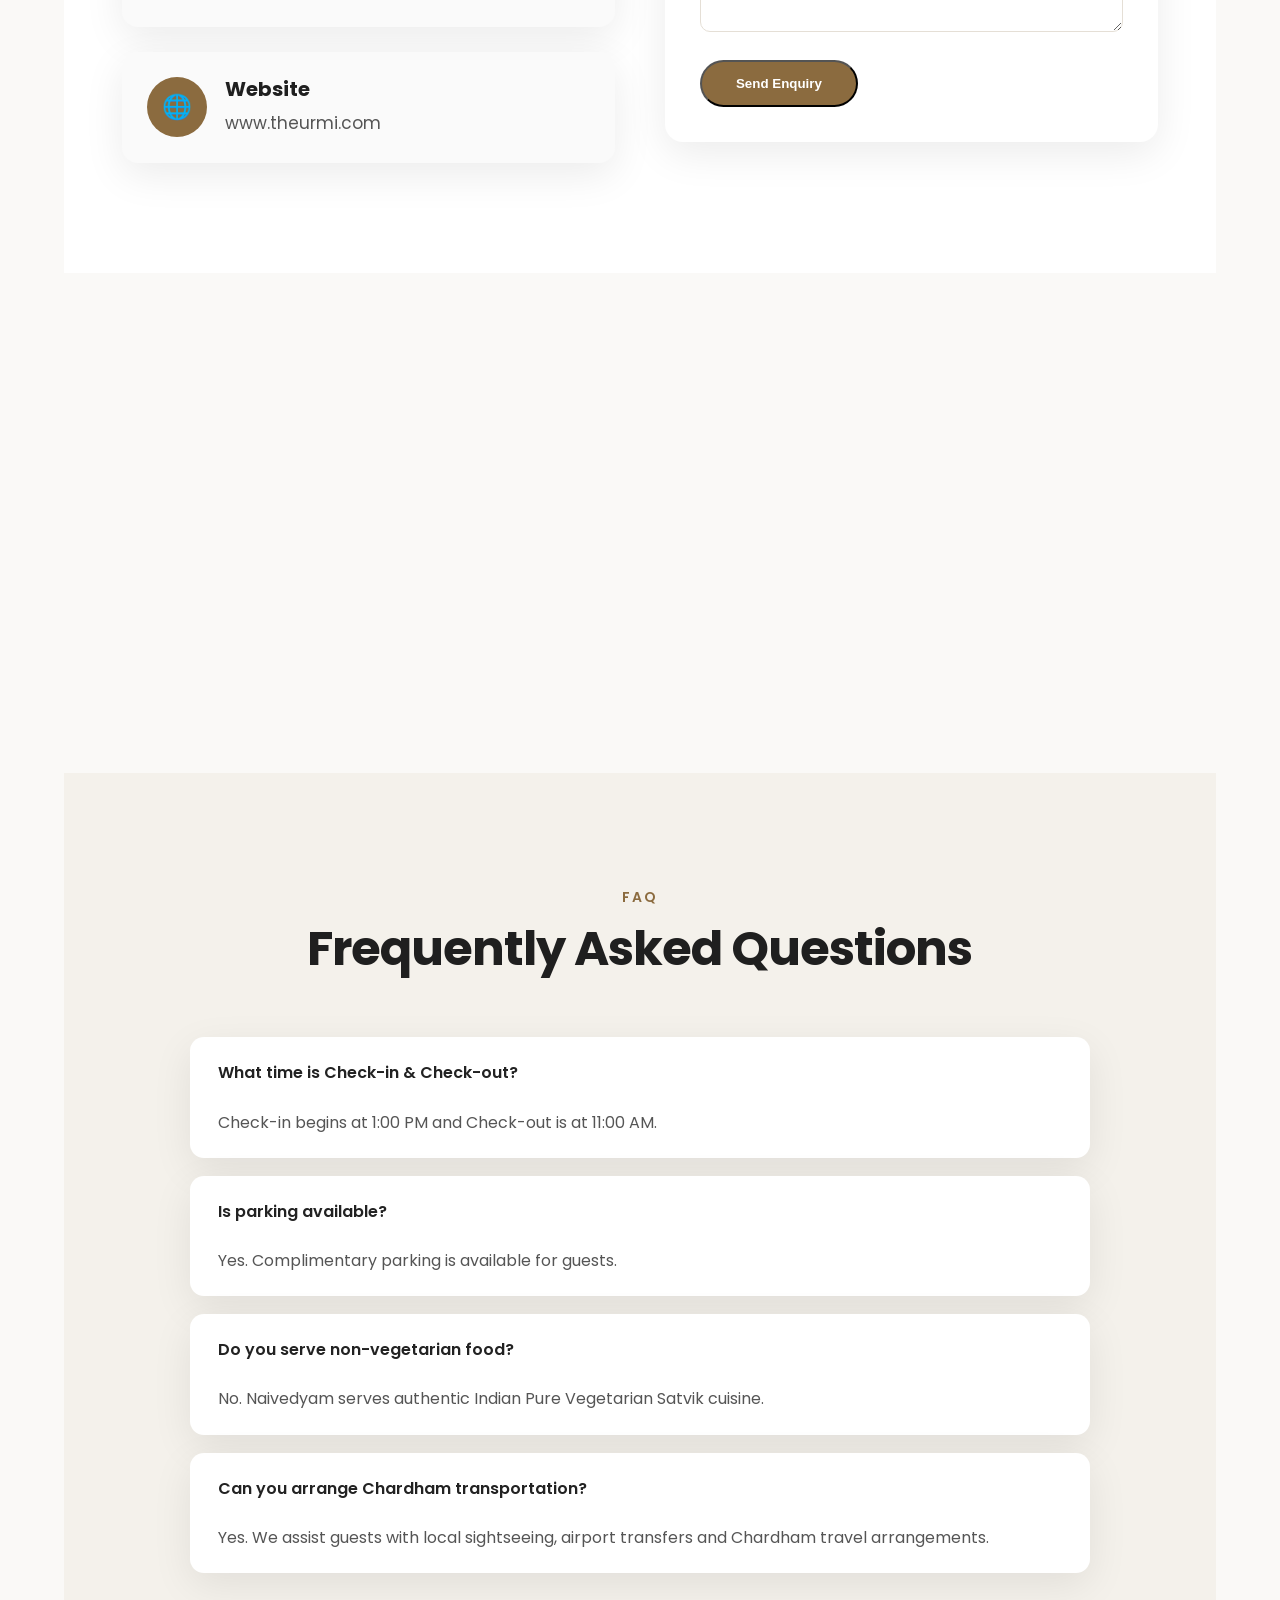
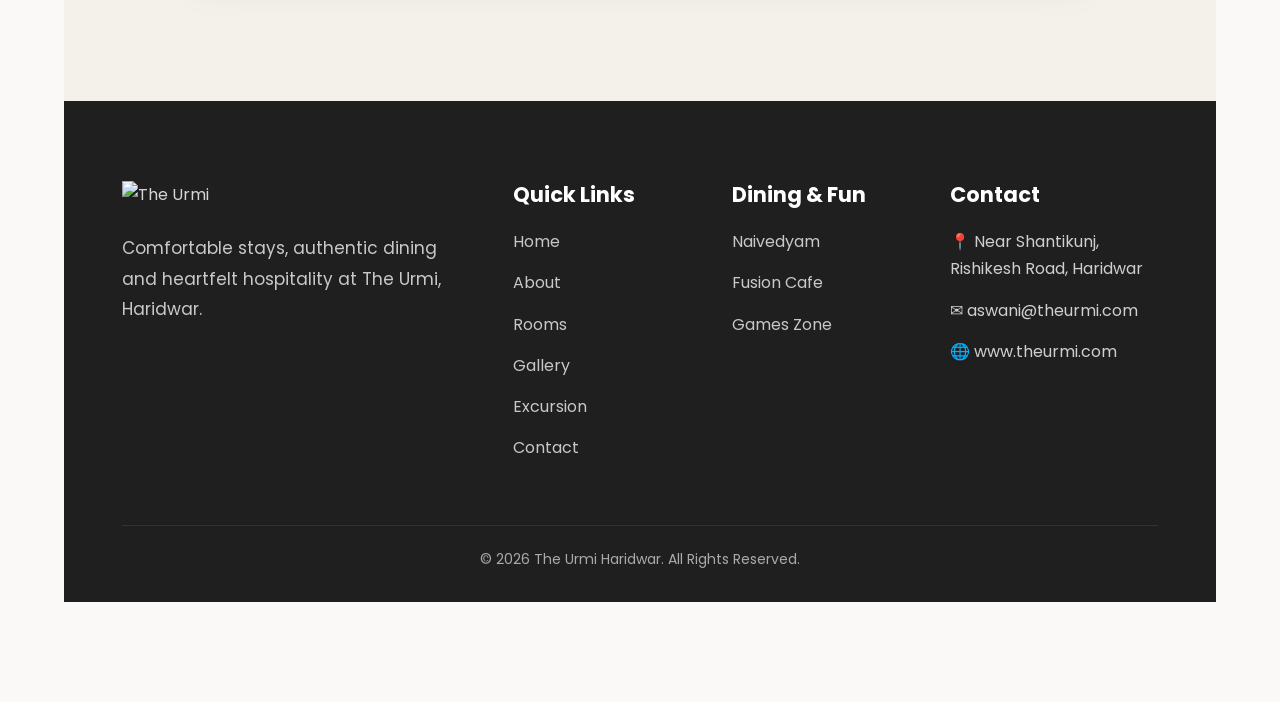
==== commit 402433a2: "Add files via upload" ====
--- a/index.html
+++ b/index.html
@@ -368,7 +368,7 @@
 
 <div class="room-price">
 
-From ₹3,499 / Night
+From ₹3,180 / Night
 
 </div>
 
@@ -408,7 +408,7 @@
 
 <div class="room-price">
 
-From ₹4,299 / Night
+From ₹3,680 / Night
 
 </div>
 
@@ -1189,9 +1189,7 @@
 
 <div class="testimonial-user">
 
-<img src="assets/images/guest1.jpg"
-
-alt="Guest">
+
 
 <div>
 
@@ -1217,9 +1215,6 @@
 
 <div class="testimonial-user">
 
-<img src="assets/images/guest2.jpg"
-
-alt="Guest">
 
 <div>
 
@@ -1245,9 +1240,7 @@
 
 <div class="testimonial-user">
 
-<img src="assets/images/guest3.jpg"
-
-alt="Guest">
+
 
 <div>
 
@@ -1371,7 +1364,7 @@
 
 <p>
 
-+91-XXXXXXXXXX
++91-800 610 1001/ 800 600 5665
 
 </p>
 
@@ -1395,7 +1388,7 @@
 
 <p>
 
-aswani@theurmi.com
+reservation@theurmi.com/ aswani@theurmi.com
 
 </p>
 
@@ -1645,7 +1638,7 @@
 
 <div class="footer-about">
 <div class="footer-logo">
-<img src="assets/images/logo-white.png" alt="The Urmi">
+<img src="assets/images/logo/logo-white.png" alt="The Urmi">
 </div>
 <p>Comfortable stays, authentic dining and heartfelt hospitality at The Urmi, Haridwar.</p>
 </div>
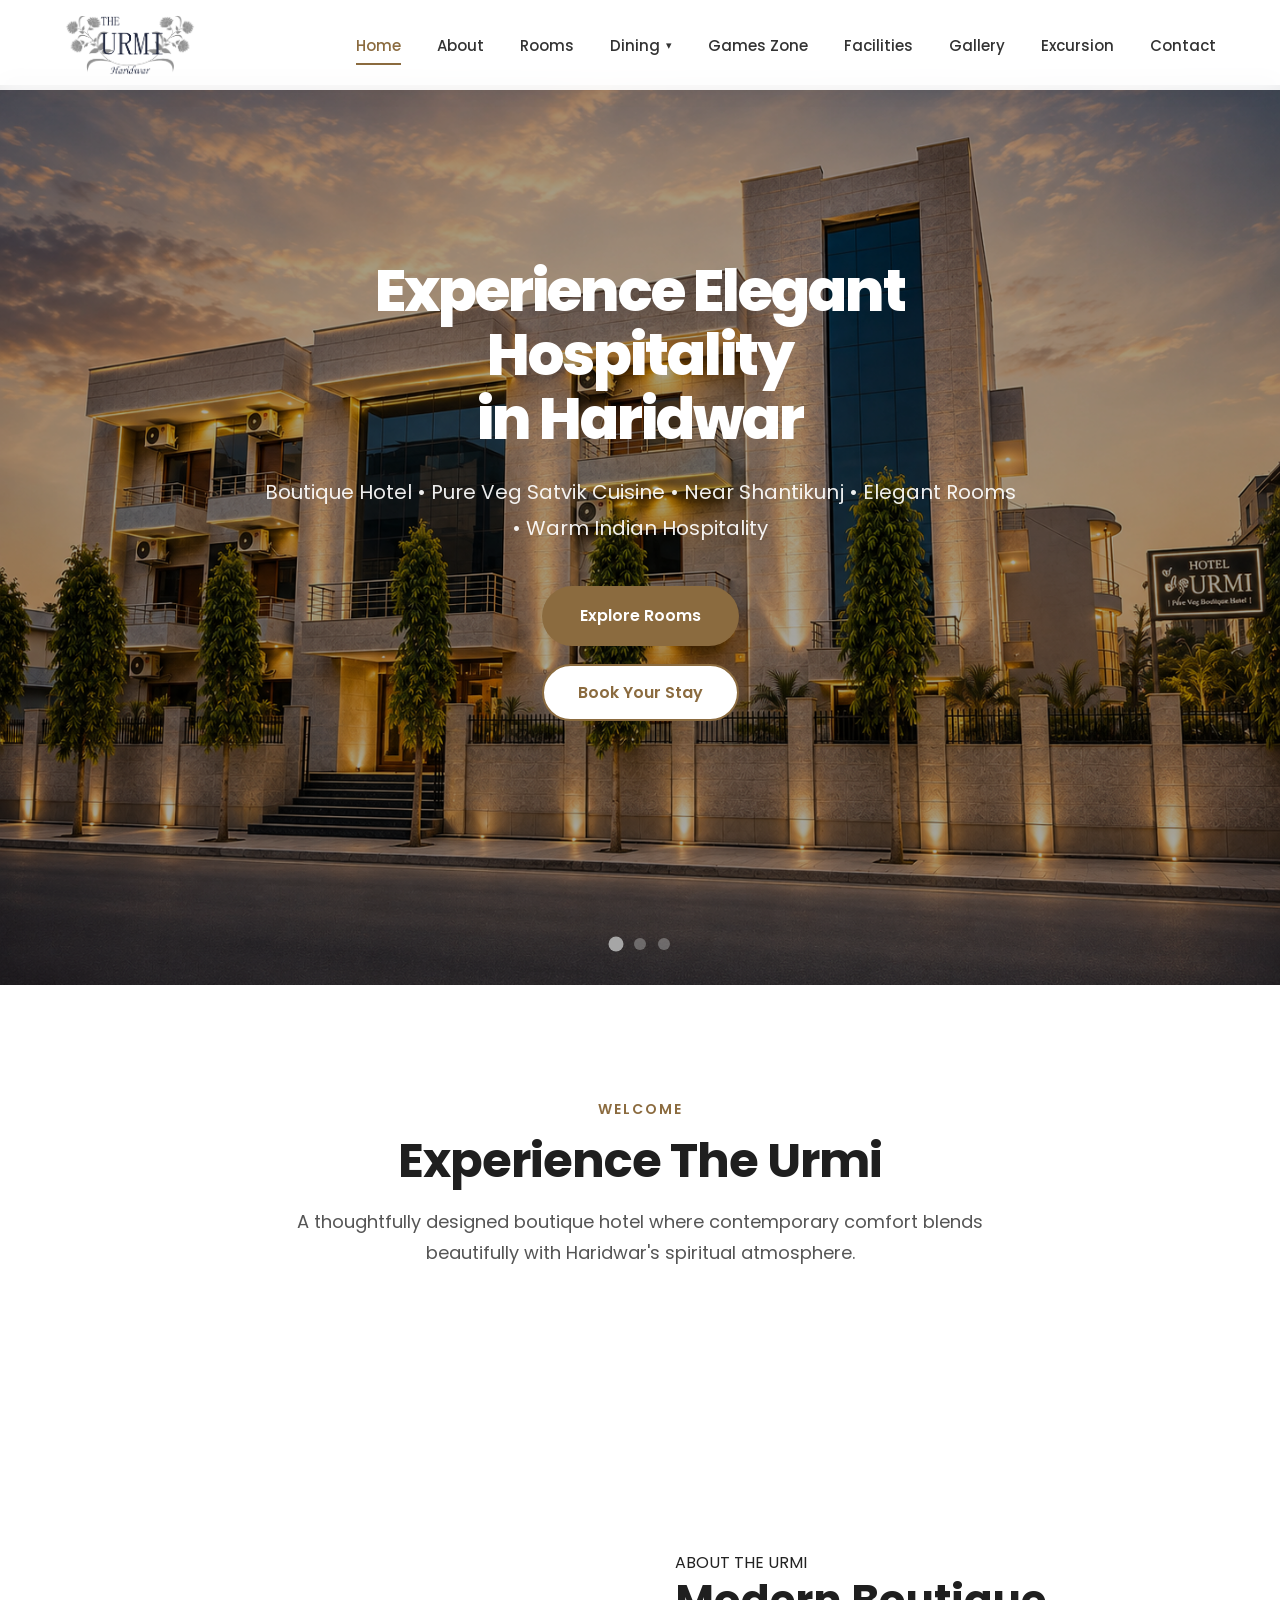
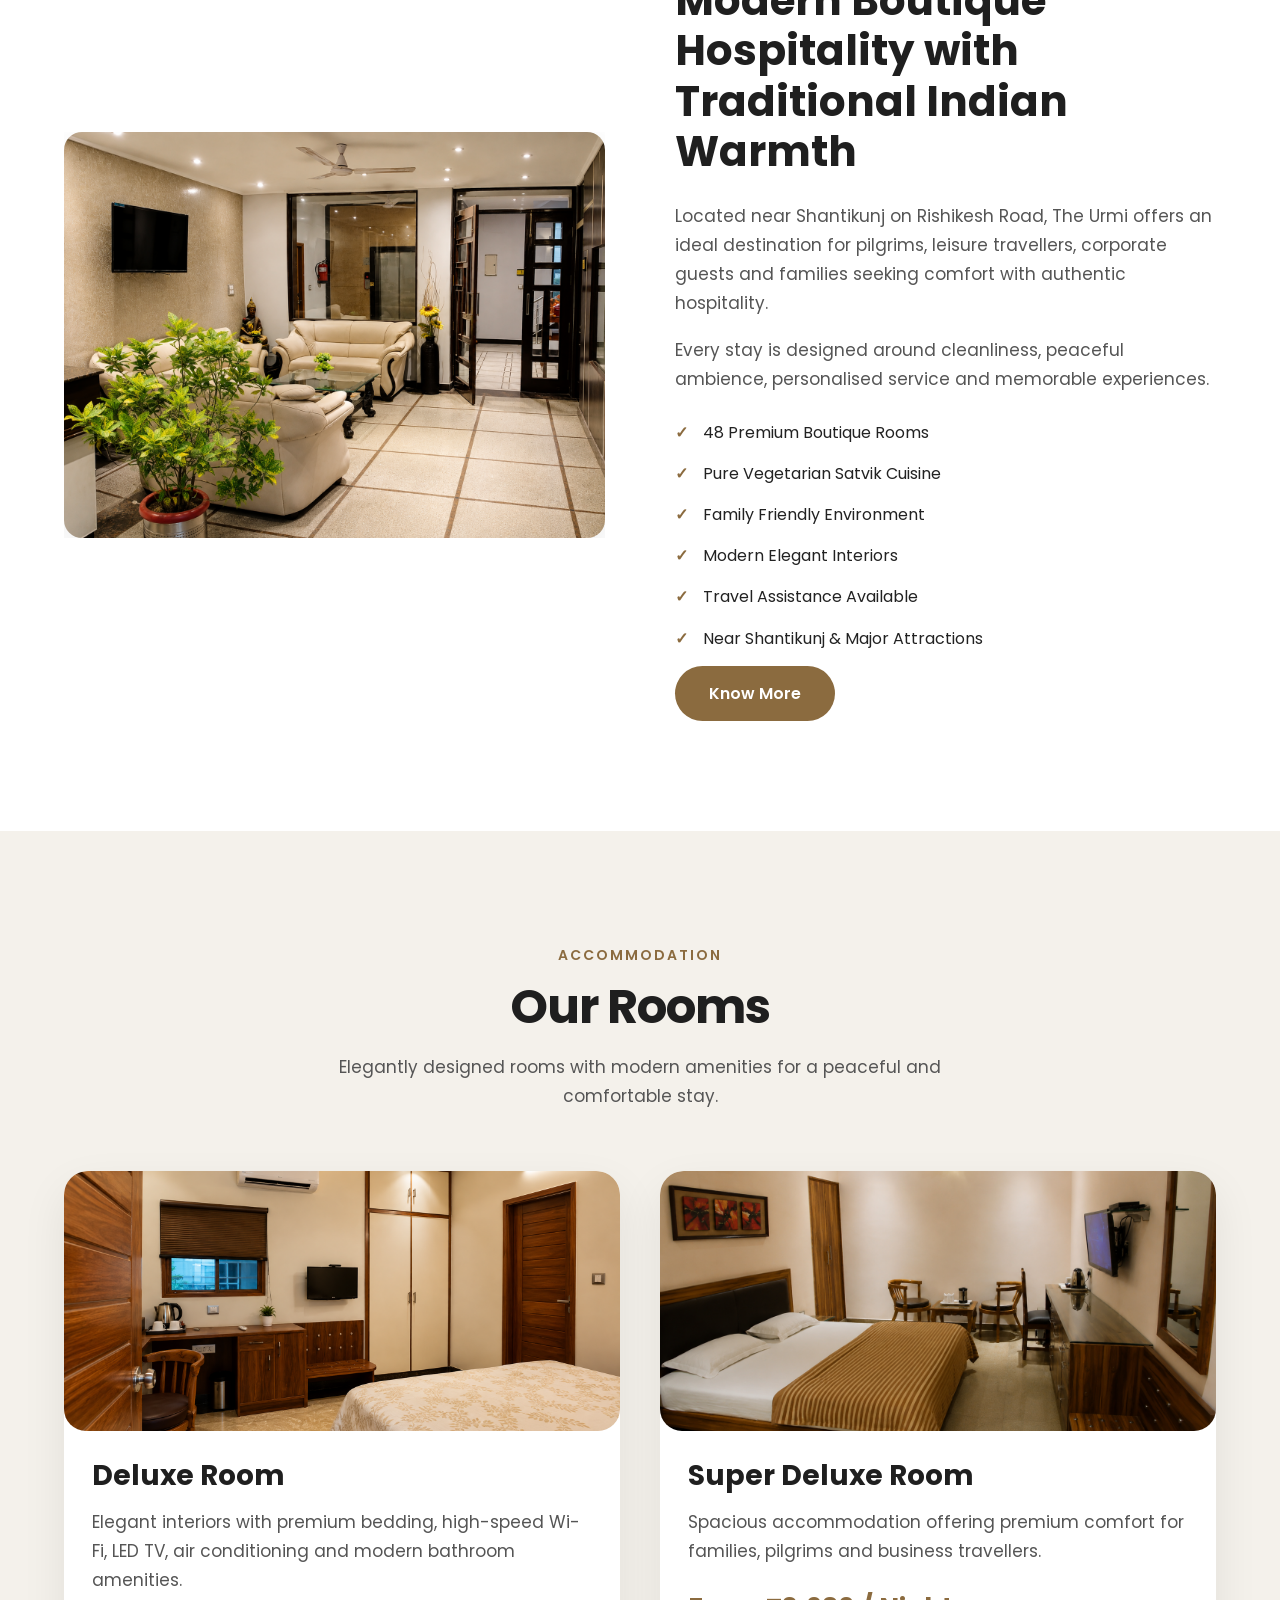
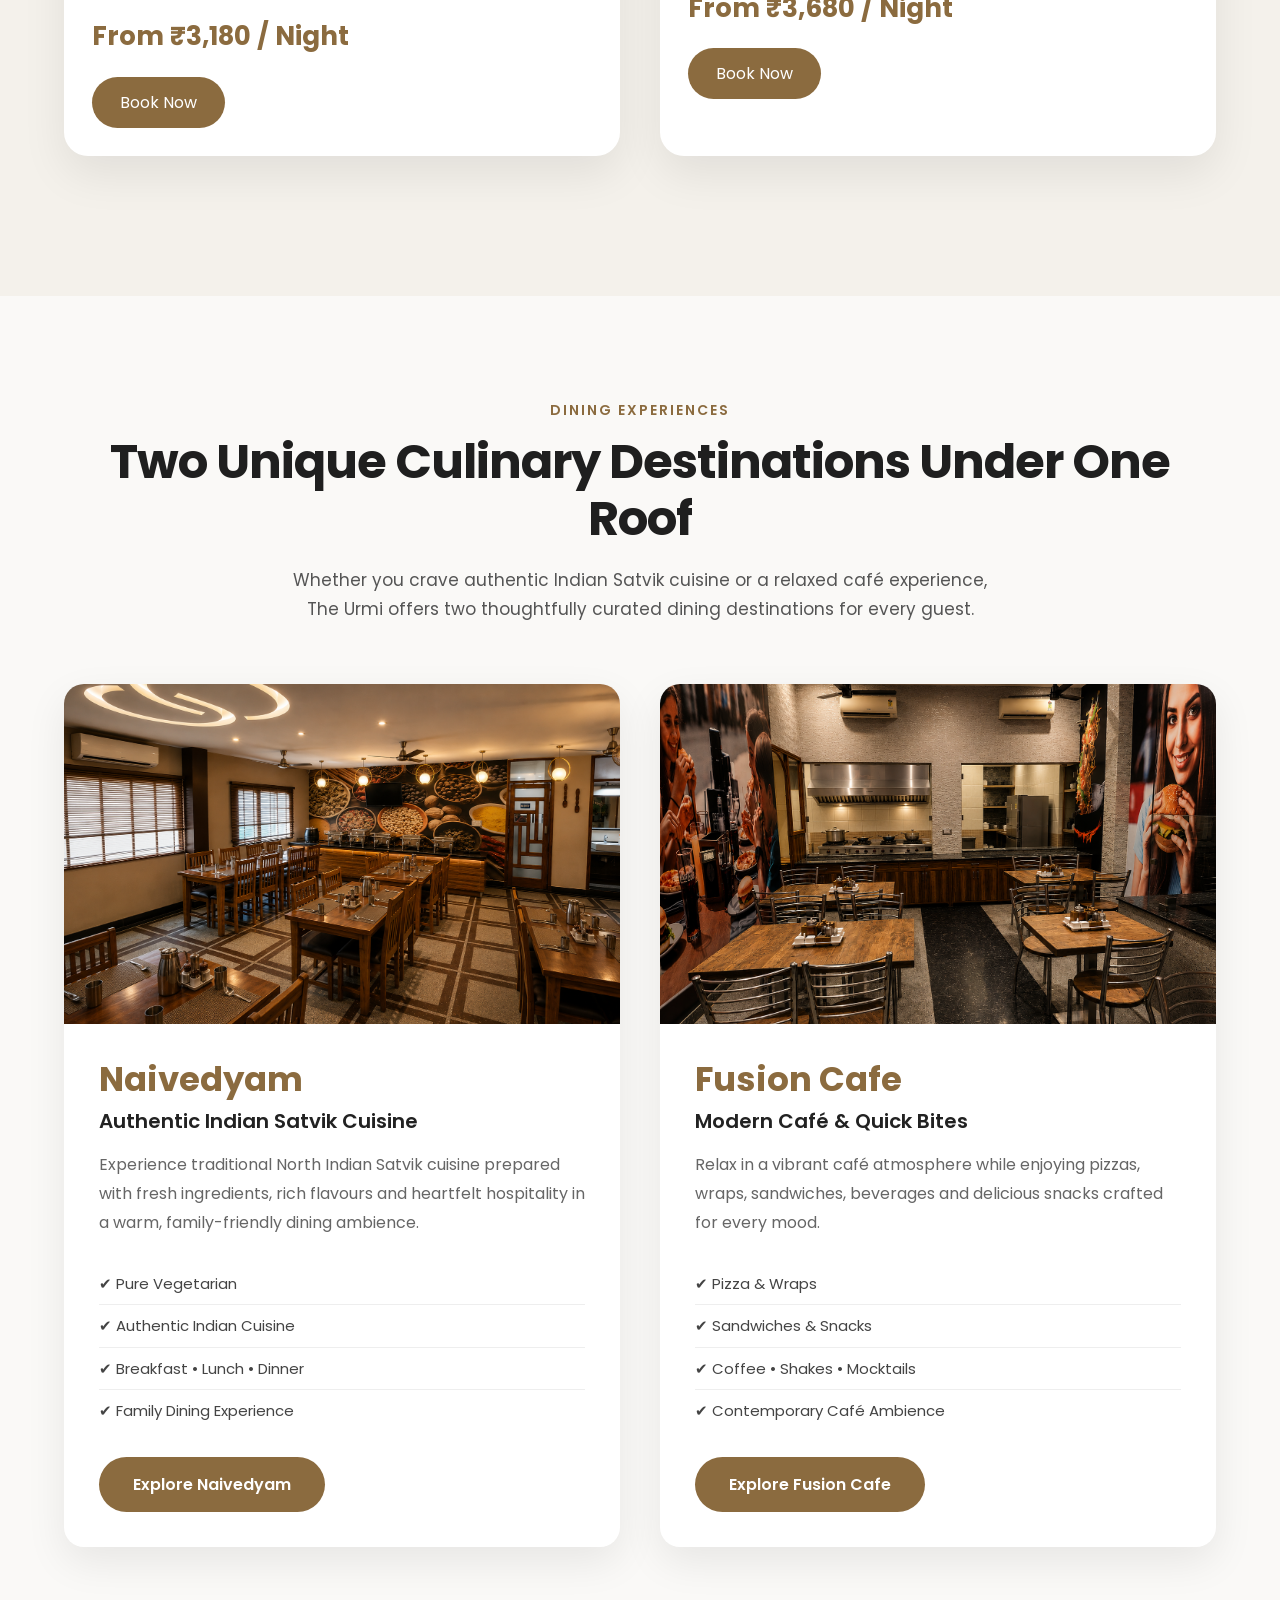
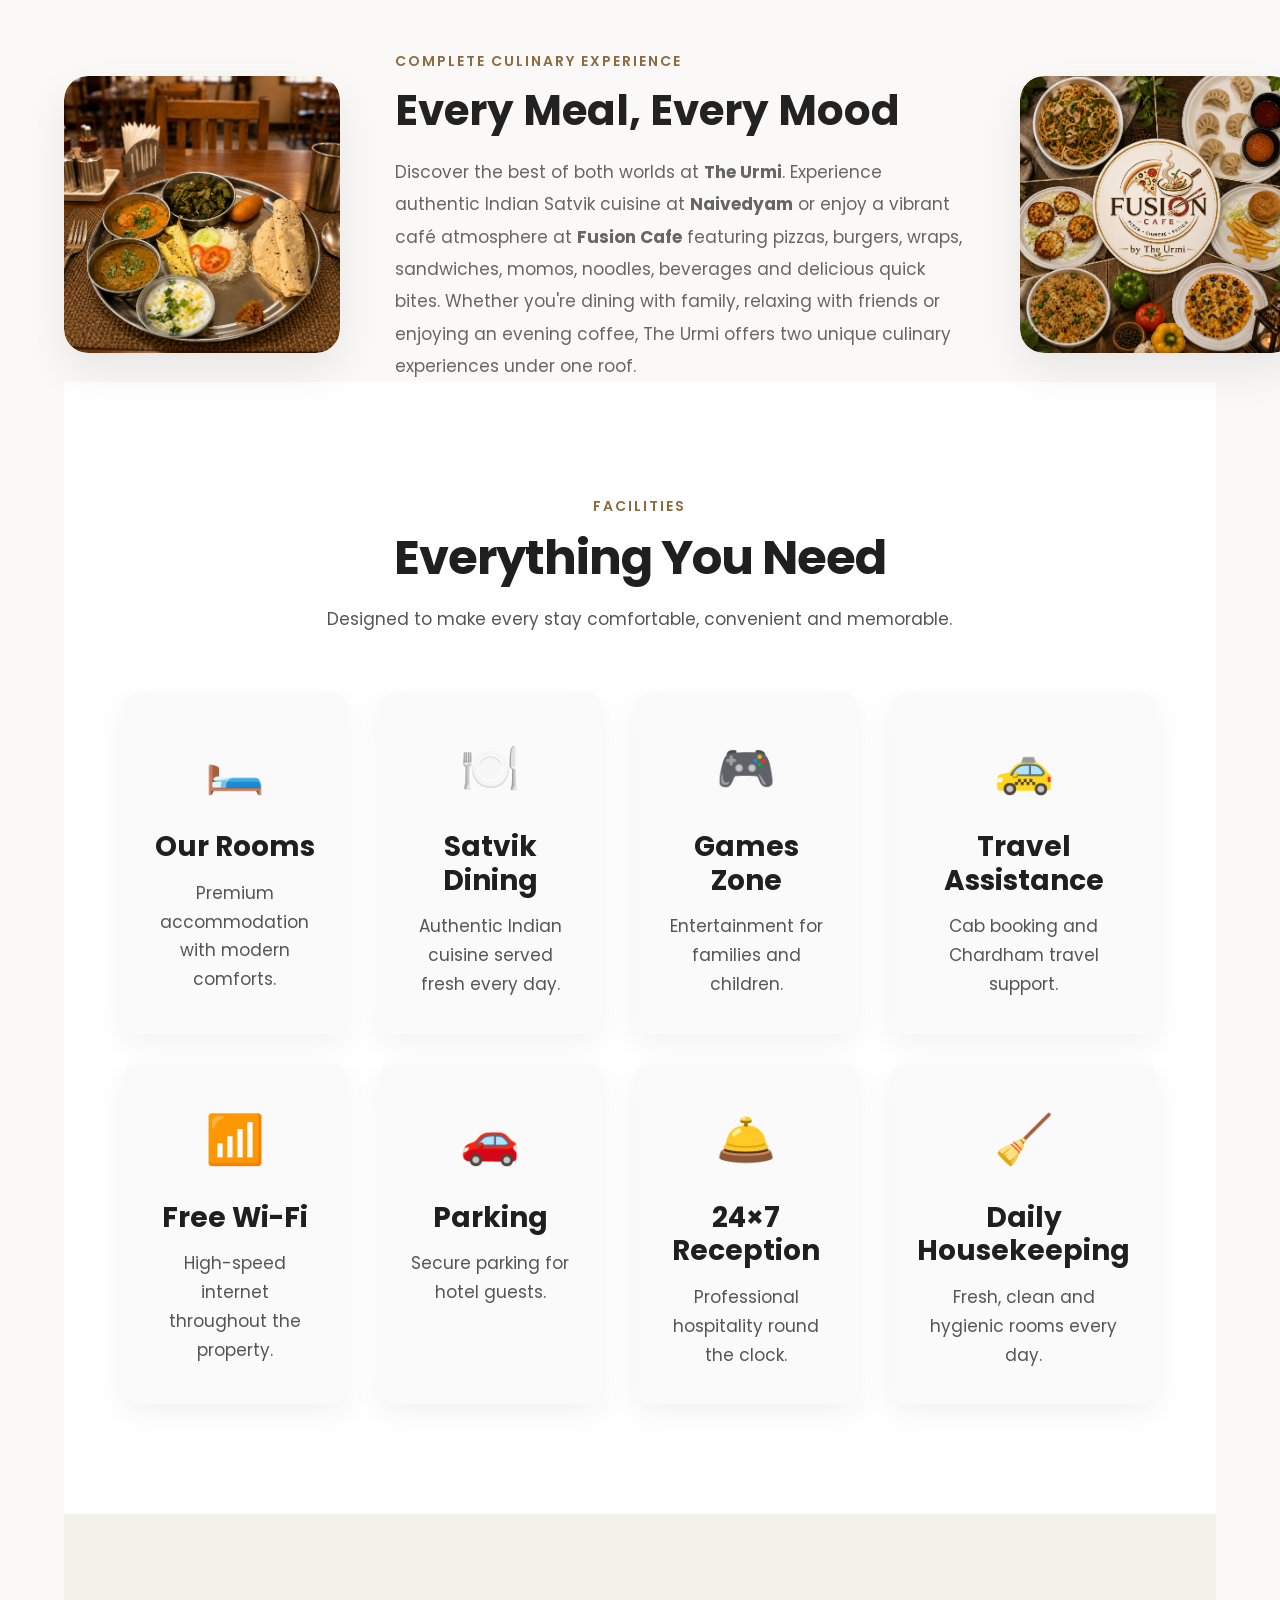
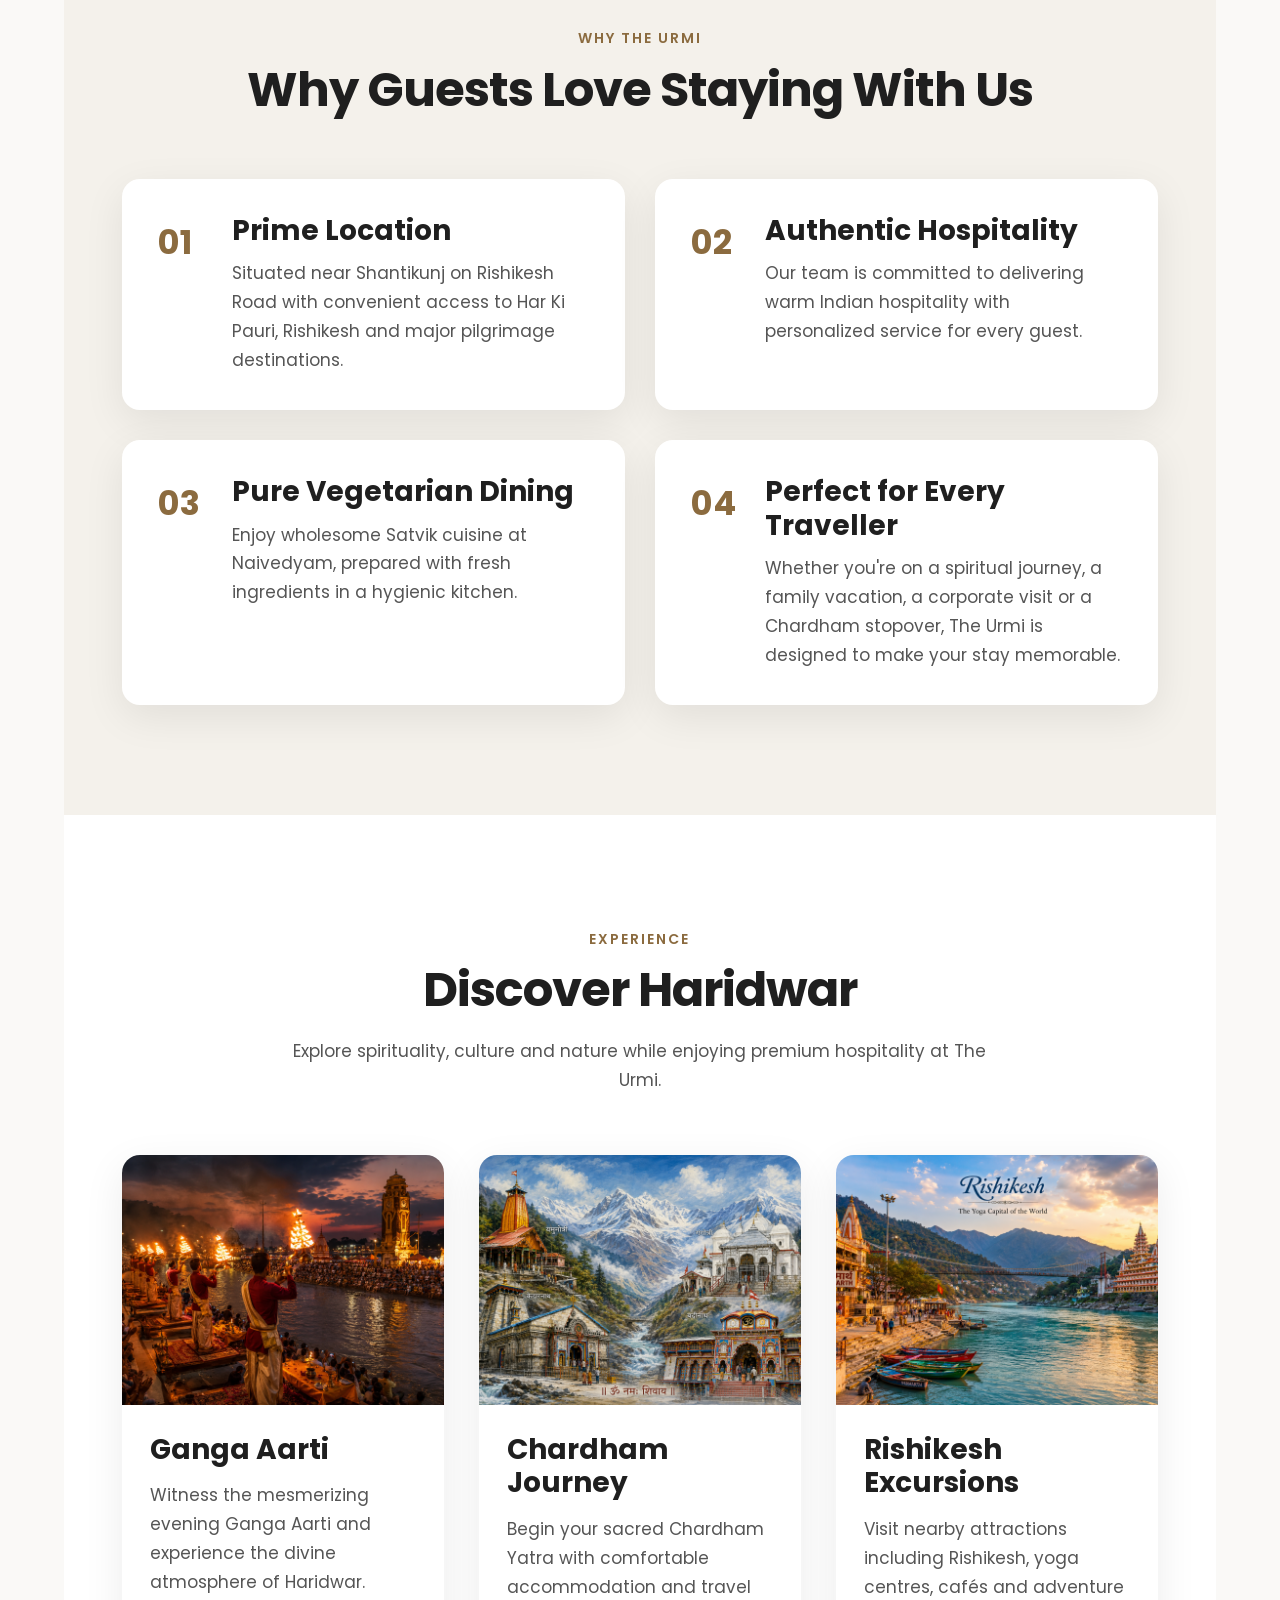
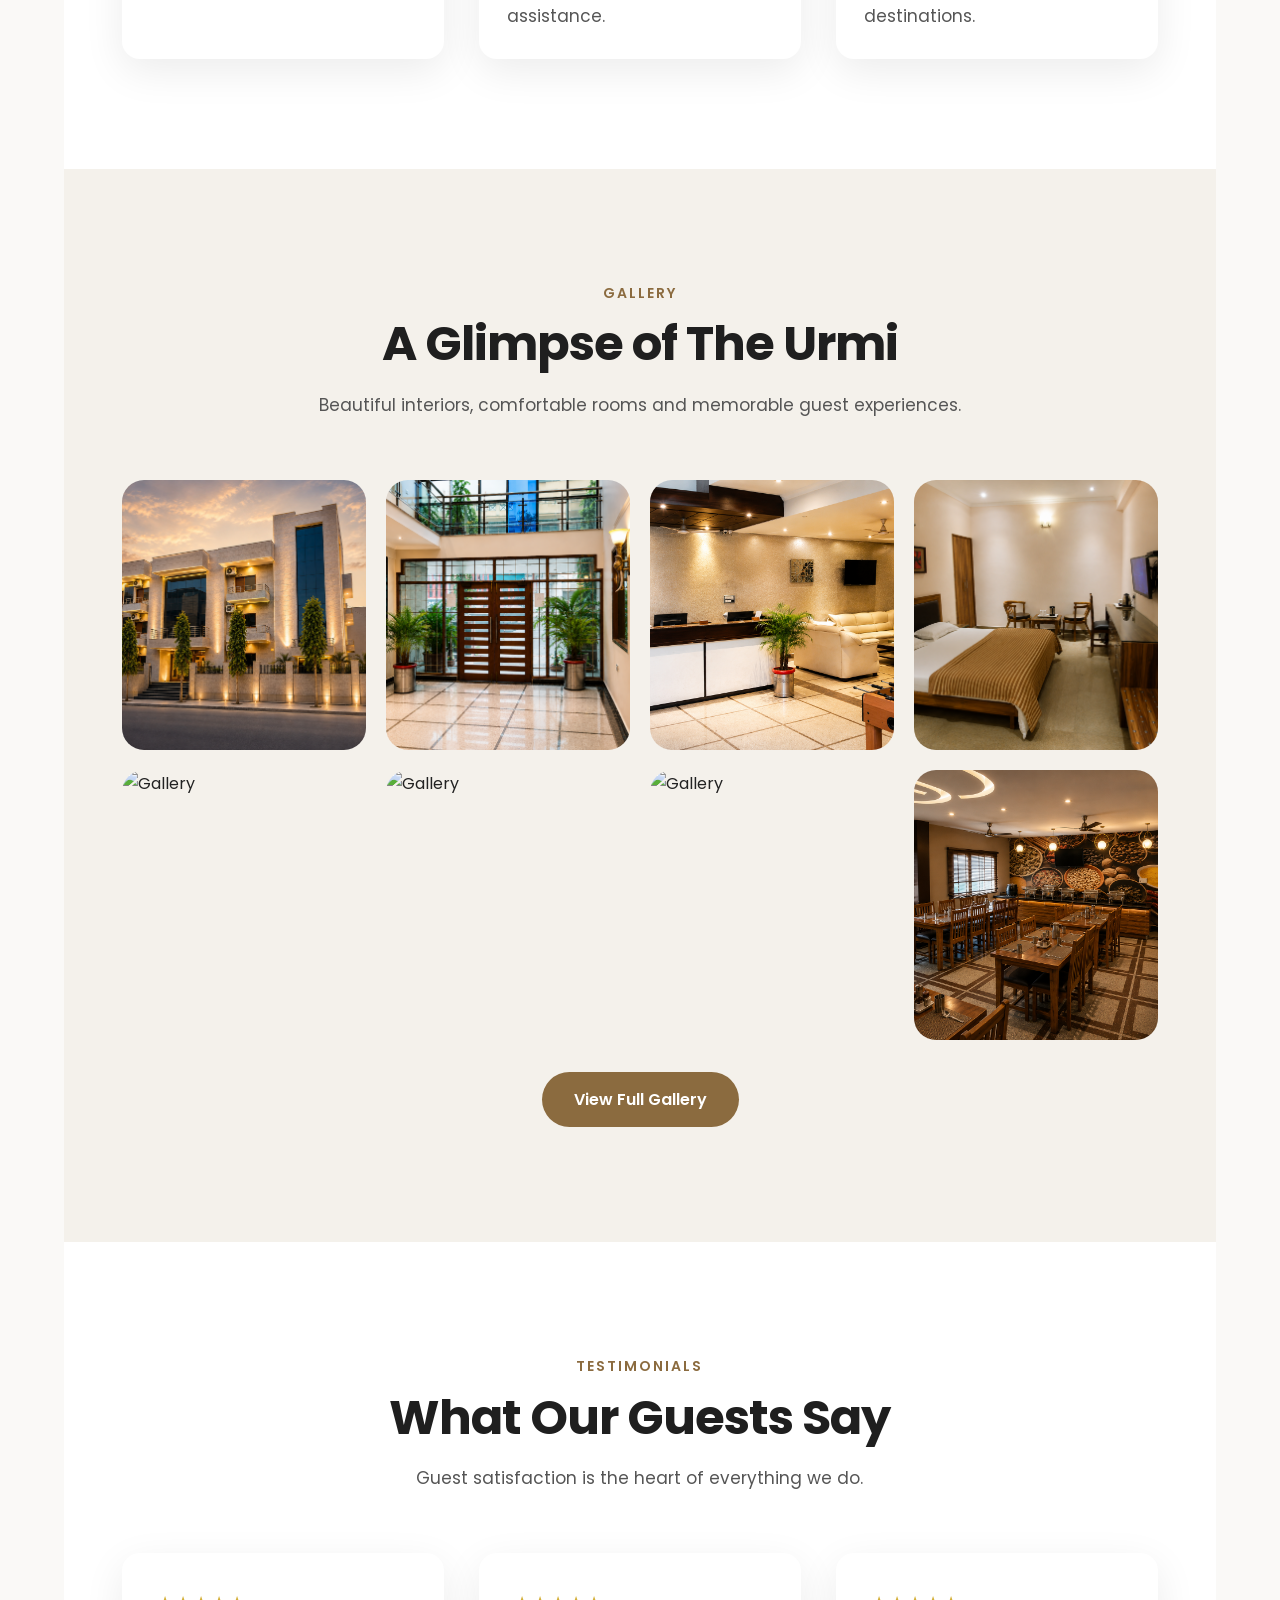
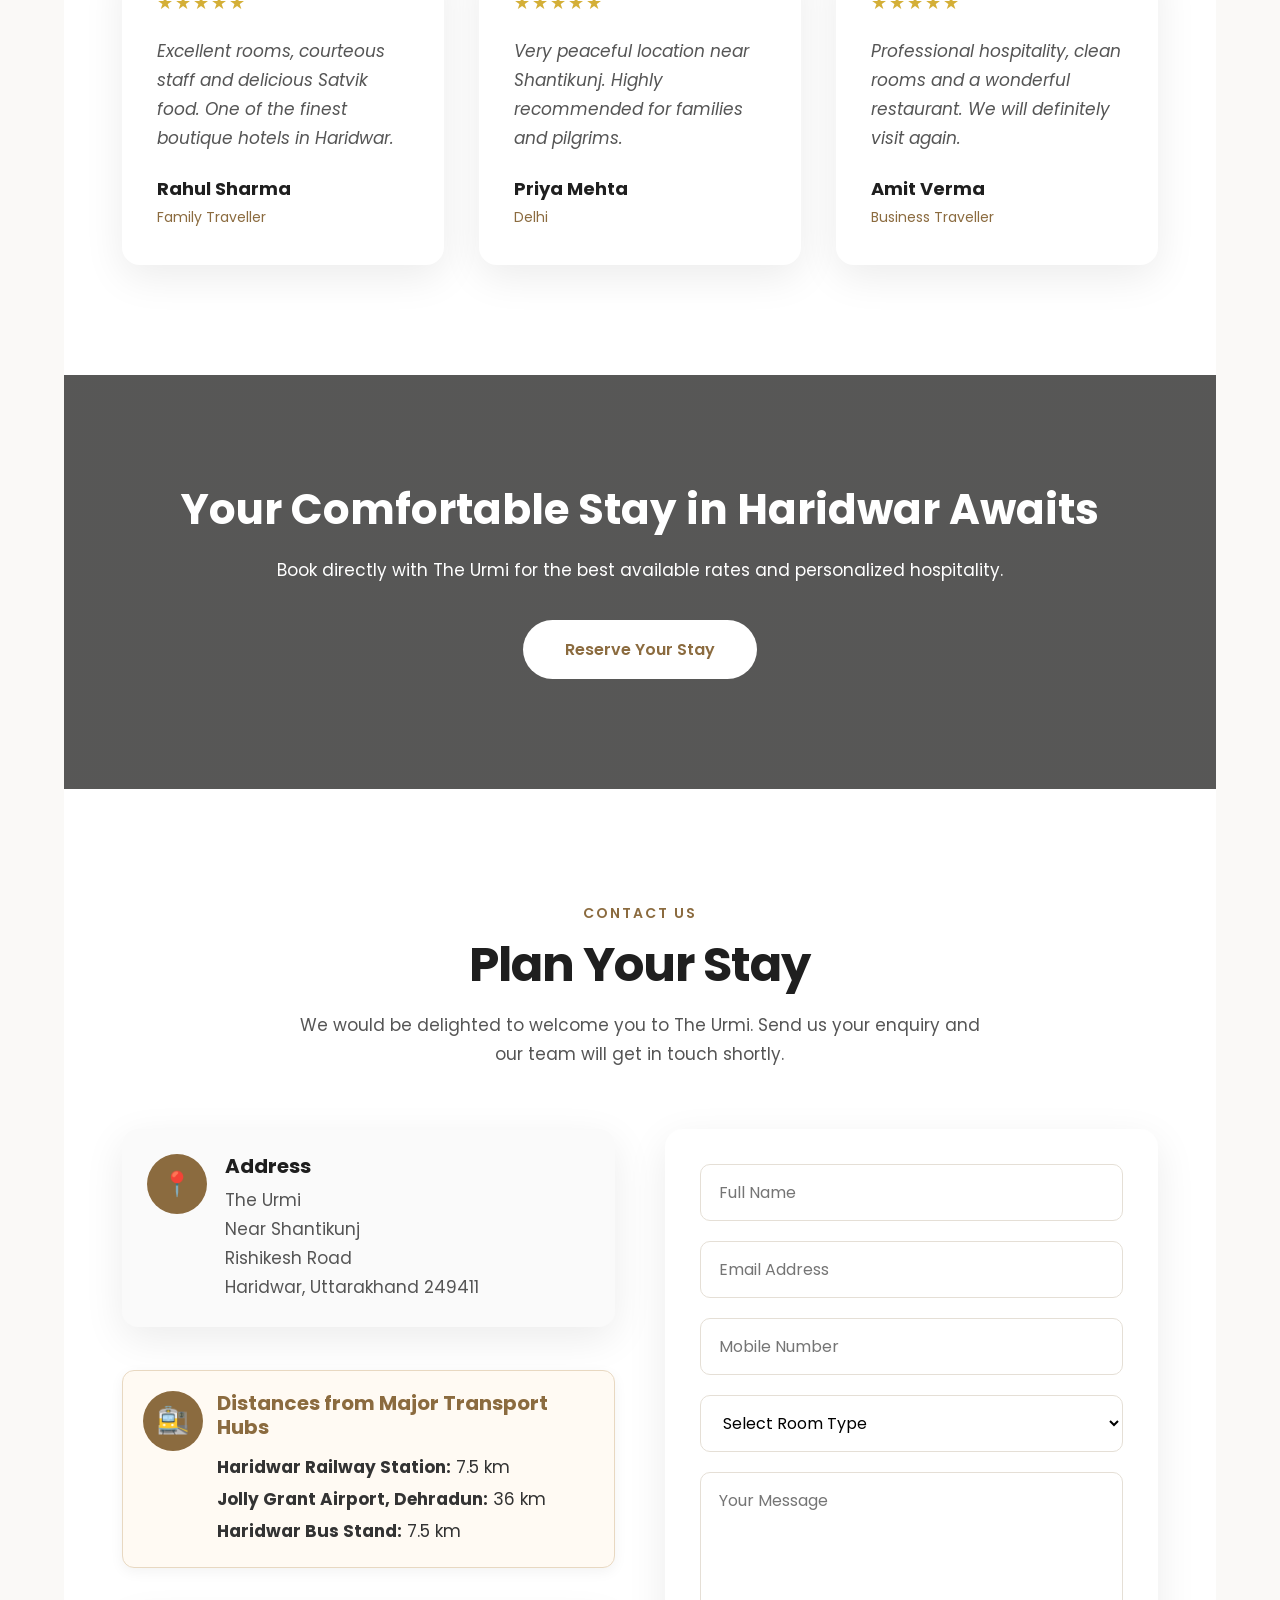
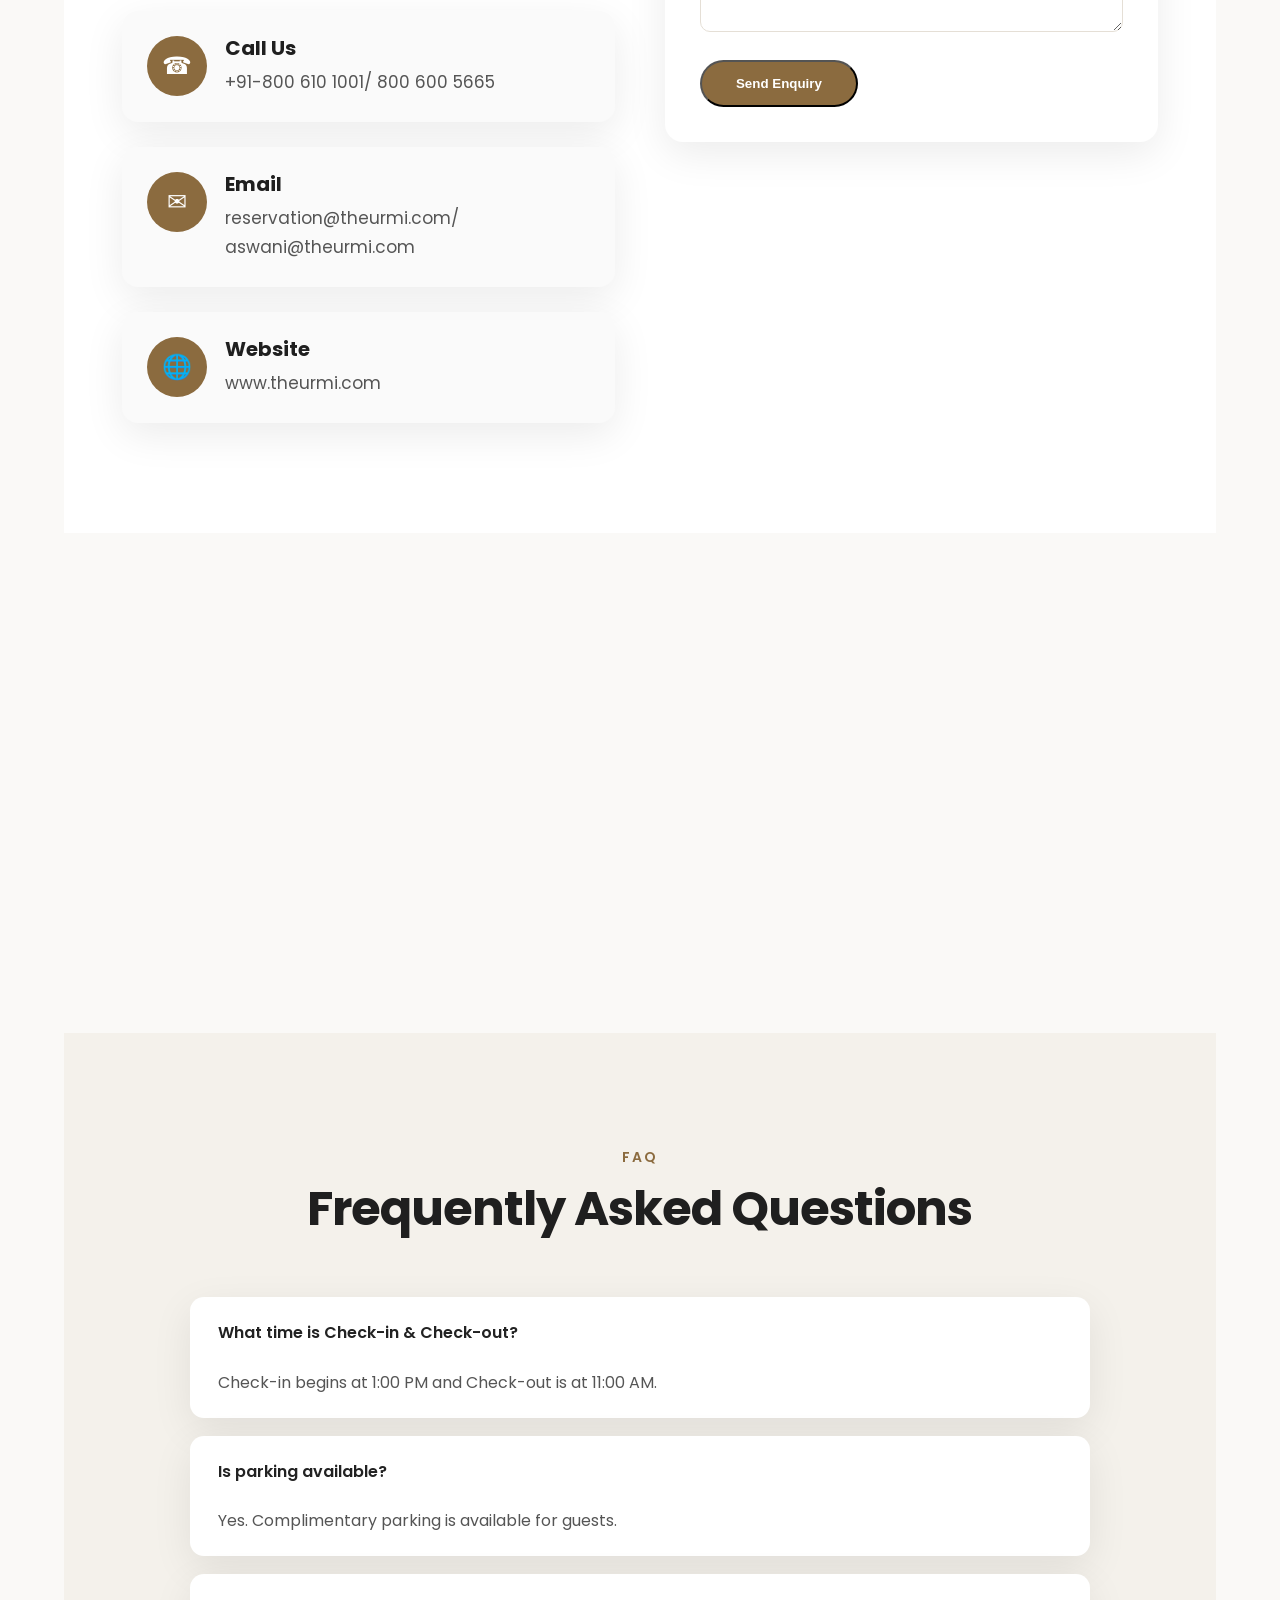
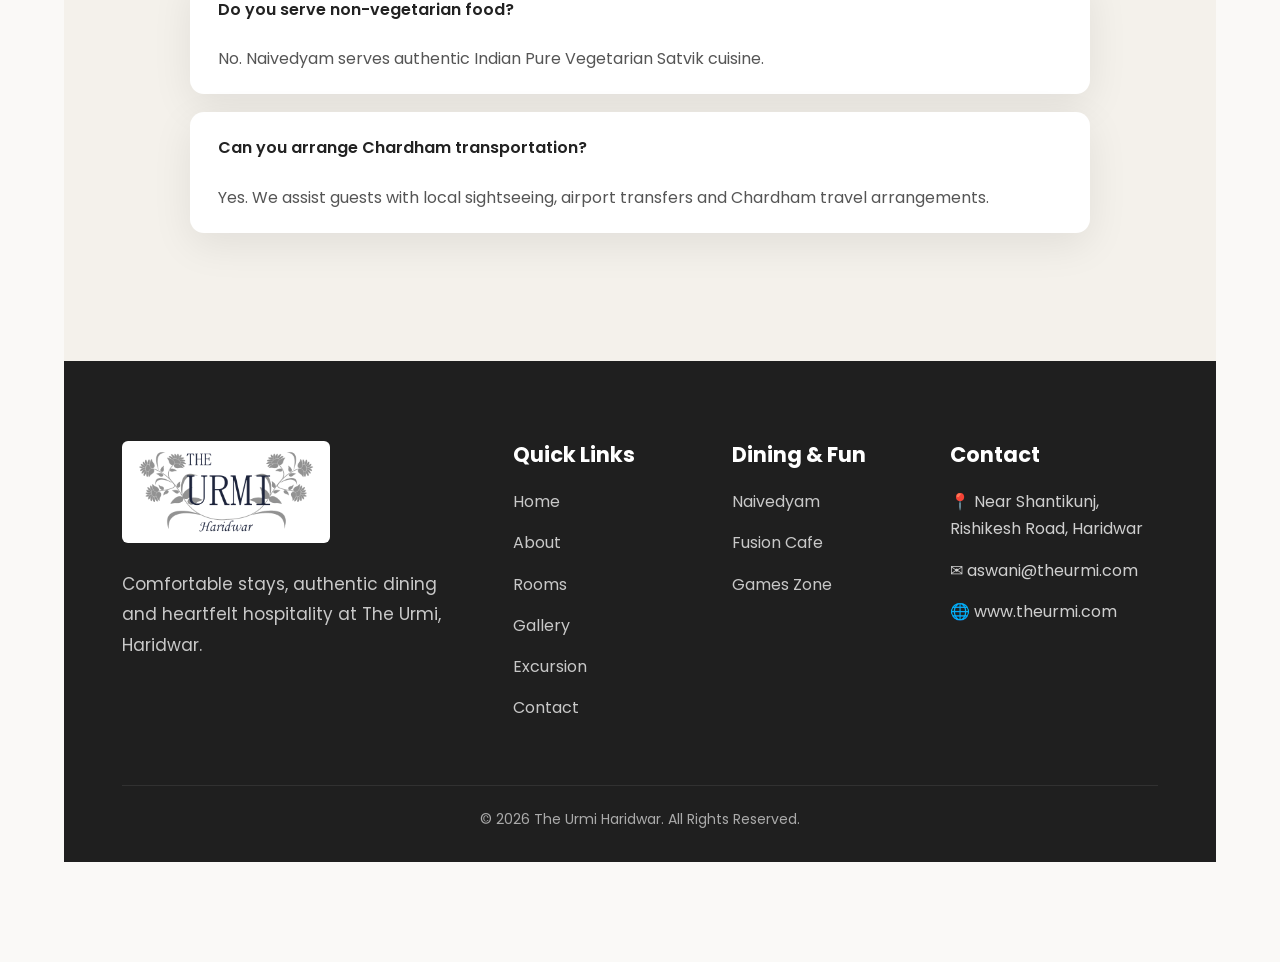
==== commit 395bfc40: "Add files via upload" ====
--- a/index.html
+++ b/index.html
@@ -627,7 +627,7 @@
 
 <div class="facility-grid">
 
-<div class="facility-card fade-up">
+<a href="rooms.html" class="facility-card fade-up" style="display:block; color:inherit; text-decoration:none;">
 
 <div class="facility-icon">
 
@@ -647,11 +647,11 @@
 
 </p>
 
-</div>
-
-
-
-<div class="facility-card fade-up">
+</a>
+
+
+
+<a href="naivedyam.html" class="facility-card fade-up" style="display:block; color:inherit; text-decoration:none;">
 
 <div class="facility-icon">
 
@@ -671,11 +671,11 @@
 
 </p>
 
-</div>
-
-
-
-<div class="facility-card fade-up">
+</a>
+
+
+
+<a href="games-zone.html" class="facility-card fade-up" style="display:block; color:inherit; text-decoration:none;">
 
 <div class="facility-icon">
 
@@ -695,11 +695,11 @@
 
 </p>
 
-</div>
-
-
-
-<div class="facility-card fade-up">
+</a>
+
+
+
+<a href="excursion.html" class="facility-card fade-up" style="display:block; color:inherit; text-decoration:none;">
 
 <div class="facility-icon">
 
@@ -719,11 +719,11 @@
 
 </p>
 
-</div>
-
-
-
-<div class="facility-card fade-up">
+</a>
+
+
+
+<a href="#contact" class="facility-card fade-up" style="display:block; color:inherit; text-decoration:none;">
 
 <div class="facility-icon">
 
@@ -743,11 +743,11 @@
 
 </p>
 
-</div>
-
-
-
-<div class="facility-card fade-up">
+</a>
+
+
+
+<a href="#contact" class="facility-card fade-up" style="display:block; color:inherit; text-decoration:none;">
 
 <div class="facility-icon">
 
@@ -767,11 +767,11 @@
 
 </p>
 
-</div>
-
-
-
-<div class="facility-card fade-up">
+</a>
+
+
+
+<a href="#contact" class="facility-card fade-up" style="display:block; color:inherit; text-decoration:none;">
 
 <div class="facility-icon">
 
@@ -791,11 +791,11 @@
 
 </p>
 
-</div>
-
-
-
-<div class="facility-card fade-up">
+</a>
+
+
+
+<a href="#contact" class="facility-card fade-up" style="display:block; color:inherit; text-decoration:none;">
 
 <div class="facility-icon">
 
@@ -815,7 +815,7 @@
 
 </p>
 
-</div>
+</a>
 
 </div>
 
@@ -1349,6 +1349,18 @@
 </div>
 
 
+<div class="info-box" style="display:flex; align-items:flex-start; gap:14px; padding:20px; margin:18px 0; background:#fffaf3; border:1px solid #e8d8c1; border-radius:12px; box-shadow:0 4px 14px rgba(0,0,0,0.05); opacity:1; visibility:visible;">
+  <div class="info-icon" style="font-size:26px; flex:0 0 auto;">🚉</div>
+  <div class="info-content" style="display:block; flex:1;">
+    <h3 style="margin:0 0 12px; color:#8B6B3F;">Distances from Major Transport Hubs</h3>
+    <p style="margin:0; line-height:1.9; color:#333;">
+      <strong>Haridwar Railway Station:</strong> 7.5 km<br>
+      <strong>Jolly Grant Airport, Dehradun:</strong> 36 km<br>
+      <strong>Haridwar Bus Stand:</strong> 7.5 km
+    </p>
+  </div>
+</div>
+
 
 <div class="info-box fade-up">
 
@@ -1637,8 +1649,8 @@
 <div class="footer-grid">
 
 <div class="footer-about">
-<div class="footer-logo">
-<img src="assets/images/logo/logo-white.png" alt="The Urmi">
+<div class="footer-logo" style="display:inline-block; background:#ffffff; padding:10px 14px; border-radius:6px; margin-bottom:18px;">
+<img src="assets/images/logo/logo-white.png" alt="The Urmi logo" onerror="this.onerror=null; this.src='assets/images/logo/logo.png';" style="display:block; width:180px; max-width:100%; height:auto; margin:0;">
 </div>
 <p>Comfortable stays, authentic dining and heartfelt hospitality at The Urmi, Haridwar.</p>
 </div>
--- a/assets/css/menu.css
+++ b/assets/css/menu.css
@@ -473,3 +473,21 @@
         font-size: 12px;
     }
 }
+
+
+/*=========================================================
+    DESKTOP DINING DROPDOWN HOVER GAP FIX
+    Keeps the existing visual spacing and leaves mobile rules unchanged.
+=========================================================*/
+
+@media (min-width: 769px) {
+    .dropdown::after {
+        content: "";
+        position: absolute;
+        left: 50%;
+        top: 100%;
+        transform: translateX(-50%);
+        width: 440px;
+        height: 18px;
+    }
+}
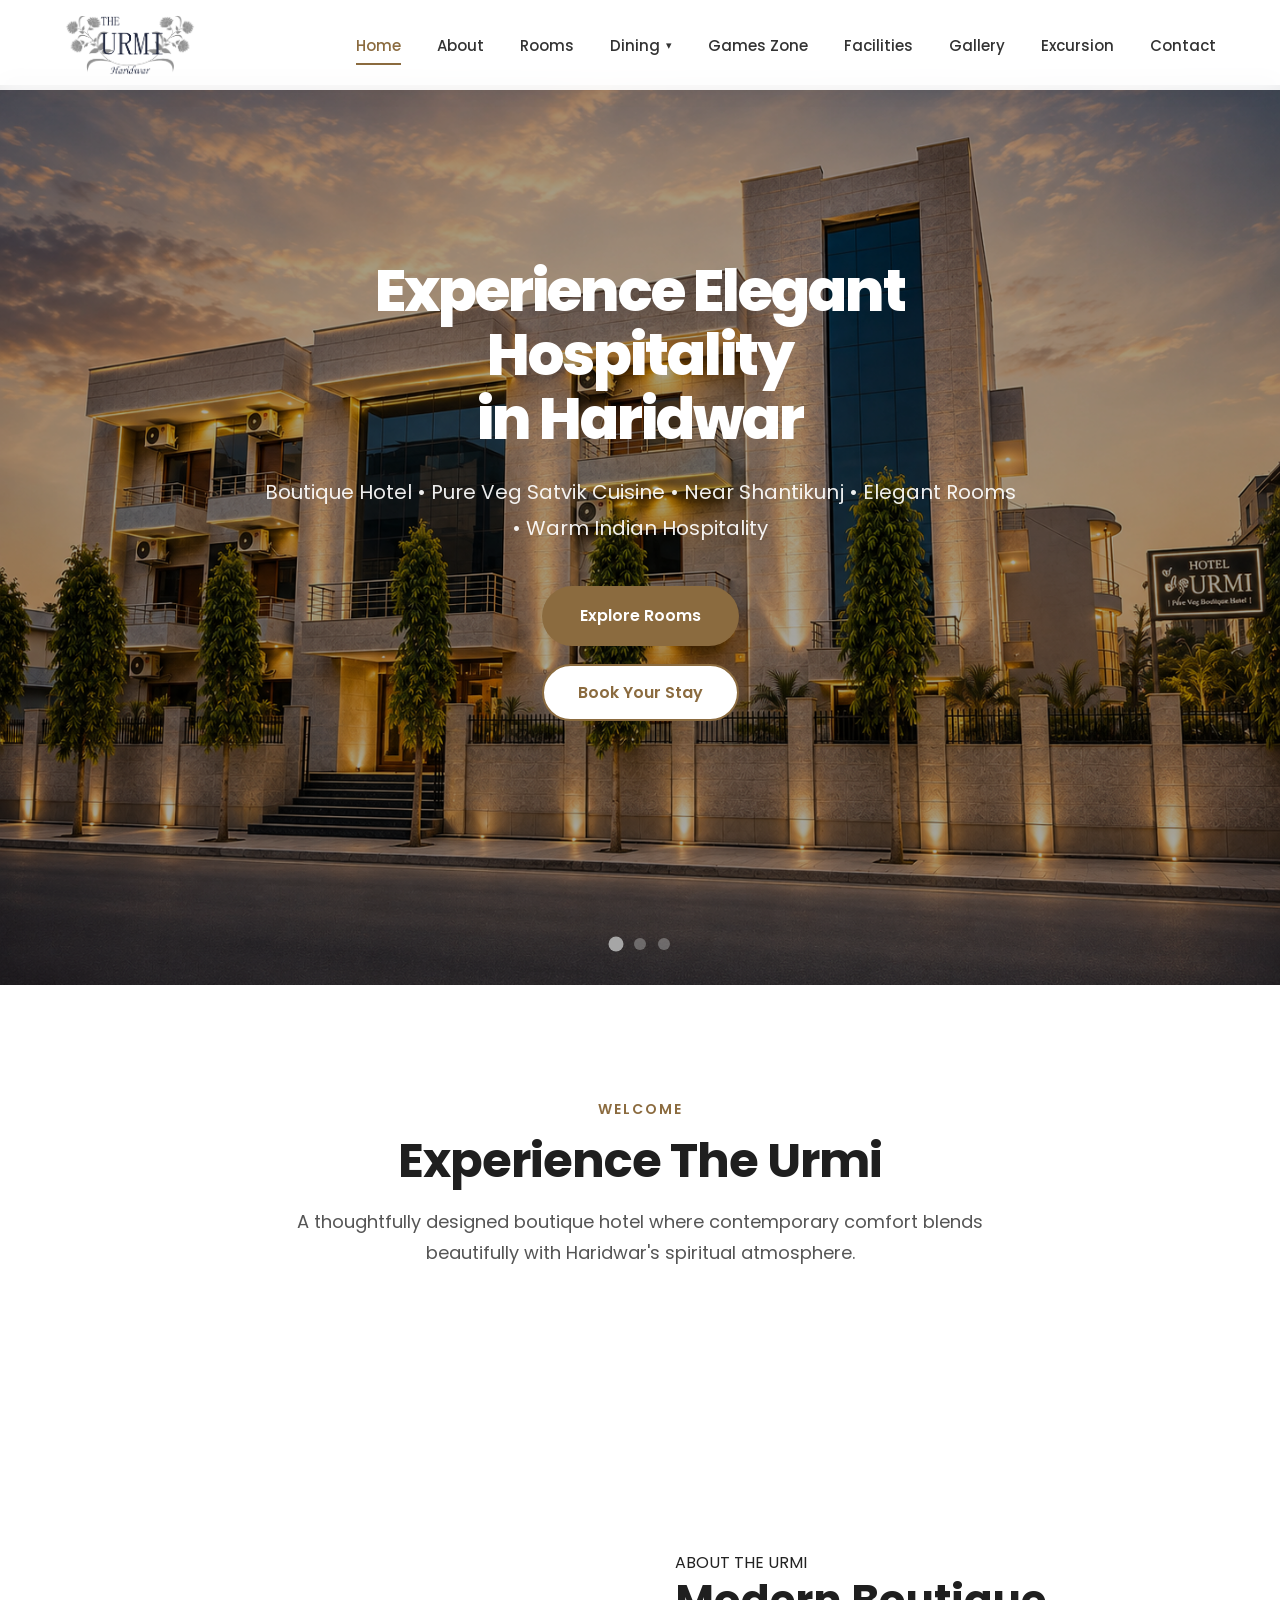
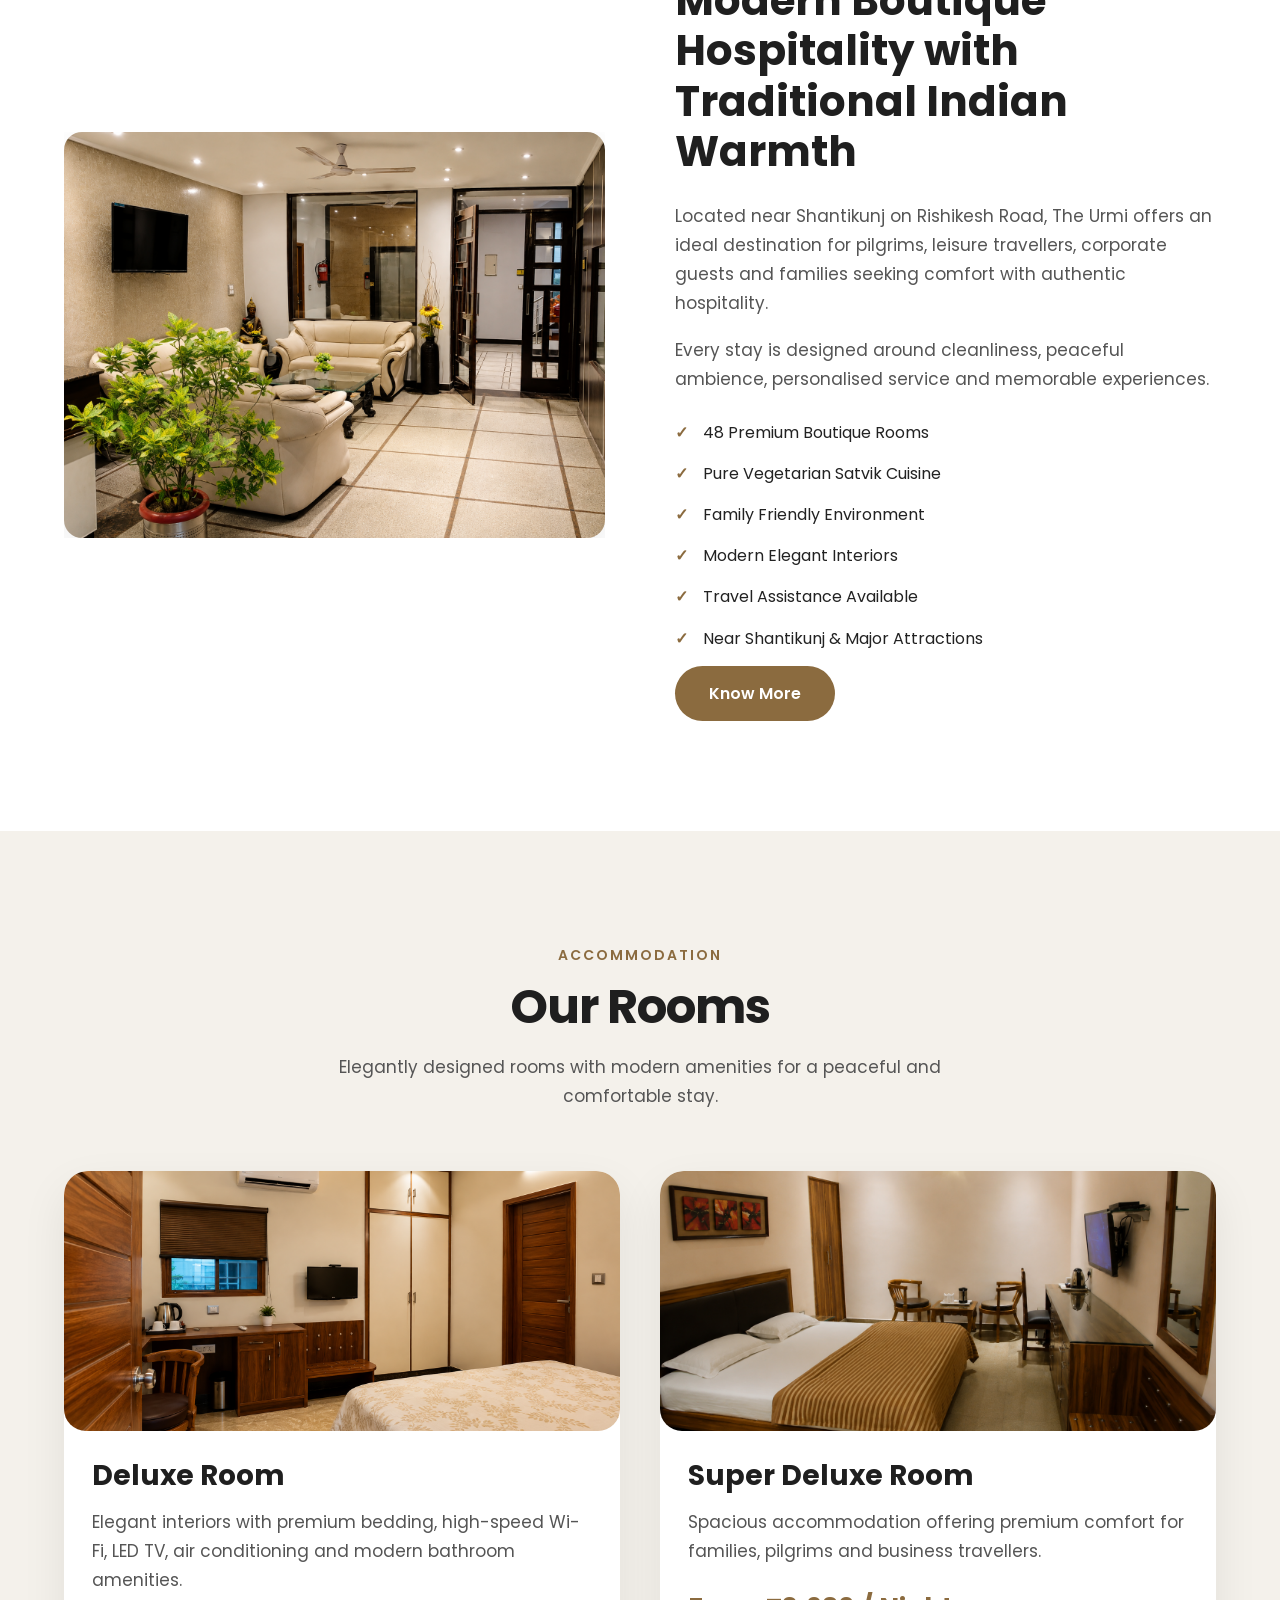
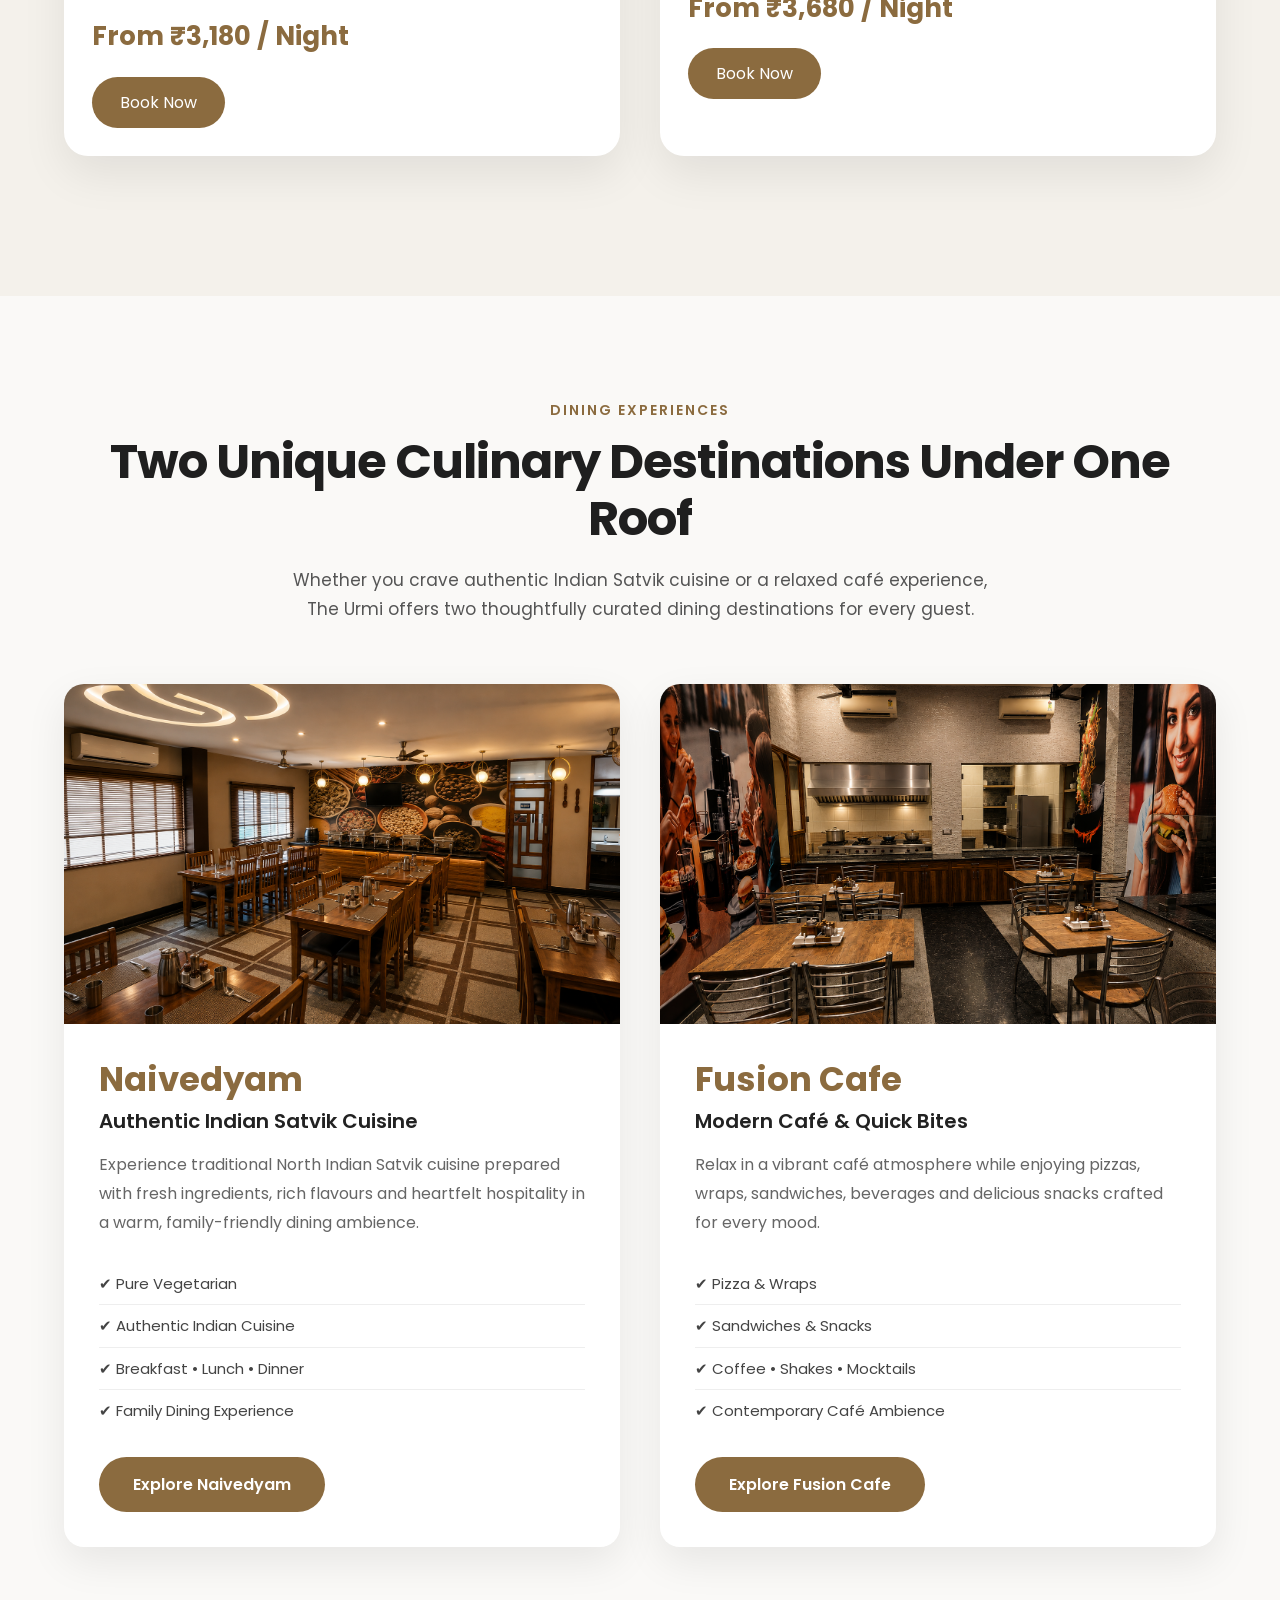
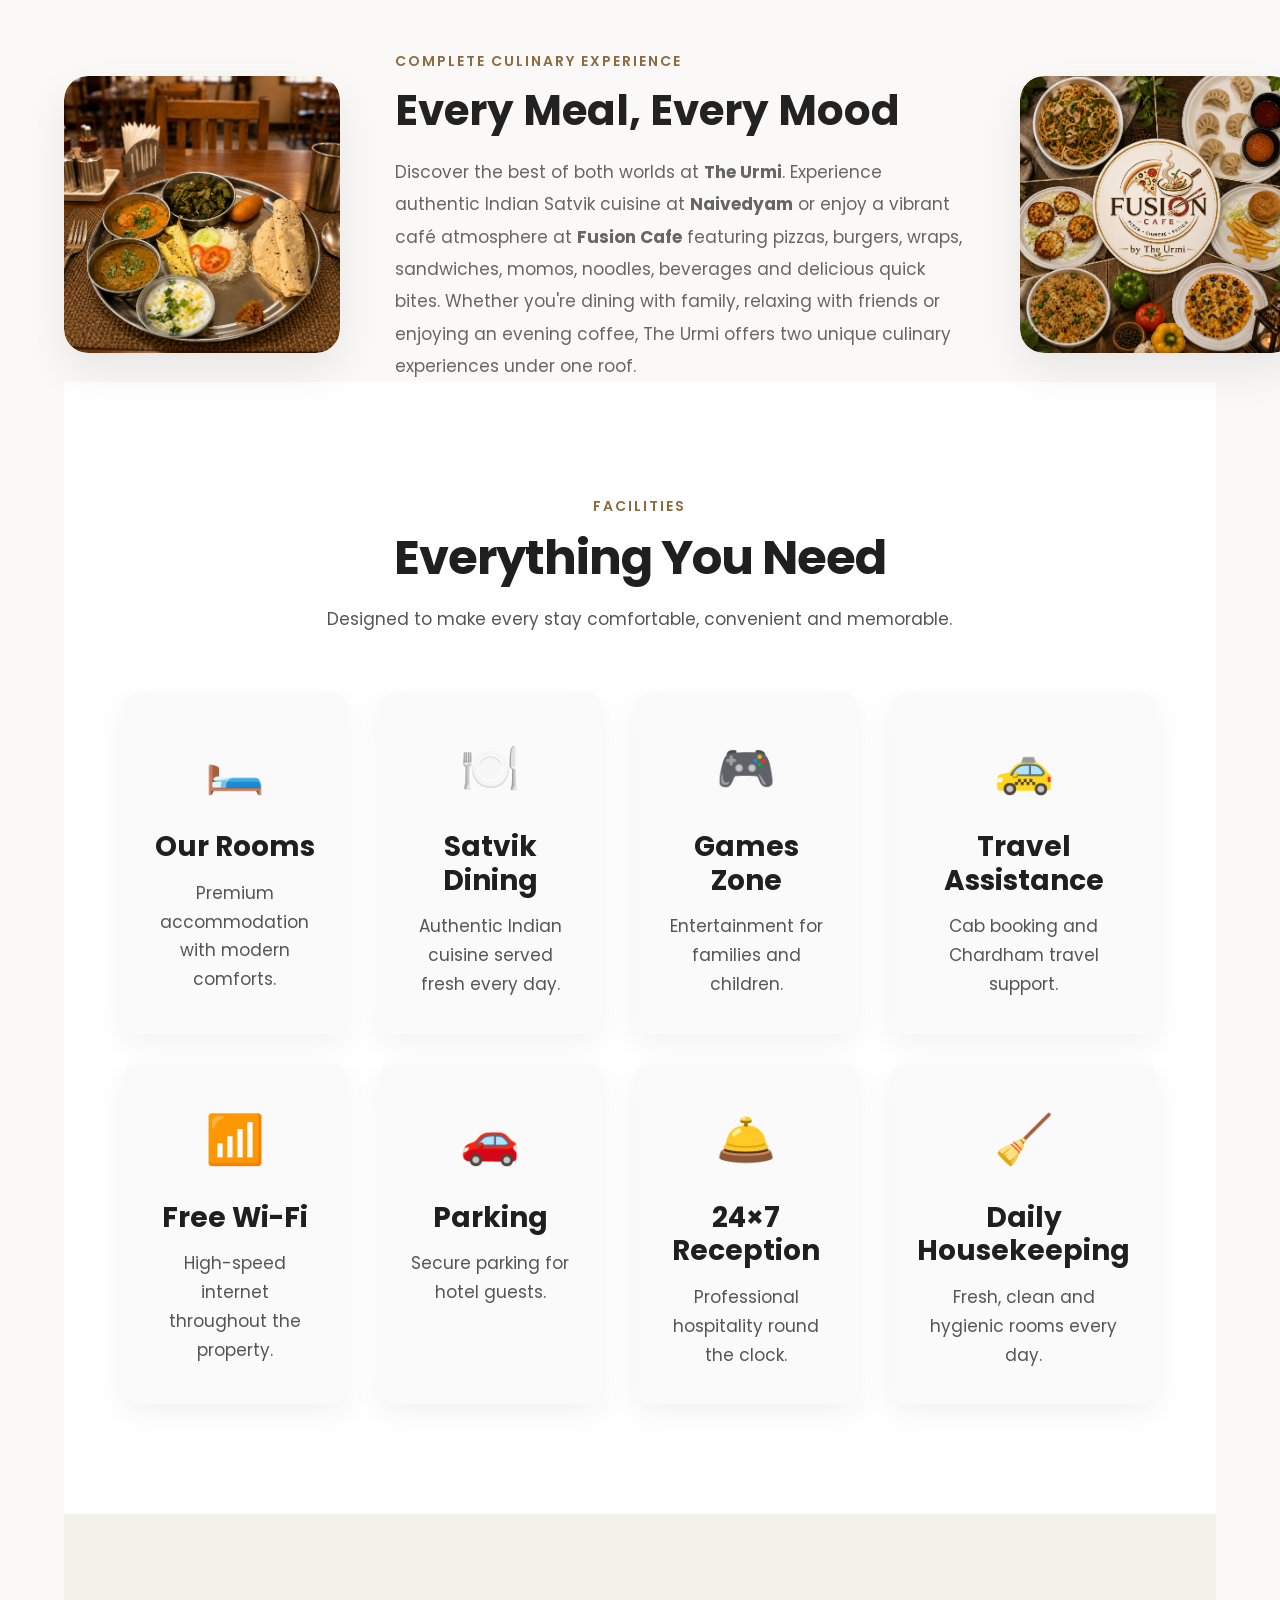
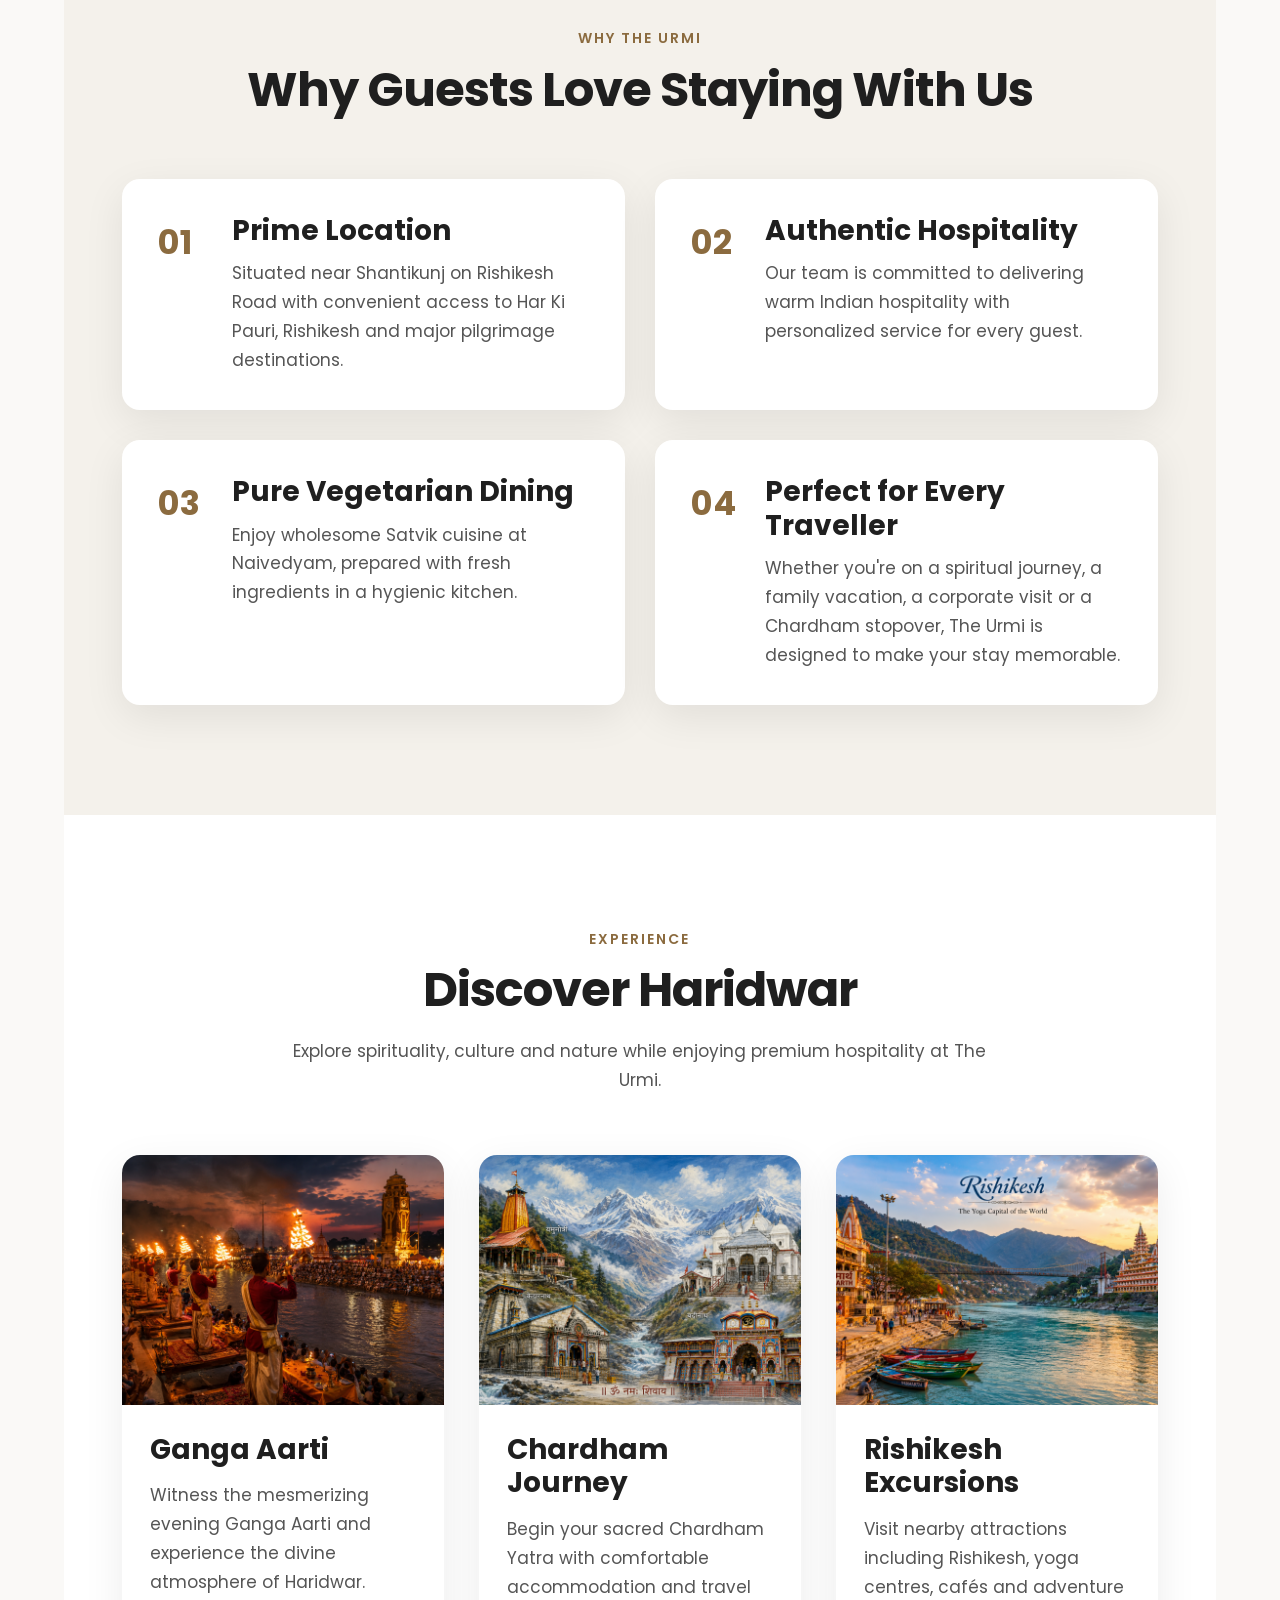
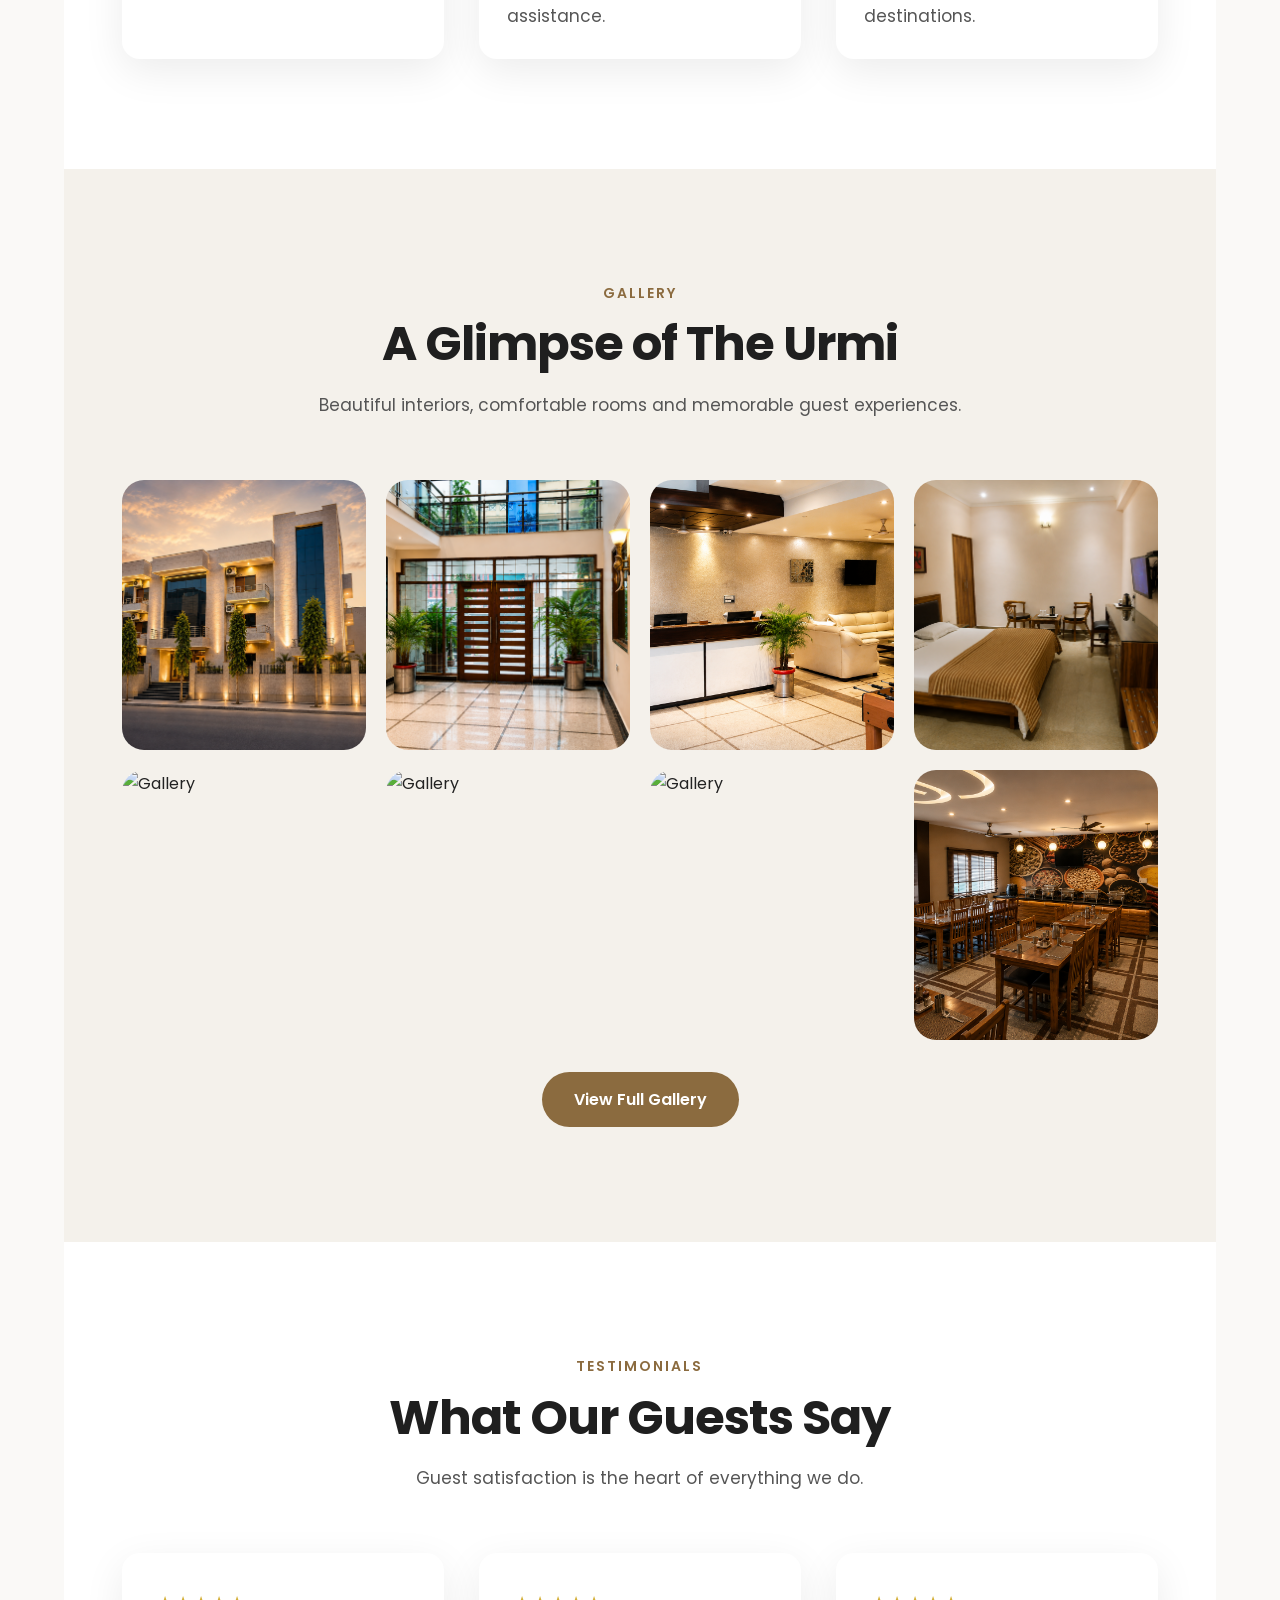
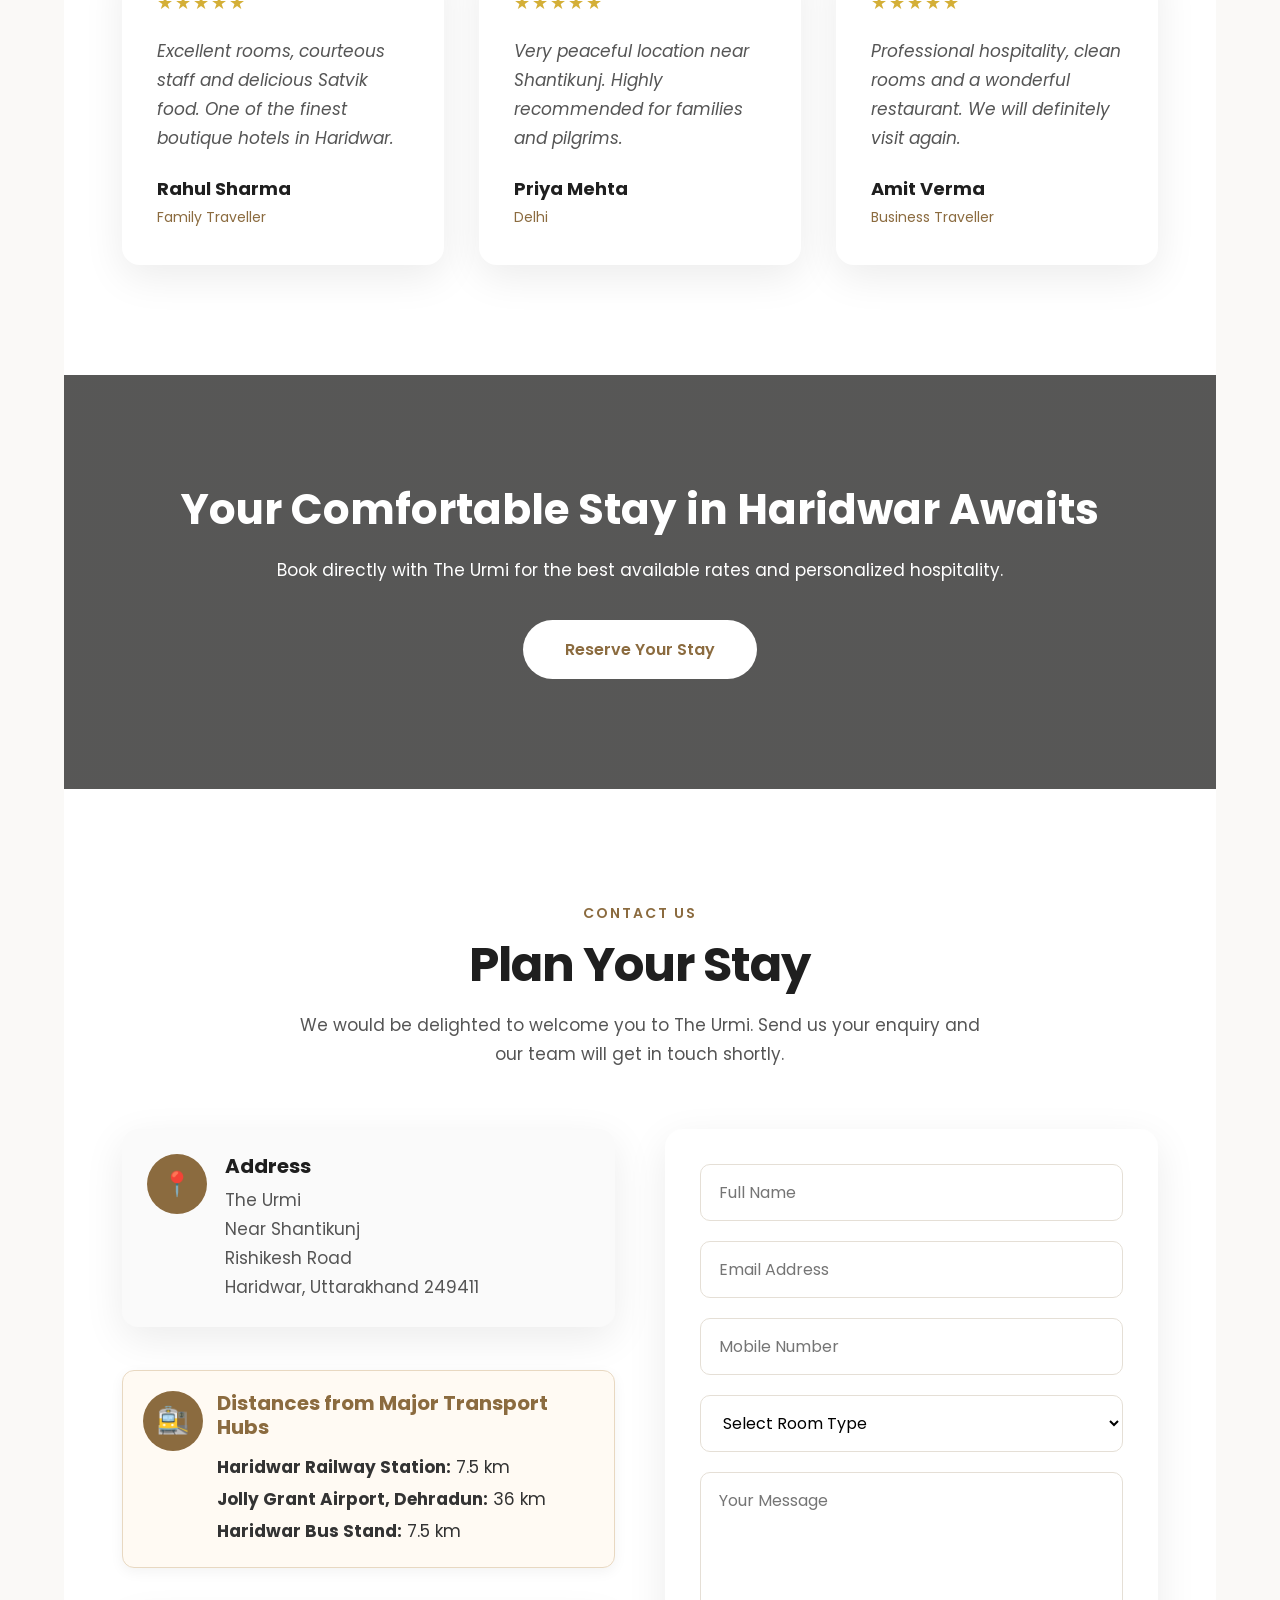
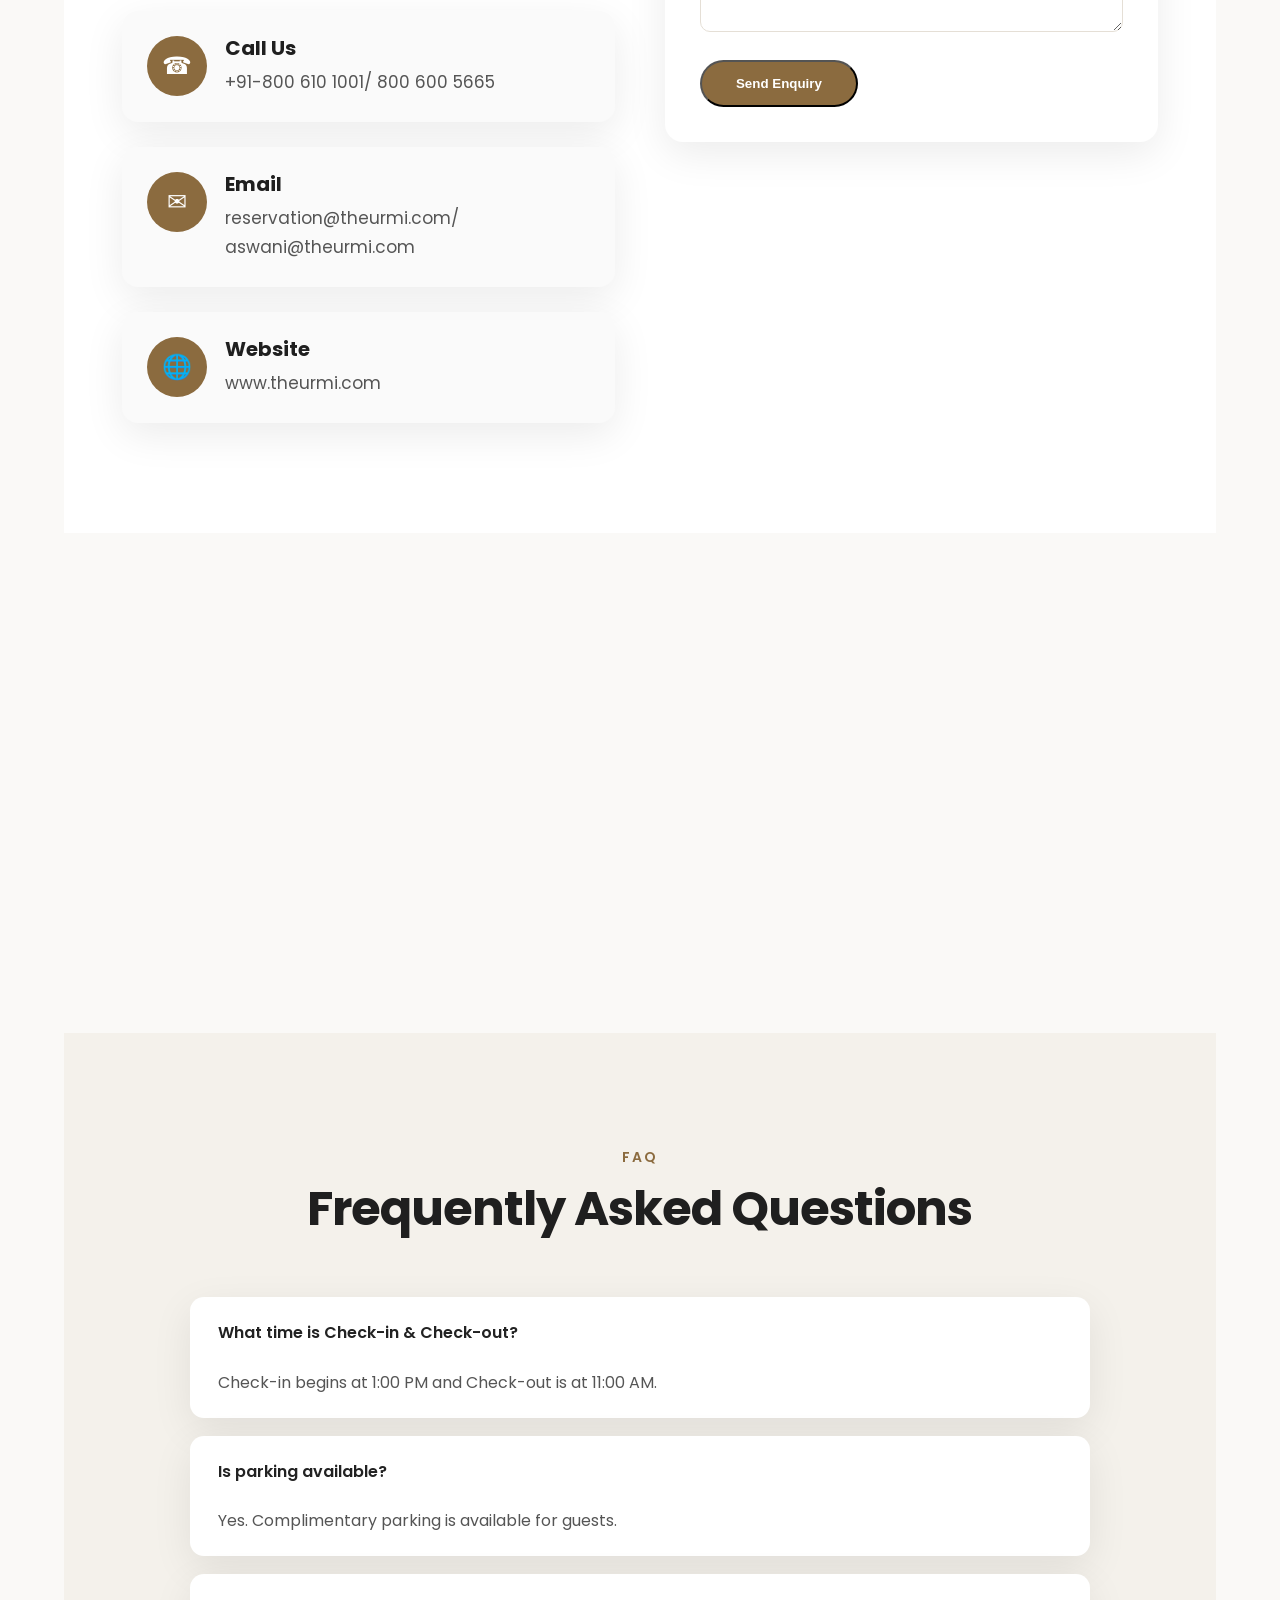
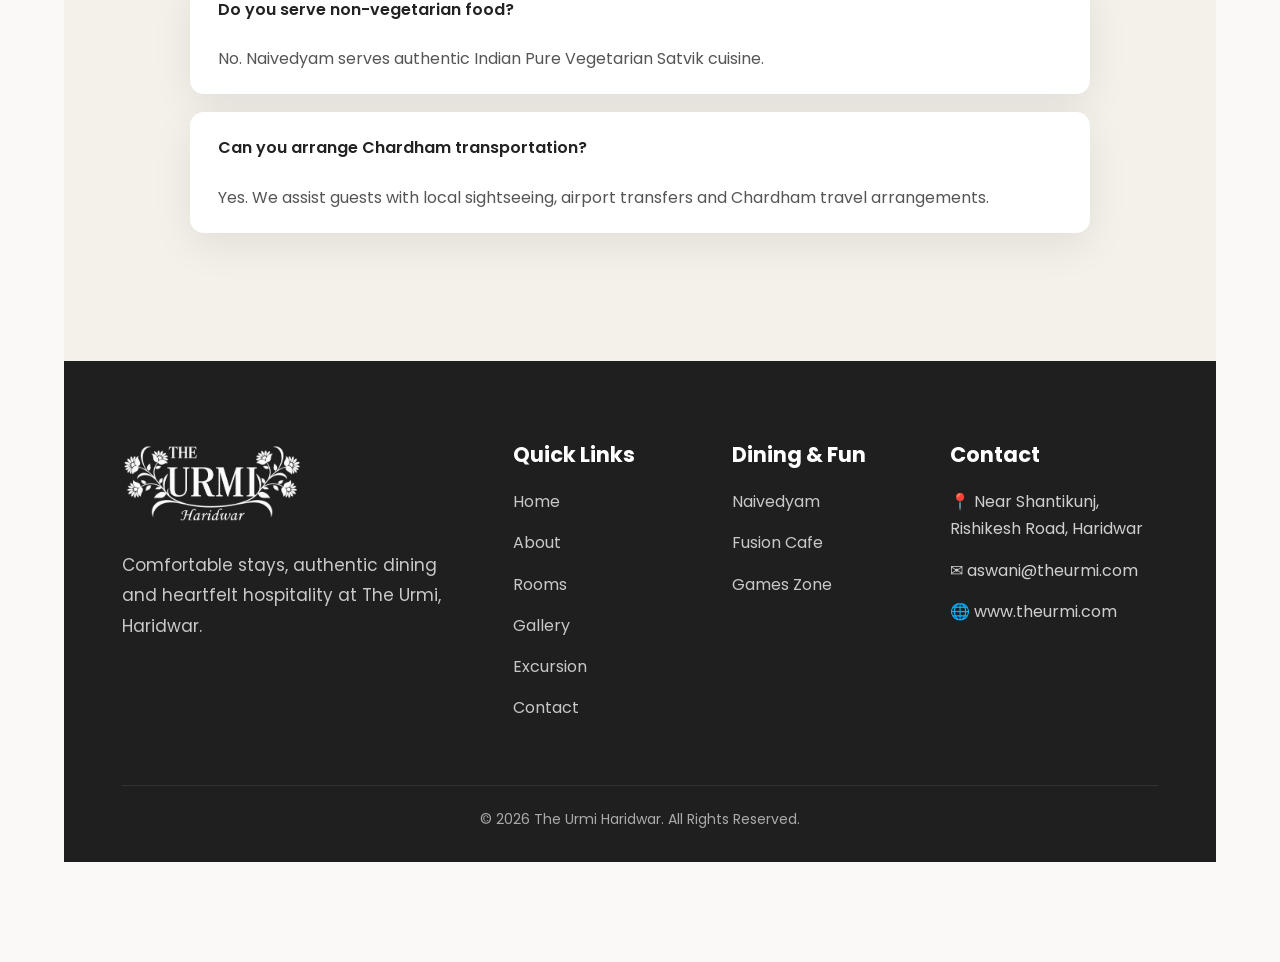
==== commit 8a2192a3: "Add files via upload" ====
--- a/index.html
+++ b/index.html
@@ -1649,8 +1649,8 @@
 <div class="footer-grid">
 
 <div class="footer-about">
-<div class="footer-logo" style="display:inline-block; background:#ffffff; padding:10px 14px; border-radius:6px; margin-bottom:18px;">
-<img src="assets/images/logo/logo-white.png" alt="The Urmi logo" onerror="this.onerror=null; this.src='assets/images/logo/logo.png';" style="display:block; width:180px; max-width:100%; height:auto; margin:0;">
+<div class="footer-logo">
+<img src="assets/images/logo/logo-white.png" alt="The Urmi logo" style="display:block; width:180px; max-width:100%; height:auto; margin-bottom:25px; object-fit:contain; background:transparent; filter:none; mix-blend-mode:normal;">
 </div>
 <p>Comfortable stays, authentic dining and heartfelt hospitality at The Urmi, Haridwar.</p>
 </div>
